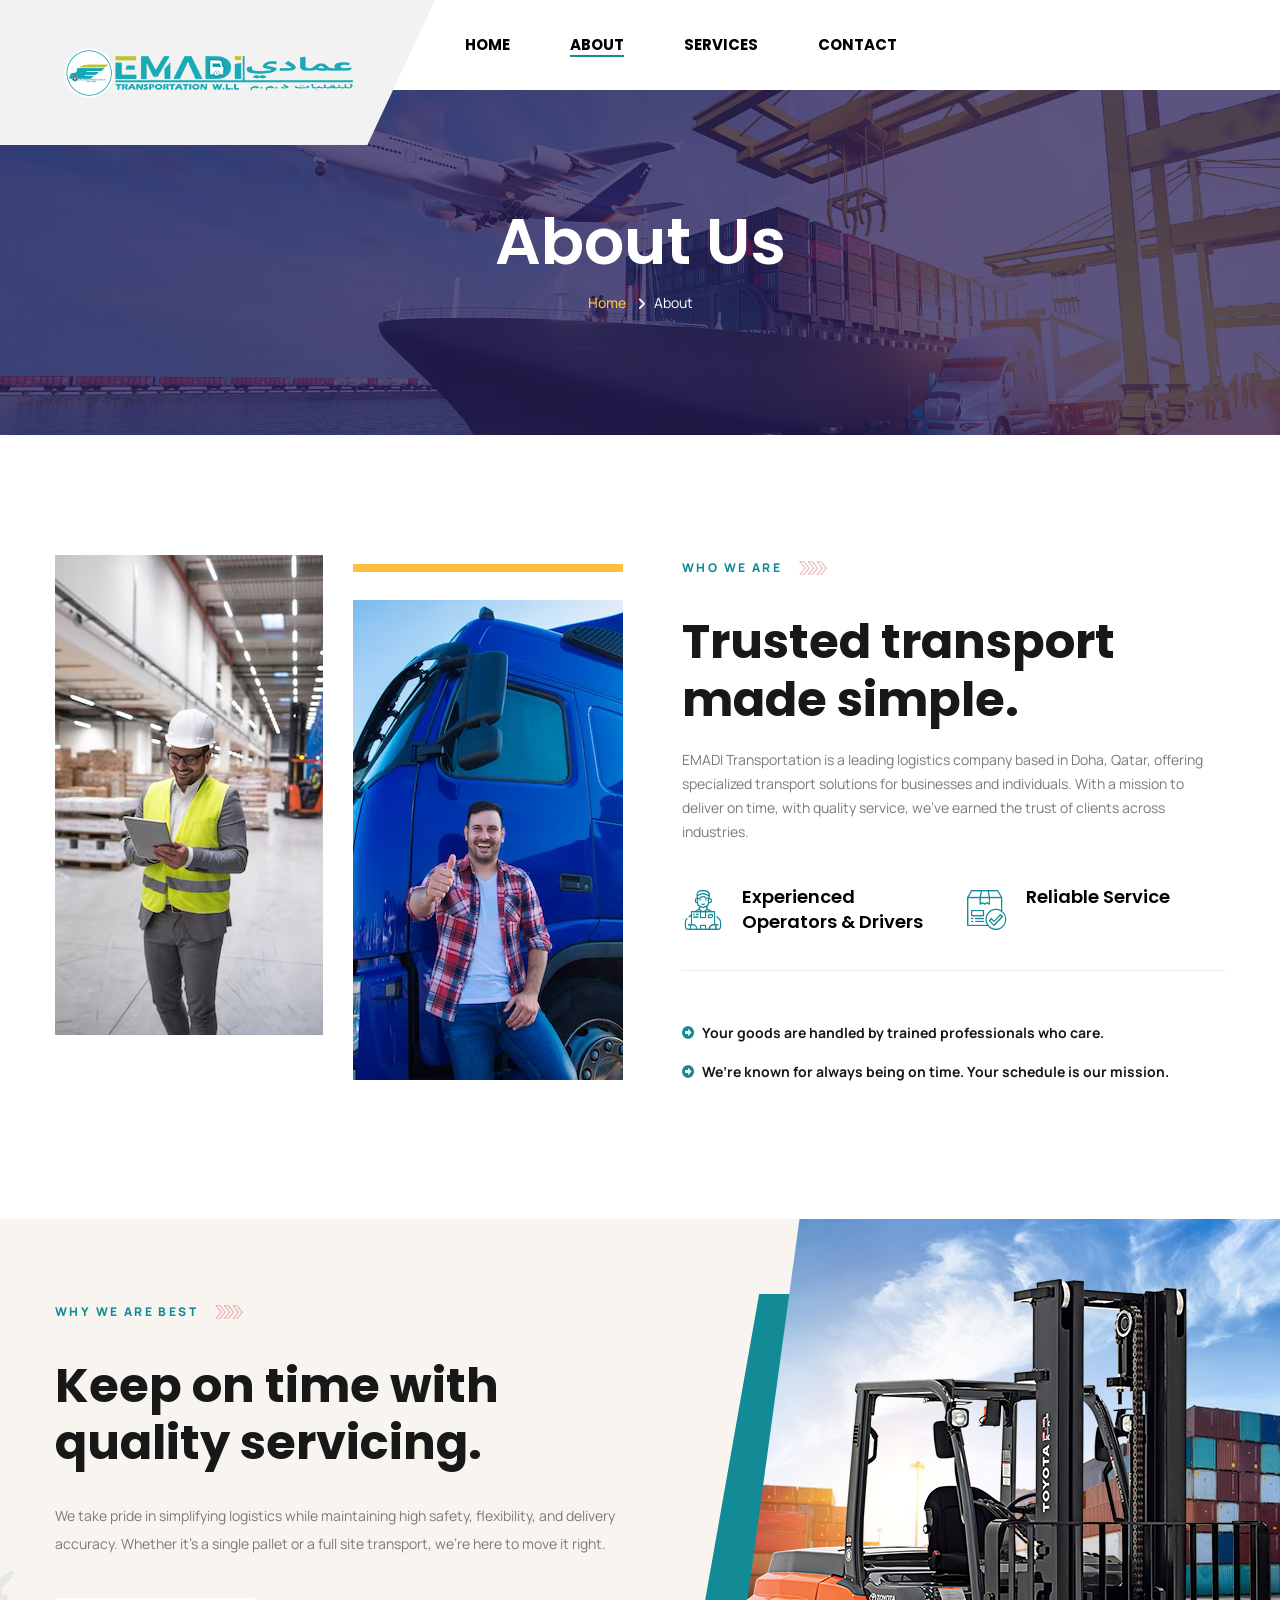
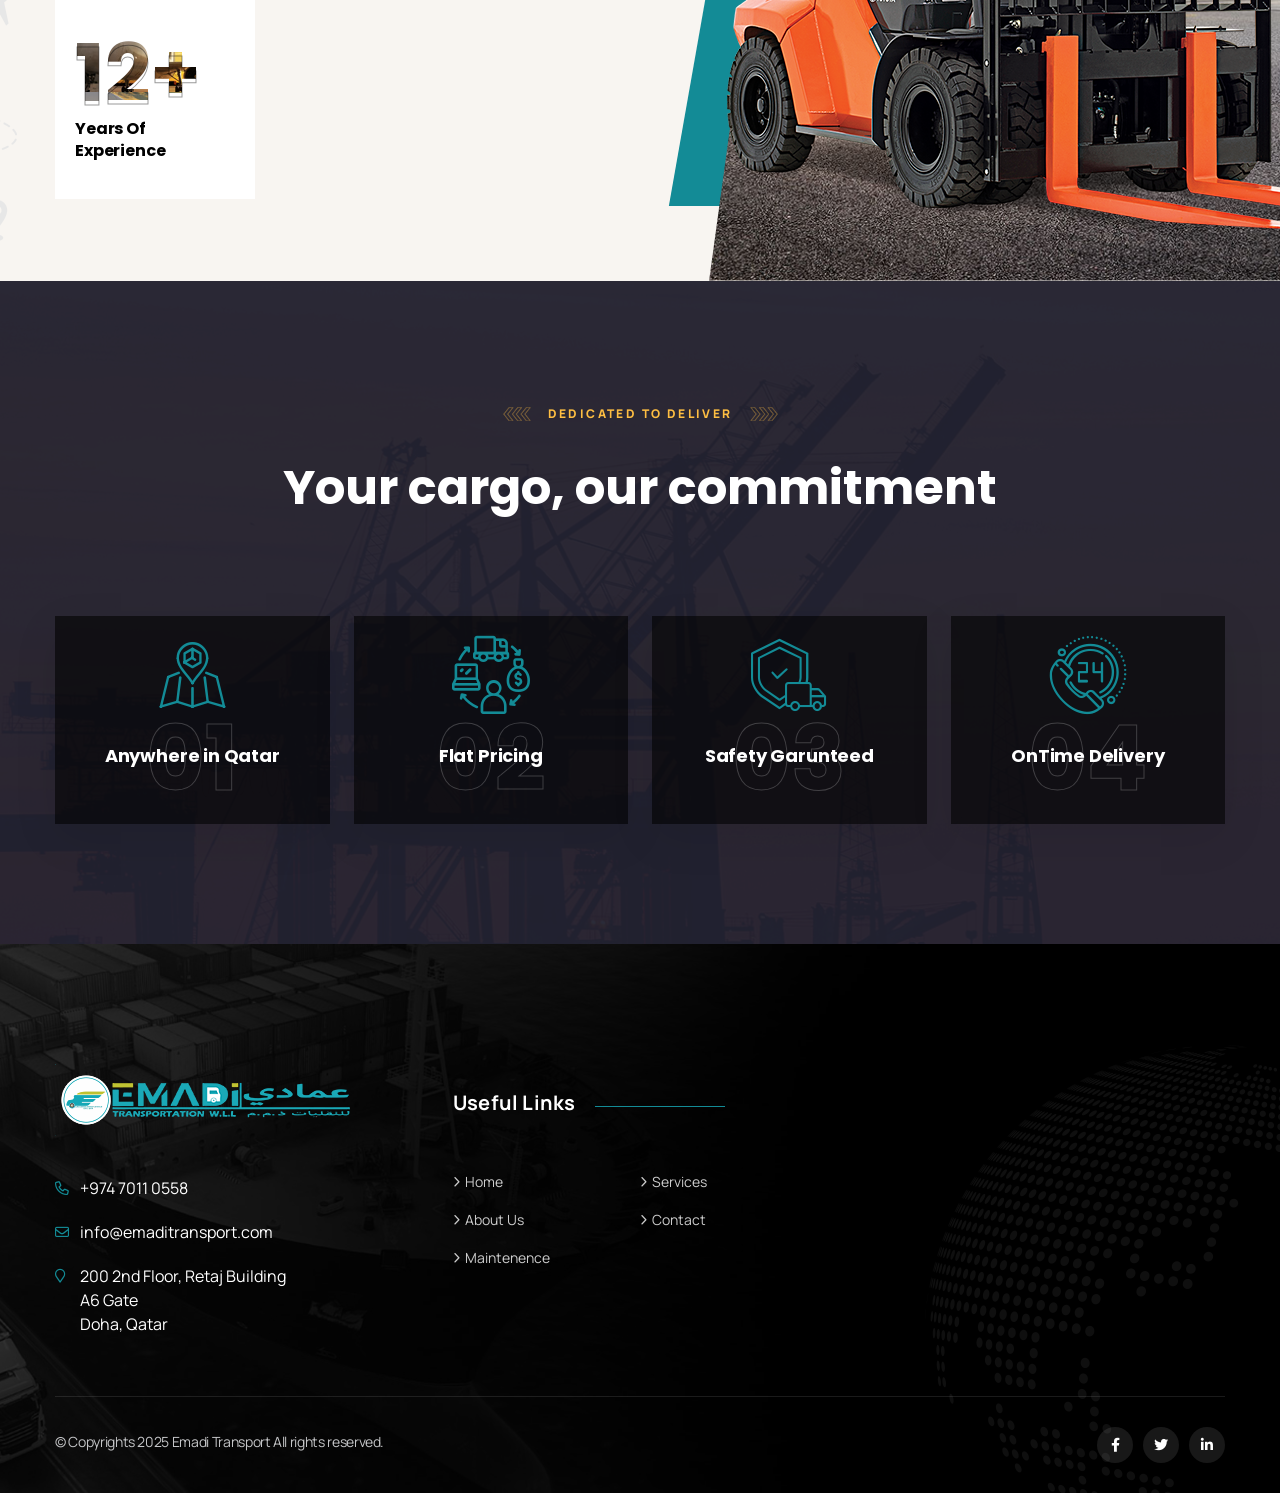
==== about.html @ 5b78f534 "feat: add about page" ====
<!DOCTYPE html>
<html lang="en">
<head>
<meta charset="utf-8">
<title>Emadi Transport | About</title>
<!-- Stylesheets -->
<link href="css/bootstrap.min.css" rel="stylesheet">
<link href="css/style.css" rel="stylesheet">

<link rel="shortcut icon" href="images/favicon.png" type="image/x-icon">
<link rel="icon" href="images/favicon.png" type="image/x-icon">

<!-- Responsive -->
<meta http-equiv="X-UA-Compatible" content="IE=edge">
<meta name="viewport" content="width=device-width, initial-scale=1.0, maximum-scale=1.0, user-scalable=0">
<!--[if lt IE 9]><script src="https://cdnjs.cloudflare.com/ajax/libs/html5shiv/3.7.3/html5shiv.js"></script><![endif]-->
<!--[if lt IE 9]><script src="js/respond.js"></script><![endif]-->
</head>

<body>

<div class="page-wrapper">

	<!-- Preloader -->
	<div class="preloader"></div>
	
	<!-- Main Header-->
	<header id="home" class="main-header header-style-one">
		<!-- Header Top -->
		<!-- <div class="header-top">
			<div class="inner-container">
				<div class="top-left">
					<ul class="useful-links">
						<li><a href="#">About</a></li>
						<li><a href="#">FAQ’S</a></li>
						<li><a href="#">News</a></li>
					</ul>
				</div>    
				<div class="top-right">
					<ul class="list-style-one">
						<li><i class="fa fa-clock"></i> Mon - Fri: 09.00am - 10.00 pm</li> 
						<li><i class="fa fa-envelope"></i> <a href="mailto:needhelp@company.com">needhelp@company.com</a></li>
					</ul>
					<ul class="social-icon-one">
						<li><a href="#"><span class="fab fa-twitter"></span></a></li>
						<li><a href="#"><span class="fab fa-facebook-f"></span></a></li>
						<li><a href="#"><span class="fab fa-linkedin-in"></span></a></li>
					</ul>
				</div>
			</div>
		</div> -->
		<!-- Header Top -->

		<!-- Header Lower -->
		<div class="header-lower">
			<!-- Main box -->
			<div class="main-box">
				<div class="logo-box">
					<div class="logo"><a href="index.html"><img src="images/logo.png" alt="Emadi Transport" title="Emadi"></a></div>
				</div>
				<!--Nav Box-->
				<div class="nav-outer">
					<nav class="nav main-menu">
						<ul class="navigation">
							<li><a href="index.html">Home</a></li>
							<li class="current"><a href="#">About</a></li>
							<li><a href="index.html#services">Services</a>
							<li><a href="#contact">Contact</a></li>
						</ul>
					</nav>      
					<div class="outer-box">
						<a href="tel:+97433719121" class="info-btn">
							<i class="icon fa fa-phone"></i>
							<small>Call Us Now</small> +974 33 71 91 21
						</a>
						<a href="page-contact.html" class="theme-btn btn-style-one"><span class="btn-title">gET A QUOTE <i class="lnr-icon-arrow-up"></i></span></a>
						<!-- Mobile Nav toggler -->
						<div class="mobile-nav-toggler"><span class="icon lnr-icon-bars"></span></div>
					</div>
				</div>
			</div>
		</div>
		<!-- End Header Lower -->

		<!-- Mobile Menu  -->
		<div class="mobile-menu">
			<div class="menu-backdrop"></div>
		
			<!--Here Menu Will Come Automatically Via Javascript / Same Menu as in Header-->
			<nav class="menu-box">
				<div class="upper-box">
					<div class="nav-logo"><a href="index.html"><img src="images/logo.png" alt="" title=""></a></div>
					<div class="close-btn"><i class="icon fa fa-times"></i></div>
				</div>
		
				<ul class="navigation clearfix">
					<!--Keep This Empty / Menu will come through Javascript-->
				</ul>
				<ul class="contact-list-one">
					<li>
						<!-- Contact Info Box -->
						<div class="contact-info-box">
							<i class="icon lnr-icon-phone-handset"></i>
							<span class="title">Call Now</span>
							<a href="tel:+97470110558">+974 7011 0558</a>
						</div>
					</li>
					<li>
						<!-- Contact Info Box -->
						<div class="contact-info-box">
							<span class="icon lnr-icon-envelope1"></span>
							<span class="title">Send Email</span>
							<a href="mailto:info@emaditransport.com">info@emaditransport.com</a>
						</div>
					</li>
				</ul>
		
		
				<ul class="social-links">
					<li><a href="#"><i class="fab fa-twitter"></i></a></li>
					<li><a href="#"><i class="fab fa-facebook-f"></i></a></li>
					<li><a href="#"><i class="fab fa-instagram"></i></a></li>
				</ul>
			</nav>
		</div><!-- End Mobile Menu -->


		<!-- Sticky Header  -->
		<div class="sticky-header">
			<div class="auto-container">
				<div class="inner-container">
					<!--Logo-->
					<div class="logo">
						<a href="index.html" title=""><img src="images/logo.png" alt="Emadi Transport" title=""></a>
					</div>
		
					<!--Right Col-->
					<div class="nav-outer">
						<!-- Main Menu -->
						<nav class="main-menu">
							<div class="navbar-collapse show collapse clearfix">
								<ul class="navigation clearfix">
									<!--Keep This Empty / Menu will come through Javascript-->
								</ul>
							</div>
						</nav><!-- Main Menu End-->
		
						<!--Mobile Navigation Toggler-->
						<div class="mobile-nav-toggler"><span class="icon lnr-icon-bars"></span></div>
					</div>
				</div>
			</div>
		</div><!-- End Sticky Menu -->
	</header>
	<!--End Main Header -->

	<!-- Start main-content -->
	<section class="page-title" style="background-image: url(images/background/page-title.jpg);">
		<div class="auto-container">
			<div class="title-outer">
				<h1 class="title">About Us</h1>
				<ul class="page-breadcrumb">
					<li><a href="index.html">Home</a></li>
					<li>About</li>
				</ul>
			</div>
		</div>
	</section>
	<!-- end main-content -->

	<!-- About Section -->
	<section class="about-section-two">
		<div class="anim-icons">
			<figure class="icon float-img"><img src="images/resource/shipping2.png" alt=""></figure>
		</div>
		<div class="auto-container">
			<div class="row">
				<div class="content-column col-xl-6 col-lg-7 order-2 wow fadeInRight" data-wow-delay="600ms">
					<div class="inner-column">
						<div class="sec-title">
							<span class="sub-title">Who We Are</span>
							<h2>Trusted transport made simple.</h2>
							<div class="text">EMADI Transportation is a leading logistics company based in Doha, Qatar, offering specialized transport solutions for businesses and individuals. With a mission to deliver on time, with quality service, we’ve earned the trust of clients across industries.</div>
						</div>

						<div class="row">
							<div class="col-lg-6">
								<div class="info-box">
									<i class="icon flaticon-delivery-man-2"></i>    
									<h6 class="title">Experienced Operators & Drivers</h6>
								</div>
							</div>
							<div class="col-lg-6">
								<div class="info-box">
									<i class="icon flaticon-delivery-box-4"></i>
									<h6 class="title">Reliable Service</h6>
								</div>
							</div>
						</div>
						
						<div class="other-info">
							<ul class="list-style-two">
								<li><i class="fa fa-arrow-alt-circle-right"></i> Your goods are handled by trained professionals who care.</li>
								<li><i class="fa fa-arrow-alt-circle-right"></i> We’re known for always being on time. Your schedule is our mission.</li>
							</ul>
						</div>
					</div>
				</div>

				<!-- Image Column -->
				<div class="image-column col-xl-6 col-lg-5">
					<div class="inner-column wow fadeInLeft">
						<figure class="image-1 overlay-anim wow fadeInUp"><img src="images/resource/about2-1.jpg" alt=""></figure>
						<figure class="image-2 overlay-anim wow fadeInRight"><img src="images/resource/about2-2.jpg" alt=""></figure>
						<!-- <div class="exp-box bounce-y">
							<span class="count">9k+</span>
							<span class="title">Shipping Done</span>
						</div> -->
					</div>
				</div>
			</div>
		</div>
	</section>
	<!--Emd About Section -->

	<!-- Why Choose Us Two -->
	<section class="why-choose-us-two">
		<div class="left-bg-shape"></div>
		<div class="right-bg-image"><img src="images/resource/image-4.jpg" alt=""></div>

		<div class="anim-icons">
			<span class="icon icon-plane-5"></span>
		</div>
		
		<div class="auto-container">
			<div class="outer-box">
				<div class="row">
					<!-- Content Column -->
					<div class="content-column col-xl-6">
						<div class="inner-column wow fadeInLeft">
							<div class="sec-title">
								<span class="sub-title">Why we are Best</span>
								<h2>Keep on time with quality servicing.</h2>
								<div class="text">We take pride in simplifying logistics while maintaining high safety, flexibility, and delivery accuracy. Whether it’s a single pallet or a full site transport, we’re here to move it right.</div>
							</div>
	
							<div class="skills-outer">
								<div class="exp-box">
									<span class="count" data-text="12+"><span class="txt">12+</span></span>
									<h6 class="title">Years Of Experience</h6>
								</div>
							</div>
						</div>
					</div>

					<!-- Image Column -->
					<div class="image-column col-xl-6">
						<div class="image-box">
							<figure class="image"><img src="images/resource/image-2.png" alt=""></figure>
						</div>
					</div>
				</div>
	
			</div>
		</div>
	</section>
	<!-- End Why Choose Us -->

	<!-- Features Section Two -->
	<section class="features-section-two">
		<div class="bg bg-image" style="background-image: url(./images/background/4.jpg)"></div>
		<div class="auto-container">
			<div class="sec-title text-center light">
				<span class="sub-title">Dedicated to deliver</span>
				<h2>Your cargo, our commitment</h2>
			</div>
			<div class="row">
				<!-- Feature Block Two -->
				<div class="feature-block-two col-lg-3 col-md-6">
					<div class="inner-box">
						<span class="count">01</span>
						<i class="icon flaticon-maps"></i>
						<h6 class="title">Anywhere in Qatar</h6>
					</div>
				</div>
	
				<!-- Feature Block Two -->
				<div class="feature-block-two col-lg-3 col-md-6">
					<div class="inner-box">
						<span class="count">02</span>
						<i class="icon flaticon-logistics-9"></i>
						<h6 class="title">Flat Pricing</h6>
					</div>
				</div>
	
				<!-- Feature Block Two -->
				<div class="feature-block-two col-lg-3 col-md-6">
					<div class="inner-box">
						<span class="count">03</span>
						<i class="icon flaticon-delivery-8"></i>
						<h6 class="title">Safety Garunteed</h6>
					</div>
				</div>
	
				<!-- Feature Block Two -->
				<div class="feature-block-two col-lg-3 col-md-6">
					<div class="inner-box">
						<span class="count">04</span>
						<i class="icon flaticon-24-hours-3"></i>
						<h6 class="title">OnTime Delivery</h6>
					</div>
				</div>
			</div>
		</div>
	</section>
	<!--Emd Features Section Two -->

	<!-- Main Footer -->
	<footer class="main-footer pull-up">
		<div class="bg bg-image" style="background-image: url(./images/background/2.jpg)"></div>

		<!--Widgets Section-->
		<div class="pt-120">
			<div class="auto-container">
				<div class="row">
					<!--Footer Column-->
					<div class="footer-column col-xl-4 col-lg-4">
						<div class="footer-widget about-widget">
							<div class="logo"><a href="index.html"><img src="images/logo.png" alt=""></a></div>
							<ul class="contact-info-list">
								<li><i class="far fa-phone"></i> <a href="tel:+97470110558">+974 7011 0558</a><br></li>
								<li><i class="far fa-envelope"></i> <a href="mailto:info@emaditransport.com">info@emaditransport.com</a><br></li>
								<li><i class="far fa-map-marker"></i> 200 2nd Floor, Retaj Building <br>A6 Gate <br>Doha, Qatar</li>
							</ul>
						</div>
					</div>
	
					<!--Footer Column-->
					<div class="footer-column col-xl-4 col-lg-4">
						<div class="footer-widget links-widget">
							<h5 class="widget-title">Useful Links</h5>
							<div class="widget-content">
								<ul class="user-links two-column">
									<li><a href="index.html">Home</a></li>
									<li><a href="#">Services</a></li>
									<li><a href="#">About Us</a></li>
									<li><a href="page-contact.html">Contact</a></li>
									<li><a href="#">Maintenence</a></li>
								</ul>
							</div>
						</div>
					</div>					
				</div>
			</div>
		</div>
	
		<!--Footer Bottom-->
		<div class="footer-bottom">
			<div class="auto-container">
				<div class="inner-container">
					<div class="copyright-text">&copy; Copyrights 2025  <a href="index.html">Emadi Transport</a> All rights reserved.</div>
					<ul class="social-icon-two">
						<li><a href="#"><i class="fab fa-facebook-f"></i></a></li>
						<li><a href="#"><i class="fab fa-twitter"></i></a></li>
						<li><a href="#"><i class="fab fa-linkedin-in"></i></a></li>
					</ul>
				</div>
			</div>
		</div>
	</footer>
	<!--End Main Footer -->

</div>
<!-- End Page Wrapper -->


<!-- Scroll To Top -->
<div class="scroll-to-top scroll-to-target" data-target="html"><span class="fa fa-angle-up"></span></div>


<script src="js/jquery.js"></script>
<script src="js/popper.min.js"></script>
<script src="js/bootstrap.min.js"></script>
<script src="js/jquery.fancybox.js"></script>
<script src="js/jquery-ui.js"></script>
<script src="js/wow.js"></script>
<script src="js/appear.js"></script>
<script src="js/select2.min.js"></script>
<script src="js/swiper.min.js"></script>
<script src="js/owl.js"></script>
<script src="js/script.js"></script>
</body>
</html>
---- css/style.css ----
/* Emadi Transport | Logistic & Transport

Client Name: Emadi Transport
Version: 1.0.0
License: copyright commercial

/************ TABLE OF CONTENTS ***************
1. Fonts
2. Reset
3. Global Settings
4. Main Header / TWO / Three
5. Sticky Header 
6. Mobile Menu
7. Hidden Sidebar style
8. Section Title
9. Banner Section / Two / Three
10. Project Section / Two 
11. Features Section / Two / Three
12. About Section / Two / Three
13. Services Section / Two / Three
14. Call To Action / Two
15. FAQ's Sectiom / Two
16. Fun Fact Section / Two
17. Testimonial Section / Two
18. Pricing Section
19. team Section
20. Tracking Section
21. Quote Section / Two
22, Work Section
23. Why Choose Us / Two / Three / Four
24. News Section / Two / Three
25. Clients Section / Two
26. Main Footer
**********************************************/
@import url("https://fonts.googleapis.com/css2?family=Manrope:wght@300;400;500;600;700;800&family=Poppins:wght@300;400;500;600;700;800;900&display=swap");
@import url("animate.css");
@import url("owl.css");
@import url("swiper.min.css");
@import url("jquery.fancybox.min.css");
@import url("jquery-ui.css");
@import url("linear.css");
@import url("select2.min.css");
@import url("fontawesome.css");
@import url("flaticon-set-logistics.css");
@import url("tm-bs-mp.css");
@import url("tm-utility-classes.css");
:root {
  --theme-color-light: #ffffff;
  --theme-color-dark: #181818;
  --theme-color1: #138b96;
  /* --theme-color1: #ca1f26; */
  --theme-color2: #febe42;
  --theme-color3: #ff9205;
  --bg-theme-color1: var(--theme-color1);
  --bg-theme-color2: var(--theme-color2);
  --bg-theme-color3: var(--theme-color3);
  --text-color-bg-theme-color1: #fff;
  --text-color-bg-theme-color2: #222;
  --text-color-bg-theme-color3: #fff;
  --text-color: #7a7a7a;
  --headings-color: #000000;
  --link-color: var(--theme-color-dark);
  --link-hover-color: var(--theme-color-dark);
  --gradient-1: linear-gradient(45deg, rgba(255,170,23,.65), #101010, #101010, #101010);
  --text-font: "Manrope", sans-serif;
  --title-font: "Poppins", sans-serif;
  --body-font-size: 14px;
  --body-line-height: 24px;
  --body-font-weight: 400;
  --line-height-heading-h1: 1em;
  --line-height-heading: 1.2em;
  --line-height-heading-small: 1.4em;
  --h1-font-size: 72px;
  --h2-font-size: 48px;
  --h3-font-size: 36px;
  --h4-font-size: 26px;
  --h5-font-size: 22px;
  --h6-font-size: 18px;
  --h1-font-weight: 600;
  --h2-font-weight: 700;
  --h3-font-weight: 700;
  --h4-font-weight: 700;
  --h5-font-weight: 700;
  --h6-font-weight: 700;
  --sec-title-subtitle-color: var(--theme-color1);
  --sec-title-subtitle-font-size: 12px;
  --sec-title-subtitle-font-family: var(--text-font);
  --sec-title-subtitle-font-weight: 800;
  --sec-title-subtitle-line-height: 20px;
  --sec-title-color: var(--theme-color-dark);
  --sec-title-font-size: var(--h2-font-size);
  --sec-title-font-family: var(--title-font);
  --sec-title-font-weight: 700;
  --theme-light-background: #f8f6f1;
  --theme-light-background-text-color: var(--headings-color);
  --theme-black: #131313;
  --container-width: 1200px;
  --small-container-width: 1000px;
  --large-container-width: 1310px;
  --container-pt: 120px;
  --container-pb: 120px;
}

/*
 * typography.scss
 * -----------------------------------------------
*/
::-moz-selection {
  background: var(--theme-color-dark);
  color: #fff;
  text-shadow: none;
}
::selection {
  background: var(--theme-color-dark);
  color: #fff;
  text-shadow: none;
}

:active,
:focus {
  outline: none !important;
}

::-webkit-input-placeholder {
  color: #7c858c;
}

::-moz-input-placeholder {
  color: #7c858c;
}

::-ms-input-placeholder {
  color: #7c858c;
}

body {
  background-color: #fff;
  background-attachment: fixed;
  -ms-word-wrap: break-word;
  word-wrap: break-word;
  counter-reset: my-sec-counter;
  -webkit-font-smoothing: antialiased;
  -moz-font-smoothing: antialiased;
  color: var(--text-color);
  font-size: var(--body-font-size);
  font-family: var(--text-font);
  font-weight: var(--body-font-weight);
  line-height: var(--body-line-height);
}

p, .text {
  color: var(--text-color);
  font-size: var(--body-font-size);
  font-family: var(--text-font);
  font-weight: var(--body-font-weight);
  line-height: var(--body-line-height);
}

/* -------- Headings ---------- */
h1, h2, h3, h4, h5, h6 {
  color: var(--headings-color);
  font-family: var(--title-font);
  position: relative;
  line-height: var(--line-height-heading-);
}
h1 small,
h1 .small, h2 small,
h2 .small, h3 small,
h3 .small, h4 small,
h4 .small, h5 small,
h5 .small, h6 small,
h6 .small {
  font-weight: normal;
  line-height: 1;
  color: var(--headings-color);
}
h1 a, h2 a, h3 a, h4 a, h5 a, h6 a {
  color: inherit;
  font-weight: inherit;
}

h1,
h2,
h3,
h4,
h5,
h6 {
  margin-bottom: 1rem;
}

h1 {
  font-size: var(--h1-font-size);
  font-weight: var(--h1-font-weight);
  line-height: var(--line-height-heading-h1);
}

h2 {
  font-size: var(--h2-font-size);
  font-weight: var(--h2-font-weight);
  line-height: var(--line-height-heading);
}

h3 {
  font-size: var(--h3-font-size);
  font-weight: var(--h3-font-weight);
  line-height: var(--line-height-heading);
}

h4 {
  font-size: var(--h4-font-size);
  font-weight: var(--h4-font-weight);
  line-height: var(--line-height-heading);
}

h5 {
  font-size: var(--h5-font-size);
  font-weight: var(--h5-font-weight);
  line-height: var(--line-height-heading);
}

h6 {
  font-size: var(--h6-font-size);
  font-weight: var(--h6-font-weight);
  line-height: var(--line-height-heading-small);
}

/* -------- Body Text ---------- */
table p {
  margin-bottom: 0;
}

p {
  margin-bottom: 20px;
}
p a:not(.button):not(.btn):hover, p a:not(.button):not(.btn):focus {
  text-decoration: underline;
}

/* -------- other ---------- */
a {
  color: var(--link-color);
  text-decoration: none;
  font-weight: var(--body-font-weight);
  cursor: pointer;
  -webkit-transition: all 0.3s ease;
  transition: all 0.3s ease;
}
a:hover, a:focus {
  color: inherit;
  text-decoration: none;
  outline: none;
}
a b, a strong {
  -webkit-transition: all 0.3s ease;
  transition: all 0.3s ease;
}
a img {
  border: none;
}

pre,
ul,
ol,
dl,
dd,
blockquote,
address,
table,
fieldset {
  margin-bottom: 10px;
}

ol, ul {
  list-style-position: inside;
  margin: 0;
  padding: 0;
}

b, strong {
  color: #333;
  font-weight: var(--body-font-weight-bold);
}

iframe {
  border: none !important;
}

/*
 * container.scss
 * -----------------------------------------------
*/
.container .container {
  width: 100%;
}

.container .container,
.container .container-fluid,
.container-fluid .container,
.container-fluid .container-fluid {
  padding-left: 0;
  padding-right: 0;
}

section > .container,
section > .container-fluid {
  padding-top: var(--container-pt);
  padding-bottom: var(--container-pt);
}

@media (min-width: 1400px) {
  .container, .container-lg, .container-md, .container-sm, .container-xl, .container-xxl {
    max-width: var(--container-width);
  }
}
/*=== Default Form ===*/
.form-control, .input-text {
  height: calc(2.25rem + 27px);
  padding: 14px 30px;
  outline: 0;
  background-color: #f4f5f8;
  border: 1px solid #f4f5f8;
  color: #686a6f;
  font-size: 0.9rem;
  width: 100%;
}
.form-control::-webkit-input-placeholder, .input-text::-webkit-input-placeholder {
  color: #686a6f;
  opacity: 1;
}
.form-control::-moz-placeholder, .input-text::-moz-placeholder {
  color: #686a6f;
  opacity: 1;
}
.form-control:-ms-input-placeholder, .input-text:-ms-input-placeholder {
  color: #686a6f;
  opacity: 1;
}
.form-control::-ms-input-placeholder, .input-text::-ms-input-placeholder {
  color: #686a6f;
  opacity: 1;
}
.form-control::placeholder, .input-text::placeholder {
  color: #686a6f;
  opacity: 1;
}
.form-control:-ms-input-placeholder, .input-text:-ms-input-placeholder {
  color: #686a6f;
}
.form-control::-ms-input-placeholder, .input-text::-ms-input-placeholder {
  color: #686a6f;
}

textarea.form-control {
  height: auto;
  padding-top: 15px;
  padding-bottom: 15px;
}

/* -------- Dark Theme Styling ---------- */
.dark-layout {
  background-color: var(--theme-color-dark) !important;
  --sec-title-color: var(--theme-color-light);
}
.dark-layout .sticky-header .main-menu .navigation > li > a,
.dark-layout h1, .dark-layout h2, .dark-layout h3, .dark-layout h4, .dark-layout h5, .dark-layout h6 {
  color: var(--theme-color-light);
}
.dark-layout .preloader {
  background-color: var(--theme-color-dark);
}
.dark-layout .preloader:after {
  background-image: url(../images/logo.png);
}
.dark-layout .sticky-header {
  background-color: var(--theme-color-dark);
}
.dark-layout .hidden-bar .upper-box {
  border-bottom: 1px solid rgba(0, 0, 0, 0.1);
}
.dark-layout .hidden-bar .social-links {
  border-top: 1px solid rgba(0, 0, 0, 0.1);
}
.dark-layout .hidden-bar .social-links li {
  border-right: 1px solid rgba(0, 0, 0, 0.1);
}

/*
 *	boxed-layout.scss
 * -----------------------------------------------
*/
.tm-boxed-layout {
  background-color: #444;
  padding-top: 40px;
  padding-bottom: 40px;
  padding-left: 15px;
  padding-right: 15px;
}
@media (max-width: 767.98px) {
  .tm-boxed-layout {
    padding-left: 0;
    padding-right: 0;
  }
}
.tm-boxed-layout.layer-overlay:before, .faqs-section .tm-boxed-layout.layer-overlay.bg-image:after {
  z-index: -1;
}
.tm-boxed-layout .page-wrapper {
  margin: 0 auto;
  overflow: hidden;
}
@media (min-width: 1200px) {
  .tm-boxed-layout .page-wrapper {
    width: 1170px;
  }
}
.tm-boxed-layout .container .container {
  width: 100%;
}
@media (min-width: 1200px) {
  .tm-boxed-layout .container {
    width: 1140px;
  }
}
@media (min-width: 1000px) {
  .tm-boxed-layout.tm-container-970px .page-wrapper {
    width: 970px;
  }
}
.tm-boxed-layout.tm-container-970px .container,
.tm-boxed-layout.tm-container-970px .container-fluid {
  padding-left: 20px;
  padding-right: 20px;
}
.tm-boxed-layout.tm-container-970px .container .container,
.tm-boxed-layout.tm-container-970px .container .container-fluid,
.tm-boxed-layout.tm-container-970px .container-fluid .container,
.tm-boxed-layout.tm-container-970px .container-fluid .container-fluid {
  padding-left: 0;
  padding-right: 0;
}
@media (min-width: 1300px) {
  .tm-boxed-layout.tm-container-1230px .page-wrapper {
    width: 1230px;
  }
}
.tm-boxed-layout.tm-container-1230px .container,
.tm-boxed-layout.tm-container-1230px .container-fluid {
  width: 100%;
  padding-left: 20px;
  padding-right: 20px;
}
.tm-boxed-layout.tm-container-1230px .container .container,
.tm-boxed-layout.tm-container-1230px .container .container-fluid,
.tm-boxed-layout.tm-container-1230px .container-fluid .container,
.tm-boxed-layout.tm-container-1230px .container-fluid .container-fluid {
  padding-left: 0;
  padding-right: 0;
}
@media (min-width: 1400px) {
  .tm-boxed-layout.tm-container-1300px .page-wrapper {
    width: 1300px;
  }
}
.tm-boxed-layout.tm-container-1300px .container,
.tm-boxed-layout.tm-container-1300px .container-fluid {
  width: 100%;
  padding-left: 20px;
  padding-right: 20px;
}
.tm-boxed-layout.tm-container-1300px .container .container,
.tm-boxed-layout.tm-container-1300px .container .container-fluid,
.tm-boxed-layout.tm-container-1300px .container-fluid .container,
.tm-boxed-layout.tm-container-1300px .container-fluid .container-fluid {
  padding-left: 0;
  padding-right: 0;
}
@media (min-width: 1400px) {
  .tm-boxed-layout.tm-container-1340px .page-wrapper {
    width: 1340px;
  }
}
.tm-boxed-layout.tm-container-1340px .container,
.tm-boxed-layout.tm-container-1340px .container-fluid {
  width: 100%;
  padding-left: 20px;
  padding-right: 20px;
}
.tm-boxed-layout.tm-container-1340px .container .container,
.tm-boxed-layout.tm-container-1340px .container .container-fluid,
.tm-boxed-layout.tm-container-1340px .container-fluid .container,
.tm-boxed-layout.tm-container-1340px .container-fluid .container-fluid {
  padding-left: 0;
  padding-right: 0;
}
@media (min-width: 1400px) {
  .tm-boxed-layout.tm-container-1440px .page-wrapper {
    width: 1440px;
  }
}
.tm-boxed-layout.tm-container-1440px .container,
.tm-boxed-layout.tm-container-1440px .container-fluid {
  width: 100%;
  padding-left: 20px;
  padding-right: 20px;
}
.tm-boxed-layout.tm-container-1440px .container .container,
.tm-boxed-layout.tm-container-1440px .container .container-fluid,
.tm-boxed-layout.tm-container-1440px .container-fluid .container,
.tm-boxed-layout.tm-container-1440px .container-fluid .container-fluid {
  padding-left: 0;
  padding-right: 0;
}
@media (min-width: 1560px) {
  .tm-boxed-layout.tm-container-1500px .page-wrapper {
    width: 1500px;
  }
}
.tm-boxed-layout.tm-container-1500px .container,
.tm-boxed-layout.tm-container-1500px .container-fluid {
  width: 100%;
  padding-left: 20px;
  padding-right: 20px;
}
.tm-boxed-layout.tm-container-1500px .container .container,
.tm-boxed-layout.tm-container-1500px .container .container-fluid,
.tm-boxed-layout.tm-container-1500px .container-fluid .container,
.tm-boxed-layout.tm-container-1500px .container-fluid .container-fluid {
  padding-left: 0;
  padding-right: 0;
}
@media (min-width: 1660px) {
  .tm-boxed-layout.tm-container-1600px .page-wrapper {
    width: 1600px;
  }
}
.tm-boxed-layout.tm-container-1600px .container,
.tm-boxed-layout.tm-container-1600px .container-fluid {
  width: 100%;
  padding-left: 20px;
  padding-right: 20px;
}
.tm-boxed-layout.tm-container-1600px .container .container,
.tm-boxed-layout.tm-container-1600px .container .container-fluid,
.tm-boxed-layout.tm-container-1600px .container-fluid .container,
.tm-boxed-layout.tm-container-1600px .container-fluid .container-fluid {
  padding-left: 0;
  padding-right: 0;
}
.tm-boxed-layout.tm-container-100pr .page-wrapper {
  width: 95%;
}
.tm-boxed-layout.tm-container-100pr .page-wrapper .container,
.tm-boxed-layout.tm-container-100pr .page-wrapper .container-fluid {
  width: 100%;
}
.tm-boxed-layout.container-shadow .page-wrapper {
  -webkit-box-shadow: 0 0 25px 0 #777;
          box-shadow: 0 0 25px 0 #777;
}
.tm-boxed-layout .header,
.tm-boxed-layout section,
.tm-boxed-layout .footer {
  background-color: #fff;
}
.tm-boxed-layout .header .navbar-default {
  background-color: #fff;
  border-color: #fff;
  padding: 0;
}
.tm-boxed-layout .header .navbar-default .navbar-nav > li > a {
  padding: 30px 5px;
}
.tm-boxed-layout .header .navbar-default .navbar-collapse {
  background-color: #fff;
  border-color: #fff;
  margin-right: 30px;
}
.tm-boxed-layout .header #header-logo {
  margin: 0;
  padding-top: 27px;
}
.tm-boxed-layout .header-style-one .logo-box,
.tm-boxed-layout .header-style-three .logo-box {
  min-width: auto;
  min-height: auto;
  margin-bottom: 0;
}
.tm-boxed-layout .header-style-three .logo-box {
  margin-right: 0;
}
.tm-boxed-layout .banner-section .slide-item {
  min-height: 540px;
}
.tm-boxed-layout .banner-section .slide-item .content-box {
  padding: 150px 0 220px;
}
.tm-boxed-layout .banner-section-two .content-box {
  padding: 250px 0 150px;
}
.tm-boxed-layout .banner-section-three .content-box {
  padding: 250px 0 150px;
}
.tm-boxed-layout .banner-section-four .content-box {
  padding: 130px 0;
}

@media (max-width: 1200px) {
  .tm-boxed-layout {
    padding-top: 15px;
  }
  .tm-boxed-layout .header .navbar-default .navbar-nav > li > a {
    padding: 10px;
  }
  .tm-boxed-layout .header .navbar-default .navbar-collapse {
    margin-right: 15px;
  }
  .tm-boxed-layout .navbar-header {
    padding: 15px 0;
  }
  .tm-boxed-layout .navbar-collapse .navbar-nav li a .caret {
    margin-right: 0;
  }
}
/*** 

====================================================================
Reset
====================================================================

***/
* {
  margin: 0px;
  padding: 0px;
  border: none;
  outline: none;
  font-size: 100%;
}

/*** 

====================================================================
Global Settings
====================================================================

***/
textarea {
  overflow: hidden;
  resize: none;
}

button {
  outline: none !important;
  cursor: pointer;
}

img {
  display: inline-block;
  max-width: 100%;
  height: auto;
}

ul,
li {
  list-style: none;
  padding: 0px;
  margin: 0px;
}

.title a {
  color: inherit;
}

.color1 {
  color: var(--theme-color1);
}

.color2 {
  color: var(--theme-color2);
}

.color3 {
  color: var(--theme-color3);
}

.page-wrapper {
  position: relative;
  margin: 0 auto;
  width: 100%;
  min-width: 300px;
  overflow: hidden;
  z-index: 99;
  background-color: #ffffff;
}

.large-container {
  position: static;
  max-width: var(--large-container-width);
  padding: 0px 15px;
  margin: 0 auto;
  width: 100%;
}

.auto-container {
  position: static;
  max-width: var(--container-width);
  padding: 0px 15px;
  margin: 0 auto;
  width: 100%;
}

.small-container {
  position: static;
  max-width: var(--small-container-width);
  padding: 0px 15px;
  margin: 0 auto;
  width: 100%;
}

.pull-right {
  float: right;
}

.pull-left {
  float: left;
}

.dropdown-toggle::after {
  display: none;
}

/*=======================
    Preloader
=======================*/
.preloader {
  position: fixed;
  left: 0px;
  top: 0px;
  width: 100%;
  height: 100%;
  z-index: 999999;
  background-color: #ffffff;
}

.preloader:after {
  position: absolute;
  left: 50%;
  top: 50%;
  width: 150px;
  margin-left: -75px;
  margin-top: -110px;
  height: 150px;
  background-position: center center;
  background-repeat: no-repeat;
  -webkit-animation: zoom-two 1.5s infinite linear;
          animation: zoom-two 1.5s infinite linear;
  background-image: url(../images/favicon.png);
  content: "";
}

.preloader:before, .faqs-section .preloader.bg-image:after {
  position: absolute;
  top: 50%;
  left: 0;
  right: 0;
  width: 100%;
  text-align: center;
  margin: 0 auto;
  margin-top: 20px;
  color: var(--theme-color-dark);
  font-weight: 600;
  font-size: 14px;
  font-family: var(--title-font);
  letter-spacing: 2px;
  text-transform: uppercase;
  content: "Loading";
  -webkit-transition: none;
  transition: none;
}

/*=======================
Scroll To Top style
=======================*/
.scroll-to-top {
  position: fixed;
  right: 20px;
  bottom: 20px;
  width: 40px;
  font-size: 16px;
  line-height: 40px;
  color: #ffffff;
  text-align: center;
  cursor: pointer;
  background-color: var(--theme-color1);
  z-index: 100;
  display: none;
  border-radius: 50%;
  margin: 0 auto;
  -webkit-box-shadow: 0 0 5px rgba(0, 0, 0, 0.1);
  box-shadow: 0 0 5px rgba(0, 0, 0, 0.1);
  -webkit-transition: all 300ms ease;
  transition: all 300ms ease;
}

.scroll-to-top:hover {
  background: var(--theme-color3);
  color: #ffffff;
}

.link-style-one {
  position: relative;
  display: -webkit-inline-box;
  display: -ms-inline-flexbox;
  display: inline-flex;
  -webkit-box-align: center;
      -ms-flex-align: center;
          align-items: center;
  font-size: 12px;
  line-height: 20px;
  font-weight: 600;
  overflow: hidden;
  letter-spacing: 0.01em;
  text-transform: uppercase;
  font-family: var(--title-font);
  color: var(--theme-color-dark);
}
.link-style-one:before, .faqs-section .link-style-one.bg-image:after {
  position: absolute;
  left: 0;
  right: 18px;
  bottom: 2px;
  height: 1px;
  background-color: var(--bg-theme-color1);
  content: "";
  -webkit-transition: all 300ms ease;
  transition: all 300ms ease;
}
.link-style-one i {
  position: relative;
  top: 1px;
  display: block;
  font-size: 14px;
  margin-left: 5px;
  -webkit-transform: rotate(45deg);
          transform: rotate(45deg);
}
.link-style-one:hover {
  color: var(--theme-color1);
}
.link-style-one:hover:before, .faqs-section .link-style-one.bg-image:hover:after {
  right: 100%;
}

/*=== List Style One ===*/
.list-style-one {
  position: relative;
  display: -webkit-box;
  display: -ms-flexbox;
  display: flex;
  padding: 15px 0;
}
.list-style-one li {
  position: relative;
  font-size: 12px;
  line-height: 20px;
  font-weight: 400;
  color: #bdbdbd;
  margin-left: 40px;
  display: -webkit-box;
  display: -ms-flexbox;
  display: flex;
  -webkit-box-align: center;
      -ms-flex-align: center;
          align-items: center;
}
.list-style-one li i {
  margin-right: 10px;
  color: var(--theme-color1);
  font-size: 14px;
  line-height: 20px;
}
.list-style-one li a {
  display: block;
  color: #bdbdbd;
  -webkit-transition: all 300ms ease;
  transition: all 300ms ease;
}
.list-style-one li a:hover {
  color: var(--theme-color1);
}

/*=== List Style Two ===*/
.list-style-two {
  position: relative;
  display: -webkit-box;
  display: -ms-flexbox;
  display: flex;
  -webkit-box-orient: vertical;
  -webkit-box-direction: normal;
      -ms-flex-direction: column;
          flex-direction: column;
  -ms-flex-wrap: wrap;
      flex-wrap: wrap;
}
.list-style-two li {
  position: relative;
  font-size: 14px;
  line-height: 24px;
  padding-left: 20px;
  font-weight: 700;
  color: var(--theme-color-dark);
  -webkit-transition: all 300ms ease;
  transition: all 300ms ease;
  margin-bottom: 15px;
}
.list-style-two li i {
  position: absolute;
  left: 0px;
  top: 0px;
  color: var(--theme-color1);
  font-size: 12px;
  line-height: 24px;
  -webkit-transition: all 300ms ease;
  transition: all 300ms ease;
}
.list-style-two li a {
  display: inline-block;
  font-weight: inherit;
  -webkit-transition: all 300ms ease;
  transition: all 300ms ease;
}
.list-style-two li a:hover {
  color: var(--theme-color1);
}

/*=== List Style Three ===*/
.list-style-three {
  position: relative;
}
.list-style-three li {
  position: relative;
  padding: 15px 30px;
  padding-left: 55px;
  font-size: 16px;
  line-height: 30px;
  font-weight: 700;
  color: var(--theme-color-dark);
  letter-spacing: -0.04em;
  background-color: #ebf1f5;
  margin-bottom: 8px;
}
.list-style-three li i {
  position: absolute;
  left: 30px;
  top: 15px;
  font-size: 15px;
  line-height: 30px;
  color: var(--theme-color1);
}
.list-style-three.dark li {
  background-color: rgba(0, 0, 0, 0.5);
  font-size: 14px;
  line-height: 28px;
  color: #fff;
  font-weight: 400;
}
.list-style-three.dark li i {
  font-size: 12px;
}
.list-style-three.two-column {
  display: -webkit-box;
  display: -ms-flexbox;
  display: flex;
  -ms-flex-wrap: wrap;
      flex-wrap: wrap;
}
.list-style-three.two-column li {
  max-width: 50%;
  margin-right: 30px;
}
@media (max-width: 575.98px) {
  .list-style-three.two-column li {
    max-width: 100%;
    margin-right: 0;
    width: 100%;
  }
}

/*=== List Style Four ===*/
.list-style-four {
  position: relative;
}
.list-style-four li {
  position: relative;
  font-size: 20px;
  line-height: 26px;
  font-weight: 600;
  color: #2e2d2d;
  padding-left: 45px;
  margin-bottom: 18px;
}
.list-style-four li:before, .list-style-four .faqs-section li.bg-image:after, .faqs-section .list-style-four li.bg-image:after {
  position: relative;
  height: 30px;
  width: 30px;
  position: absolute;
  left: 0;
  top: 0;
  content: "\f00c";
  color: #ffffff;
  text-align: center;
  font-size: 14px;
  line-height: 30px;
  font-weight: 700;
  font-family: "Font Awesome 6 Pro";
  background: var(--gradient-1);
  border-radius: 50%;
}
.list-style-four li a {
  display: inline-block;
  color: #ffffff;
  -webkit-transition: all 300ms ease;
  transition: all 300ms ease;
}
.list-style-four li a:hover {
  color: #ffffff;
}

/*Social Icon One*/
.social-icon-one {
  position: relative;
  display: -webkit-box;
  display: -ms-flexbox;
  display: flex;
  -ms-flex-wrap: wrap;
      flex-wrap: wrap;
}
.social-icon-one li {
  position: relative;
}
.social-icon-one li a {
  position: relative;
  display: block;
  line-height: 50px;
  height: 50px;
  width: 50px;
  text-align: center;
  font-size: 14px;
  color: #bdbdbd;
  border-left: 1px solid rgba(255, 255, 255, 0.1);
  -webkit-transition: all 300ms ease;
  transition: all 300ms ease;
}
.social-icon-one li a:hover {
  color: var(--theme-color2);
}

/*Social Icon Two*/
.social-icon-two {
  position: relative;
  display: -webkit-box;
  display: -ms-flexbox;
  display: flex;
}
.social-icon-two li {
  position: relative;
  display: -webkit-box;
  display: -ms-flexbox;
  display: flex;
  margin-left: 10px;
}
.social-icon-two li:first-child {
  margin-left: 0;
}
.social-icon-two li a {
  position: relative;
  display: block;
  line-height: 36px;
  height: 36px;
  width: 36px;
  border-radius: 50%;
  text-align: center;
  font-size: 14px;
  color: #ffffff;
  background-color: var(--theme-color-dark);
  border-radius: 50px;
  -webkit-transition: all 300ms ease;
  transition: all 300ms ease;
}
.social-icon-two li a i {
  position: relative;
}
.social-icon-two li a::before, .social-icon-two li .faqs-section a.bg-image:after, .faqs-section .social-icon-two li a.bg-image:after {
  position: absolute;
  left: 0;
  top: 0;
  height: 100%;
  width: 100%;
  -webkit-transform: scale(0);
          transform: scale(0);
  background-color: var(--theme-color1);
  content: "";
  -webkit-transition: all 300ms ease;
  transition: all 300ms ease;
  border-radius: 50px;
}
.social-icon-two li a:hover {
  color: #fff;
}
.social-icon-two li a:hover:before, .social-icon-two li .faqs-section a.bg-image:hover:after, .faqs-section .social-icon-two li a.bg-image:hover:after {
  -webkit-transform: scale(1);
          transform: scale(1);
}

/*Social Icon Three*/
.social-icon-three {
  position: relative;
  display: -webkit-box;
  display: -ms-flexbox;
  display: flex;
  -webkit-box-align: center;
      -ms-flex-align: center;
          align-items: center;
}
.social-icon-three li {
  position: relative;
  margin-right: 30px;
}
.social-icon-three li a {
  position: relative;
  display: block;
  font-size: 18px;
  line-height: 24px;
  color: #ffffff;
  letter-spacing: 0.05em;
  background: transparent;
  font-weight: 400;
  -webkit-transition: all 300ms ease;
  transition: all 300ms ease;
  font-family: var(--title-font);
}
.social-icon-three li a:before, .social-icon-three li .faqs-section a.bg-image:after, .faqs-section .social-icon-three li a.bg-image:after {
  position: absolute;
  left: 50%;
  top: 50%;
  height: 2px;
  width: 0;
  background-color: #ffffff;
  content: "";
  -webkit-transition: all 300ms ease;
  transition: all 300ms ease;
}
.social-icon-three li a:hover:before, .social-icon-three li .faqs-section a.bg-image:hover:after, .faqs-section .social-icon-three li a.bg-image:hover:after {
  left: 0;
  width: 100%;
}

/*Social Icon Four*/
.social-icon-four {
  position: relative;
  display: -webkit-box;
  display: -ms-flexbox;
  display: flex;
  -webkit-box-align: center;
      -ms-flex-align: center;
          align-items: center;
}
.social-icon-four li {
  position: relative;
  margin: 0 12px;
}
.social-icon-four li a {
  position: relative;
  display: block;
  font-size: 14px;
  line-height: 30px;
  color: var(--theme-color-dark);
  -webkit-transition: all 300ms ease;
  transition: all 300ms ease;
}
.social-icon-four li a:hover {
  color: var(--theme-color3);
}

/*Social Icon Five*/
.social-icon-five {
  position: relative;
  display: -webkit-box;
  display: -ms-flexbox;
  display: flex;
  -webkit-box-align: center;
      -ms-flex-align: center;
          align-items: center;
}
.social-icon-five li {
  position: relative;
  margin-right: 7px;
}
.social-icon-five li a {
  position: relative;
  display: block;
  height: 34px;
  width: 34px;
  border: 1px solid rgba(135, 140, 143, 0.32);
  font-size: 12px;
  text-align: center;
  line-height: 32px;
  color: #bcb5b5;
  border-radius: 50%;
  -webkit-transition: all 300ms ease;
  transition: all 300ms ease;
}
.social-icon-five li a:hover {
  color: var(--theme-color3);
}

.bg {
  position: absolute;
  left: 0;
  top: 0;
  height: 100%;
  width: 100%;
  background-repeat: no-repeat;
  background-position: center;
  background-size: cover;
}

.bg-pattern-1 {
  background-image: url(../images/icons/pattern-1.jpg);
}

.bg-pattern-2 {
  background-image: url(../images/icons/pattern-2.png);
}

.bg-pattern-3 {
  background-image: url(../images/icons/pattern-3.png);
}

.bg-pattern-4 {
  background-image: url(../images/icons/pattern-4.jpg);
}

.bg-pattern-5 {
  background-image: url(../images/icons/pattern-5.png);
}

.devider {
  position: absolute;
  padding: 0;
  margin: 0;
  width: 80%;
  left: 0;
  right: 0;
  top: 0;
  margin: 0 auto;
  border-top: 1px solid rgba(255, 255, 255, 0.1);
}
@media (max-width: 1199.98px) {
  .devider {
    width: 100%;
  }
}

/*======================
    Tabs Box
======================*/
.tabs-box {
  position: relative;
}

.tabs-box .tab {
  display: none;
}

.tabs-box .active-tab {
  display: block;
}

.play-btn {
  position: relative;
}
.play-btn:hover .icon {
  background-color: var(--theme-color1);
  color: var(--theme-color-dark);
}
.play-btn .icon {
  position: absolute;
  left: 50%;
  top: 50%;
  height: 90px;
  width: 90px;
  border-radius: 50%;
  font-size: 24px;
  color: var(--theme-color1);
  -webkit-transform: translate(-50%, -50%);
          transform: translate(-50%, -50%);
  display: -webkit-box;
  display: -ms-flexbox;
  display: flex;
  -webkit-box-align: center;
      -ms-flex-align: center;
          align-items: center;
  -webkit-box-pack: center;
      -ms-flex-pack: center;
          justify-content: center;
  -webkit-transition: all 300ms ease;
  transition: all 300ms ease;
}
.play-btn .circle-text img {
  position: relative;
  display: inline-block;
  -webkit-animation: fa-spin 60s infinite linear;
          animation: fa-spin 60s infinite linear;
}

/*======================
    Media Play Button 
======================*/
.play-now {
  position: relative;
  display: block;
  z-index: 9;
  -webkit-transition: all 300ms ease;
  transition: all 300ms ease;
}

.play-now .icon {
  position: relative;
  display: inline-block;
  height: 85px;
  width: 85px;
  text-align: center;
  line-height: 85px;
  background-color: #ffffff;
  color: var(--bg-theme-color2);
  z-index: 1;
  font-size: 18px;
  display: block;
  border-radius: 50%;
  -webkit-box-shadow: 0 0px 10px 0 rgba(255, 255, 255, 0.3);
          box-shadow: 0 0px 10px 0 rgba(255, 255, 255, 0.3);
  -webkit-transform-origin: center;
          transform-origin: center;
}

.play-now .ripple,
.play-now .ripple:before,
.play-now .ripple:after {
  position: absolute;
  top: 50%;
  left: 50%;
  height: 70px;
  width: 70px;
  -webkit-transform: translate(-50%, -50%);
          transform: translate(-50%, -50%);
  border-radius: 50%;
  -webkit-box-shadow: 0 0 0 0 rgba(233, 35, 47, 0.6);
          box-shadow: 0 0 0 0 rgba(233, 35, 47, 0.6);
  -webkit-animation: ripple 3s infinite;
          animation: ripple 3s infinite;
}
.play-now .ripple.light,
.play-now .ripple:before.light,
.play-now .faqs-section .ripple.light.bg-image:after,
.faqs-section .play-now .ripple.light.bg-image:after,
.play-now .ripple:after.light {
  -webkit-box-shadow: 0 0 0 0 rgb(255, 255, 255);
          box-shadow: 0 0 0 0 rgb(255, 255, 255);
}

.play-now .ripple.light,
.play-now .ripple.light:before,
.play-now .ripple.light:after {
  -webkit-box-shadow: 0 0 0 0 rgb(255, 255, 255);
          box-shadow: 0 0 0 0 rgb(255, 255, 255);
}

.play-now .ripple:before, .play-now .faqs-section .ripple.bg-image:after, .faqs-section .play-now .ripple.bg-image:after {
  -webkit-animation-delay: 0.9s;
  animation-delay: 0.9s;
  content: "";
  position: absolute;
}

.play-now .ripple:after {
  -webkit-animation-delay: 0.6s;
  animation-delay: 0.6s;
  content: "";
  position: absolute;
}

@-webkit-keyframes ripple {
  70% {
    -webkit-box-shadow: 0 0 0 50px rgba(233, 35, 47, 0);
    box-shadow: 0 0 0 50px rgba(233, 35, 47, 0);
  }
  100% {
    -webkit-box-shadow: 0 0 0 0 rgba(233, 35, 47, 0);
    box-shadow: 0 0 0 0 rgba(233, 35, 47, 0);
  }
}

@keyframes ripple {
  70% {
    -webkit-box-shadow: 0 0 0 50px rgba(233, 35, 47, 0);
    box-shadow: 0 0 0 50px rgba(233, 35, 47, 0);
  }
  100% {
    -webkit-box-shadow: 0 0 0 0 rgba(233, 35, 47, 0);
    box-shadow: 0 0 0 0 rgba(233, 35, 47, 0);
  }
}
.play-now-two {
  height: 150px;
  width: 150px;
  background-color: rgba(21, 21, 21, 0.5);
  border-radius: 50%;
  display: -webkit-box;
  display: -ms-flexbox;
  display: flex;
  -webkit-box-align: center;
      -ms-flex-align: center;
          align-items: center;
  -webkit-box-pack: center;
      -ms-flex-pack: center;
          justify-content: center;
  font-size: 34px;
  color: #ffffff;
  -webkit-transition: all 300ms ease;
  transition: all 300ms ease;
  -webkit-animation: zoom-one 3s infinite linear;
          animation: zoom-one 3s infinite linear;
}
.play-now-two:hover {
  color: #ff9205;
  background-color: #ffffff;
}

/*========================
  Select2 Dropdown Plugin
========================*/
.select2-dropdown {
  border: 1px solid #eee;
}

.select2-results__option {
  padding: 0 10px;
  color: #7c858c;
  border: 0;
}

.select2-container--default .select2-selection--single .select2-selection__rendered {
  color: #7c858c;
  padding-left: 0;
}

.select2-container--default .select2-results__option--highlighted[aria-selected] {
  background-color: var(--bg-theme-color1);
}

.select2-container--default .select2-search--dropdown .select2-search__field {
  height: 30px;
}

.select2-container--default .select2-selection--single .select2-selection__arrow {
  bottom: 1px;
  height: auto;
  width: 40px;
  display: -webkit-box;
  display: -ms-flexbox;
  display: flex;
  -webkit-box-align: center;
      -ms-flex-align: center;
          align-items: center;
  -webkit-box-pack: center;
      -ms-flex-pack: center;
          justify-content: center;
  font-size: 12px;
  color: #7c858c;
}

.select2-container--default .select2-selection--single .select2-selection__arrow:before, .select2-container--default .select2-selection--single .faqs-section .select2-selection__arrow.bg-image:after, .faqs-section .select2-container--default .select2-selection--single .select2-selection__arrow.bg-image:after {
  position: relative;
  content: "\f107";
  font-family: "Font Awesome 6 Pro";
}

.select2-container--default .select2-selection--single .select2-selection__arrow b {
  display: none;
}

.select2-container--default .select2-selection--single {
  border-radius: 0;
}

.default-navs .owl-next,
.default-navs .owl-prev {
  display: block;
  margin: 0px 5px;
  height: 65px;
  width: 65px;
  color: var(--theme-color1);
  border-radius: 50%;
  -webkit-box-shadow: 0 0px 30px rgba(0, 0, 0, 0.1);
          box-shadow: 0 0px 30px rgba(0, 0, 0, 0.1);
  border: 1px solid #ffffff;
  font-size: 16px;
  line-height: 63px;
  font-weight: 700;
  text-align: center;
  -webkit-transition: all 500ms ease;
  transition: all 500ms ease;
}
.default-navs .owl-next span,
.default-navs .owl-prev span {
  display: inline-block;
  background: var(--gradient-1);
  -webkit-background-clip: text;
  -webkit-text-fill-color: transparent;
  background-clip: text;
}
.default-navs .owl-next:hover,
.default-navs .owl-prev:hover {
  -webkit-box-shadow: 0;
          box-shadow: 0;
  border: 1px solid var(--bg-theme-color2);
}

.default-dots .owl-dots {
  position: absolute;
  left: 0;
  bottom: 0;
  width: 100%;
  display: -webkit-box;
  display: -ms-flexbox;
  display: flex;
  -webkit-box-pack: center;
      -ms-flex-pack: center;
          justify-content: center;
  -webkit-box-align: center;
      -ms-flex-align: center;
          align-items: center;
}
.default-dots .owl-dots .owl-dot {
  height: 5px;
  width: 40px;
  margin: 0 5px;
  border: 1px solid #d7d7d7;
}
@media (max-width: 575.98px) {
  .default-dots .owl-dots .owl-dot {
    width: 20px;
  }
}
.default-dots .owl-dots .owl-dot.active {
  background-color: var(--theme-color1);
  border: 1px solid var(--theme-color1);
}

/*==========================
	Nav Style One
===========================*/
.nav-style-one {
  position: relative;
  display: -webkit-box;
  display: -ms-flexbox;
  display: flex;
  -webkit-box-align: center;
      -ms-flex-align: center;
          align-items: center;
  z-index: 9;
}
.nav-style-one .next,
.nav-style-one .prev {
  margin-right: 38px;
  padding: 18px 25px;
  padding-left: 0;
  display: -webkit-box;
  display: -ms-flexbox;
  display: flex;
}
.nav-style-one .next .icon,
.nav-style-one .prev .icon {
  position: relative;
  display: inline-block;
}
.nav-style-one .next .icon:before, .nav-style-one .next .faqs-section .icon.bg-image:after, .faqs-section .nav-style-one .next .icon.bg-image:after,
.nav-style-one .prev .icon:before,
.nav-style-one .prev .faqs-section .icon.bg-image:after,
.faqs-section .nav-style-one .prev .icon.bg-image:after {
  position: absolute;
  top: 0;
  margin-top: -20px;
  right: -25px;
  height: 52px;
  width: 52px;
  border: 1px dotted #fff;
  border-radius: 100px;
  content: "";
  z-index: -1;
  -webkit-transition: all 300ms ease;
  transition: all 300ms ease;
}
.nav-style-one .next:hover .icon:before, .nav-style-one .next:hover .faqs-section .icon.bg-image:after, .faqs-section .nav-style-one .next:hover .icon.bg-image:after,
.nav-style-one .prev:hover .icon:before,
.nav-style-one .prev:hover .faqs-section .icon.bg-image:after,
.faqs-section .nav-style-one .prev:hover .icon.bg-image:after {
  background-color: rgba(255, 255, 255, 0.15);
  width: 125px;
}
.nav-style-one .prev {
  margin-right: 0;
  padding-left: 25px;
  padding-right: 0;
}
.nav-style-one .prev .icon:before, .nav-style-one .prev .faqs-section .icon.bg-image:after, .faqs-section .nav-style-one .prev .icon.bg-image:after {
  left: -25px;
  right: auto;
}
.nav-style-one .swiper-button-disabled {
  opacity: 0.5;
  pointer-events: none;
}
.nav-style-one.dark .next .icon:before, .nav-style-one.dark .next .faqs-section .icon.bg-image:after, .faqs-section .nav-style-one.dark .next .icon.bg-image:after,
.nav-style-one.dark .prev .icon:before,
.nav-style-one.dark .prev .faqs-section .icon.bg-image:after,
.faqs-section .nav-style-one.dark .prev .icon.bg-image:after {
  border: 1px solid #797979;
}

/*==========================
	Default Tabs
===========================*/
.default-tabs {
  position: relative;
  overflow: hidden;
  margin-bottom: 30px;
}

.default-tabs .tab-buttons {
  position: relative;
  margin-bottom: 30px;
}

.default-tabs .tab-buttons li {
  position: relative;
  float: left;
  font-weight: 600;
  font-size: 18px;
  padding: 15px 35px;
  color: var(--theme-color1);
  line-height: 20px;
  border-radius: 5px;
  background-color: #ffffff;
  cursor: pointer;
  margin-right: 20px;
  -webkit-box-shadow: 0 10px 30px rgba(0, 0, 0, 0.05);
          box-shadow: 0 10px 30px rgba(0, 0, 0, 0.05);
  -webkit-transition: all 300ms ease;
  transition: all 300ms ease;
}
.default-tabs .tab-buttons li:last-child {
  margin-right: 0;
}

.default-tabs .tab-buttons li.active-btn {
  background: var(--gradient-1);
  color: #ffffff;
}

.default-tabs .tabs-content {
  position: relative;
  width: 100%;
}

.blockquote-style-one {
  position: relative;
  font-size: 14px;
  line-height: 24px;
  color: var(--theme-color-dark);
  padding: 0 0 0 25px;
  background-color: #fff;
  -webkit-box-shadow: none;
          box-shadow: none;
  font-family: var(--title-font);
  font-weight: 600;
  margin-bottom: 30px;
}
.blockquote-style-one:before, .faqs-section .blockquote-style-one.bg-image:after {
  position: absolute;
  left: 0;
  top: 3px;
  bottom: 3px;
  width: 3px;
  z-index: 2;
  background-color: var(--theme-color1);
  content: "";
}

.theme-btn {
  display: -webkit-inline-box;
  display: -ms-inline-flexbox;
  display: inline-flex;
  -webkit-box-pack: center;
      -ms-flex-pack: center;
          justify-content: center;
  text-align: center;
  white-space: nowrap;
  -webkit-transition: all 0.3s ease;
  transition: all 0.3s ease;
  font-family: var(--title-font);
}
.theme-btn .btn-title {
  position: relative;
  display: -webkit-box;
  display: -ms-flexbox;
  display: flex;
  -webkit-box-align: center;
      -ms-flex-align: center;
          align-items: center;
}

/*Btn Style One*/
.btn-style-one {
  position: relative;
  font-size: 14px;
  line-height: 20px;
  padding: 20px 35px;
  font-weight: 600;
  overflow: hidden;
  z-index: 0;
  text-transform: uppercase;
  color: var(--theme-color-light);
  background: var(--theme-color1);
}
.btn-style-one::after {
  position: absolute;
  left: 3px;
  bottom: 3px;
  border-right: 41px solid transparent;
  border-bottom: 41px solid var(--theme-color2);
  content: "";
  opacity: 0.2;
}
.btn-style-one:before, .faqs-section .btn-style-one.bg-image:after {
  position: absolute;
  left: 0;
  top: 0%;
  height: 100%;
  width: 100%;
  content: "";
  z-index: -1;
  background: var(--theme-color2);
  -webkit-transform: scale(0, 1);
          transform: scale(0, 1);
  -webkit-transform-origin: bottom right;
          transform-origin: bottom right;
  transition: -webkit-transform 500ms cubic-bezier(0.86, 0, 0.07, 1);
  -webkit-transition: -webkit-transform 500ms cubic-bezier(0.86, 0, 0.07, 1);
  transition: transform 500ms cubic-bezier(0.86, 0, 0.07, 1);
  transition: transform 500ms cubic-bezier(0.86, 0, 0.07, 1), -webkit-transform 500ms cubic-bezier(0.86, 0, 0.07, 1);
  -webkit-transition-timing-function: cubic-bezier(0.86, 0, 0.07, 1);
          transition-timing-function: cubic-bezier(0.86, 0, 0.07, 1);
}
.btn-style-one i {
  position: relative;
  top: 1px;
  display: block;
  margin-left: 10px;
  -webkit-transform: rotate(45deg);
          transform: rotate(45deg);
}
.btn-style-one:hover:before, .faqs-section .btn-style-one.bg-image:hover:after {
  -webkit-transform-origin: top left;
          transform-origin: top left;
  -webkit-transform: scale(1, 1);
          transform: scale(1, 1);
}
.btn-style-one:hover {
  color: #ffffff;
}

/*Btn Style Two*/
.btn-style-two {
  position: relative;
  font-size: 14px;
  line-height: 20px;
  padding: 20px 35px;
  font-weight: 600;
  overflow: hidden;
  text-transform: uppercase;
  color: var(--theme-color-dark);
  background: var(--theme-color2);
}
.btn-style-two::after {
  position: absolute;
  left: 3px;
  bottom: 3px;
  border-right: 41px solid transparent;
  border-bottom: 41px solid var(--theme-color1);
  content: "";
  opacity: 0.2;
}
.btn-style-two:before, .faqs-section .btn-style-two.bg-image:after {
  position: absolute;
  left: 0;
  top: 0%;
  height: 100%;
  width: 100%;
  content: "";
  background: var(--theme-color1);
  -webkit-transform: scale(0, 1);
          transform: scale(0, 1);
  -webkit-transform-origin: bottom right;
          transform-origin: bottom right;
  transition: -webkit-transform 500ms cubic-bezier(0.86, 0, 0.07, 1);
  -webkit-transition: -webkit-transform 500ms cubic-bezier(0.86, 0, 0.07, 1);
  transition: transform 500ms cubic-bezier(0.86, 0, 0.07, 1);
  transition: transform 500ms cubic-bezier(0.86, 0, 0.07, 1), -webkit-transform 500ms cubic-bezier(0.86, 0, 0.07, 1);
  -webkit-transition-timing-function: cubic-bezier(0.86, 0, 0.07, 1);
          transition-timing-function: cubic-bezier(0.86, 0, 0.07, 1);
}
.btn-style-two i {
  position: relative;
  top: 1px;
  display: block;
  margin-left: 10px;
  -webkit-transform: rotate(45deg);
          transform: rotate(45deg);
}
.btn-style-two:hover:before, .faqs-section .btn-style-two.bg-image:hover:after {
  -webkit-transform-origin: top left;
          transform-origin: top left;
  -webkit-transform: scale(1, 1);
          transform: scale(1, 1);
}
.btn-style-two:hover {
  color: #ffffff;
  -webkit-box-shadow: 0 10px 30px rgba(0, 0, 0, 0.1);
          box-shadow: 0 10px 30px rgba(0, 0, 0, 0.1);
}
.btn-style-two.light-bg:before, .faqs-section .btn-style-two.light-bg.bg-image:after {
  background-color: #ffffff;
}
.btn-style-two.light-bg:hover {
  color: var(--theme-color1);
}

/*Btn Style Three*/
.btn-style-three {
  position: relative;
  font-size: 14px;
  line-height: 20px;
  padding: 15px 40px;
  font-weight: 500;
  overflow: hidden;
  text-transform: uppercase;
  letter-spacing: 0.1em;
  color: var(--theme-color-light);
  background: var(--theme-color1);
}
.btn-style-three:before, .faqs-section .btn-style-three.bg-image:after {
  position: absolute;
  left: 0;
  top: 0%;
  height: 100%;
  width: 100%;
  content: "";
  background: var(--theme-color-dark);
  -webkit-transform: scale(0, 1);
          transform: scale(0, 1);
  -webkit-transform-origin: bottom right;
          transform-origin: bottom right;
  transition: -webkit-transform 500ms cubic-bezier(0.86, 0, 0.07, 1);
  -webkit-transition: -webkit-transform 500ms cubic-bezier(0.86, 0, 0.07, 1);
  transition: transform 500ms cubic-bezier(0.86, 0, 0.07, 1);
  transition: transform 500ms cubic-bezier(0.86, 0, 0.07, 1), -webkit-transform 500ms cubic-bezier(0.86, 0, 0.07, 1);
  -webkit-transition-timing-function: cubic-bezier(0.86, 0, 0.07, 1);
          transition-timing-function: cubic-bezier(0.86, 0, 0.07, 1);
}
.btn-style-three i {
  margin-left: 5px;
}
.btn-style-three:hover:before, .faqs-section .btn-style-three.bg-image:hover:after {
  -webkit-transform-origin: top left;
          transform-origin: top left;
  -webkit-transform: scale(1, 1);
          transform: scale(1, 1);
}
.btn-style-three:hover {
  color: #ffffff;
}

.theme-btn.small {
  padding: 10px 40px;
  line-height: 20px;
  font-size: 12px;
}

/*** 

====================================================================
  Anim Icons
====================================================================

***/
.anim-icons {
  position: absolute;
  left: 0;
  top: 0;
  right: 0;
  height: 100%;
  width: 100%;
  max-width: 1170px;
  margin: 0 auto;
}

[text-split] {
  opacity: 0;
}

.word {
  overflow: hidden;
  padding-bottom: 0.1em;
  margin-bottom: -0.1em;
  -webkit-transform-origin: bottom;
          transform-origin: bottom;
}

.anim-icons.full-width {
  max-width: 100%;
}

.anim-icons .icon {
  position: absolute;
  background-position: center;
  background-repeat: no-repeat;
  background-size: 100%;
}

.icon-plane {
  height: 119px;
  width: 219px;
  background-image: url(../images/icons/icon-plane.png);
}

.icon-plane-2 {
  height: 640px;
  width: 106px;
  background-image: url(../images/icons/icon-plane-2.png);
}

.icon-plane-3 {
  width: 301px;
  height: 336px;
  background-image: url(../images/icons/icon-plane-3.png);
}

.icon-plane-4 {
  width: 1627px;
  height: 272px;
  background-image: url(../images/icons/icon-plane-4.png);
}

.icon-plane-5 {
  width: 242px;
  height: 270px;
  background-image: url(../images/icons/icon-plane-5.png);
}

.icon-plane-6 {
  width: 162px;
  height: 976px;
  background-image: url(../images/icons/icon-plane-6.png);
}

.icon-plane-7 {
  width: 373px;
  height: 194px;
  background-image: url(../images/icons/icon-plane-7.png);
}

.icon-lines {
  width: 653px;
  height: 471px;
  background-image: url(../images/icons/icon-lines.png);
}

.bounce-y {
  -webkit-animation: bounce-y 10s infinite linear;
          animation: bounce-y 10s infinite linear;
}

.bounce-x {
  -webkit-animation: bounce-x 10s infinite linear;
          animation: bounce-x 10s infinite linear;
}

.zoom-one {
  -webkit-animation: zoom-one 10s infinite linear;
          animation: zoom-one 10s infinite linear;
}

.zoom-two {
  -webkit-animation: zoom-two 5s infinite linear;
          animation: zoom-two 5s infinite linear;
}

@-webkit-keyframes float {
  0% {
    -webkit-transform: translateY(0);
            transform: translateY(0);
  }
  50% {
    -webkit-transform: translateY(-10px);
            transform: translateY(-10px);
  }
  100% {
    -webkit-transform: translateY(0);
            transform: translateY(0);
  }
}

@keyframes float {
  0% {
    -webkit-transform: translateY(0);
            transform: translateY(0);
  }
  50% {
    -webkit-transform: translateY(-10px);
            transform: translateY(-10px);
  }
  100% {
    -webkit-transform: translateY(0);
            transform: translateY(0);
  }
}
@-webkit-keyframes bounce-y {
  0% {
    -webkit-transform: translateY(0);
            transform: translateY(0);
  }
  50% {
    -webkit-transform: translateY(-30px);
            transform: translateY(-30px);
  }
  100% {
    -webkit-transform: translateY(0);
            transform: translateY(0);
  }
}
@keyframes bounce-y {
  0% {
    -webkit-transform: translateY(0);
            transform: translateY(0);
  }
  50% {
    -webkit-transform: translateY(-30px);
            transform: translateY(-30px);
  }
  100% {
    -webkit-transform: translateY(0);
            transform: translateY(0);
  }
}
@-webkit-keyframes bounce-x {
  0% {
    -webkit-transform: translateX(0);
            transform: translateX(0);
  }
  50% {
    -webkit-transform: translateX(30px);
            transform: translateX(30px);
  }
  100% {
    -webkit-transform: translateX(0);
            transform: translateX(0);
  }
}
@keyframes bounce-x {
  0% {
    -webkit-transform: translateX(0);
            transform: translateX(0);
  }
  50% {
    -webkit-transform: translateX(30px);
            transform: translateX(30px);
  }
  100% {
    -webkit-transform: translateX(0);
            transform: translateX(0);
  }
}
@-webkit-keyframes zoom-one {
  0% {
    -webkit-transform: scale(0.95);
            transform: scale(0.95);
  }
  50% {
    -webkit-transform: scale(1.05);
            transform: scale(1.05);
  }
  100% {
    -webkit-transform: scale(0.95);
            transform: scale(0.95);
  }
}
@keyframes zoom-one {
  0% {
    -webkit-transform: scale(0.95);
            transform: scale(0.95);
  }
  50% {
    -webkit-transform: scale(1.05);
            transform: scale(1.05);
  }
  100% {
    -webkit-transform: scale(0.95);
            transform: scale(0.95);
  }
}
@-webkit-keyframes zoom-two {
  0% {
    -webkit-transform: scale(1);
            transform: scale(1);
  }
  50% {
    -webkit-transform: scale(0.95);
            transform: scale(0.95);
  }
  100% {
    -webkit-transform: scale(1);
            transform: scale(1);
  }
}
@keyframes zoom-two {
  0% {
    -webkit-transform: scale(1);
            transform: scale(1);
  }
  50% {
    -webkit-transform: scale(0.95);
            transform: scale(0.95);
  }
  100% {
    -webkit-transform: scale(1);
            transform: scale(1);
  }
}
.overlay-anim {
  position: relative;
}
.overlay-anim:after {
  background: rgba(255, 255, 255, 0.3);
  content: "";
  position: absolute;
  left: 0;
  top: 0;
  width: 100%;
  height: 0;
  opacity: 1;
  z-index: 9;
  pointer-events: none;
}
.overlay-anim:hover:after {
  height: 100%;
  opacity: 0;
  -webkit-transition: all 400ms linear;
  transition: all 400ms linear;
}

.circle {
  position: fixed;
  width: 10px;
  height: 10px;
  left: -10px;
  top: -10px;
  border-radius: 100%;
  z-index: 1;
  pointer-events: none;
  z-index: 10000;
  -webkit-transform: scale(1);
          transform: scale(1);
}
@supports (mix-blend-mode: difference) {
  .circle {
    background-color: white;
    mix-blend-mode: difference;
  }
}
@media only screen and (max-width: 1023px) {
  .circle {
    display: none !important;
  }
}

.circle-follow {
  position: fixed;
  mix-blend-mode: difference;
  width: 30px;
  height: 30px;
  left: -21px;
  top: -21px;
  border-radius: 100%;
  z-index: 1;
  -webkit-user-select: none;
     -moz-user-select: none;
      -ms-user-select: none;
          user-select: none;
  pointer-events: none;
  z-index: 10000;
  -webkit-transform: scale(1);
          transform: scale(1);
}
@supports (mix-blend-mode: difference) {
  .circle-follow {
    border: 1px solid #fff;
    mix-blend-mode: difference;
  }
}
@media only screen and (max-width: 1023px) {
  .circle-follow {
    display: none !important;
  }
}

/*** 

====================================================================
  Search Popup
====================================================================

***/
.search-popup {
  position: fixed;
  left: 0;
  top: 0;
  height: 100vh;
  width: 100%;
  z-index: 99;
  opacity: 0;
  visibility: hidden;
  -webkit-transition: all 500ms ease;
  transition: all 500ms ease;
  overflow: hidden;
  -webkit-transform: scale(0.95);
          transform: scale(0.95);
}
.search-popup .search-back-drop {
  position: absolute;
  left: 0;
  top: 0;
  height: 100%;
  width: 100%;
  background-color: var(--theme-color-dark);
  opacity: 0.95;
}
.search-popup .close-search {
  position: absolute;
  top: 30px;
  right: 30px;
  font-size: 26px;
  color: var(--theme-color-light);
  z-index: 3;
  border-radius: 50%;
  background-color: transparent;
  -webkit-transition: all 500ms ease;
  transition: all 500ms ease;
}
.search-popup .search-inner {
  position: relative;
  display: block;
  top: 40%;
  height: auto;
  z-index: 1;
  width: calc(100% - 60px);
  max-width: 800px;
  margin: auto;
  opacity: 0;
  -webkit-transform: translateY(-50px);
          transform: translateY(-50px);
  -webkit-transition: all 300ms ease;
  transition: all 300ms ease;
}
.search-popup .form-group {
  position: relative;
  display: -webkit-box;
  display: -ms-flexbox;
  display: flex;
  -webkit-box-align: center;
      -ms-flex-align: center;
          align-items: center;
}
.search-popup .form-group input[type=search],
.search-popup .form-group input[type=text] {
  position: relative;
  display: block;
  line-height: 20px;
  font-size: 16px;
  width: 100%;
  height: 50px;
  border: 1px solid #e1e6dc;
  padding: 15px 20px;
  color: #707070;
  background: #ffffff;
  border-radius: 5px;
  -webkit-transition: all 500ms ease;
  transition: all 500ms ease;
}
.search-popup .form-group input[type=search]:focus,
.search-popup .form-group input[type=text]:focus {
  border-color: var(--border-theme-color2);
}
.search-popup .form-group button {
  position: absolute;
  right: 5px;
  top: 5px;
  height: 40px;
  width: 40px;
  display: block;
  font-size: 18px;
  color: var(--theme-color-dark);
  line-height: 40px;
  border-radius: 5px;
  font-weight: normal;
  background: #ffffff;
  -webkit-transition: all 500ms ease;
  transition: all 500ms ease;
}
.search-popup .form-group button:hover {
  color: var(--theme-color-dark);
}
.search-popup textarea::-webkit-input-placeholder, .search-popup input::-webkit-input-placeholder {
  color: inherit;
}
.search-popup textarea::-moz-placeholder, .search-popup input::-moz-placeholder {
  color: inherit;
}
.search-popup textarea:-ms-input-placeholder, .search-popup input:-ms-input-placeholder {
  color: inherit;
}
.search-popup textarea::-ms-input-placeholder, .search-popup input::-ms-input-placeholder {
  color: inherit;
}
.search-popup textarea::placeholder,
.search-popup input::placeholder {
  color: inherit;
}

.moblie-search-active .search-popup {
  opacity: 1;
  visibility: visible;
  -webkit-transform: scale(1);
          transform: scale(1);
  border-radius: 0%;
}
.moblie-search-active .search-popup .search-inner {
  opacity: 1;
  -webkit-transform: translateY(0);
          transform: translateY(0);
  -webkit-transition-delay: 500ms;
          transition-delay: 500ms;
}

/*** 

====================================================================
Main Header
====================================================================

***/
.header-span {
  position: relative;
  height: 110px;
  display: block;
  width: 100%;
}

.main-header {
  position: relative;
  width: 100%;
  z-index: 999;
}

.header-top {
  position: relative;
  display: -webkit-box;
  display: -ms-flexbox;
  display: flex;
}
.header-top .inner-container {
  position: relative;
  display: -webkit-box;
  display: -ms-flexbox;
  display: flex;
  -webkit-box-align: center;
      -ms-flex-align: center;
          align-items: center;
  -webkit-box-pack: justify;
      -ms-flex-pack: justify;
          justify-content: space-between;
  width: 100%;
  padding: 0 60px;
  padding-right: 0;
  background-color: var(--theme-color-dark);
}
@media (max-width: 1199.98px) {
  .header-top .inner-container {
    padding: 0 20px;
  }
}
.header-top .top-left {
  position: relative;
  display: -webkit-box;
  display: -ms-flexbox;
  display: flex;
  -webkit-box-align: center;
      -ms-flex-align: center;
          align-items: center;
}
.header-top .top-right {
  position: relative;
  display: -webkit-box;
  display: -ms-flexbox;
  display: flex;
  -webkit-box-align: center;
      -ms-flex-align: center;
          align-items: center;
}
.header-top .top-right .social-icon-one {
  margin-left: 40px;
}
@media (max-width: 1199.98px) {
  .header-top .top-right .social-icon-one {
    display: none;
  }
}
.header-top .useful-links {
  display: -webkit-box;
  display: -ms-flexbox;
  display: flex;
  -webkit-box-align: center;
      -ms-flex-align: center;
          align-items: center;
  padding: 15px 0;
}
.header-top .useful-links li {
  position: relative;
  margin-right: 30px;
  font-size: 12px;
  font-weight: 500;
  color: #bdbdbd;
  line-height: 20px;
  font-family: var(--title-font);
}
.header-top .useful-links li a {
  color: #bdbdbd;
  -webkit-transition: all 300ms ease;
  transition: all 300ms ease;
}
.header-top .useful-links li a:hover {
  color: var(--theme-color1);
}

.main-header .logo {
  position: relative;
  display: block;
}
.main-header .logo img {
  max-width: 100%;
  height: auto;
}
.main-header .main-box {
  position: relative;
  left: 0px;
  top: 0px;
  display: -webkit-box;
  display: -ms-flexbox;
  display: flex;
  -webkit-box-align: center;
      -ms-flex-align: center;
          align-items: center;
  -webkit-transition: all 300ms ease;
  transition: all 300ms ease;
}
.main-header .main-box .nav-outer {
  position: relative;
  display: -webkit-box;
  display: -ms-flexbox;
  display: flex;
  -webkit-box-align: center;
      -ms-flex-align: center;
          align-items: center;
  -webkit-box-pack: justify;
      -ms-flex-pack: justify;
          justify-content: space-between;
  width: 100%;
}

.main-menu {
  position: relative;
}
@media only screen and (max-width: 1023px) {
  .main-menu {
    display: none;
  }
}

.main-menu .navbar-header {
  display: none;
}

.main-menu .navbar-collapse {
  padding: 0px;
}

.main-menu .navigation {
  position: relative;
  margin: 0px;
}

.main-menu .navigation > li {
  position: relative;
  float: left;
  padding: 20px 0px;
  margin-right: 60px;
  -webkit-transition: all 300ms ease;
  transition: all 300ms ease;
}
.main-menu .navigation > li:last-child {
  margin-right: 0;
}
.main-menu .navigation > li:before, .main-menu .faqs-section .navigation > li.bg-image:after, .faqs-section .main-menu .navigation > li.bg-image:after {
  position: absolute;
  left: 50%;
  top: 50%;
  margin-top: 10px;
  height: 2px;
  width: 0%;
  background-color: var(--theme-color1);
  z-index: 3;
  content: "";
  -webkit-transition: all 300ms ease;
  transition: all 300ms ease;
}
.main-menu .navigation > li:hover:before, .main-menu .faqs-section .navigation > li.bg-image:hover:after, .faqs-section .main-menu .navigation > li.bg-image:hover:after, .main-menu .navigation > li.current:before, .main-menu .faqs-section .navigation > li.current.bg-image:after, .faqs-section .main-menu .navigation > li.current.bg-image:after {
  left: 0;
  width: 100%;
}
.main-menu .navigation > li > a {
  position: relative;
  display: block;
  text-align: center;
  opacity: 1;
  color: #000000;
  font-size: 15px;
  line-height: 30px;
  font-weight: 700;
  text-transform: uppercase;
  padding: 0;
  display: -webkit-box;
  display: -ms-flexbox;
  display: flex;
  -webkit-transition: all 300ms ease;
  transition: all 300ms ease;
  font-family: var(--title-font);
}
.main-menu .navigation > li > a .icon {
  position: relative;
  font-size: 20px;
  line-height: 24px;
  margin-left: 10px;
}
.main-menu .navigation > li.dropdown > a {
  padding-right: 14px;
  margin-right: -14px;
}
.main-menu .navigation > li.dropdown > a:after {
  content: "\f067";
  position: absolute;
  right: 0;
  top: 50%;
  width: 10px;
  height: 20px;
  display: block;
  line-height: 24px;
  font-size: 12px;
  z-index: 5;
  font-family: "Font Awesome 6 Pro";
  font-weight: 900;
  margin-top: -2px;
  -webkit-transform: translateY(-50%);
          transform: translateY(-50%);
}
.main-menu .navigation > li.dropdown:hover > ul {
  visibility: visible;
  opacity: 1;
  top: 100%;
  margin-top: 0;
  -webkit-transition: all 300ms ease;
  transition: all 300ms ease;
}

.main-menu .navigation > li > ul {
  position: absolute;
  left: 0px;
  top: 100%;
  width: 220px;
  z-index: 100;
  padding: 10px 0 0;
  background-color: #ffffff;
  margin-top: 30px;
  opacity: 0;
  display: none;
  -webkit-box-shadow: 0 0 3px rgba(0, 0, 0, 0.1);
          box-shadow: 0 0 3px rgba(0, 0, 0, 0.1);
  -webkit-box-shadow: 2px 2px 5px 1px rgba(0, 0, 0, 0.05), -2px 0px 5px 1px rgba(0, 0, 0, 0.05);
          box-shadow: 2px 2px 5px 1px rgba(0, 0, 0, 0.05), -2px 0px 5px 1px rgba(0, 0, 0, 0.05);
}
.main-menu .navigation > li > ul.from-right {
  left: auto;
  right: 0px;
}
.main-menu .navigation > li > ul > li {
  position: relative;
  width: 100%;
  border-bottom: 1px solid #ebf1f5;
}
.main-menu .navigation > li > ul > li:last-child {
  border-bottom: none;
}
.main-menu .navigation > li > ul > li > a {
  position: relative;
  display: block;
  padding: 10px 0px;
  line-height: 29px;
  font-weight: 400;
  font-size: 16px;
  color: var(--theme-color-dark);
  text-align: left;
  margin: 0 30px;
  text-transform: capitalize;
  -webkit-transition: all 200ms ease;
  transition: all 200ms ease;
}
.main-menu .navigation > li > ul > li:hover > a {
  color: var(--theme-color1);
}
.main-menu .navigation > li > ul > li.dropdown > a:after {
  font-family: "Font Awesome 6 Pro";
  content: "\f105";
  position: absolute;
  right: 0;
  top: 11px;
  display: block;
  line-height: 24px;
  font-size: 11px;
  font-weight: 900;
  z-index: 5;
}
.main-menu .navigation > li > ul > li.dropdown:hover > ul {
  visibility: visible;
  opacity: 1;
  top: 0px;
  margin-top: 20px;
  -webkit-transition: all 300ms ease;
  transition: all 300ms ease;
}

.main-menu .navigation > li > ul > li > ul {
  position: absolute;
  left: 100%;
  top: 0px;
  width: 220px;
  z-index: 100;
  display: none;
  background-color: var(--theme-color-light);
  opacity: 0;
  padding: 10px 0 0;
  margin-top: 10px;
  -webkit-transform: translateY(-30px);
          transform: translateY(-30px);
  -webkit-box-shadow: 2px 2px 5px 1px rgba(0, 0, 0, 0.05), -2px 0px 5px 1px rgba(0, 0, 0, 0.05);
          box-shadow: 2px 2px 5px 1px rgba(0, 0, 0, 0.05), -2px 0px 5px 1px rgba(0, 0, 0, 0.05);
}
.main-menu .navigation > li > ul > li > ul > li {
  position: relative;
  border-bottom: 1px solid #ebf1f5;
  width: 100%;
}
.main-menu .navigation > li > ul > li > ul > li:last-child {
  border-bottom: none;
}
.main-menu .navigation > li > ul > li > ul > li > a {
  position: relative;
  display: block;
  padding: 10px 0;
  line-height: 24px;
  font-weight: 400;
  font-size: 16px;
  color: var(--theme-color-dark);
  text-align: left;
  margin: 0 30px;
  text-transform: capitalize;
  -webkit-transition: all 300ms ease;
  transition: all 300ms ease;
}
.main-menu .navigation > li > ul > li > ul > li > a:hover {
  color: var(--theme-color1);
}

.main-menu .navigation li.dropdown .dropdown-btn {
  position: absolute;
  right: 10px;
  top: 8px;
  width: 34px;
  height: 30px;
  border: 1px solid var(--theme-color-light);
  text-align: center;
  font-size: 16px;
  line-height: 26px;
  color: var(--theme-color-light);
  cursor: pointer;
  z-index: 5;
  display: none;
}

.main-header .outer-box {
  position: relative;
  display: -webkit-box;
  display: -ms-flexbox;
  display: flex;
  -webkit-box-pack: end;
      -ms-flex-pack: end;
          justify-content: flex-end;
  -webkit-box-align: center;
      -ms-flex-align: center;
          align-items: center;
  height: 100%;
  padding: 0;
}
@media only screen and (max-width: 1023px) {
  .main-header .outer-box {
    padding: 20px 0;
    overflow: hidden;
  }
}
.main-header .outer-box .theme-btn {
  margin-left: 35px;
}

.main-header .ui-btn-outer {
  display: -webkit-box;
  display: -ms-flexbox;
  display: flex;
  -webkit-box-align: center;
      -ms-flex-align: center;
          align-items: center;
}

.main-header .ui-btn {
  position: relative;
  display: block;
  line-height: 30px;
  text-align: center;
  background: none;
  font-size: 22px;
  color: var(--theme-color-dark);
  margin-left: 15px;
  -webkit-transition: all 300ms ease;
  transition: all 300ms ease;
}
.main-header .ui-btn:hover {
  color: var(--theme-color1);
}

.main-header .cart-btn .count {
  position: absolute;
  right: 50%;
  top: -10px;
  font-size: 10px;
  height: 21px;
  width: 21px;
  margin-right: -20px;
  line-height: 21px;
  text-align: center;
  border-radius: 50%;
  color: #ffffff;
  background-color: var(--theme-color1);
}

.main-header .info-btn {
  position: relative;
  display: -webkit-box;
  display: -ms-flexbox;
  display: flex;
  -webkit-box-pack: center;
      -ms-flex-pack: center;
          justify-content: center;
  -webkit-box-orient: vertical;
  -webkit-box-direction: normal;
      -ms-flex-direction: column;
          flex-direction: column;
  font-size: 15px;
  padding-left: 70px;
  color: var(--theme-color-dark);
  text-align: left;
  font-weight: 700;
  line-height: 20px;
  min-height: 62px;
  font-family: var(--title-font);
}
.main-header .info-btn small {
  display: block;
  font-size: 12px;
  line-height: 1em;
  font-weight: 400;
  color: #868686;
  margin-bottom: 0px;
}
.main-header .info-btn i {
  position: absolute;
  left: 0;
  top: 50%;
  margin-top: -24px;
  line-height: 48px;
  height: 48px;
  width: 48px;
  text-align: center;
  border-radius: 50%;
  font-size: 22px;
  color: #fff;
  background-color: var(--theme-color1);
}
.main-header .info-btn i:after {
  position: absolute;
  top: -7px;
  right: -7px;
  bottom: -7px;
  left: -7px;
  background-color: var(--theme-color1);
  opacity: 0.1;
  border-radius: 50%;
  content: "";
}
.main-header .info-btn:hover {
  color: var(--bg-theme-color1);
}

.contact-list {
  position: relative;
  display: -webkit-box;
  display: -ms-flexbox;
  display: flex;
  -webkit-box-align: center;
      -ms-flex-align: center;
          align-items: center;
}
.contact-list li {
  position: relative;
  padding-left: 65px;
  margin-left: 35px;
}
.contact-list li .icon {
  position: absolute;
  left: 0;
  top: 0;
  height: 50px;
  width: 50px;
  background-color: rgba(255, 255, 255, 0.05);
  display: -webkit-box;
  display: -ms-flexbox;
  display: flex;
  -webkit-box-align: center;
      -ms-flex-align: center;
          align-items: center;
  -webkit-box-pack: center;
      -ms-flex-pack: center;
          justify-content: center;
  font-size: 20px;
  color: var(--theme-color1);
}
.contact-list li .title {
  font-size: 16px;
  line-height: 20px;
  color: #ffffff;
  font-weight: 600;
  font-family: var(--text-font);
  margin-bottom: 2px;
}
.contact-list li .text {
  font-size: 16px;
  line-height: 24px;
  color: #cecece;
}
.contact-list li .text a {
  color: inherit;
}

/*** 

====================================================================
Header Style One
====================================================================

***/
@media (max-width: 991.98px) {
  .header-style-one .header-top {
    display: none;
  }
}
.header-style-one .logo-box {
  position: relative;
  min-width: 435px;
  min-height: 145px;
  display: -webkit-box;
  display: -ms-flexbox;
  display: flex;
  -webkit-box-align: center;
      -ms-flex-align: center;
          align-items: center;
  -webkit-box-pack: center;
      -ms-flex-pack: center;
          justify-content: center;
  padding: 20px 20px;
  padding-right: 40px;
  margin-right: 30px;
  margin-bottom: -55px;
}
@media (max-width: 1199.98px) {
  .header-style-one .logo-box {
    min-width: 270px;
    min-height: 80px;
    margin-bottom: 0;
  }
  .header-style-one .logo-box::before, .header-style-one .faqs-section .logo-box.bg-image:after, .faqs-section .header-style-one .logo-box.bg-image:after {
    display: none;
  }
}
@media (max-width: 991.98px) {
  .header-style-one .logo-box {
    min-width: 180px;
    padding: 10px 10px;
  }
  .header-style-one .logo-box .logo img {
    max-height: 70px;
  }
}
.header-style-one .logo-box:before, .header-style-one .faqs-section .logo-box.bg-image:after, .faqs-section .header-style-one .logo-box.bg-image:after {
  position: absolute;
  right: 0;
  top: 0;
  height: 100%;
  width: 100%;
  background-color: #f2f2f2;
  -webkit-transform: skew(-25deg);
          transform: skew(-25deg);
  -webkit-transform-origin: right top;
          transform-origin: right top;
  content: "";
}
@media (max-width: 991.98px) {
  .header-style-one .main-box .nav-outer {
    -webkit-box-pack: end;
        -ms-flex-pack: end;
            justify-content: flex-end;
    padding-right: 20px;
  }
}
.header-style-one .outer-box {
  display: -webkit-box;
  display: -ms-flexbox;
  display: flex;
  -webkit-box-align: center;
      -ms-flex-align: center;
          align-items: center;
}
.header-style-one .outer-box .ui-btn {
  text-align: center;
  min-width: 80px;
  margin: 0;
}
.header-style-one .outer-box .ui-btn:before, .header-style-one .outer-box .faqs-section .ui-btn.bg-image:after, .faqs-section .header-style-one .outer-box .ui-btn.bg-image:after {
  position: absolute;
  left: 0;
  top: 50%;
  margin-top: -45px;
  height: 90px;
  background-color: #e5e5e5;
  width: 1px;
  content: "";
}
.header-style-one .outer-box .ui-btn:last-child::after {
  position: absolute;
  right: 0;
  top: 50%;
  margin-top: -45px;
  height: 90px;
  background-color: #e5e5e5;
  width: 1px;
  content: "";
}
@media (max-width: 767.98px) {
  .header-style-one .outer-box .ui-btn {
    display: none;
  }
}
.header-style-one .theme-btn {
  line-height: 30px;
  padding: 30px 30px;
  margin-left: 60px;
}
@media only screen and (max-width: 1400px) {
  .header-style-one .theme-btn {
    display: none;
  }
}
.header-style-one .info-btn {
  margin-left: 40px;
}
@media only screen and (max-width: 1699px) {
  .header-style-one .info-btn {
    display: none;
  }
}
.header-style-one .sticky-header .main-menu .navigation > li.current > a,
.header-style-one .sticky-header .main-menu .navigation > li:hover > a {
  color: var(--theme-color-dark);
}

/*** 

====================================================================
    Header Style Two
====================================================================

***/
.header-style-two {
  position: absolute;
  left: 0;
  top: 0;
  width: 100%;
}
.header-style-two .header-top .inner-container {
  padding: 0;
  overflow: hidden;
  padding-right: 70px;
}
@media (max-width: 1199.98px) {
  .header-style-two .header-top .inner-container {
    padding-right: 20px;
  }
}
@media (max-width: 991.98px) {
  .header-style-two .header-top .inner-container {
    margin-left: -15px;
    margin-right: -15px;
    width: auto;
  }
  .header-style-two .header-top .inner-container .contact-list {
    display: none;
  }
}
.header-style-two .header-top .logo-box {
  position: relative;
  display: -webkit-box;
  display: -ms-flexbox;
  display: flex;
  -webkit-box-align: center;
      -ms-flex-align: center;
          align-items: center;
  -webkit-box-pack: center;
      -ms-flex-pack: center;
          justify-content: center;
  padding: 25px 25px 10px;
  padding-right: 55px;
  margin-right: 30px;
  min-height: 130px;
}
@media (max-width: 1199.98px) {
  .header-style-two .header-top .logo-box {
    margin-right: 0;
    padding: 10px 15px;
    min-height: 80px;
    margin-bottom: 0;
  }
  .header-style-two .header-top .logo-box img {
    max-width: 200px;
  }
  .header-style-two .header-top .logo-box::before, .header-style-two .header-top .faqs-section .logo-box.bg-image:after, .faqs-section .header-style-two .header-top .logo-box.bg-image:after {
    display: none;
  }
}
.header-style-two .header-top .logo-box:before, .header-style-two .header-top .faqs-section .logo-box.bg-image:after, .faqs-section .header-style-two .header-top .logo-box.bg-image:after {
  position: absolute;
  right: 0;
  top: 0;
  height: 100%;
  width: 100%;
  background-color: var(--theme-color1);
  -webkit-transform: skew(-18deg);
          transform: skew(-18deg);
  -webkit-transform-origin: right top;
          transform-origin: right top;
  content: "";
}
.header-style-two .main-box {
  -webkit-box-pack: justify;
      -ms-flex-pack: justify;
          justify-content: space-between;
  padding: 0 45px;
  padding-right: 0;
  background-color: #fff;
}
@media (max-width: 1199.98px) {
  .header-style-two .main-box {
    padding-left: 25px;
  }
}
@media (max-width: 991.98px) {
  .header-style-two .main-box {
    display: none;
  }
}
.header-style-two .main-box .main-menu .navigation > li {
  margin-right: 60px;
  padding: 23px 0px;
}
.header-style-two .main-box .main-menu .navigation > li > a {
  color: var(--theme-color-dark);
}
.header-style-two .ui-btn {
  text-align: center;
  min-width: 90px;
  margin: 0;
}
.header-style-two .ui-btn:before, .header-style-two .faqs-section .ui-btn.bg-image:after, .faqs-section .header-style-two .ui-btn.bg-image:after {
  position: absolute;
  left: 0;
  top: 50%;
  margin-top: -38px;
  height: 76px;
  background-color: #e5e5e5;
  width: 1px;
  content: "";
}
.header-style-two .social-icon-one {
  margin-right: 30px;
}
.header-style-two .social-icon-one li {
  width: 35px;
}
.header-style-two .social-icon-one li a {
  color: var(--theme-color-dark);
}
.header-style-two .social-icon-one li a:hover {
  color: var(--theme-color1);
}
.header-style-two .sticky-header .main-menu .navigation > li.current > a,
.header-style-two .sticky-header .main-menu .navigation > li:hover > a {
  color: var(--theme-color-dark);
}

/*** 

====================================================================
    Header Style Three
====================================================================

***/
.header-style-three {
  position: absolute;
  left: 0;
  top: 0;
  width: 100%;
}
.header-style-three .header-lower {
  background-color: rgba(0, 0, 0, 0.7);
}
.header-style-three .logo-box {
  position: relative;
  min-width: 435px;
  min-height: 150px;
  display: -webkit-box;
  display: -ms-flexbox;
  display: flex;
  -webkit-box-align: center;
      -ms-flex-align: center;
          align-items: center;
  -webkit-box-pack: center;
      -ms-flex-pack: center;
          justify-content: center;
  padding: 20px 20px;
  padding-right: 40px;
  margin-right: 30px;
  margin-bottom: -40px;
}
@media only screen and (max-width: 1400px) {
  .header-style-three .logo-box {
    background-color: #f2f2f2;
    padding: 10px 15px;
    min-width: auto;
    min-height: auto;
    margin-bottom: 0;
    margin-right: 40px;
  }
  .header-style-three .logo-box::before, .header-style-three .faqs-section .logo-box.bg-image:after, .faqs-section .header-style-three .logo-box.bg-image:after {
    display: none;
  }
}
@media only screen and (max-width: 1400px) and (max-width: 575.98px) {
  .header-style-three .logo-box {
    margin-right: 0;
  }
}
.header-style-three .logo-box:before, .header-style-three .faqs-section .logo-box.bg-image:after, .faqs-section .header-style-three .logo-box.bg-image:after {
  position: absolute;
  right: 0;
  top: 0;
  height: 100%;
  width: 100%;
  background-color: #f2f2f2;
  -webkit-transform: skew(-25deg);
          transform: skew(-25deg);
  -webkit-transform-origin: right top;
          transform-origin: right top;
  content: "";
}
.header-style-three .main-box {
  -webkit-box-pack: justify;
      -ms-flex-pack: justify;
          justify-content: space-between;
}
.header-style-three .main-box .main-menu .navigation > li {
  margin-right: 60px;
  padding: 23px 0px;
}
@media only screen and (max-width: 1400px) {
  .header-style-three .main-box .main-menu .navigation > li {
    margin-right: 50px;
  }
}
.header-style-three .main-box .main-menu .navigation > li > a {
  color: var(--theme-color-light);
}
@media (max-width: 991.98px) {
  .header-style-three .main-box .nav-outer {
    -webkit-box-pack: end;
        -ms-flex-pack: end;
            justify-content: flex-end;
    padding-right: 20px;
  }
}
.header-style-three .outer-box {
  display: -webkit-box;
  display: -ms-flexbox;
  display: flex;
  -webkit-box-align: center;
      -ms-flex-align: center;
          align-items: center;
}
.header-style-three .outer-box .ui-btn {
  text-align: center;
  min-width: 80px;
  margin: 0;
  color: rgba(255, 255, 255, 0.6);
}
@media (max-width: 575.98px) {
  .header-style-three .outer-box .ui-btn {
    display: none;
  }
}
.header-style-three .outer-box .ui-btn:before, .header-style-three .outer-box .faqs-section .ui-btn.bg-image:after, .faqs-section .header-style-three .outer-box .ui-btn.bg-image:after {
  position: absolute;
  left: 0;
  top: 50%;
  margin-top: -45px;
  height: 90px;
  background-color: #fff;
  opacity: 0.1;
  width: 1px;
  content: "";
}
.header-style-three .outer-box .ui-btn:last-child::after {
  position: absolute;
  right: 0;
  top: 50%;
  margin-top: -45px;
  height: 90px;
  background-color: #fff;
  opacity: 0.1;
  width: 1px;
  content: "";
}
.header-style-three .theme-btn {
  line-height: 30px;
  padding: 40px 30px;
  margin-left: 60px;
}
@media only screen and (max-width: 1400px) {
  .header-style-three .theme-btn {
    display: none;
  }
}
.header-style-three .info-btn {
  margin-left: 40px;
  color: #fff;
}
@media only screen and (max-width: 1699px) {
  .header-style-three .info-btn {
    display: none;
  }
}
.header-style-three .info-btn small {
  color: #ffffff;
}
.header-style-three .sticky-header .main-menu .navigation > li.current > a,
.header-style-three .sticky-header .main-menu .navigation > li:hover > a {
  color: var(--theme-color-dark);
}

/*** 

====================================================================
Sticky Header
====================================================================

***/
.sticky-header {
  position: fixed;
  visibility: hidden;
  opacity: 0;
  left: 0px;
  top: 0px;
  width: 100%;
  padding: 0px 0px;
  z-index: 99999;
  background: #ffffff;
  -webkit-box-shadow: 0 0 20px rgba(0, 0, 0, 0.05);
  box-shadow: 0 0 20px rgba(0, 0, 0, 0.05);
}

.sticky-header.fixed-header {
  opacity: 1;
  z-index: 9999;
  visibility: visible;
}

.sticky-header .logo {
  padding: 10px 0;
}
.sticky-header .logo img {
  max-height: 40px;
}
.sticky-header .nav-outer {
  position: relative;
  background: none;
}
.sticky-header .inner-container {
  position: relative;
  display: -webkit-box;
  display: -ms-flexbox;
  display: flex;
  -webkit-box-align: center;
      -ms-flex-align: center;
          align-items: center;
  -webkit-box-pack: justify;
      -ms-flex-pack: justify;
          justify-content: space-between;
}

.sticky-header .main-menu .navigation > li {
  margin: 0;
  margin-left: 60px;
  padding: 20px 0;
}

.sticky-header .main-menu .navigation > li.current > a,
.sticky-header .main-menu .navigation > li:hover > a {
  color: var(--theme-color-light);
}

.sticky-header .outer-box,
.sticky-header .navbar-header {
  display: none;
}

.sticky-header .mobile-nav-toggler {
  color: var(--theme-color-dark);
}

@media only screen and (min-width: 768px) {
  .main-menu .navigation > li > ul,
.main-menu .navigation > li > ul > li > ul {
    display: block !important;
    visibility: hidden;
    opacity: 0;
  }
}
/*** 

====================================================================
      Mobile Menu
====================================================================

***/
.mobile-nav-toggler {
  position: relative;
  font-size: 28px;
  line-height: 20px;
  cursor: pointer;
  color: var(--theme-color1);
  display: none;
  top: 0;
  margin-left: 20px;
  -webkit-box-ordinal-group: 9;
      -ms-flex-order: 8;
          order: 8;
}
@media only screen and (max-width: 1023px) {
  .mobile-nav-toggler {
    display: block;
  }
}

.mobile-menu {
  position: fixed;
  right: 0;
  top: 0;
  width: 300px;
  max-width: 100%;
  height: 100%;
  opacity: 0;
  visibility: hidden;
  z-index: 999999;
}
.mobile-menu .menu-backdrop {
  position: fixed;
  right: 0;
  top: 0;
  width: 100%;
  height: 100%;
  z-index: 1;
  background: rgba(0, 0, 0, 0.7);
  opacity: 0;
  visibility: hidden;
}
.mobile-menu .upper-box {
  position: relative;
  display: -webkit-box;
  display: -ms-flexbox;
  display: flex;
  -webkit-box-align: center;
  -ms-flex-align: center;
  align-items: center;
  -webkit-box-pack: justify;
  -ms-flex-pack: justify;
  justify-content: space-between;
  width: 100%;
  padding: 20px 20px;
}
.mobile-menu .close-btn {
  position: relative;
  top: -10px;
  text-align: center;
  font-size: 18px;
  color: #ffffff;
  cursor: pointer;
  z-index: 10;
  -webkit-transition: all 0.5s ease;
  transition: all 0.5s ease;
  -webkit-transform: translateY(-50px);
          transform: translateY(-50px);
}
.mobile-menu .close-btn:hover {
  opacity: 0.5;
}
.mobile-menu .nav-logo {
  position: relative;
  text-align: left;
  width: 100%;
}
.mobile-menu .nav-logo img {
  max-height: 40px;
}
.mobile-menu .menu-box {
  position: relative;
  display: -webkit-box;
  display: -ms-flexbox;
  display: flex;
  -webkit-box-orient: vertical;
  -webkit-box-direction: normal;
      -ms-flex-direction: column;
          flex-direction: column;
  -webkit-box-pack: start;
      -ms-flex-pack: start;
          justify-content: flex-start;
  left: 0px;
  top: 0px;
  width: 100%;
  height: 100%;
  max-height: 100%;
  overflow-y: auto;
  background: var(--theme-color-dark);
  padding: 0px 0px;
  z-index: 5;
  opacity: 0;
  visibility: hidden;
  border-radius: 0px;
  -webkit-transform: translateX(101%);
          transform: translateX(101%);
}

.mobile-menu-visible {
  overflow: hidden;
}
.mobile-menu-visible .mobile-menu {
  opacity: 1;
  visibility: visible;
}
.mobile-menu-visible .mobile-menu .menu-backdrop {
  opacity: 1;
  visibility: visible;
  -webkit-transition: all 0.4s ease;
  transition: all 0.4s ease;
}
.mobile-menu-visible .mobile-menu .menu-box {
  opacity: 1;
  visibility: visible;
  -webkit-transition: all 0.4s ease 200ms;
  transition: all 0.4s ease 200ms;
  -webkit-transform: translateX(0%);
          transform: translateX(0%);
}
.mobile-menu-visible .mobile-menu .close-btn {
  -webkit-transform: translateY(0px);
          transform: translateY(0px);
}
.mobile-menu-visible .scroll-to-top {
  opacity: 0;
  visibility: hidden;
}

.mobile-menu .navigation {
  position: relative;
  display: block;
  width: 100%;
  border-top: 1px solid rgba(255, 255, 255, 0.1);
}
.mobile-menu .navigation li {
  position: relative;
  display: block;
  border-bottom: 1px solid rgba(255, 255, 255, 0.1);
}
.mobile-menu .navigation li > ul > li:last-child {
  border-bottom: none;
}
.mobile-menu .navigation li > ul > li:first-child {
  border-top: 1px solid rgba(255, 255, 255, 0.1);
}
.mobile-menu .navigation li > a {
  position: relative;
  display: block;
  line-height: 24px;
  padding: 10px 20px;
  font-size: 16px;
  color: #ffffff;
  font-weight: 400;
  text-transform: capitalize;
}
.mobile-menu .navigation li:hover > a, .mobile-menu .navigation li.current > a {
  color: #ffffff;
}
.mobile-menu .navigation li.dropdown .dropdown-btn {
  position: absolute;
  right: 0px;
  top: 0px;
  width: 44px;
  height: 44px;
  text-align: center;
  font-size: 16px;
  line-height: 44px;
  color: #ffffff;
  cursor: pointer;
  z-index: 5;
}
.mobile-menu .navigation li.dropdown .dropdown-btn:after {
  content: "";
  position: absolute;
  left: 0px;
  top: 10px;
  width: 1px;
  height: 24px;
  border-left: 1px solid rgba(255, 255, 255, 0.1);
}
.mobile-menu .navigation li.dropdown .dropdown-btn.active i:before, .mobile-menu .navigation li.dropdown .dropdown-btn.active .faqs-section i.bg-image:after, .faqs-section .mobile-menu .navigation li.dropdown .dropdown-btn.active i.bg-image:after {
  content: "\f106";
}

.mobile-menu .navigation li > ul,
.mobile-menu .navigation li > ul > li > ul {
  display: none;
}

.mobile-menu .navigation li > ul > li {
  padding-left: 20px;
}

.contact-list-one {
  position: relative;
  padding: 30px 20px 20px;
}
.contact-list-one li {
  position: relative;
  margin-bottom: 20px;
}
.contact-list-one li:last-child {
  margin-right: 0;
}
.contact-list-one li .contact-info-box {
  position: relative;
  padding-left: 54px;
  font-size: 14px;
  line-height: 24px;
  color: #ffffff;
}
.contact-list-one li .contact-info-box a {
  color: #ffffff;
  -webkit-transition: all 300ms ease;
  transition: all 300ms ease;
}
.contact-list-one li .contact-info-box .icon {
  position: absolute;
  left: 0;
  top: 0;
  font-size: 34px;
  line-height: 50px;
  color: #ffffff;
}
.contact-list-one li .contact-info-box .title {
  display: block;
  font-size: 12px;
  color: #b2c1c0;
  font-weight: 400;
  text-transform: uppercase;
}

.mobile-menu .social-links {
  position: relative;
  display: -webkit-box;
  display: -ms-flexbox;
  display: flex;
  -webkit-box-align: center;
      -ms-flex-align: center;
          align-items: center;
  -webkit-box-pack: justify;
      -ms-flex-pack: justify;
          justify-content: space-between;
  background: var(--theme-color-dark);
  width: 100%;
  border-top: 1px solid rgba(255, 255, 255, 0.1);
  margin-top: auto;
}
.mobile-menu .social-links li {
  position: relative;
  text-align: center;
  width: 100%;
  border-right: 1px solid rgba(255, 255, 255, 0.1);
}
.mobile-menu .social-links li a {
  position: relative;
  display: block;
  line-height: 50px;
  height: 50px;
  font-size: 14px;
  text-align: center;
  color: #ffffff;
  -webkit-transition: all 300ms ease;
  transition: all 300ms ease;
}
.mobile-menu .social-links li a:hover {
  color: var(--theme-color2);
}

/***

====================================================================
  Hidden Sidebar style
====================================================================

***/
.toggle-hidden-bar {
  position: relative;
  height: 24px;
  min-width: 38px;
}
.toggle-hidden-bar .line {
  position: absolute;
  left: 0;
  top: 10px;
  height: 3px;
  width: 100%;
  background-color: #ffffff;
}
.toggle-hidden-bar .line:nth-child(1) {
  width: 24px;
  top: 0;
}
.toggle-hidden-bar .line:nth-child(3) {
  width: 24px;
  left: auto;
  right: 0;
  top: 21px;
}

.hidden-bar {
  position: fixed;
  right: 0;
  top: 0px;
  height: 100%;
  overflow-y: auto;
  z-index: 99999;
  max-width: 320px;
  width: 100%;
  opacity: 0;
  -webkit-transform: translateX(100%);
          transform: translateX(100%);
  visibility: hidden;
  background: #ffffff;
  -webkit-transition: all 0.5s ease;
  transition: all 0.5s ease;
}
.hidden-bar::-webkit-scrollbar {
  width: 2px;
}
.hidden-bar::-webkit-scrollbar-track {
  -webkit-box-shadow: inset 0 0 2px #cecece;
  box-shadow: inset 0 0 2px #cecece;
  border-radius: 10px;
}
.hidden-bar::-webkit-scrollbar-thumb {
  background: #7a7a7a;
  border-radius: 10px;
}
.hidden-bar::-webkit-scrollbar-thumb:hover {
  background: #7a7a7a;
}
.hidden-bar .inner-box {
  position: relative;
  width: 100%;
  display: -webkit-box;
  display: -ms-flexbox;
  display: flex;
  -webkit-box-align: center;
      -ms-flex-align: center;
          align-items: center;
  -webkit-box-orient: vertical;
  -webkit-box-direction: normal;
      -ms-flex-direction: column;
          flex-direction: column;
  background-color: var(--theme-color-dark);
  height: 100%;
}
.hidden-bar .upper-box {
  position: relative;
  display: -webkit-box;
  display: -ms-flexbox;
  display: flex;
  -webkit-box-align: center;
      -ms-flex-align: center;
          align-items: center;
  -webkit-box-pack: justify;
      -ms-flex-pack: justify;
          justify-content: space-between;
  width: 100%;
  padding: 30px 30px 25px;
  border-bottom: 1px solid rgba(255, 255, 255, 0.2);
}
.hidden-bar .upper-box .close-btn {
  position: relative;
  top: -5px;
  text-align: center;
  font-size: 18px;
  line-height: 30px;
  color: var(--theme-color1);
  cursor: pointer;
  z-index: 10;
  -webkit-transition: all 0.5s ease;
  transition: all 0.5s ease;
}
.hidden-bar .upper-box .close-btn:hover {
  opacity: 0.5;
}
.hidden-bar .upper-box .nav-logo {
  position: relative;
  text-align: left;
  width: 100%;
}
.hidden-bar .upper-box .nav-logo img {
  max-height: 40px;
}
.hidden-bar .text-box {
  position: relative;
  padding: 25px 30px 25px;
}

.contact-list-two {
  position: relative;
  padding: 30px 30px 20px;
}
.contact-list-two li {
  position: relative;
  margin-bottom: 20px;
}
.contact-list-two li:last-child {
  margin-right: 0;
}
.contact-list-two li .contact-info-box {
  position: relative;
  padding-left: 54px;
  font-size: 14px;
  line-height: 24px;
  color: var(--theme-color1);
}
.contact-list-two li .contact-info-box a {
  color: var(--theme-color1);
  -webkit-transition: all 300ms ease;
  transition: all 300ms ease;
}
.contact-list-two li .contact-info-box .icon {
  position: absolute;
  left: 0;
  top: 0;
  font-size: 34px;
  line-height: 50px;
  color: var(--theme-color-light);
}
.contact-list-two li .contact-info-box .title {
  display: block;
  font-size: 12px;
  color: var(--theme-color-light);
  font-weight: 700;
  text-transform: uppercase;
}

.hidden-bar-back-drop {
  position: absolute;
  left: 0;
  top: 0;
  height: 100%;
  width: 100%;
  background-color: rgba(0, 0, 0, 0.5);
  z-index: 999;
  opacity: 0;
  visibility: hidden;
  -webkit-transition: all 0.5s ease;
  transition: all 0.5s ease;
}

.active-hidden-bar .hidden-bar {
  -webkit-transform: translateX(0);
  transform: translateX(0);
  opacity: 1;
  visibility: visible;
}

.active-hidden-bar .hidden-bar-back-drop {
  opacity: 1;
  visibility: visible;
}

.hidden-bar .social-links {
  position: relative;
  display: -webkit-box;
  display: -ms-flexbox;
  display: flex;
  -webkit-box-align: center;
      -ms-flex-align: center;
          align-items: center;
  -webkit-box-pack: justify;
      -ms-flex-pack: justify;
          justify-content: space-between;
  background: var(--theme-color-dark);
  width: 100%;
  border-top: 1px solid rgba(255, 255, 255, 0.2);
  margin-top: auto;
}
.hidden-bar .social-links li {
  position: relative;
  text-align: center;
  width: 100%;
  border-right: 1px solid rgba(255, 255, 255, 0.2);
}
.hidden-bar .social-links li a {
  position: relative;
  display: block;
  line-height: 50px;
  height: 50px;
  font-size: 14px;
  text-align: center;
  color: var(--theme-color-light);
  -webkit-transition: all 300ms ease;
  transition: all 300ms ease;
}
.hidden-bar .social-links li a:hover {
  color: var(--theme-color1);
}

/*** 

====================================================================
Section Title
====================================================================

***/
.sec-title {
  position: relative;
  margin-bottom: 60px;
}
.sec-title .sub-title {
  position: relative;
  font-size: var(--sec-title-subtitle-font-size);
  line-height: var(--sec-title-subtitle-line-height);
  font-weight: var(--sec-title-subtitle-font-weight);
  font-family: var(--sec-title-subtitle-font-family);
  color: var(--sec-title-subtitle-color);
  display: inline-block;
  text-transform: uppercase;
  letter-spacing: 0.2em;
  padding-right: 45px;
  margin-bottom: 35px;
}
.sec-title .sub-title::after {
  position: absolute;
  right: 0;
  top: 0;
  height: 100%;
  width: 28px;
  background-image: url(../images/icons/title-after.png);
  background-repeat: no-repeat;
  background-position: center;
  content: "";
}
.sec-title h1 {
  position: relative;
  font-size: var(--h1-font-size);
  font-weight: 900;
  line-height: 1em;
  margin-bottom: 0;
}
@media (max-width: 1199.98px) {
  .sec-title h1 {
    font-size: 84px;
  }
}
@media (max-width: 991.98px) {
  .sec-title h1 {
    font-size: 72px;
  }
}
@media (max-width: 767.98px) {
  .sec-title h1 {
    font-size: 68px;
  }
}
@media (max-width: 575.98px) {
  .sec-title h1 {
    font-size: 54px;
  }
}
.sec-title h2 {
  position: relative;
  font-size: var(--sec-title-font-size);
  color: var(--sec-title-color);
  font-family: var(--sec-title-font-family);
  font-weight: var(--sec-title-font-weight);
  line-height: 1.2em;
  margin-bottom: 0;
}
@media (max-width: 575.98px) {
  .sec-title h2 {
    font-size: 36px;
  }
}
.sec-title .text {
  font-size: 14px;
  line-height: 28px;
  color: #7a7a7a;
  margin-top: 30px;
}
.sec-title.text-center .sub-title {
  padding-left: 45px;
}
.sec-title.text-center .sub-title::before, .sec-title.text-center .faqs-section .sub-title.bg-image:after, .faqs-section .sec-title.text-center .sub-title.bg-image:after {
  position: absolute;
  left: 0;
  top: 0;
  height: 100%;
  width: 28px;
  background-image: url(../images/icons/title-before.png);
  background-repeat: no-repeat;
  background-position: center;
  content: "";
}
.sec-title.light .sub-title {
  color: var(--theme-color2);
}
.sec-title.light .sub-title::before, .sec-title.light .faqs-section .sub-title.bg-image:after, .faqs-section .sec-title.light .sub-title.bg-image:after {
  background-image: url(../images/icons/title-before-light.png);
}
.sec-title.light .sub-title::after {
  background-image: url(../images/icons/title-after-light.png);
}
.sec-title.light .text,
.sec-title.light h2,
.sec-title.light h1 {
  color: #fff;
}

/*** 

====================================================================
    Banner Section
====================================================================

***/
.banner-section {
  position: relative;
  padding: 260px 80px 400px;
  margin-bottom: 100px;
}
@media (max-width: 1199.98px) {
  .banner-section {
    padding: 250px 0px 350px;
  }
}
@media (max-width: 991.98px) {
  .banner-section {
    padding: 120px 0px 250px;
  }
}
.banner-section .bg-image {
  -webkit-clip-path: polygon(0% 0%, 100% 0, 100% 86%, 0% 100%);
          clip-path: polygon(0% 0%, 100% 0, 100% 86%, 0% 100%);
}
.banner-section .bottom-lines {
  position: absolute;
  left: 0;
  bottom: -100px;
  width: 100%;
  height: 260px;
  background-image: url(../images/main-slider/lines.png);
  background-repeat: no-repeat;
  background-position: center;
  background-size: cover;
}
@media (max-width: 991.98px) {
  .banner-section .bottom-lines {
    display: none;
  }
}
.banner-section .content-box {
  position: relative;
  padding-left: 320px;
  z-index: 3;
}
@media (max-width: 991.98px) {
  .banner-section .content-box {
    padding-left: 0;
    text-align: center;
  }
}
.banner-section .content-box .title {
  color: #fff;
  line-height: 1.25em;
  position: relative;
  top: -20px;
}
@media (max-width: 767.98px) {
  .banner-section .content-box .title {
    font-size: 64px;
  }
}
@media (max-width: 575.98px) {
  .banner-section .content-box .title {
    font-size: 48px;
  }
  .banner-section .content-box .title br {
    display: none;
  }
}
.banner-section .content-box .icon-plane {
  position: absolute;
  left: 50%;
  margin-left: 140px;
  bottom: 0;
}
.banner-section .info-box {
  position: absolute;
  left: 0;
  top: 0;
  height: 375px;
  width: 270px;
  background-color: var(--theme-color1);
  text-align: center;
  -webkit-box-orient: vertical;
  -webkit-box-direction: normal;
      -ms-flex-direction: column;
          flex-direction: column;
  padding: 35px 30px;
  -webkit-clip-path: polygon(23% 0, 100% 0, 100% 100%, 0 100%, 0 16%);
          clip-path: polygon(23% 0, 100% 0, 100% 100%, 0 100%, 0 16%);
}
@media (max-width: 991.98px) {
  .banner-section .info-box {
    position: relative;
    display: inline-block;
    margin-bottom: 50px;
  }
}
@media (max-width: 767.98px) {
  .banner-section .info-box {
    height: auto;
  }
}
.banner-section .info-box .icon {
  position: relative;
  display: block;
  font-size: 84px;
  line-height: 1em;
  color: #fff;
  margin-bottom: 20px;
}
@media (max-width: 767.98px) {
  .banner-section .info-box .icon {
    font-size: 64px;
  }
}
.banner-section .info-box .count {
  display: block;
  font-size: 100px;
  line-height: 1em;
  color: #fff;
  font-weight: 700;
  margin-bottom: 10px;
}
@media (max-width: 767.98px) {
  .banner-section .info-box .count {
    font-size: 74px;
  }
}
.banner-section .info-box .text {
  font-size: 24px;
  line-height: 1.2em;
  color: #fff;
}
@media (max-width: 767.98px) {
  .banner-section .info-box .text {
    font-size: 20px;
  }
}

/*** 

====================================================================
    Banner Section Two
====================================================================

***/
.banner-section-two {
  position: relative;
  padding: 315px 0 0;
  height: 1156px;
}
@media (max-width: 991.98px) {
  .banner-section-two {
    height: auto;
    padding: 200px 0 250px;
  }
}
.banner-section-two .bottom-shape {
  position: absolute;
  left: 0;
  bottom: 0;
  width: 100%;
  height: 172px;
  background-image: url(../images/main-slider/bottom-shape.png);
  background-repeat: no-repeat;
  background-position: center;
  background-size: cover;
}
.banner-section-two .content-box {
  position: relative;
  z-index: 3;
}
.banner-section-two .content-box .title-box {
  position: relative;
  padding: 50px 45px 40px;
  margin-bottom: 55px;
}
@media (max-width: 767.98px) {
  .banner-section-two .content-box .title-box {
    padding-right: 0;
  }
}
.banner-section-two .content-box .title-box:before, .banner-section-two .content-box .faqs-section .title-box.bg-image:after, .faqs-section .banner-section-two .content-box .title-box.bg-image:after {
  position: absolute;
  left: 0;
  top: 0;
  height: 100%;
  width: 200px;
  border: 10px solid var(--theme-color2);
  border-right: 0;
  content: "";
}
.banner-section-two .content-box .sub-title {
  display: block;
  font-size: 12px;
  color: var(--theme-color1);
  font-weight: 600;
  text-transform: uppercase;
  letter-spacing: 0.2em;
  margin-bottom: 16px;
}
.banner-section-two .content-box .title {
  position: relative;
  color: var(--theme-color-light);
  font-size: 72px;
  line-height: 90px;
  font-weight: 600;
  margin-bottom: 0px;
}
@media (max-width: 767.98px) {
  .banner-section-two .content-box .title {
    font-size: 42px;
    line-height: 1.2em;
  }
}
.banner-section-two .content-box .icon-plane {
  position: absolute;
  left: 50%;
  bottom: 25px;
  margin-left: -160px;
}
@media (max-width: 767.98px) {
  .banner-section-two .content-box .icon-plane {
    display: none;
  }
}
.banner-section-two .image-box {
  position: absolute;
  left: 50%;
  bottom: 35px;
  margin-right: -505px;
  margin-left: 230px;
}
@media (max-width: 1199.98px) {
  .banner-section-two .image-box {
    display: none;
  }
}
.banner-section-two .image-box .image {
  margin-bottom: 0;
}
.banner-section-two .image-box .image img {
  height: 100%;
}

/*** 

====================================================================
    Banner Section Three
====================================================================

***/
.banner-section-three {
  position: relative;
  padding: 330px 80px 200px;
  min-height: 1080px;
}
@media (max-width: 1199.98px) {
  .banner-section-three {
    padding: 250px 0 150px;
    min-height: auto;
  }
  .banner-section-three .bottom-shape {
    display: none;
  }
}
@media (max-width: 575.98px) {
  .banner-section-three {
    padding: 200px 0 120px;
  }
}
.banner-section-three .bottom-shape {
  position: absolute;
  left: 0;
  bottom: 0;
  width: 100%;
  height: 410px;
  background-image: url(../images/main-slider/bottom-shape2.png);
  background-repeat: no-repeat;
  background-position: center;
  background-size: cover;
}
.banner-section-three .content-box {
  position: relative;
  margin-right: -120px;
  z-index: 3;
}
@media (max-width: 1199.98px) {
  .banner-section-three .content-box {
    margin-right: 0;
    text-align: center;
  }
}
.banner-section-three .content-box .title {
  position: relative;
  color: #fff;
  line-height: 1.25em;
  margin-bottom: 60px;
}
@media (max-width: 767.98px) {
  .banner-section-three .content-box .title {
    font-size: 54px;
  }
}
@media (max-width: 575.98px) {
  .banner-section-three .content-box .title {
    font-size: 42px;
  }
}
.banner-section-three .exp-box {
  position: absolute;
  right: -90px;
  top: -40px;
  margin-left: 70px;
  height: 125px;
  width: 125px;
  background-color: var(--theme-color-light);
  display: -webkit-box;
  display: -ms-flexbox;
  display: flex;
  -webkit-box-pack: center;
      -ms-flex-pack: center;
          justify-content: center;
  -webkit-box-align: center;
      -ms-flex-align: center;
          align-items: center;
  -webkit-box-orient: vertical;
  -webkit-box-direction: normal;
      -ms-flex-direction: column;
          flex-direction: column;
  border-radius: 50%;
}
@media (max-width: 1199.98px) {
  .banner-section-three .exp-box {
    display: none;
  }
}
.banner-section-three .exp-box:before, .banner-section-three .faqs-section .exp-box.bg-image:after, .faqs-section .banner-section-three .exp-box.bg-image:after {
  position: absolute;
  right: 12px;
  bottom: 12px;
  height: 15px;
  width: 15px;
  background-color: #fff;
  content: "";
}
.banner-section-three .exp-box .count {
  display: block;
  font-size: 30px;
  line-height: 1em;
  color: var(--theme-color-dark);
  font-weight: 700;
  margin-top: 5px;
}
.banner-section-three .exp-box .text {
  font-size: 10px;
  line-height: 1.2em;
  text-transform: uppercase;
  letter-spacing: 0.1em;
}
.banner-section-three .image-column {
  position: relative;
}
@media (max-width: 1199.98px) {
  .banner-section-three .image-column {
    display: none;
  }
}
.banner-section-three .image-column .image {
  margin-right: -320px;
  margin-bottom: -200px;
}

/***

====================================================================
    Project Section
====================================================================

***/
.project-section {
  position: relative;
  padding: 100px 0 190px;
  background-color: #212121;
}
.project-section .outer-box {
  margin: 0 -400px;
}
@media only screen and (max-width: 1699px) {
  .project-section .outer-box {
    margin: 0 -200px;
  }
}
@media (max-width: 1199.98px) {
  .project-section .outer-box {
    margin: 0 -100px;
  }
}
@media (max-width: 991.98px) {
  .project-section .outer-box {
    margin: 0;
  }
}
.project-section .sec-title {
  margin-bottom: 70px;
}

.project-block {
  position: relative;
  margin-bottom: 40px;
}
.project-block .inner-box {
  position: relative;
  padding-bottom: 50px;
}
.project-block .inner-box:hover .image-box .image:before, .project-block .inner-box:hover .image-box .faqs-section .image.bg-image:after, .faqs-section .project-block .inner-box:hover .image-box .image.bg-image:after {
  height: 100%;
}
.project-block .inner-box:hover .image-box .image a img {
  -webkit-transform: scale(1.1);
          transform: scale(1.1);
}
.project-block .inner-box:hover .icon {
  background-color: var(--bg-theme-color2);
  color: var(--theme-color-dark);
}
.project-block .image-box {
  position: relative;
  overflow: hidden;
  -webkit-transition: all 300ms ease;
  transition: all 300ms ease;
}
.project-block .image-box .image {
  position: relative;
  margin-bottom: 0px;
}
.project-block .image-box .image::before, .project-block .image-box .faqs-section .image.bg-image:after, .faqs-section .project-block .image-box .image.bg-image:after {
  position: absolute;
  left: 0;
  bottom: 0;
  width: 100%;
  height: 0;
  z-index: 2;
  pointer-events: none;
  background: -webkit-gradient(linear, left top, left bottom, from(transparent), to(#261c58));
  background: linear-gradient(transparent, #261c58);
  content: "";
  -webkit-transition: all 300ms ease;
  transition: all 300ms ease;
}
.project-block .image-box .image a {
  display: block;
  width: 100%;
}
.project-block .image-box .image img {
  -webkit-transition: all 300ms ease;
  transition: all 300ms ease;
  width: 100%;
  height: 100%;
  -o-object-fit: cover;
     object-fit: cover;
}
.project-block .content-box {
  position: absolute;
  right: 0;
  left: 35px;
  bottom: 0;
  padding: 30px 35px 25px;
  background-color: #fff;
  z-index: 3;
  border-bottom: 5px solid var(--theme-color1);
}
@media (max-width: 575.98px) {
  .project-block .content-box {
    left: 0;
  }
}
.project-block .content-box .title {
  font-weight: 700;
  margin-bottom: 0;
}
.project-block .content-box .title a:hover {
  color: var(--theme-color1);
}
.project-block .content-box .cat {
  font-size: 14px;
  font-weight: 400;
  font-family: var(--title-font);
  color: var(--theme-color1);
}
.project-block .content-box .icon {
  position: absolute;
  right: 28px;
  bottom: 0;
  height: 65px;
  width: 80px;
  font-size: 17px;
  color: #fff;
  background-color: var(--bg-theme-color1);
  display: -webkit-box;
  display: -ms-flexbox;
  display: flex;
  -webkit-box-align: center;
      -ms-flex-align: center;
          align-items: center;
  -webkit-box-pack: center;
      -ms-flex-pack: center;
          justify-content: center;
}
.project-block .content-box .icon i:before, .project-block .content-box .icon .faqs-section i.bg-image:after, .faqs-section .project-block .content-box .icon i.bg-image:after {
  position: relative;
  display: block;
  font-weight: 200;
  -webkit-transform: rotate(35deg);
          transform: rotate(35deg);
}
@media (max-width: 991.98px) {
  .project-block .content-box .icon {
    right: 10px;
    height: 45px;
    width: 50px;
  }
}

/***

====================================================================
    Project Section Two
====================================================================

***/
.project-section-two {
  position: relative;
  padding: 100px 0 120px;
}
.project-section-two .outer-box {
  margin: 0 -400px;
}
@media only screen and (max-width: 1699px) {
  .project-section-two .outer-box {
    margin: 0 -100px;
  }
}
@media (max-width: 991.98px) {
  .project-section-two .outer-box {
    margin: 0;
  }
}
.project-section-two .sec-title {
  margin-bottom: 70px;
}
.project-section-two .sec-title .text {
  margin-top: 60px;
  padding-left: 15px;
  max-width: 400px;
}
@media (max-width: 991.98px) {
  .project-section-two .sec-title .text {
    max-width: 100%;
    padding-left: 0;
    margin-top: 30px;
  }
}
.project-section-two .project-block .inner-box:hover .content-box {
  border-bottom-color: var(--theme-color1);
}
.project-section-two .project-block .inner-box:hover .content-box .icon {
  background-color: var(--bg-theme-color1);
  color: #fff;
}
.project-section-two .project-block .content-box {
  border-bottom-color: #f9f9f9;
}
.project-section-two .project-block .content-box .icon {
  color: #000;
  background-color: #f9f9f9;
  font-weight: 900;
}

/*** 

====================================================================
    Features Section
====================================================================

***/
.features-section {
  position: relative;
  padding: 180px 0 70px;
  overflow: hidden;
}
.features-section .bg {
  background-position: right top;
  background-repeat: no-repeat;
  background-size: auto;
  top: -30px;
  right: -30px;
}
.features-section .content-column {
  margin-bottom: 50px;
}
.features-section .content-column .inner-column {
  position: relative;
}
.features-section .content-column .content-box {
  position: relative;
  padding-left: 300px;
}
@media (max-width: 767.98px) {
  .features-section .content-column .content-box {
    padding-left: 0;
  }
}
.features-section .content-column .content-box .text {
  font-size: 14px;
  line-height: 28px;
  color: #7a7a7a;
  margin-bottom: 30px;
}
.features-section .content-column .image-box {
  position: absolute;
  left: 0;
  top: 0;
}
@media (max-width: 767.98px) {
  .features-section .content-column .image-box {
    position: relative;
    margin-bottom: 20px;
  }
}
.features-section .content-column .image-box .image {
  position: relative;
  margin-bottom: 0;
}
.features-section .content-column .image-box .image img {
  width: 100%;
}
.features-section .content-column .image-box .info-box {
  position: absolute;
  right: 0;
  bottom: 0;
  padding: 25px 20px;
  background-color: var(--bg-theme-color2);
}
.features-section .content-column .image-box .info-box .count {
  font-size: 48px;
  display: block;
  font-weight: 600;
  color: var(--theme-color-dark);
  line-height: 1em;
  margin-bottom: 5px;
}
.features-section .content-column .image-box .info-box .sub-title {
  font-size: 14px;
  line-height: 28px;
  color: #393939;
}
.features-section .tabs-column {
  margin-bottom: 50px;
}
.features-section .tabs-column .inner-column {
  padding-right: 100px;
}
@media (max-width: 1199.98px) {
  .features-section .tabs-column .inner-column {
    padding-right: 50px;
  }
}
@media (max-width: 991.98px) {
  .features-section .tabs-column .inner-column {
    padding-right: 0;
  }
}
.features-section .tabs-column .tab-btns .tab-btn {
  position: relative;
  padding: 10px 10px;
  padding-left: 100px;
  background-color: #f7f7f7;
  font-size: 16px;
  color: #000000;
  font-weight: 600;
  font-family: var(--title-font);
  display: -webkit-box;
  display: -ms-flexbox;
  display: flex;
  -webkit-box-align: center;
      -ms-flex-align: center;
          align-items: center;
  cursor: pointer;
  min-height: 90px;
  margin-bottom: 20px;
}
.features-section .tabs-column .tab-btns .tab-btn:last-child {
  margin-bottom: 0;
}
@media (max-width: 991.98px) {
  .features-section .tabs-column .tab-btns .tab-btn:after, .features-section .tabs-column .tab-btns .tab-btn::before {
    display: none;
  }
}
.features-section .tabs-column .tab-btns .tab-btn .sub-icon {
  margin-left: 10px;
  font-size: 12px;
}
.features-section .tabs-column .tab-btns .tab-btn:hover {
  color: #fff;
  background-color: var(--bg-theme-color1);
}
.features-section .tabs-column .tab-btns .tab-btn:hover .icon {
  background-color: var(--theme-color-dark);
  color: #fff;
}
.features-section .tabs-column .tab-btns .tab-btn:hover:before, .features-section .tabs-column .tab-btns .faqs-section .tab-btn.bg-image:hover:after, .faqs-section .features-section .tabs-column .tab-btns .tab-btn.bg-image:hover:after {
  background-color: var(--theme-color-dark);
}
.features-section .tabs-column .tab-btns .tab-btn.active-btn {
  color: #fff;
  background-color: var(--bg-theme-color1);
}
.features-section .tabs-column .tab-btns .tab-btn.active-btn .icon {
  background-color: var(--theme-color-dark);
  color: #fff;
}
.features-section .tabs-column .tab-btns .tab-btn.active-btn:before, .features-section .tabs-column .tab-btns .faqs-section .tab-btn.active-btn.bg-image:after, .faqs-section .features-section .tabs-column .tab-btns .tab-btn.active-btn.bg-image:after {
  background-color: var(--theme-color-dark);
}
.features-section .tabs-column .tab-btns .tab-btn.active-btn:after {
  border-left: 20px solid var(--theme-color-dark);
  opacity: 1;
}
.features-section .tabs-column .tab-btns .tab-btn:before, .features-section .tabs-column .tab-btns .faqs-section .tab-btn.bg-image:after, .faqs-section .features-section .tabs-column .tab-btns .tab-btn.bg-image:after {
  position: absolute;
  left: 100%;
  top: 50%;
  content: "";
  height: 74px;
  margin-top: -37px;
  width: 5px;
  background-color: var(--bg-theme-color1);
  -webkit-transition: all 300ms ease;
  transition: all 300ms ease;
}
.features-section .tabs-column .tab-btns .tab-btn:after {
  position: absolute;
  left: 100%;
  top: 50%;
  margin-top: -37px;
  margin-left: 5px;
  content: "";
  border-top: 37px solid transparent;
  border-bottom: 37px solid transparent;
  opacity: 0;
  -webkit-transition: all 300ms ease;
  transition: all 300ms ease;
}
.features-section .tabs-column .tab-btns .tab-btn .icon {
  position: absolute;
  left: 10px;
  top: 10px;
  height: 70px;
  width: 70px;
  background-color: #fff;
  display: -webkit-box;
  display: -ms-flexbox;
  display: flex;
  -webkit-box-align: center;
      -ms-flex-align: center;
          align-items: center;
  -webkit-box-pack: center;
      -ms-flex-pack: center;
          justify-content: center;
  color: var(--theme-color1);
  font-size: 36px;
  -webkit-transition: all 300ms ease;
  transition: all 300ms ease;
}

/*** 

====================================================================
    Features Section Two
====================================================================

***/
.features-section-two {
  position: relative;
  padding: 120px 0 90px;
}
.features-section-two .bg-image:before, .features-section-two .faqs-section .bg-image:after, .faqs-section .features-section-two .bg-image:after {
  position: absolute;
  left: 0;
  top: 0;
  height: 100%;
  width: 100%;
  background-color: #232331;
  opacity: 0.96;
  content: "";
}
.features-section-two .sec-title {
  margin-bottom: 100px;
}

.feature-block-two {
  position: relative;
  margin-bottom: 30px;
}
.feature-block-two .inner-box {
  position: relative;
  padding: 20px 30px 20px;
  background-color: rgba(0, 0, 0, 0.6);
  text-align: center;
  -webkit-box-shadow: 0 14px 43px rgba(0, 0, 0, 0.08);
          box-shadow: 0 14px 43px rgba(0, 0, 0, 0.08);
}
.feature-block-two .inner-box:hover .icon {
  color: var(--theme-color2);
  -webkit-transform: scaleX(-1);
          transform: scaleX(-1);
}
.feature-block-two .count {
  position: absolute;
  left: 0;
  right: 0;
  bottom: 20px;
  text-align: center;
  font-size: 90px;
  line-height: 1em;
  font-weight: 700;
  opacity: 0.2;
  font-family: var(--title-font);
  color: transparent;
  -webkit-text-stroke-width: 1px;
  -webkit-text-stroke-color: var(--theme-color-light);
  -webkit-transition: all 300ms ease;
  transition: all 300ms ease;
}
.feature-block-two .icon {
  display: block;
  font-size: 78px;
  line-height: 1em;
  color: var(--theme-color1);
  -webkit-transition: all 300ms ease;
  transition: all 300ms ease;
}
.feature-block-two .title {
  position: relative;
  padding: 20px 0;
  color: #fff;
  letter-spacing: -0.01em;
}

/*** 

====================================================================
    Features Section Three
====================================================================

***/
.features-section-three {
  position: relative;
  padding: 120px 0 80px;
  background-color: #f1f1f1;
}
.features-section-three.pull-up {
  padding-top: 195px;
  margin-top: -95px;
}

.feature-block-three {
  position: relative;
  margin-bottom: 40px;
}
.feature-block-three .inner-box {
  position: relative;
  padding-left: 130px;
}
@media (max-width: 575.98px) {
  .feature-block-three .inner-box {
    padding-left: 0;
    text-align: center;
  }
}
.feature-block-three .inner-box:hover .icon-box .icon {
  background-color: var(--bg-theme-color1);
  color: #fff;
}
.feature-block-three .inner-box:hover .icon-box:after {
  background-color: var(--bg-theme-color2);
  right: -8px;
  bottom: -8px;
}
.feature-block-three .icon-box {
  position: absolute;
  left: 0;
  top: 0;
  margin-bottom: 25px;
}
@media (max-width: 575.98px) {
  .feature-block-three .icon-box {
    position: relative;
    display: inline-block;
  }
}
.feature-block-three .icon-box:after {
  position: absolute;
  left: 20px;
  top: 7px;
  right: -4px;
  bottom: -4px;
  -webkit-clip-path: polygon(35% 0, 100% 0, 100% 100%, 0 100%);
          clip-path: polygon(35% 0, 100% 0, 100% 100%, 0 100%);
  background-color: var(--bg-theme-color1);
  -webkit-transition: all 300ms ease;
  transition: all 300ms ease;
  content: "";
}
.feature-block-three .icon-box .icon {
  position: relative;
  height: 87px;
  width: 95px;
  display: -webkit-box;
  display: -ms-flexbox;
  display: flex;
  -webkit-box-align: center;
      -ms-flex-align: center;
          align-items: center;
  -webkit-box-pack: center;
      -ms-flex-pack: center;
          justify-content: center;
  z-index: 3;
  font-size: 42px;
  font-weight: 600;
  color: var(--theme-color1);
  line-height: 1em;
  background-color: #fff;
  -webkit-box-shadow: 0 4px 70px rgba(0, 0, 0, 0.1);
          box-shadow: 0 4px 70px rgba(0, 0, 0, 0.1);
  -webkit-transition: all 300ms ease;
  transition: all 300ms ease;
}
.feature-block-three .title {
  font-size: 18px;
  line-height: 26px;
  font-weight: 700;
  margin-bottom: 10px;
}
.feature-block-three .text {
  font-size: 14px;
  line-height: 28px;
}

/*** 

====================================================================
		About Section
====================================================================

***/
.about-section {
  position: relative;
  padding: 120px 0 110px;
}
.about-section .bg {
  max-height: 800px;
}
@media (max-width: 767.98px) {
  .about-section .bg {
    max-height: 1200px;
  }
}
.about-section .outer-box {
  position: relative;
}
.about-section .outer-box::before, .about-section .faqs-section .outer-box.bg-image:after, .faqs-section .about-section .outer-box.bg-image:after {
  position: absolute;
  left: 0;
  top: 0;
  height: 100%;
  width: 100%;
  width: auto;
  right: -375px;
  background-color: #fff;
  content: "";
}
@media (max-width: 991.98px) {
  .about-section .outer-box::before, .about-section .faqs-section .outer-box.bg-image:after, .faqs-section .about-section .outer-box.bg-image:after {
    display: none;
  }
}
.about-section .outer-box::after {
  position: absolute;
  top: 0px;
  right: -560px;
  height: 709px;
  width: 916px;
  background-image: url(../images/icons/dots.png);
  background-repeat: no-repeat;
  content: "";
}
.about-section .fact-counter {
  padding: 90px 0 60px;
}
.about-section .content-column {
  position: relative;
  margin-bottom: 50px;
  z-index: 1;
}
.about-section .content-column .inner-column {
  position: relative;
  padding-top: 105px;
}
.about-section .content-column .sec-title {
  margin-bottom: 40px;
}
.about-section .content-column .info-box {
  position: relative;
  padding-left: 220px;
  padding-bottom: 60px;
  border-bottom: 1px solid #e1e1e1;
  margin-bottom: 20px;
}
@media (max-width: 767.98px) {
  .about-section .content-column .info-box {
    padding-left: 0;
  }
}
.about-section .content-column .exp-box {
  position: absolute;
  left: 0;
  top: 0;
  max-width: 200px;
}
@media (max-width: 767.98px) {
  .about-section .content-column .exp-box {
    position: relative;
    margin-bottom: 30px;
  }
}
.about-section .content-column .exp-box .count {
  position: relative;
  display: inline-block;
  margin-bottom: 5px;
}
.about-section .content-column .exp-box .count:before, .about-section .content-column .exp-box .faqs-section .count.bg-image:after, .faqs-section .about-section .content-column .exp-box .count.bg-image:after {
  position: absolute;
  left: 0;
  top: 32px;
  font-size: 100px;
  font-family: var(--title-font);
  font-weight: 700;
  color: var(--theme-color1);
  content: attr(data-text);
  color: transparent;
  -webkit-text-stroke-width: 1px;
  -webkit-text-stroke-color: #000;
  opacity: 0.4;
}
.about-section .content-column .exp-box .count .txt {
  font-size: 100px;
  line-height: 85px;
  background-image: url(../images/resource/count-bg.jpg);
  font-family: var(--title-font);
  font-weight: 700;
  -webkit-background-clip: text;
  -webkit-text-fill-color: transparent;
}
.about-section .content-column .blockquote-style-one {
  margin-bottom: 10px;
}
.about-section .content-column .other-info {
  position: relative;
  padding-left: 230px;
}
.about-section .content-column .other-info .list-style-two {
  padding-left: 35px;
  padding-top: 15px;
  border-left: 1px solid #e1e1e1;
}
@media (max-width: 575.98px) {
  .about-section .content-column .other-info .list-style-two {
    padding-left: 0;
    border-left: 0;
  }
}
@media (max-width: 767.98px) {
  .about-section .content-column .other-info {
    padding-left: 0;
  }
}
.about-section .content-column .author-info {
  position: absolute;
  left: 0;
  top: 25px;
  padding-left: 80px;
  padding-top: 15px;
}
@media (max-width: 575.98px) {
  .about-section .content-column .author-info {
    position: relative;
    top: 0;
    margin-top: 20px;
    margin-bottom: 20px;
  }
}
.about-section .content-column .author-info .thumb {
  position: absolute;
  left: 0;
  top: 0;
  height: 56px;
  width: 56px;
  border-radius: 50%;
  overflow: hidden;
}
.about-section .content-column .author-info .name {
  display: block;
  font-size: 16px;
  line-height: 1em;
  font-weight: 700;
  color: var(--theme-color-dark);
  margin-bottom: 5px;
}
.about-section .content-column .author-info .designation {
  display: block;
  font-size: 12px;
  color: #4c4d56;
  line-height: 1em;
}
.about-section .content-column .author-info .sign {
  display: block;
  margin-top: 15px;
  margin-left: -10px;
}
.about-section .image-column {
  position: relative;
  margin-bottom: 0px;
}
.about-section .image-column .inner-column {
  position: relative;
}
@media (max-width: 991.98px) {
  .about-section .image-column .inner-column {
    text-align: center;
  }
}
.about-section .image-column .play-now {
  position: absolute;
  left: 220px;
  top: 200px;
}
@media (max-width: 991.98px) {
  .about-section .image-column .play-now {
    left: 50%;
    top: 50%;
    -webkit-transform: translate(-50%, -50%);
            transform: translate(-50%, -50%);
    margin: 0;
  }
}
.about-section .image-column .play-now .icon {
  height: 105px;
  width: 105px;
  line-height: 105px;
  color: #fff;
  background-color: var(--theme-color1);
}
.about-section .image-column .image-1 {
  position: relative;
  display: inline-block;
  margin-bottom: 0;
}
.about-section .image-column .image-1::before, .about-section .image-column .faqs-section .image-1.bg-image:after, .faqs-section .about-section .image-column .image-1.bg-image:after {
  position: absolute;
  right: -60px;
  bottom: 0;
  height: 170px;
  width: 16px;
  background-color: var(--theme-color2);
  content: "";
}
@media (max-width: 1199.98px) {
  .about-section .image-column .image-1::before, .about-section .image-column .faqs-section .image-1.bg-image:after, .faqs-section .about-section .image-column .image-1.bg-image:after {
    display: none;
  }
}
.about-section .image-column .image-2 {
  position: absolute;
  right: 30px;
  top: 70px;
  overflow: hidden;
  margin-bottom: 0;
  border: 10px solid #fff;
}
@media (max-width: 1199.98px) {
  .about-section .image-column .image-2 {
    display: none;
  }
}

/*** 

====================================================================
    About Section Two
====================================================================

***/
.about-section-two {
  position: relative;
  padding: 120px 0 70px;
}
.about-section-two .float-img {
  right: -375px;
  bottom: 60px;
}
.about-section-two .content-column {
  position: relative;
  margin-bottom: 50px;
}
@media (max-width: 991.98px) {
  .about-section-two .content-column {
    -webkit-box-ordinal-group: 1 !important;
        -ms-flex-order: 0 !important;
            order: 0 !important;
  }
}
.about-section-two .content-column .inner-column {
  padding-left: 30px;
}
@media (max-width: 1199.98px) {
  .about-section-two .content-column .inner-column {
    padding-left: 0;
  }
}
.about-section-two .content-column .sec-title {
  margin-bottom: 40px;
}
.about-section-two .content-column .sec-title .text {
  margin-top: 20px;
  line-height: 24px;
}
.about-section-two .content-column .info-box {
  position: relative;
  padding-left: 60px;
  min-height: 50px;
  margin-bottom: 30px;
}
.about-section-two .content-column .info-box:hover .icon {
  color: var(--theme-color2);
  -webkit-transform: scaleX(-1);
          transform: scaleX(-1);
}
.about-section-two .content-column .info-box .icon {
  position: absolute;
  left: 0;
  top: 5px;
  font-size: 42px;
  line-height: 1em;
  color: var(--theme-color1);
  -webkit-transition: all 300ms ease;
  transition: all 300ms ease;
}
.about-section-two .content-column .info-box .title {
  font-weight: 600;
  font-family: var(--title-font);
  margin-bottom: 0;
}
.about-section-two .content-column .other-info {
  padding-top: 50px;
  margin-top: 5px;
  border-top: 1px solid #ebebeb;
}
@media (max-width: 1199.98px) {
  .about-section-two .content-column .other-info {
    padding-top: 30px;
  }
}
.about-section-two .image-column {
  position: relative;
  margin-bottom: 50px;
}
.about-section-two .image-column .inner-column {
  position: relative;
  display: -webkit-box;
  display: -ms-flexbox;
  display: flex;
}
@media (max-width: 991.98px) {
  .about-section-two .image-column .inner-column {
    -webkit-box-pack: center;
        -ms-flex-pack: center;
            justify-content: center;
  }
}
.about-section-two .image-column .image-1 {
  position: relative;
  display: inline-block;
  margin-right: 30px;
  margin-bottom: 0;
}
.about-section-two .image-column .image-2 {
  overflow: hidden;
  padding-top: 45px;
  margin-bottom: 0;
}
.about-section-two .image-column .image-2:before, .about-section-two .image-column .faqs-section .image-2.bg-image:after, .faqs-section .about-section-two .image-column .image-2.bg-image:after {
  position: absolute;
  left: 0;
  top: 9px;
  height: 8px;
  width: 100%;
  background-color: var(--theme-color2);
  content: "";
}
.about-section-two .image-column .exp-box {
  position: absolute;
  left: 50%;
  top: 50%;
  margin-left: -90px;
  margin-top: -95px;
  height: 140px;
  width: 140px;
  z-index: 2;
  background-color: #fff;
  border-radius: 50%;
  display: -webkit-box;
  display: -ms-flexbox;
  display: flex;
  -webkit-box-align: center;
      -ms-flex-align: center;
          align-items: center;
  -webkit-box-pack: center;
      -ms-flex-pack: center;
          justify-content: center;
  -webkit-box-orient: vertical;
  -webkit-box-direction: normal;
      -ms-flex-direction: column;
          flex-direction: column;
}
.about-section-two .image-column .exp-box::before, .about-section-two .image-column .faqs-section .exp-box.bg-image:after, .faqs-section .about-section-two .image-column .exp-box.bg-image:after {
  position: absolute;
  left: 10px;
  top: 10px;
  bottom: 10px;
  right: 10px;
  border: 2px dashed var(--theme-color2);
  border-radius: 50%;
  z-index: 2;
  content: "";
}
.about-section-two .image-column .exp-box:after {
  position: absolute;
  right: 10px;
  bottom: 10px;
  height: 40px;
  width: 40px;
  z-index: -1;
  background-color: #fff;
  content: "";
}
.about-section-two .image-column .exp-box .count {
  display: block;
  font-size: 40px;
  font-family: var(--title-font);
  text-transform: uppercase;
  color: var(--theme-color1);
  font-weight: 600;
}
.about-section-two .image-column .exp-box .title {
  display: block;
  font-size: 14px;
  font-family: var(--title-font);
  font-weight: 600;
  color: var(--theme-color-dark);
  margin-top: 10px;
}

/*** 

====================================================================
    About Section Three
====================================================================

***/
.about-section-three {
  position: relative;
  padding: 110px 0;
  z-index: 2;
}
.about-section-three .icon-lines {
  left: -560px;
  top: -180px;
}
.about-section-three .float-image {
  right: -400px;
  bottom: 50px;
  z-index: 2;
}
@media (max-width: 1199.98px) {
  .about-section-three .float-image {
    display: none;
  }
}
.about-section-three .content-column {
  position: relative;
  margin-bottom: 50px;
  z-index: 1;
}
@media (max-width: 991.98px) {
  .about-section-three .content-column {
    -webkit-box-ordinal-group: 1 !important;
        -ms-flex-order: 0 !important;
            order: 0 !important;
  }
}
.about-section-three .content-column .inner-column {
  position: relative;
  padding-left: 45px;
  max-width: 640px;
}
@media (max-width: 991.98px) {
  .about-section-three .content-column .inner-column {
    padding-left: 0;
  }
}
.about-section-three .content-column .sec-title {
  margin-bottom: 60px;
}
@media (max-width: 575.98px) {
  .about-section-three .content-column .sec-title {
    margin-bottom: 30px;
  }
}
.about-section-three .content-column .sec-title .text {
  margin-top: 25px;
}
.about-section-three .content-column .exp-box {
  position: absolute;
  left: 0;
  top: 0;
  width: 270px;
  background-color: var(--theme-color2);
  margin-left: -72px;
  padding: 40px 20px 30px;
  padding-left: 100px;
}
@media (max-width: 991.98px) {
  .about-section-three .content-column .exp-box {
    margin-left: 0;
  }
}
@media (max-width: 575.98px) {
  .about-section-three .content-column .exp-box {
    position: relative;
    margin-bottom: 30px;
    width: 100%;
  }
}
.about-section-three .content-column .exp-box .icon {
  position: absolute;
  left: 30px;
  top: 45px;
  font-size: 54px;
  color: var(--theme-color-dark);
}
.about-section-three .content-column .exp-box .count {
  position: relative;
  display: block;
  font-size: 48px;
  color: var(--theme-color-dark);
  line-height: 1em;
  font-weight: 500;
  margin-bottom: 8px;
}
.about-section-three .content-column .exp-box .title {
  font-size: 14px;
  font-weight: 400;
  color: #393939;
  letter-spacing: -0.04em;
}
.about-section-three .content-column .other-info {
  position: relative;
  padding-left: 230px;
}
@media (max-width: 991.98px) {
  .about-section-three .content-column .other-info {
    padding-left: 300px;
  }
}
@media (max-width: 575.98px) {
  .about-section-three .content-column .other-info {
    padding-left: 0;
  }
}
.about-section-three .content-column .other-info .list-style-two {
  padding-top: 25px;
}
@media (max-width: 575.98px) {
  .about-section-three .content-column .other-info .list-style-two {
    padding-top: 0;
  }
}
.about-section-three .image-column {
  position: relative;
  margin-bottom: 0px;
}
.about-section-three .image-column .inner-column {
  position: relative;
  margin-left: -24px;
}
@media (max-width: 1199.98px) {
  .about-section-three .image-column .inner-column {
    margin-left: 0;
  }
}
@media (max-width: 991.98px) {
  .about-section-three .image-column .inner-column {
    display: block;
    max-width: 400px;
    width: 100%;
    margin: 30px auto 0;
  }
}
.about-section-three .image-column .icon {
  position: absolute;
  left: 120px;
  top: 155px;
  height: 105px;
  width: 105px;
  display: -webkit-inline-box;
  display: -ms-inline-flexbox;
  display: inline-flex;
  -webkit-box-align: center;
      -ms-flex-align: center;
          align-items: center;
  -webkit-box-pack: center;
      -ms-flex-pack: center;
          justify-content: center;
  font-size: 48px;
  color: #fff;
  background-color: var(--theme-color1);
  border-radius: 50%;
}
.about-section-three .image-column .image-1 {
  position: relative;
  display: inline-block;
  margin-bottom: 0;
  max-width: 400px;
}
.about-section-three .image-column .image-2 {
  position: absolute;
  left: -100px;
  bottom: 90px;
  overflow: hidden;
  margin-bottom: 0;
}
@media (max-width: 1199.98px) {
  .about-section-three .image-column .image-2 {
    display: none;
  }
}

/*** 

====================================================================
    Services Section
====================================================================

***/
.services-section {
  position: relative;
  padding: 50px 0 120px;
  z-index: 2;
}
.services-section .float-img {
  position: absolute;
  right: -410px;
  bottom: -55px;
}
.services-section .icon-plane-2 {
  right: -320px;
  top: -60px;
}

.service-block {
  position: relative;
  margin-bottom: 30px;
  z-index: 1;
}
.service-block .inner-box {
  position: relative;
  overflow: hidden;
  height: 100%;
  -webkit-transition: all 300ms ease;
  transition: all 300ms ease;
  padding-bottom: 20px;
}
.service-block .inner-box:hover .icon {
  background-color: var(--theme-color2);
  color: var(--theme-color-dark);
}
.service-block .inner-box:hover .icon:after {
  border-top: 14px solid #db9f29;
}
.service-block .inner-box:hover .content-box .inner {
  height: auto;
}
.service-block .image {
  position: relative;
  padding: 30px 20px;
  margin-bottom: 20px;
}
@media (max-width: 575.98px) {
  .service-block .image {
    padding: 0;
  }
}
.service-block .image:before, .service-block .faqs-section .image.bg-image:after, .faqs-section .service-block .image.bg-image:after {
  position: absolute;
  right: 0;
  top: 0;
  height: 100%;
  width: 270px;
  background-color: #f8f5f1;
  -webkit-clip-path: polygon(44% 0, 100% 0, 100% 100%, 0 100%);
          clip-path: polygon(44% 0, 100% 0, 100% 100%, 0 100%);
  content: "";
}
.service-block .image img {
  position: relative;
  width: 100%;
}
.service-block .content-box {
  position: absolute;
  left: 50px;
  right: 50px;
  bottom: 20px;
  padding: 22px 25px 25px 60px;
  margin-left: 27px;
  background-color: #ffffff;
  -webkit-box-shadow: 0 5px 30px rgba(0, 0, 0, 0.08);
          box-shadow: 0 5px 30px rgba(0, 0, 0, 0.08);
}
@media (max-width: 575.98px) {
  .service-block .content-box {
    left: 10px;
    right: 10px;
  }
}
.service-block .content-box .inner {
  position: relative;
  display: none;
  overflow: hidden;
}
.service-block .content-box .icon {
  position: absolute;
  left: -27px;
  top: 0;
  background-color: var(--theme-color1);
  display: -webkit-box;
  display: -ms-flexbox;
  display: flex;
  -webkit-box-align: center;
      -ms-flex-align: center;
          align-items: center;
  -webkit-box-pack: center;
      -ms-flex-pack: center;
          justify-content: center;
  height: 72px;
  width: 70px;
  color: #ffffff;
  font-size: 42px;
  line-height: 1em;
  z-index: 2;
  -webkit-transition: all 200ms ease;
  transition: all 200ms ease;
}
.service-block .content-box .icon:after {
  position: absolute;
  left: 0;
  bottom: -14px;
  border-left: 27px solid transparent;
  border-top: 14px solid #a81017;
  content: "";
  -webkit-transition: all 300ms ease;
  transition: all 300ms ease;
}
.service-block .title {
  position: relative;
  font-weight: 800;
  z-index: 2;
  margin-bottom: 12px;
}
.service-block .title:hover {
  color: var(--theme-color1);
}
.service-block .text {
  position: relative;
  font-size: 14px;
  line-height: 24px;
  z-index: 2;
  margin-bottom: 15px;
  -webkit-transition: all 300ms ease;
  transition: all 300ms ease;
}
.service-block .read-more {
  position: relative;
  display: -webkit-inline-box;
  display: -ms-inline-flexbox;
  display: inline-flex;
  font-size: 12px;
  line-height: 20px;
  text-transform: uppercase;
  color: var(--theme-color-dark);
  font-weight: 800;
  z-index: 2;
  margin-bottom: 10px;
  -webkit-transition: all 300ms ease;
  transition: all 300ms ease;
}
.service-block .read-more:hover {
  color: var(--theme-color2);
}
.service-block .read-more::before, .service-block .faqs-section .read-more.bg-image:after, .faqs-section .service-block .read-more.bg-image:after {
  position: absolute;
  left: 0;
  bottom: 0px;
  right: 20px;
  border-bottom: 1px solid var(--theme-color1);
  content: "";
}
.service-block .read-more i {
  font-size: 14px;
  margin-left: 10px;
  -webkit-transform: rotate(45deg);
          transform: rotate(45deg);
}

/***

====================================================================
    Services Section
====================================================================

***/
.services-section-two {
  position: relative;
  padding: 90px 0 120px;
  z-index: 2;
}
.services-section-two .icon-plane-4 {
  left: -150px;
  bottom: 200px;
}
.services-section-two .sec-title .title-column {
  text-align: right;
}
@media (max-width: 991.98px) {
  .services-section-two .sec-title .title-column {
    text-align: center;
  }
}
.services-section-two .sec-title .text {
  margin-left: 30px;
  border-left: 3px solid var(--theme-color1);
  padding-left: 20px;
  padding-bottom: 5px;
  max-width: 400px;
  margin-top: 15px;
  line-height: 24px;
}
@media (max-width: 991.98px) {
  .services-section-two .sec-title .text {
    margin-left: 0;
    border-left: 0;
    padding-left: 0;
    margin: 30px auto 0;
    max-width: 500px;
    text-align: center;
  }
}
.services-section-two .carousel-outer {
  margin: 0 -15px;
}
.services-section-two .carousel-outer .service-block-two {
  padding: 0 15px;
}

.service-block-two {
  position: relative;
  margin-bottom: 50px;
  z-index: 1;
}
.service-block-two .inner-box {
  position: relative;
  overflow: hidden;
  height: 100%;
  -webkit-transition: all 300ms ease;
  transition: all 300ms ease;
}
@media (max-width: 1199.98px) {
  .service-block-two .inner-box {
    max-width: 365px;
    margin: 0 auto 45px;
  }
}
.service-block-two .inner-box:hover .image::before, .service-block-two .inner-box:hover .faqs-section .image.bg-image:after, .faqs-section .service-block-two .inner-box:hover .image.bg-image:after {
  visibility: hidden;
  height: 0;
}
.service-block-two .inner-box:hover .icon {
  background-color: var(--theme-color2);
  color: var(--theme-color-dark);
}
.service-block-two .inner-box:hover .content-box .text,
.service-block-two .inner-box:hover .content-box .title {
  color: #fff;
}
.service-block-two .inner-box:hover .content-box .count {
  color: transparent;
  -webkit-text-stroke-width: 1px;
  -webkit-text-stroke-color: rgba(255, 255, 255, 0.2);
}
.service-block-two .image {
  position: relative;
  -webkit-clip-path: polygon(10% 0, 100% 0, 90% 100%, 0 100%);
          clip-path: polygon(10% 0, 100% 0, 90% 100%, 0 100%);
  margin-bottom: 0px;
  background-image: url(../images/icons/service-bg.jpg);
}
.service-block-two .image:before, .service-block-two .faqs-section .image.bg-image:after, .faqs-section .service-block-two .image.bg-image:after {
  position: absolute;
  left: 0;
  bottom: 0;
  height: 100%;
  width: 100%;
  background-color: #fff;
  border: 1px solid #f0f0f0;
  border-bottom: 4px solid var(--theme-color1);
  z-index: 2;
  content: "";
  -webkit-transition: all 300ms ease;
  transition: all 300ms ease;
}
.service-block-two .image img {
  position: relative;
  width: 100%;
  opacity: 0.3;
  height: 290px;
  -o-object-fit: cover;
     object-fit: cover;
}
.service-block-two .content-box {
  position: absolute;
  left: 0;
  top: 0;
  height: 100%;
  width: 100%;
  padding: 0 60px 20px;
}
.service-block-two .content-box .count {
  position: absolute;
  right: 50px;
  top: 30px;
  font-size: 90px;
  line-height: 1em;
  font-weight: 700;
  font-family: var(--title-font);
  color: transparent;
  -webkit-text-stroke-width: 1px;
  -webkit-text-stroke-color: rgba(0, 0, 0, 0.2);
}
@media (max-width: 575.98px) {
  .service-block-two .content-box .count {
    right: 40px;
    font-size: 64px;
  }
}
.service-block-two .content-box .icon {
  position: relative;
  left: -35px;
  background-color: var(--theme-color1);
  display: -webkit-box;
  display: -ms-flexbox;
  display: flex;
  -webkit-box-align: center;
      -ms-flex-align: center;
          align-items: center;
  -webkit-box-pack: center;
      -ms-flex-pack: center;
          justify-content: center;
  height: 88px;
  width: 111px;
  color: var(--theme-color1);
  font-size: 54px;
  line-height: 1em;
  background-color: #f9f9f9;
  -webkit-clip-path: polygon(10% 0, 100% 0, 90% 100%, 0 100%);
          clip-path: polygon(10% 0, 100% 0, 90% 100%, 0 100%);
  z-index: 2;
  margin-bottom: 45px;
  -webkit-transition: all 200ms ease;
  transition: all 200ms ease;
}
.service-block-two .title {
  position: relative;
  font-weight: 800;
  z-index: 2;
  margin-bottom: 12px;
}
.service-block-two .title:hover {
  color: var(--theme-color1);
}
.service-block-two .text {
  position: relative;
  font-size: 14px;
  line-height: 24px;
  z-index: 2;
  -webkit-transition: all 300ms ease;
  transition: all 300ms ease;
}

/***

====================================================================
    Services Section Three
====================================================================

***/
.services-section-three {
  position: relative;
  padding: 100px 0 125px;
  z-index: 2;
}
.services-section-three .icon-plane-6 {
  top: 130px;
  right: -240px;
  width: 106px;
  background-position: left top;
}
.services-section-three .title-column .sec-title {
  padding-top: 20px;
}
.services-section-three .title-column .sec-title .text {
  line-height: 24px;
}
.services-section-three .title-column .sec-title .link-style-one {
  margin-top: 20px;
}
.services-section-three .content-column .inner-column {
  position: relative;
  padding: 35px 60px 35px;
  padding-right: 250px;
  background-color: #f3f1ef;
}
@media (max-width: 1199.98px) {
  .services-section-three .content-column .inner-column {
    padding-top: 60px;
    padding-bottom: 60px;
  }
}
@media (max-width: 575.98px) {
  .services-section-three .content-column .inner-column {
    padding-right: 0;
    padding: 30px 30px;
    text-align: center;
  }
}
.services-section-three .content-column .inner-column:before, .services-section-three .content-column .faqs-section .inner-column.bg-image:after, .faqs-section .services-section-three .content-column .inner-column.bg-image:after {
  position: absolute;
  left: 0;
  bottom: 100%;
  height: 185px;
  width: 100%;
  -webkit-clip-path: polygon(100% 0, 0% 100%, 100% 100%);
          clip-path: polygon(100% 0, 0% 100%, 100% 100%);
  background-color: #f3f1ef;
  content: "";
}
@media (max-width: 1199.98px) {
  .services-section-three .content-column .inner-column:before, .services-section-three .content-column .faqs-section .inner-column.bg-image:after, .faqs-section .services-section-three .content-column .inner-column.bg-image:after {
    display: none;
  }
}
.services-section-three .content-column .inner-column:after {
  position: absolute;
  top: 100%;
  left: 0;
  width: 100%;
  height: 380px;
  background-color: #f3f1ef;
  content: "";
}
.services-section-three .content-column .exp-box {
  position: relative;
}
.services-section-three .content-column .exp-box .icon {
  position: relative;
  display: block;
  left: 15px;
  top: 0px;
  font-size: 76px;
  color: var(--theme-color1);
  margin-bottom: 50px;
}
@media (max-width: 575.98px) {
  .services-section-three .content-column .exp-box .icon {
    left: 0;
    margin-bottom: 20px;
  }
}
.services-section-three .content-column .exp-box .fade-icon {
  position: absolute;
  left: -5px;
  top: -20px;
  font-size: 130px;
  color: #e9e8e6;
}
@media (max-width: 575.98px) {
  .services-section-three .content-column .exp-box .fade-icon {
    display: none;
  }
}
.services-section-three .content-column .exp-box .title {
  font-size: 20px;
  line-height: 34px;
  color: #000000;
  font-weight: 600;
}
.services-section-three .content-column .fact-counter {
  position: absolute;
  top: 0;
  right: 30px;
  max-width: 220px;
  width: 100%;
  padding-top: 25px;
}
@media (max-width: 1199.98px) {
  .services-section-three .content-column .fact-counter {
    top: 30px;
  }
}
@media (max-width: 575.98px) {
  .services-section-three .content-column .fact-counter {
    position: relative;
    margin: 0 auto;
    top: 0;
    right: 0;
  }
}
.services-section-three .content-column .fact-counter .counter-block-two {
  margin-bottom: 25px;
  border-bottom: 1px solid #e1e1e1;
  padding-bottom: 25px;
}
.services-section-three .content-column .fact-counter .counter-block-two:last-child {
  border-bottom: 0;
}
.services-section-three .content-column .fact-counter .counter-block-two .inner {
  padding: 0;
}
.services-section-three .content-column .fact-counter .counter-block-two .inner:before, .services-section-three .content-column .fact-counter .counter-block-two .faqs-section .inner.bg-image:after, .faqs-section .services-section-three .content-column .fact-counter .counter-block-two .inner.bg-image:after {
  display: none;
}
.services-section-three .services-outer {
  position: relative;
  margin-right: 30px;
  margin-left: -30px;
  padding: 0 15px;
  background-color: #fff;
}
@media (max-width: 1199.98px) {
  .services-section-three .services-outer {
    margin: 0;
    padding: 0;
  }
}
.services-section-three .services-outer .row {
  margin: 0;
}
.services-section-three .services-outer .row > div {
  padding: 30px 15px;
  background-color: #fff;
}
@media (max-width: 575.98px) {
  .services-section-three .services-outer .row > div {
    padding: 15px 15px;
  }
}

.service-block-three {
  position: relative;
  z-index: 1;
}
.service-block-three .inner-box {
  position: relative;
  overflow: hidden;
  height: 100%;
  -webkit-transition: all 300ms ease;
  transition: all 300ms ease;
}
.service-block-three .inner-box:hover .content-box .inner {
  height: auto;
}
.service-block-three .image-box {
  position: relative;
}
.service-block-three .image-box .image {
  position: relative;
  background-color: #000;
  margin-bottom: 0;
}
.service-block-three .image-box .image:before, .service-block-three .image-box .faqs-section .image.bg-image:after, .faqs-section .service-block-three .image-box .image.bg-image:after {
  position: absolute;
  left: 0;
  top: 0;
  height: 100%;
  width: 100%;
  background: -webkit-gradient(linear, left top, left bottom, from(transparent), to(#000));
  background: linear-gradient(to bottom, transparent, #000);
  content: "";
  opacity: 0.7;
}
.service-block-three .image-box .image img {
  width: 100%;
  min-height: 260px;
  -o-object-fit: cover;
     object-fit: cover;
}
.service-block-three .content-box {
  position: absolute;
  left: 0;
  bottom: 0px;
  width: 100%;
  padding: 30px 50px 20px;
}
@media (max-width: 575.98px) {
  .service-block-three .content-box {
    padding: 30px 30px 20px;
  }
}
.service-block-three .content-box:before, .service-block-three .faqs-section .content-box.bg-image:after, .faqs-section .service-block-three .content-box.bg-image:after {
  position: absolute;
  left: 0;
  top: 0;
  height: 100%;
  width: 100%;
  height: 315px;
  width: 120%;
  margin-top: -10px;
  -webkit-clip-path: polygon(0 0, 0% 100%, 100% 100%);
          clip-path: polygon(0 0, 0% 100%, 100% 100%);
  background-color: var(--bg-theme-color1);
  opacity: 0.6;
  content: "";
}
.service-block-three .content-box:after {
  position: absolute;
  left: 0;
  top: 0;
  height: 100%;
  width: 100%;
  height: 315px;
  width: 120%;
  margin-top: 20px;
  -webkit-clip-path: polygon(0 0, 0% 100%, 100% 100%);
          clip-path: polygon(0 0, 0% 100%, 100% 100%);
  background-color: var(--bg-theme-color1);
  content: "";
}
.service-block-three .content-box .inner {
  position: relative;
  display: none;
  overflow: hidden;
}
.service-block-three .content-box .icon {
  position: relative;
  color: var(--theme-color1);
  background-color: var(--theme-color-light);
  display: -webkit-box;
  display: -ms-flexbox;
  display: flex;
  -webkit-box-align: center;
      -ms-flex-align: center;
          align-items: center;
  -webkit-box-pack: center;
      -ms-flex-pack: center;
          justify-content: center;
  height: 72px;
  width: 70px;
  font-size: 42px;
  line-height: 1em;
  z-index: 2;
  margin-bottom: 15px;
  -webkit-transition: all 200ms ease;
  transition: all 200ms ease;
}
.service-block-three .title {
  position: relative;
  font-weight: 700;
  z-index: 2;
  font-size: 17px;
  color: var(--theme-color-light);
  margin-bottom: 15px;
}
.service-block-three .title:hover {
  color: var(--theme-color2);
}
.service-block-three .text {
  position: relative;
  font-size: 14px;
  line-height: 24px;
  color: var(--theme-color-light);
  z-index: 2;
  margin-bottom: 15px;
  -webkit-transition: all 300ms ease;
  transition: all 300ms ease;
}

/*** 

====================================================================
		Call To Action
====================================================================

***/
.call-to-action {
  position: relative;
  z-index: 2;
}
.call-to-action.pull-y {
  margin-top: -80px;
  margin-bottom: -60px;
}
.call-to-action .outer-box {
  background-color: var(--bg-theme-color1);
  display: -webkit-box;
  display: -ms-flexbox;
  display: flex;
  -webkit-box-pack: justify;
      -ms-flex-pack: justify;
          justify-content: space-between;
  padding: 40px 55px;
}
@media (max-width: 991.98px) {
  .call-to-action .outer-box {
    -webkit-box-orient: vertical;
    -webkit-box-direction: normal;
        -ms-flex-direction: column;
            flex-direction: column;
    -webkit-box-align: center;
        -ms-flex-align: center;
            align-items: center;
    text-align: center;
  }
}
.call-to-action .outer-box .title-box {
  position: relative;
  display: -webkit-box;
  display: -ms-flexbox;
  display: flex;
  -webkit-box-align: center;
      -ms-flex-align: center;
          align-items: center;
  margin-right: -60px;
}
@media (max-width: 991.98px) {
  .call-to-action .outer-box .title-box {
    -webkit-box-orient: vertical;
    -webkit-box-direction: normal;
        -ms-flex-direction: column;
            flex-direction: column;
    margin-right: 0;
  }
}
.call-to-action .outer-box .title-box .title {
  font-size: 20px;
  line-height: 30px;
  font-weight: 400;
  color: #fff;
  margin-bottom: 0;
}
@media (max-width: 991.98px) {
  .call-to-action .outer-box .title-box .title {
    margin: 20px 0;
  }
  .call-to-action .outer-box .title-box .title br {
    display: none;
  }
}
.call-to-action .outer-box .image-box {
  position: relative;
  display: -webkit-box;
  display: -ms-flexbox;
  display: flex;
  -webkit-box-align: center;
      -ms-flex-align: center;
          align-items: center;
  margin-right: 40px;
  margin-bottom: 0;
}
@media (max-width: 991.98px) {
  .call-to-action .outer-box .image-box {
    margin-right: 0;
  }
}
.call-to-action .outer-box .image-box img {
  border-radius: 50%;
  display: inline-block;
  border: 3px solid #fff;
  height: 48px;
  width: 48px;
  margin-right: -10px;
}
.call-to-action .btn-column .btn-box img {
  position: relative;
}
@media (max-width: 1199.98px) {
  .call-to-action .btn-column .btn-box img {
    display: none;
  }
}
.call-to-action .btn-column .theme-btn {
  font-size: 18px;
  margin-left: 10px;
}

/*** 

====================================================================
		Call To Action Two
====================================================================

***/
.call-to-action-two {
  position: relative;
  z-index: 2;
}
.call-to-action-two .bg-image:before, .call-to-action-two .faqs-section .bg-image:after, .faqs-section .call-to-action-two .bg-image:after {
  position: absolute;
  left: 0;
  top: 0;
  height: 100%;
  width: 100%;
  background-color: rgba(33, 33, 33, 0.6);
  content: "";
}
.call-to-action-two .upper-box {
  position: relative;
  padding: 120px 0 0;
}
.call-to-action-two .upper-box .title-column {
  margin-bottom: 130px;
}
.call-to-action-two .upper-box .title-column .inner-column {
  position: relative;
  padding: 45px 45px;
  padding-right: 0;
}
@media (max-width: 991.98px) {
  .call-to-action-two .upper-box .title-column .inner-column {
    text-align: center;
    padding: 0 20px;
  }
  .call-to-action-two .upper-box .title-column .inner-column::before, .call-to-action-two .upper-box .title-column .faqs-section .inner-column.bg-image:after, .faqs-section .call-to-action-two .upper-box .title-column .inner-column.bg-image:after {
    display: none;
  }
}
.call-to-action-two .upper-box .title-column .inner-column::before, .call-to-action-two .upper-box .title-column .faqs-section .inner-column.bg-image:after, .faqs-section .call-to-action-two .upper-box .title-column .inner-column.bg-image:after {
  position: absolute;
  left: 0;
  top: 0;
  height: 100%;
  width: 200px;
  border: 10px solid var(--theme-color2);
  border-right: 0;
  content: "";
}
.call-to-action-two .upper-box .info-column .inner-column {
  position: relative;
  display: -webkit-box;
  display: -ms-flexbox;
  display: flex;
  -webkit-box-pack: end;
      -ms-flex-pack: end;
          justify-content: flex-end;
}
@media (max-width: 991.98px) {
  .call-to-action-two .upper-box .info-column .inner-column {
    margin: 0 -15px;
  }
}
.call-to-action-two .upper-box .info-column .info-box {
  position: relative;
  margin-top: 150px;
  background-color: var(--bg-theme-color1);
  max-width: 470px;
  padding: 75px 65px 80px;
  text-align: left;
  width: 100%;
  overflow: hidden;
}
@media (max-width: 1199.98px) {
  .call-to-action-two .upper-box .info-column .info-box {
    margin-top: 50px;
  }
}
@media (max-width: 991.98px) {
  .call-to-action-two .upper-box .info-column .info-box {
    max-width: 100%;
    padding: 40px 20px;
    margin-top: 0;
  }
}
.call-to-action-two .upper-box .info-column .info-box .inner {
  position: relative;
  padding-left: 100px;
}
@media (max-width: 991.98px) {
  .call-to-action-two .upper-box .info-column .info-box .inner {
    padding-left: 0;
    text-align: center;
  }
}
.call-to-action-two .upper-box .info-column .info-box .icon {
  position: absolute;
  left: 0;
  top: 0;
  font-size: 76px;
  color: var(--theme-color2);
}
@media (max-width: 991.98px) {
  .call-to-action-two .upper-box .info-column .info-box .icon {
    position: relative;
    display: block;
    margin-bottom: 20px;
  }
}
.call-to-action-two .upper-box .info-column .info-box .fade-icon {
  position: absolute;
  right: -100px;
  bottom: -120px;
  -webkit-transform: rotate(-30deg);
          transform: rotate(-30deg);
  line-height: 1em;
  font-size: 160px;
  color: var(--theme-color2);
  opacity: 0.1;
}
.call-to-action-two .upper-box .info-column .info-box .text {
  font-size: 18px;
  color: #fff;
  margin-bottom: 15px;
}
.call-to-action-two .upper-box .info-column .info-box .title {
  font-size: 30px;
  color: var(--theme-color-light);
  font-weight: 600;
}
.call-to-action-two .lower-content {
  position: relative;
}
@media (max-width: 991.98px) {
  .call-to-action-two .lower-content {
    margin: 0 -15px;
  }
}
.call-to-action-two .lower-content .bg {
  background-size: auto;
  background-position: right top;
}
.call-to-action-two .features-column .inner-column {
  position: relative;
  margin-right: -28px;
}
@media (max-width: 991.98px) {
  .call-to-action-two .features-column .inner-column {
    margin-right: 0;
  }
}
.call-to-action-two .video-box {
  position: relative;
}
.call-to-action-two .video-box .image {
  margin-bottom: 0;
}
.call-to-action-two .video-box .image img {
  width: 100%;
}
.call-to-action-two .video-box .play-now {
  position: absolute;
  left: 50%;
  top: 50%;
  -webkit-transform: translate(-50%, -50%);
          transform: translate(-50%, -50%);
}
.call-to-action-two .video-box .play-now .icon {
  color: var(--theme-color1);
}

.feature-block-four {
  position: relative;
}
.feature-block-four .inner-box {
  position: relative;
  display: -webkit-box;
  display: -ms-flexbox;
  display: flex;
  background-color: var(--theme-color-dark);
}
@media (max-width: 575.98px) {
  .feature-block-four .inner-box {
    -webkit-box-orient: vertical;
    -webkit-box-direction: normal;
        -ms-flex-direction: column;
            flex-direction: column;
  }
}
.feature-block-four .inner-box:hover .content-box .icon {
  -webkit-transform: scale(-1) rotate(180deg);
          transform: scale(-1) rotate(180deg);
}
.feature-block-four .image-box {
  position: relative;
  -webkit-box-flex: 0;
      -ms-flex: 0 0 50%;
          flex: 0 0 50%;
  width: 50%;
}
@media (max-width: 575.98px) {
  .feature-block-four .image-box {
    width: 100%;
    -webkit-box-ordinal-group: 1 !important;
        -ms-flex-order: 0 !important;
            order: 0 !important;
  }
}
.feature-block-four .image-box .image {
  margin-bottom: 0;
}
.feature-block-four .image-box .image img {
  height: 100%;
  width: 100%;
  min-height: 270px;
  -o-object-fit: cover;
     object-fit: cover;
}
.feature-block-four .content-box {
  position: relative;
  padding: 35px 45px;
  background-color: #212121;
}
@media (max-width: 575.98px) {
  .feature-block-four .content-box {
    -webkit-box-ordinal-group: 3 !important;
        -ms-flex-order: 2 !important;
            order: 2 !important;
    padding: 50px 20px;
  }
}
.feature-block-four .content-box .fade-icon {
  position: absolute;
  right: -20px;
  bottom: -40px;
  -webkit-transform: rotate(-30deg);
          transform: rotate(-30deg);
  line-height: 1em;
  font-size: 120px;
  color: var(--theme-color1);
  opacity: 0.1;
}
.feature-block-four .content-box .icon {
  position: relative;
  display: inline-block;
  font-size: 54px;
  line-height: 1em;
  color: var(--theme-color1);
  margin-bottom: 20px;
  -webkit-transition: all 300ms ease;
  transition: all 300ms ease;
}
.feature-block-four .content-box .title {
  color: #fff;
  margin-bottom: 15px;
}
.feature-block-four .content-box .text {
  font-size: 14px;
  color: #ffffff;
}
.feature-block-four.style-two .image-box {
  -webkit-box-ordinal-group: 3;
      -ms-flex-order: 2;
          order: 2;
}
.feature-block-four.style-two .content-box {
  background-color: var(--bg-theme-color2);
}
.feature-block-four.style-two .content-box .text,
.feature-block-four.style-two .content-box .title {
  color: var(--theme-color-dark);
}

/*** 

====================================================================
		FAQ's Sectiom
====================================================================

***/
.faqs-section {
  position: relative;
  padding: 120px 0 70px;
}
.faqs-section.pull-down {
  padding-bottom: 270px;
  margin-bottom: -170px;
}
.faqs-section .bg-image:before, .faqs-section .bg-image:after {
  position: absolute;
  left: 0;
  top: 0;
  height: 100%;
  width: 100%;
  content: "";
  background-color: #16161a;
  opacity: 0.9;
}
.faqs-section .bg-image:after {
  background-color: transparent;
  background-image: url(../images/icons/overlay.png);
  opacity: 0.3;
}
.faqs-section .sec-title {
  margin-bottom: 30px;
}
.faqs-section .info-box {
  position: relative;
  border-top: 1px solid rgba(255, 255, 255, 0.1);
  margin-top: 50px;
  padding-top: 40px;
  padding-left: 70px;
}
@media (max-width: 575.98px) {
  .faqs-section .info-box {
    padding-left: 0;
    text-align: center;
  }
  .faqs-section .info-box br {
    display: none;
  }
}
.faqs-section .info-box .icon {
  position: absolute;
  left: 0;
  top: 30px;
  font-size: 54px;
  color: var(--theme-color1);
}
@media (max-width: 575.98px) {
  .faqs-section .info-box .icon {
    position: relative;
    top: 0;
    display: inline-block;
    margin-bottom: 10px;
  }
}
.faqs-section .info-box .text {
  font-size: 14px;
  line-height: 24px;
  color: #fff;
}
.faqs-section .faq-column .inner-column {
  padding-left: 100px;
  padding-top: 10px;
}
@media (max-width: 1199.98px) {
  .faqs-section .faq-column .inner-column {
    padding-left: 0;
    padding-top: 40px;
  }
}

.accordion-box {
  position: relative;
}
.accordion-box .block {
  position: relative;
  margin-bottom: 20px;
  background-color: #fff;
}
.accordion-box .block .acc-btn {
  position: relative;
  font-size: 18px;
  line-height: 26px;
  color: #000;
  font-weight: 600;
  cursor: pointer;
  font-family: var(--title-font);
  padding: 15px 30px;
  padding-right: 70px;
  -webkit-transition: all 500ms ease;
  transition: all 500ms ease;
}
.accordion-box .block .acc-btn .icon {
  position: absolute;
  right: 0px;
  top: 0px;
  height: 56px;
  width: 56px;
  font-size: 14px;
  line-height: 56px;
  color: var(--theme-color-dark);
  background-color: #ebebeb;
  text-align: center;
  -webkit-transition: all 500ms ease;
  transition: all 500ms ease;
}
.accordion-box .block .acc-btn.active {
  color: var(--theme-color1);
}
.accordion-box .block .acc-btn.active .icon {
  font-size: 14px;
  color: #fff;
  background-color: var(--bg-theme-color1);
}
.accordion-box .block .acc-btn.active .icon:before, .accordion-box .block .acc-btn.active .faqs-section .icon.bg-image:after, .faqs-section .accordion-box .block .acc-btn.active .icon.bg-image:after {
  content: "\f106";
}
.accordion-box .block .acc-content {
  position: relative;
  display: none;
}
.accordion-box .block .acc-content .content {
  position: relative;
  padding: 0px 30px 25px;
}
.accordion-box .block .acc-content .content .text {
  display: block;
  font-size: 14px;
  line-height: 28px;
  color: #7a7a7a;
  margin-bottom: 0;
}
.accordion-box .block .acc-content.current {
  display: block;
}
.accordion-box.style-two .block {
  border: 1px solid #efefef;
}

.faq-block {
  position: relative;
  margin-bottom: 40px;
}
.faq-block .inner-box {
  padding-left: 70px;
  position: relative;
}
.faq-block .inner-box:hover .icon {
  background-color: var(--bg-theme-color1);
}
.faq-block .icon {
  position: absolute;
  left: 0;
  top: 0;
  display: -webkit-box;
  display: -ms-flexbox;
  display: flex;
  -webkit-box-align: center;
  -ms-flex-align: center;
  align-items: center;
  -webkit-box-pack: center;
  -ms-flex-pack: center;
  justify-content: center;
  height: 50px;
  width: 50px;
  color: #fff;
  background-color: var(--bg-theme-color2);
  border-radius: 50%;
  font-size: 14px;
  -webkit-transition: all 300ms ease;
  transition: all 300ms ease;
}
.faq-block h4 {
  font-size: 18px;
  line-height: 1.2em;
  color: var(--theme-color1);
  font-weight: 700;
  margin-bottom: 10px;
}
.faq-block .text {
  font-size: 16px;
  line-height: 30px;
  color: var(--theme-color4);
}

/*** 

====================================================================
	Faqs Section Two
====================================================================

***/
.faq-section-two {
  position: relative;
  padding: 160px 0 150px;
}
@media (max-width: 991.98px) {
  .faq-section-two {
    padding: 120px 0;
  }
}
@media (max-width: 991.98px) {
  .faq-section-two .faq-column {
    margin-bottom: 50px;
  }
}
.faq-section-two .faq-column .inner-column {
  padding-left: 70px;
  padding-right: 100px;
  padding-bottom: 10px;
  border-left: 8px solid var(--theme-color2);
}
@media (max-width: 1199.98px) {
  .faq-section-two .faq-column .inner-column {
    padding: 0;
    border: 0;
  }
}
.faq-section-two .float-image {
  position: absolute;
  right: -170px;
  bottom: 0;
}
@media (max-width: 1199.98px) {
  .faq-section-two .float-image {
    display: none;
  }
}

/*** 

====================================================================
    Fun Fact Section
====================================================================

***/
.fun-fact-section {
  position: relative;
  padding: 140px 0 0;
}
.fun-fact-section .title-column .inner-column {
  padding: 50px 35px;
  border-top: 8px solid #ebebeb;
}
@media (max-width: 1199.98px) {
  .fun-fact-section .title-column .inner-column {
    padding: 0;
    border-top: 0;
  }
}
@media (max-width: 767.98px) {
  .fun-fact-section .title-column .inner-column {
    text-align: center;
  }
}
.fun-fact-section .title-column .sec-title {
  margin-bottom: 50px;
}
.fun-fact-section .title-column .exp-box {
  position: relative;
  padding-left: 135px;
}
@media (max-width: 767.98px) {
  .fun-fact-section .title-column .exp-box {
    padding-left: 0;
    text-align: center;
  }
}
.fun-fact-section .title-column .exp-box .icon {
  position: absolute;
  left: 15px;
  top: 0px;
  font-size: 80px;
  color: var(--theme-color1);
}
@media (max-width: 767.98px) {
  .fun-fact-section .title-column .exp-box .icon {
    position: relative;
    display: inline-block;
    left: 0;
    margin-bottom: 20px;
  }
}
.fun-fact-section .title-column .exp-box .fade-icon {
  position: absolute;
  left: -5px;
  top: -20px;
  font-size: 130px;
  color: #f5f5f5;
}
@media (max-width: 767.98px) {
  .fun-fact-section .title-column .exp-box .fade-icon {
    display: none;
  }
}
.fun-fact-section .title-column .exp-box .title {
  font-size: 24px;
  line-height: 36px;
  color: #000000;
  font-weight: 600;
}
.fun-fact-section .content-column .fact-counter {
  padding-top: 30px;
}
@media (max-width: 991.98px) {
  .fun-fact-section .content-column .counter-block-two {
    margin-bottom: 0;
  }
  .fun-fact-section .content-column .counter-block-two .inner {
    padding: 30px 0;
  }
}
.fun-fact-section .content-column .fact-info-box {
  position: relative;
  background-color: var(--bg-theme-color2);
  padding: 30px 30px;
  margin-top: 20px;
  padding-right: 60px;
  left: -20px;
  margin-right: 30px;
}
.fun-fact-section .content-column .fact-info-box .text {
  font-size: 18px;
  line-height: 30px;
  color: var(--theme-color-dark);
  font-family: var(--title-font);
  font-weight: 600;
}
.fun-fact-section .content-column .fact-info-box .play-now {
  position: absolute;
  right: -37px;
  top: 50%;
  margin-top: -37px;
}
.fun-fact-section .content-column .fact-info-box .play-now .icon {
  height: 75px;
  width: 75px;
  line-height: 75px;
  font-size: 14px;
  color: var(--theme-color1);
  -webkit-box-shadow: 0 0 10px rgba(0, 0, 0, 0.1);
          box-shadow: 0 0 10px rgba(0, 0, 0, 0.1);
}

.counter-block {
  position: relative;
  margin-bottom: 50px;
}
@media (max-width: 767.98px) {
  .counter-block {
    margin-bottom: 0px;
  }
}
.counter-block .inner {
  position: relative;
  text-align: center;
  padding: 30px 0 50px;
}
@media (max-width: 767.98px) {
  .counter-block .inner {
    padding: 25px 0;
  }
}
.counter-block .inner:before, .counter-block .faqs-section .inner.bg-image:after, .faqs-section .counter-block .inner.bg-image:after {
  position: absolute;
  left: 0;
  top: 0;
  height: 100%;
  width: 100%;
  margin-left: 12px;
  border-right: 1px solid #cccccc;
  content: "";
}
.counter-block .inner:hover .count-text,
.counter-block .inner:hover .count-box {
  color: var(--theme-color1);
}
.counter-block .count-box {
  display: inline-block;
  font-size: 80px;
  font-weight: 700;
  line-height: 1em;
  color: transparent;
  -webkit-text-stroke-width: 1px;
  -webkit-text-stroke-color: var(--theme-color1);
  font-family: var(--title-font);
  -webkit-transition: all 300ms ease;
  transition: all 300ms ease;
}
.counter-block .count-box .count-text {
  font-size: 80px;
  font-weight: 700;
  line-height: 1em;
  font-family: var(--title-font);
}
.counter-block .counter-title {
  display: block;
  font-size: 18px;
  line-height: 24px;
  color: var(--theme-color-dark);
  font-weight: 700;
  margin-bottom: 0;
  margin-top: 5px;
}

.counter-block-two {
  position: relative;
  margin-bottom: 50px;
}
.counter-block-two:last-child .inner:before, .counter-block-two:last-child .faqs-section .inner.bg-image:after, .faqs-section .counter-block-two:last-child .inner.bg-image:after {
  border-right: 0;
}
.counter-block-two .inner {
  position: relative;
  text-align: center;
  padding: 30px 0 50px;
}
.counter-block-two .inner:before, .counter-block-two .faqs-section .inner.bg-image:after, .faqs-section .counter-block-two .inner.bg-image:after {
  position: absolute;
  left: 0;
  top: 0;
  height: 100%;
  width: 100%;
  margin-left: 12px;
  border-right: 1px solid #cccccc;
  content: "";
}
.counter-block-two .inner:hover .count-text,
.counter-block-two .inner:hover .count-box {
  color: var(--theme-color1);
}
.counter-block-two .count-box {
  display: inline-block;
  font-size: 60px;
  font-weight: 700;
  line-height: 1em;
  color: transparent;
  -webkit-text-stroke-width: 1px;
  -webkit-text-stroke-color: var(--theme-color1);
  font-family: var(--title-font);
  -webkit-transition: all 300ms ease;
  transition: all 300ms ease;
}
.counter-block-two .count-box .count-text {
  font-size: 60px;
  font-weight: 700;
  line-height: 1em;
  font-family: var(--title-font);
}
.counter-block-two .counter-title {
  display: block;
  font-size: 14px;
  line-height: 20px;
  color: var(--theme-color-dark);
  font-weight: 700;
  margin-bottom: 0;
  margin-top: 10px;
}

/*** 

====================================================================
    Fun Fact Section Two
====================================================================

***/
.fun-fact-section-two {
  position: relative;
  padding: 120px 0;
}
.fun-fact-section-two .outer-box {
  position: relative;
}
.fun-fact-section-two .outer-box .bg-image {
  position: absolute;
  left: -70px;
  right: -175px;
  height: 100%;
  background-repeat: no-repeat;
  background-position: center;
  background-size: cover;
  border-radius: 10px;
  overflow: hidden;
}
.fun-fact-section-two .image-column {
  position: relative;
}
@media (max-width: 1199.98px) {
  .fun-fact-section-two .image-column {
    display: none;
  }
}
.fun-fact-section-two .image-column .inner-column {
  position: relative;
  display: -webkit-box;
  display: -ms-flexbox;
  display: flex;
  -webkit-box-align: center;
      -ms-flex-align: center;
          align-items: center;
  -webkit-box-pack: end;
      -ms-flex-pack: end;
          justify-content: flex-end;
  -webkit-box-orient: vertical;
  -webkit-box-direction: normal;
      -ms-flex-direction: column;
          flex-direction: column;
  margin-right: -500px;
  margin-top: -40px;
}
.fun-fact-section-two .image-column .image {
  margin-bottom: 0;
}
.fun-fact-section-two .image-column .image img {
  width: 100%;
}
.fun-fact-section-two .content-column {
  position: relative;
}
.fun-fact-section-two .content-column .inner-column {
  position: relative;
  padding: 100px 10px 40px;
  padding-right: 55px;
}
@media (max-width: 1199.98px) {
  .fun-fact-section-two .content-column .inner-column {
    padding: 100px 0 60px;
  }
}
.fun-fact-section-two .content-column .sec-title {
  margin-bottom: 30px;
}
.fun-fact-section-two .content-column .sec-title .sub-title {
  color: #fff;
  margin-bottom: 10px;
}
.fun-fact-section-two .content-column .sec-title .text {
  color: #fff;
  margin-top: 25px;
  font-size: 16px;
  line-height: 30px;
}

.counter-block-three {
  position: relative;
  margin-bottom: 65px;
}
.counter-block-three .inner {
  position: relative;
  height: 170px;
  width: 100%;
  background-color: #fff;
  text-align: center;
  padding: 25px 20px;
  border-radius: 8px;
  -webkit-transition: all 300ms ease;
  transition: all 300ms ease;
}
.counter-block-three .inner:hover {
  -webkit-transform: translateY(-5px);
          transform: translateY(-5px);
}
.counter-block-three .inner:hover .icon {
  background-color: var(--bg-theme-color1);
  border-color: var(--theme-color-light);
}
.counter-block-three .icon {
  position: absolute;
  left: 0;
  right: 0;
  bottom: 0;
  display: -webkit-box;
  display: -ms-flexbox;
  display: flex;
  -webkit-box-align: center;
      -ms-flex-align: center;
          align-items: center;
  -webkit-box-pack: center;
      -ms-flex-pack: center;
          justify-content: center;
  height: 70px;
  width: 70px;
  background-color: #ff9305;
  color: #fff;
  font-size: 36px;
  font-weight: 600;
  border: 2px solid #fff;
  -webkit-transition: all 300ms ease;
  transition: all 300ms ease;
  border-radius: 50%;
  margin: 0 auto -35px;
  z-index: 1;
}
.counter-block-three .count-box {
  font-size: 46px;
  color: var(--theme-color-dark);
  font-weight: 700;
  line-height: 1em;
  text-transform: uppercase;
}
.counter-block-three .count-box .count-text {
  font-size: 46px;
  color: var(--theme-color-dark);
  font-weight: 700;
  line-height: 1em;
}
.counter-block-three .counter-title {
  display: inline-block;
  font-size: 16px;
  line-height: 21px;
  color: #767676;
  font-weight: 400;
  margin-top: 5px;
}

/*** 

====================================================================
	Testimonial Section
====================================================================

***/
.testimonial-section {
  position: relative;
  padding: 120px 0;
}
.testimonial-section .bg:before, .testimonial-section .faqs-section .bg.bg-image:after, .faqs-section .testimonial-section .bg.bg-image:after {
  position: absolute;
  left: 0;
  top: 0;
  height: 100%;
  width: 100%;
  background-color: #f9f9f9;
  opacity: 0.9;
  content: "";
}
.testimonial-section .bg.blackish:before, .testimonial-section .faqs-section .bg.blackish.bg-image:after, .faqs-section .testimonial-section .bg.blackish.bg-image:after {
  background-color: #000;
  opacity: 0.68;
}
.testimonial-section.pull-down {
  padding-bottom: 60px;
}
.testimonial-section.pull-down .bg {
  height: 1080px;
}
@media (max-width: 1199.98px) {
  .testimonial-section.pull-down {
    overflow: hidden;
  }
}
.testimonial-section .icon-plane-7 {
  right: -340px;
  bottom: 60px;
}
.testimonial-section .carousel-outer {
  position: relative;
  margin: 0 -15px;
}
.testimonial-section .sec-title {
  margin-bottom: 40px;
}

.testimonial-block {
  position: relative;
  overflow: hidden;
  padding: 15px 15px 0;
  margin-bottom: 50px;
}
.testimonial-block .inner-box {
  position: relative;
  padding-bottom: 28px;
  padding-top: 25px;
}
.testimonial-block .inner-box:hover .content-box .icon {
  color: var(--theme-color-dark);
  background-color: var(--bg-theme-color2);
}
.testimonial-block .inner-box:hover .content-box .icon:after {
  border-bottom-color: #e7a72c;
}
.testimonial-block .inner-box:hover .content-box .info-box {
  background-color: var(--bg-theme-color1);
}
.testimonial-block .inner-box:hover .content-box .info-box .designation {
  color: #fff;
}
.testimonial-block .content-box {
  position: relative;
  background-color: #fff;
  padding: 45px 40px 10px;
}
.testimonial-block .content-box .icon {
  position: absolute;
  right: 40px;
  top: -25px;
  width: 95px;
  height: 95px;
  display: -webkit-box;
  display: -ms-flexbox;
  display: flex;
  -webkit-box-align: center;
      -ms-flex-align: center;
          align-items: center;
  -webkit-box-pack: center;
      -ms-flex-pack: center;
          justify-content: center;
  background-color: var(--bg-theme-color1);
  font-size: 54px;
  color: #fff;
  -webkit-transition: all 300ms ease;
  transition: all 300ms ease;
}
@media (max-width: 575.98px) {
  .testimonial-block .content-box .icon {
    right: 20px;
    top: -10px;
    width: 60px;
    height: 60px;
    font-size: 24px;
  }
}
.testimonial-block .content-box .icon:after {
  position: absolute;
  left: 100%;
  top: 0;
  border-right: 20px solid transparent;
  border-bottom: 25px solid #a81017;
  content: "";
  -webkit-transition: all 300ms ease;
  transition: all 300ms ease;
}
@media (max-width: 575.98px) {
  .testimonial-block .content-box .icon:after {
    border-right: 10px solid transparent;
    border-bottom: 10px solid #a81017;
  }
}
.testimonial-block .content-box .reason {
  display: block;
  font-size: 18px;
  line-height: 30px;
  font-weight: 700;
  font-family: var(--title-font);
  color: var(--theme-color-dark);
  letter-spacing: -0.01em;
  margin-bottom: 2px;
}
.testimonial-block .content-box .rating {
  font-size: 12px;
  color: #f9b524;
}
.testimonial-block .content-box .rating i {
  margin-right: 7px;
}
.testimonial-block .content-box .text {
  position: relative;
  font-size: 18px;
  line-height: 36px;
  color: #393939;
  margin-top: 20px;
  margin-bottom: 30px;
}
@media (max-width: 991.98px) {
  .testimonial-block .content-box .text {
    font-size: 18px;
    line-height: 28px;
  }
}
.testimonial-block .info-box {
  position: relative;
  padding-left: 90px;
  background-color: var(--bg-theme-color2);
  min-height: 74px;
  border-radius: 100px;
  display: -webkit-box;
  display: -ms-flexbox;
  display: flex;
  -webkit-box-orient: vertical;
  -webkit-box-direction: normal;
      -ms-flex-direction: column;
          flex-direction: column;
  -webkit-box-pack: center;
      -ms-flex-pack: center;
          justify-content: center;
  margin-bottom: -37px;
  -webkit-transition: all 300ms ease;
  transition: all 300ms ease;
}
.testimonial-block .info-box .thumb {
  position: absolute;
  left: 3px;
  top: 3px;
  height: 68px;
  width: 68px;
  border-radius: 50%;
  border: 4px solid #fff;
  overflow: hidden;
}
.testimonial-block .info-box .name {
  color: #fff;
  margin-bottom: 5px;
}
.testimonial-block .info-box .designation {
  display: block;
  font-size: 14px;
  line-height: 1em;
  font-weight: 500;
  color: var(--theme-color1);
  margin-bottom: 0px;
  -webkit-transition: all 300ms ease;
  transition: all 300ms ease;
}

/*** 

====================================================================
	Testimonial Section Two
====================================================================

***/
.testimonial-section-two {
  position: relative;
}
.testimonial-section-two .outer-box {
  background-color: var(--bg-theme-color1);
}
.testimonial-section-two .image-column .image-box {
  position: relative;
  margin-left: -370px;
  display: -webkit-inline-box;
  display: -ms-inline-flexbox;
  display: inline-flex;
  height: 100%;
}
@media (max-width: 1199.98px) {
  .testimonial-section-two .image-column .image-box {
    margin-left: 0;
  }
}
@media (max-width: 991.98px) {
  .testimonial-section-two .image-column .image-box {
    display: none;
  }
}
.testimonial-section-two .image-column .image-box .image {
  margin-bottom: 0;
  height: 100%;
}
.testimonial-section-two .image-column .image-box .image img {
  min-height: 520px;
  height: 100%;
  -o-object-fit: cover;
     object-fit: cover;
}
.testimonial-section-two .image-column .image-box .quote-icon {
  position: absolute;
  right: -45px;
  top: 130px;
  height: 80px;
  width: 95px;
  background-color: var(--bg-theme-color2);
  -webkit-clip-path: polygon(0 0, 100% 0, 80% 100%, 0 100%);
          clip-path: polygon(0 0, 100% 0, 80% 100%, 0 100%);
  line-height: 80px;
  padding-left: 20px;
  font-size: 48px;
  color: #000;
}
@media (max-width: 991.98px) {
  .testimonial-section-two .carousel-column {
    -webkit-box-ordinal-group: 1 !important;
        -ms-flex-order: 0 !important;
            order: 0 !important;
  }
}
.testimonial-section-two .carousel-column .carousel-outer {
  position: relative;
  padding: 100px 0px 70px;
  max-width: 470px;
}
@media (max-width: 1199.98px) {
  .testimonial-section-two .carousel-column .carousel-outer {
    padding: 70px 70px;
    max-width: 100%;
  }
}
@media (max-width: 575.98px) {
  .testimonial-section-two .carousel-column .carousel-outer {
    padding: 40px 30px 100px;
    text-align: center;
  }
}
.testimonial-section-two .owl-dots {
  position: absolute;
  right: 0;
  bottom: 5px;
  display: -webkit-box;
  display: -ms-flexbox;
  display: flex;
  -webkit-box-align: center;
      -ms-flex-align: center;
          align-items: center;
  -webkit-box-pack: end;
      -ms-flex-pack: end;
          justify-content: flex-end;
}
@media (max-width: 575.98px) {
  .testimonial-section-two .owl-dots {
    -webkit-box-pack: center;
        -ms-flex-pack: center;
            justify-content: center;
    width: 100%;
    bottom: -60px;
  }
  .testimonial-section-two .owl-dots .owl-dot {
    margin: 0 3px;
  }
}
.testimonial-section-two .owl-dots .owl-dot {
  position: relative;
  margin-left: 7px;
  height: 15px;
  width: 15px;
  background-color: #fff;
  opacity: 0.6;
  border-radius: 50%;
  -webkit-transition: all 300ms ease;
  transition: all 300ms ease;
}
.testimonial-section-two .owl-dots .owl-dot.active {
  background-color: var(--bg-theme-color2);
  opacity: 1;
  -webkit-transform: scale(1.2);
          transform: scale(1.2);
}

.testimonial-block-two {
  position: relative;
  overflow: hidden;
}
.testimonial-block-two .inner-box {
  position: relative;
}
.testimonial-block-two .inner-box:hover .content-box .icon {
  color: var(--theme-color-dark);
  background-color: var(--bg-theme-color2);
}
.testimonial-block-two .inner-box:hover .content-box .icon:after {
  border-bottom-color: var(--theme-color2);
}
.testimonial-block-two .content-box {
  position: relative;
}
.testimonial-block-two .content-box .reason {
  display: block;
  font-size: 18px;
  line-height: 30px;
  font-weight: 700;
  font-family: var(--title-font);
  color: var(--theme-color-light);
  letter-spacing: -0.01em;
  margin-bottom: 2px;
}
.testimonial-block-two .content-box .rating {
  font-size: 12px;
  color: #f9b524;
}
.testimonial-block-two .content-box .rating i {
  margin-right: 7px;
}
.testimonial-block-two .content-box .text {
  position: relative;
  font-size: 24px;
  line-height: 42px;
  color: #ffffff;
  margin-top: 20px;
  margin-bottom: 40px;
}
@media (max-width: 575.98px) {
  .testimonial-block-two .content-box .text {
    font-size: 20px;
    line-height: 30px;
  }
}
.testimonial-block-two .info-box {
  position: relative;
  -webkit-transition: all 300ms ease;
  transition: all 300ms ease;
}
.testimonial-block-two .info-box .name {
  font-size: 24px;
  color: var(--theme-color-light);
  margin-bottom: 10px;
}
.testimonial-block-two .info-box .designation {
  display: block;
  font-size: 14px;
  line-height: 1em;
  font-weight: 400;
  color: var(--theme-color-light);
  margin-bottom: 0px;
  -webkit-transition: all 300ms ease;
  transition: all 300ms ease;
}

/*** 

====================================================================
    Pricing Section
====================================================================

***/
.pricing-section {
  position: relative;
  padding: 120px 0 90px;
}
.pricing-section .bg-shape {
  position: absolute;
  right: 0;
  top: 0;
  width: 574px;
  height: 553px;
  background-image: url(../images/icons/bg-shape3.png);
}
.pricing-section .icon-plane-6 {
  left: -300px;
  top: 260px;
}

.pricing-section .title-column {
  position: relative;
}
.pricing-section .title-column .list-style-three {
  margin-top: 40px;
  margin-bottom: 40px;
}
.pricing-section .title-column .text {
  font-size: 16px;
  line-height: 30px;
  color: #7c858c;
}

.pricing-block {
  position: relative;
  margin-bottom: 40px;
}
.pricing-block .inner-box {
  position: relative;
  padding: 60px 60px;
  background-color: #ffffff;
  -webkit-box-shadow: 0 10px 60px rgba(0, 0, 0, 0.1);
          box-shadow: 0 10px 60px rgba(0, 0, 0, 0.1);
  -webkit-transition: all 300ms ease;
  transition: all 300ms ease;
}
@media (max-width: 575.98px) {
  .pricing-block .inner-box {
    padding: 60px 30px;
  }
}
.pricing-block .inner-box:hover {
  -webkit-transform: translateY(-10px);
          transform: translateY(-10px);
  -webkit-box-shadow: 0 0px 5px rgba(0, 0, 0, 0.1);
          box-shadow: 0 0px 5px rgba(0, 0, 0, 0.1);
}
.pricing-block .title {
  position: relative;
  display: block;
  font-size: 20px;
  line-height: 1.2em;
  color: var(--theme-color1);
  font-weight: 700;
  font-family: var(--title-font);
  letter-spacing: -0.04em;
  margin-bottom: 8px;
}
.pricing-block .price-box {
  position: relative;
  display: -webkit-box;
  display: -ms-flexbox;
  display: flex;
  padding-bottom: 0px;
  border-bottom: 1px solid #dfe8ee;
}
.pricing-block .price-box .price {
  display: block;
  font-size: 50px;
  font-weight: 500;
  color: #0b3b5e;
  font-family: var(--text-font);
  letter-spacing: -0.04em;
}
.pricing-block .price-box .price sup {
  font-size: 60%;
}
.pricing-block .price-box .validaty {
  position: relative;
  top: 14px;
  font-size: 12px;
  text-transform: uppercase;
  color: #7c858c;
  margin-left: 10px;
}
.pricing-block .image {
  position: relative;
  margin-bottom: 0;
}
.pricing-block .features {
  position: relative;
  margin-bottom: 25px;
}
.pricing-block .features li {
  position: relative;
  display: block;
  font-size: 14px;
  line-height: 26px;
  color: #7c858c;
  font-weight: 400;
  padding-left: 25px;
  margin-bottom: 10px;
}
.pricing-block .features li:before, .pricing-block .features .faqs-section li.bg-image:after, .faqs-section .pricing-block .features li.bg-image:after {
  position: absolute;
  left: 0;
  top: 0px;
  font-size: 16px;
  line-height: 26px;
  content: "\f058";
  font-family: "Font Awesome 6 Pro";
  color: var(--theme-color1);
  font-weight: 900;
}
.pricing-block .features li a {
  color: #848484;
}

/***

====================================================================
    team Section
====================================================================

***/
.team-section {
  padding: 120px 0;
  overflow: hidden;
}
.team-section .carousel-outer {
  margin: 0 -15px;
}
.team-section .carousel-outer .team-block {
  padding: 0 15px 15px;
}

.team-block {
  position: relative;
  margin-bottom: 40px;
}
.team-block .inner-box {
  position: relative;
}
.team-block .inner-box:after {
  background: rgba(255, 255, 255, 0.3);
  content: "";
  position: absolute;
  top: 0;
  width: 100%;
  height: 0;
  opacity: 1;
  pointer-events: none;
}
.team-block .inner-box:hover:after {
  height: 100%;
  opacity: 0;
  -webkit-transition: all 400ms linear;
  transition: all 400ms linear;
}
.team-block .inner-box:hover .image img {
  -webkit-transform: scale(1.1);
          transform: scale(1.1);
}
.team-block .inner-box:hover .social-links {
  -webkit-transform: scaleY(1);
          transform: scaleY(1);
  opacity: 1;
  visibility: visible;
}
.team-block .image-box {
  position: relative;
}
.team-block .image-box .image {
  position: relative;
  overflow: hidden;
  margin-bottom: 0;
}
.team-block .image-box .image img {
  width: 100%;
  -webkit-transition: all 400ms ease;
  transition: all 400ms ease;
}
.team-block .info-box {
  position: relative;
  background-color: #ffffff;
  margin-top: -75px;
  margin-right: 60px;
  min-height: 110px;
  padding: 30px 74px 10px;
  -webkit-box-shadow: 0 7px 15px rgba(0, 0, 0, 0.1);
          box-shadow: 0 7px 15px rgba(0, 0, 0, 0.1);
}
@media (max-width: 991.98px) {
  .team-block .info-box {
    margin-right: 30px;
  }
}
.team-block .info-box::after {
  position: absolute;
  left: 7px;
  top: 20px;
  width: 1px;
  bottom: 44px;
  background-color: var(--theme-color-dark);
  -webkit-transform: skewX(-20deg);
          transform: skewX(-20deg);
  content: "";
}
.team-block .info-box:before, .team-block .faqs-section .info-box.bg-image:after, .faqs-section .team-block .info-box.bg-image:after {
  position: absolute;
  left: 14px;
  top: 20px;
  bottom: 15px;
  width: 30px;
  background-color: var(--bg-theme-color1);
  content: "";
  -webkit-transform: skewX(-20deg);
          transform: skewX(-20deg);
}
.team-block .info-box .name {
  display: block;
  font-size: 18px;
  font-weight: 700;
  letter-spacing: -0.01em;
  margin-bottom: 0;
}
.team-block .info-box .designation {
  font-size: 14px;
  color: var(--theme-color1);
  font-weight: 400;
  font-family: var(--title-font);
  letter-spacing: -0.01em;
}
.team-block .share-icon {
  position: absolute;
  right: 0;
  bottom: 0;
  height: 54px;
  width: 60px;
  line-height: 54px;
  text-align: center;
  font-size: 16px;
  color: #ffffff;
  background-color: var(--bg-theme-color1);
  -webkit-transition: all 300ms ease;
  transition: all 300ms ease;
}
.team-block .social-links {
  position: absolute;
  right: 0px;
  bottom: 54px;
  display: -webkit-box;
  display: -ms-flexbox;
  display: flex;
  -webkit-box-align: center;
      -ms-flex-align: center;
          align-items: center;
  -webkit-box-orient: vertical;
  -webkit-box-direction: normal;
      -ms-flex-direction: column;
          flex-direction: column;
  background-color: var(--bg-theme-color2);
  -webkit-transform: scaleY(0);
          transform: scaleY(0);
  -webkit-transform-origin: bottom;
          transform-origin: bottom;
  z-index: 3;
  visibility: hidden;
  opacity: 0;
  -webkit-transition: all 400ms ease;
  transition: all 400ms ease;
}
.team-block .social-links a {
  position: relative;
  height: 50px;
  width: 60px;
  display: block;
  font-size: 16px;
  line-height: 50px;
  text-align: center;
  color: #ffffff;
  -webkit-transition: all 300ms ease;
  transition: all 300ms ease;
}
.team-block .social-links a:hover {
  color: #ffffff;
  background-color: var(--theme-color1);
}

/*** 

====================================================================
	Tracking Section
====================================================================

***/
.tracking-section {
  position: relative;
}

.tracking-form {
  position: relative;
  display: -webkit-box;
  display: -ms-flexbox;
  display: flex;
  -webkit-box-align: center;
      -ms-flex-align: center;
          align-items: center;
  padding: 50px 50px 45px;
  border-radius: 10px;
  padding-right: 0;
}
@media (max-width: 1199.98px) {
  .tracking-form {
    padding-left: 0;
  }
}
@media (max-width: 991.98px) {
  .tracking-form {
    -webkit-box-orient: vertical;
    -webkit-box-direction: normal;
        -ms-flex-direction: column;
            flex-direction: column;
  }
}
.tracking-form::before, .faqs-section .tracking-form.bg-image:after {
  position: absolute;
  left: 0;
  top: 0;
  height: 100%;
  background-color: var(--bg-theme-color3);
  width: 1000%;
  -webkit-transform: skew(-12deg);
          transform: skew(-12deg);
  content: "";
}
@media (max-width: 1199.98px) {
  .tracking-form::before, .faqs-section .tracking-form.bg-image:after {
    -webkit-transform: none;
            transform: none;
    left: -15px;
  }
}
.tracking-form::after {
  position: absolute;
  left: 20px;
  top: 20px;
  height: 100%;
  background-color: var(--bg-theme-color3);
  width: 1000%;
  opacity: 0.1;
  -webkit-transform: skew(-12deg);
          transform: skew(-12deg);
  content: "";
}
.tracking-form .title {
  font-size: 30px;
  color: #ffffff;
  font-weight: 700;
  width: 100%;
  max-width: 220px;
  padding-left: 30px;
  padding-top: 10px;
  margin-bottom: 0;
}
@media (max-width: 1199.98px) {
  .tracking-form .title {
    padding-left: 0;
  }
}
@media (max-width: 991.98px) {
  .tracking-form .title {
    max-width: 100%;
    margin-bottom: 30px;
    padding: 0;
    margin: 0 0 30px;
    text-align: center;
  }
  .tracking-form .title br {
    display: none;
  }
}
.tracking-form form {
  position: relative;
  background: #ffffff;
  padding: 10px 10px;
  padding-left: 30px;
  border-radius: 10px;
  width: 100%;
  z-index: 9;
}
@media (max-width: 991.98px) {
  .tracking-form form {
    padding: 10px 20px 20px;
  }
}
.tracking-form .form-group {
  position: relative;
  text-align: left;
  margin-bottom: 0;
}
.tracking-form .form-group:first-child:before, .tracking-form .faqs-section .form-group.bg-image:first-child:after, .faqs-section .tracking-form .form-group.bg-image:first-child:after {
  position: absolute;
  height: 40px;
  border-right: 1px solid #d9d9d9;
  content: "";
  right: 10px;
  top: 10px;
}
@media (max-width: 991.98px) {
  .tracking-form .form-group:first-child:before, .tracking-form .faqs-section .form-group.bg-image:first-child:after, .faqs-section .tracking-form .form-group.bg-image:first-child:after {
    border-right: 0;
    height: 1px;
    bottom: 0;
    top: auto;
    right: 15px;
    left: 15px;
    z-index: 2;
    border-bottom: 1px solid #ddd;
  }
}
.tracking-form .form-group .theme-btn {
  max-width: 100%;
  min-width: 200px;
}
@media (max-width: 991.98px) {
  .tracking-form .form-group .theme-btn {
    width: 100%;
  }
}
.tracking-form .form-group .icon {
  position: absolute;
  left: 15px;
  top: 50%;
  margin-top: -15px;
  text-align: center;
  line-height: 30px;
  font-size: 18px;
  color: #5c6770;
  background: #ffffff;
  z-index: 9;
}
.tracking-form .form-group input,
.tracking-form .form-group select,
.tracking-form .form-group textarea {
  position: relative;
  display: block;
  width: 100%;
  height: 60px;
  font-size: 15px;
  color: #696969;
  line-height: 30px;
  font-weight: 400;
  background: #ffffff;
  padding: 15px 0px;
  padding-left: 35px;
  border: 0;
  border-radius: 0;
  -webkit-transition: all 300ms ease;
  transition: all 300ms ease;
}

/*** 

====================================================================
    Quote Section
====================================================================

***/
.quote-section {
  position: relative;
  z-index: 2;
}
.quote-section .outer-box {
  position: relative;
  background-color: #fff;
  padding-top: 120px;
}
.quote-section .outer-box .bg-image {
  width: 735px;
  right: -380px;
  left: auto;
}
@media (max-width: 991.98px) {
  .quote-section .outer-box .bg-image {
    display: none;
  }
}
@media (max-width: 1199.98px) {
  .quote-section .form-column .inner-column {
    margin-left: -70px;
  }
}
@media (max-width: 991.98px) {
  .quote-section .form-column .inner-column {
    margin-left: 0;
    margin-top: 50px;
  }
}
.quote-section .content-column .inner-column {
  position: relative;
  padding-top: 5px;
  padding-left: 60px;
}
.quote-section .content-column .inner-column .sec-title {
  margin-bottom: 30px;
}
@media (max-width: 1199.98px) {
  .quote-section .content-column .inner-column {
    padding: 0;
    padding-right: 70px;
  }
}
@media (max-width: 991.98px) {
  .quote-section .content-column .inner-column {
    padding-right: 0;
  }
}
.quote-section .content-column .info-box {
  position: relative;
  margin-bottom: 40px;
  text-align: center;
}
.quote-section .content-column .info-box:hover .icon {
  color: var(--theme-color2);
  -webkit-transform: scaleX(-1);
          transform: scaleX(-1);
}
.quote-section .content-column .info-box .icon {
  font-size: 42px;
  display: block;
  font-weight: 600;
  color: var(--theme-color1);
  line-height: 1em;
  margin-bottom: 10px;
  -webkit-transition: all 300ms ease;
  transition: all 300ms ease;
}
.quote-section .content-column .info-box .title {
  font-size: 18px;
  line-height: 26px;
  font-weight: 400;
  margin-bottom: 0;
}
.quote-section .content-column .other-info {
  position: relative;
  padding-top: 40px;
  border-top: 1px solid #ebebeb;
}
.quote-section .content-column .other-info .float-image {
  margin-top: 45px;
  position: relative;
  margin-left: -20px;
  margin-bottom: -20px;
}
@media (max-width: 991.98px) {
  .quote-section .content-column .other-info .float-image {
    display: none;
  }
}
.quote-section .content-column .contact-info {
  position: relative;
  padding-left: 100px;
  min-height: 80px;
}
@media (max-width: 767.98px) {
  .quote-section .content-column .contact-info {
    padding-left: 0;
    text-align: center;
  }
}
.quote-section .content-column .contact-info .icon {
  position: absolute;
  left: 0;
  top: 0;
  font-size: 76px;
  color: var(--theme-color2);
}
@media (max-width: 767.98px) {
  .quote-section .content-column .contact-info .icon {
    position: relative;
    display: inline-block;
    margin-bottom: 20px;
  }
}
.quote-section .content-column .contact-info .title {
  position: relative;
  display: block;
  font-size: 18px;
  color: var(--theme-color-dark);
  font-weight: 500;
  font-family: var(--title-font);
  line-height: 1.4em;
  margin-bottom: 15px;
}
.quote-section .content-column .contact-info .number {
  font-size: 30px;
  line-height: 1.2em;
  color: var(--theme-color1);
  font-weight: 700;
  letter-spacing: -0.01em;
  font-family: var(--title-font);
}
.quote-section .content-column .contact-info .number:hover {
  color: var(--theme-color-dark);
}

.quote-tabs {
  position: relative;
  padding: 45px 40px 70px;
  background-color: var(--bg-theme-color1);
  overflow: hidden;
}
@media (max-width: 575.98px) {
  .quote-tabs {
    padding: 25px 20px 40px;
  }
}
.quote-tabs:before, .faqs-section .quote-tabs.bg-image:after {
  position: absolute;
  left: -220px;
  bottom: -120px;
  height: 370px;
  width: 370px;
  background-color: rgba(255, 255, 255, 0.1);
  -webkit-transform: rotate(38deg);
          transform: rotate(38deg);
  content: "";
}
.quote-tabs .tab-btns {
  position: relative;
  display: -webkit-box;
  display: -ms-flexbox;
  display: flex;
  -webkit-box-align: center;
      -ms-flex-align: center;
          align-items: center;
  margin-bottom: 50px;
}
@media (max-width: 991.98px) {
  .quote-tabs .tab-btns {
    -webkit-box-orient: vertical;
    -webkit-box-direction: normal;
        -ms-flex-direction: column;
            flex-direction: column;
  }
}
.quote-tabs .tab-btns .tab-btn {
  position: relative;
  display: block;
  padding: 20px 20px;
  padding-left: 60px;
  font-size: 14px;
  color: #fff;
  font-weight: 700;
  line-height: 30px;
  font-family: var(--title-font);
  width: 100%;
  white-space: nowrap;
  cursor: pointer;
}
.quote-tabs .tab-btns .tab-btn .icon {
  position: absolute;
  left: 15px;
  top: 15px;
  color: var(--theme-color2);
  font-size: 36px;
  line-height: 40px;
  -webkit-transition: all 300ms ease;
  transition: all 300ms ease;
}
.quote-tabs .tab-btns .tab-btn:hover {
  background-color: #b0161c;
}
.quote-tabs .tab-btns .tab-btn.active-btn {
  background-color: #b0161c;
}
.quote-tabs .tab-btns .tab-btn.active-btn:before, .quote-tabs .tab-btns .faqs-section .tab-btn.active-btn.bg-image:after, .faqs-section .quote-tabs .tab-btns .tab-btn.active-btn.bg-image:after {
  width: 0;
  left: 50%;
}
.quote-tabs .tab-btns .tab-btn:before, .quote-tabs .tab-btns .faqs-section .tab-btn.bg-image:after, .faqs-section .quote-tabs .tab-btns .tab-btn.bg-image:after {
  position: absolute;
  left: 0;
  bottom: 0;
  content: "";
  height: 5px;
  width: 100%;
  background-color: var(--bg-theme-color2);
  -webkit-transition: all 300ms ease;
  transition: all 300ms ease;
}
@media (max-width: 991.98px) {
  .quote-tabs .tab-btns .tab-btn:before, .quote-tabs .tab-btns .faqs-section .tab-btn.bg-image:after, .faqs-section .quote-tabs .tab-btns .tab-btn.bg-image:after {
    height: 1px;
  }
}

.quote-form {
  position: relative;
}
.quote-form .form-group {
  position: relative;
  margin-bottom: 30px;
}
.quote-form .form-group:last-child {
  margin-bottom: 0;
}
.quote-form .form-group label {
  font-size: 16px;
  line-height: 20px;
  color: #ffffff;
  font-weight: 500;
  display: block;
  letter-spacing: 1px;
  margin-bottom: 20px;
}
.quote-form .form-group label.error {
  display: block;
  font-weight: 500;
  font-size: 13px;
  text-transform: capitalize;
  line-height: 24px;
  color: #ff0000;
  margin-bottom: 0;
}
.quote-form .form-group .select2-container--default .select2-selection--single,
.quote-form .form-group input:not([type=submit]),
.quote-form .form-group textarea,
.quote-form .form-group select {
  position: relative;
  display: block;
  height: 60px;
  width: 100%;
  padding: 15px 30px;
  font-size: 14px;
  color: #717070;
  line-height: 28px;
  font-weight: 400;
  background-color: #f6f6f6;
  border: 1px solid transparent;
  margin-bottom: 0;
  -webkit-transition: all 300ms ease;
  transition: all 300ms ease;
}
.quote-form .form-group ::-webkit-input-placeholder {
  color: #717070;
}
.quote-form .form-group input:focus,
.quote-form .form-group select:focus,
.quote-form .form-group textarea:focus {
  border-color: var(--theme-color2);
}
.quote-form .form-group textarea {
  height: 170px;
  resize: none;
}
.quote-form .form-group input[type=submit],
.quote-form .form-group button {
  margin-top: 10px;
  text-transform: uppercase;
}
@media (max-width: 991.98px) {
  .quote-form .form-group input[type=submit],
.quote-form .form-group button {
    width: 100%;
  }
}

/***==================================
    Range Slider One
==================================***/
.range-slider-one {
  position: relative;
  margin-bottom: 5px;
}
.range-slider-one .range-amount {
  position: absolute !important;
  right: 0;
  top: -35px;
  background: transparent !important;
  text-align: right;
  border: 0 !important;
  padding: 0 !important;
  max-width: 75px;
  color: #fff !important;
  width: auto !important;
  height: auto !important;
}
.range-slider-one .ui-widget.ui-widget-content {
  height: 10px;
  border: none;
  border-radius: 10px;
  background: rgb(255, 255, 255);
}
.range-slider-one .ui-slider .ui-slider-range {
  top: 0px;
  height: 10px;
  background: var(--bg-theme-color2);
}
.range-slider-one .ui-state-default {
  top: -5px;
  width: 20px;
  height: 20px;
  background: var(--bg-theme-color1);
  cursor: pointer;
  border-radius: 20px;
  border: 0;
}
.range-slider-one .ui-widget-content .ui-state-default {
  top: -5px;
  width: 20px;
  height: 20px;
  background: #ffffff;
  cursor: pointer;
  border-radius: 20px;
  border: 4px solid var(--theme-color2);
}
.range-slider-one .ui-slider-horizontal .ui-slider-handle:nth-child(2) {
  margin-left: 0 !important;
}
.range-slider-one .ui-slider-horizontal .ui-slider-handle:nth-child(3) {
  margin-left: -20px !important;
}

/*** 

====================================================================
    Quote Section Two
====================================================================

***/
.quote-section-two {
  position: relative;
  z-index: 2;
  padding: 120px 0 130px;
}
.quote-section-two .bg-image:before, .quote-section-two .faqs-section .bg-image:after, .faqs-section .quote-section-two .bg-image:after {
  position: absolute;
  left: 0;
  top: 0;
  height: 100%;
  width: 100%;
  content: "";
  background-color: #f9f9f9;
  opacity: 0.9;
}
@media (max-width: 1199.98px) {
  .quote-section-two .bg-image:before, .quote-section-two .faqs-section .bg-image:after, .faqs-section .quote-section-two .bg-image:after {
    opacity: 1;
  }
}
.quote-section-two .float-image {
  position: absolute;
  left: 90px;
  bottom: 0px;
  margin-bottom: 0;
}
@media (max-width: 1199.98px) {
  .quote-section-two .float-image {
    display: none;
  }
}
.quote-section-two .outer-box {
  position: relative;
  background-color: #fafafa;
}
@media (max-width: 1199.98px) {
  .quote-section-two .outer-box {
    background-color: transparent;
  }
}
@media (max-width: 991.98px) {
  .quote-section-two .content-column {
    -webkit-box-ordinal-group: 1 !important;
        -ms-flex-order: 0 !important;
            order: 0 !important;
  }
}
.quote-section-two .content-column .inner-column {
  position: relative;
  padding-left: 35px;
  padding-right: 60px;
  padding-top: 60px;
}
@media (max-width: 1199.98px) {
  .quote-section-two .content-column .inner-column {
    padding: 0;
  }
}
.quote-section-two .content-column .inner-column .sec-title {
  margin-bottom: 40px;
}
.quote-section-two .content-column .info-box {
  position: relative;
  margin-bottom: 40px;
  padding-left: 130px;
}
@media (max-width: 575.98px) {
  .quote-section-two .content-column .info-box {
    padding-left: 0;
    text-align: center;
  }
}
.quote-section-two .content-column .info-box:hover .icon {
  color: var(--theme-color2);
  background-color: var(--theme-color-dark);
}
.quote-section-two .content-column .info-box .icon {
  position: absolute;
  left: 0;
  top: 0;
  height: 87px;
  width: 95px;
  display: -webkit-box;
  display: -ms-flexbox;
  display: flex;
  -webkit-box-align: center;
      -ms-flex-align: center;
          align-items: center;
  -webkit-box-pack: center;
      -ms-flex-pack: center;
          justify-content: center;
  font-size: 42px;
  font-weight: 600;
  color: var(--theme-color1);
  line-height: 1em;
  margin-bottom: 10px;
  background-color: #fff;
  -webkit-box-shadow: 0 4px 70px rgba(0, 0, 0, 0.1);
          box-shadow: 0 4px 70px rgba(0, 0, 0, 0.1);
  -webkit-transition: all 300ms ease;
  transition: all 300ms ease;
}
@media (max-width: 575.98px) {
  .quote-section-two .content-column .info-box .icon {
    position: relative;
    display: -webkit-inline-box;
    display: -ms-inline-flexbox;
    display: inline-flex;
    margin-bottom: 15px;
  }
}
.quote-section-two .content-column .info-box .icon:after {
  position: absolute;
  left: 20px;
  top: 7px;
  right: -4px;
  bottom: -4px;
  -webkit-clip-path: polygon(35% 0, 100% 0, 100% 100%, 0 100%);
          clip-path: polygon(35% 0, 100% 0, 100% 100%, 0 100%);
  background-color: var(--bg-theme-color1);
  content: "";
  z-index: -1;
}
.quote-section-two .content-column .info-box .title {
  font-size: 18px;
  line-height: 26px;
  font-weight: 700;
  margin-bottom: 10px;
}
.quote-section-two .content-column .info-box .text {
  font-size: 14px;
  line-height: 28px;
}

/*** 

====================================================================
    Work Section
====================================================================

***/
.work-section {
  position: relative;
  padding: 120px 0 50px;
}
.work-section .icon-plane-3 {
  left: -350px;
  top: -50px;
}
.work-section .sec-title {
  margin-bottom: 125px;
}

.work-block {
  position: relative;
  z-index: 1;
  text-align: center;
  margin-bottom: 70px;
}
.work-block .inner-box {
  position: relative;
}
.work-block .inner-box:before, .work-block .faqs-section .inner-box.bg-image:after, .faqs-section .work-block .inner-box.bg-image:after {
  position: absolute;
  left: 100%;
  top: 10px;
  height: 25px;
  width: 134px;
  margin-left: -85px;
  background-image: url(../images/icons/arrow.png);
  content: "";
}
@media (max-width: 991.98px) {
  .work-block .inner-box:before, .work-block .faqs-section .inner-box.bg-image:after, .faqs-section .work-block .inner-box.bg-image:after {
    display: none;
  }
}
.work-block .inner-box:hover .icon-box::before, .work-block .inner-box:hover .faqs-section .icon-box.bg-image:after, .faqs-section .work-block .inner-box:hover .icon-box.bg-image:after {
  -webkit-transform: rotate(405deg);
          transform: rotate(405deg);
}
.work-block .inner-box:hover .icon-box .count {
  color: var(--theme-color-dark);
  background-color: var(--theme-color2);
}
.work-block .icon-box {
  position: relative;
  height: 95px;
  width: 95px;
  display: -webkit-box;
  display: -ms-flexbox;
  display: flex;
  -webkit-box-align: center;
      -ms-flex-align: center;
          align-items: center;
  -webkit-box-pack: center;
      -ms-flex-pack: center;
          justify-content: center;
  -webkit-transition: all 500ms ease;
  transition: all 500ms ease;
  border-radius: 50%;
  margin: 0 auto 40px;
  background-color: #ebebeb;
}
.work-block .icon-box:before, .work-block .faqs-section .icon-box.bg-image:after, .faqs-section .work-block .icon-box.bg-image:after {
  position: absolute;
  left: -10px;
  top: -10px;
  height: 115px;
  width: 115px;
  border-radius: 100px 100px;
  z-index: -1;
  border: 10px solid var(--theme-color1);
  border-right: 10px solid #fff;
  border-bottom: 10px solid #fff;
  -webkit-transition: all 300ms ease;
  transition: all 300ms ease;
  -webkit-transform: rotate(-45deg);
          transform: rotate(-45deg);
  content: "";
}
.work-block .icon-box .count {
  position: absolute;
  top: -32px;
  left: 50%;
  margin-left: -22px;
  height: 44px;
  width: 44px;
  font-size: 14px;
  color: #fff;
  background-color: var(--theme-color1);
  border: 4px solid #ffffff;
  border-radius: 50%;
  font-weight: 700;
  font-family: var(--title-font);
  display: -webkit-box;
  display: -ms-flexbox;
  display: flex;
  -webkit-box-align: center;
      -ms-flex-align: center;
          align-items: center;
  -webkit-box-pack: center;
      -ms-flex-pack: center;
          justify-content: center;
  -webkit-transition: all 300ms ease;
  transition: all 300ms ease;
}
.work-block .icon-box .icon {
  color: var(--theme-color1);
  font-size: 52px;
  -webkit-transition: all 300ms ease;
  transition: all 300ms ease;
}
.work-block .title {
  position: relative;
  font-size: 18px;
  color: var(--theme-color-dark);
  font-weight: 700;
  margin-bottom: 12px;
}
.work-block .text {
  max-width: 300px;
  font-size: 14px;
  line-height: 28px;
  margin: 0 auto;
}

.work-block:last-child .inner-box:before, .work-block:last-child .faqs-section .inner-box.bg-image:after, .faqs-section .work-block:last-child .inner-box.bg-image:after {
  display: none;
}

/***

====================================================================
    Why Choose Us
====================================================================

***/
.why-choose-us {
  position: relative;
  padding: 120px 0 90px;
  background-color: #212121;

}
.why-choose-us .icon-plane-3 {
  left: -350px;
  bottom: 130px;
}
.why-choose-us .outer-box {
  position: relative;
  padding-top: 90px;
}
.why-choose-us .outer-box .float-image {
  position: absolute;
  top: 120px;
  right: -410px;
}
.why-choose-us .outer-box .float-image img {
  position: relative;
}
.why-choose-us .outer-box .float-image:before, .why-choose-us .outer-box .faqs-section .float-image.bg-image:after, .faqs-section .why-choose-us .outer-box .float-image.bg-image:after {
  position: absolute;
  left: 160px;
  top: -45px;
  height: 700px;
  width: 515px;
  border: 10px solid #ebebeb;
  content: "";
}
@media (max-width: 991.98px) {
  .why-choose-us .outer-box .float-image {
    display: none;
  }
}
.why-choose-us .content-column {
  margin-bottom: 40px;
}
.why-choose-us .content-column .inner-column {
  position: relative;
}
.why-choose-us .content-column .sec-title {
  margin-bottom: 45px;
}

.feature-block {
  position: relative;
  margin-bottom: 30px;
}
.feature-block .inner-box {
  position: relative;
  padding: 20px 20px 20px;
  background-color: #fff;
  text-align: center;
  -webkit-box-shadow: 0 14px 43px rgba(0, 0, 0, 0.08);
          box-shadow: 0 14px 43px rgba(0, 0, 0, 0.08);
}
.feature-block .inner-box:hover .icon {
  -webkit-transform: scale(-1) rotate(180deg);
          transform: scale(-1) rotate(180deg);
  color: var(--theme-color2);
}
.feature-block .count {
  position: absolute;
  left: 0;
  right: 0;
  bottom: 20px;
  text-align: center;
  font-size: 90px;
  line-height: 1em;
  font-weight: 700;
  opacity: 0.2;
  font-family: var(--title-font);
  color: transparent;
  -webkit-text-stroke-width: 1px;
  -webkit-text-stroke-color: var(--theme-color-dark);
}
.feature-block .icon {
  position: relative;
  display: block;
  font-size: 78px;
  line-height: 1em;
  color: var(--theme-color1);
  -webkit-transition: all 300ms ease;
  transition: all 300ms ease;
}
.feature-block .title {
  position: relative;
  padding: 20px 0;
  letter-spacing: -0.01em;
}

/*================================
    Progress Bar
=================================*/
.skills {
  position: relative;
  margin-bottom: 50px;
}
.skills .skill-item {
  position: relative;
  margin-bottom: 35px;
}
.skills .skill-item:last-child {
  margin-bottom: 0px;
}
.skills .skill-item .skill-header {
  position: relative;
  margin-bottom: 12px;
}
.skills .skill-item .skill-header .skill-title {
  font-size: 14px;
  color: var(--theme-color-dark);
  font-weight: 700;
  font-family: var(--title-font);
}
.skills .skill-item .skill-bar {
  background-color: #fff;
  position: relative;
  width: 100%;
  height: 6px;
  border-radius: 6px;
}
.skills .skill-item .skill-bar .bar-inner {
  position: relative;
  width: 100%;
  height: 6px;
}
.skills .skill-item .skill-bar .bar-inner .bar {
  position: absolute;
  left: 0px;
  top: 0px;
  height: 6px;
  width: 0px;
  -webkit-transition: all 3000ms ease;
  transition: all 3000ms ease;
  background-color: var(--bg-theme-color1);
}
.skills .skill-item .skill-bar .bar-inner .skill-percentage {
  position: absolute;
  right: 0;
  bottom: 100%;
  margin-bottom: 17px;
  font-size: 12px;
  line-height: 16px;
  padding: 5px 7px;
  font-weight: 500;
  color: #212121;
  -webkit-transform: translateX(50%);
          transform: translateX(50%);
  background-color: var(--theme-color2);
}
.skills .skill-item .skill-bar .bar-inner .skill-percentage:before, .skills .skill-item .skill-bar .bar-inner .faqs-section .skill-percentage.bg-image:after, .faqs-section .skills .skill-item .skill-bar .bar-inner .skill-percentage.bg-image:after {
  position: absolute;
  left: 50%;
  top: 100%;
  margin-left: -9px;
  border-left: 9px solid transparent;
  border-right: 9px solid transparent;
  border-top: 10px solid var(--theme-color2);
  content: "";
}

/***

====================================================================
    Why Choose Us
====================================================================

***/
.why-choose-us-two {
  position: relative;
  padding: 80px 0 35px;
  background-color: #f8f5f1;
}
.why-choose-us-two .icon-plane-5 {
  left: -280px;
  bottom: 40px;
}
.why-choose-us-two .left-bg-shape {
  position: absolute;
  left: 0;
  top: 0;
  height: 100%;
  width: 100%;
}
.why-choose-us-two .left-bg-shape:before, .why-choose-us-two .faqs-section .left-bg-shape.bg-image:after, .faqs-section .why-choose-us-two .left-bg-shape.bg-image:after {
  position: absolute;
  left: 0;
  top: 0;
  height: 100%;
  width: 137px;
  background-color: var(--theme-color-dark);
  -webkit-clip-path: polygon(0 0, 100% 0, 20% 100%, 0 100%);
          clip-path: polygon(0 0, 100% 0, 20% 100%, 0 100%);
  overflow: visible;
  content: "";
}
.why-choose-us-two .left-bg-shape:after {
  position: absolute;
  top: 70px;
  left: 110px;
  margin-left: 30px;
  height: 255px;
  width: 10px;
  background-color: var(--bg-theme-color2);
  -webkit-transform: skew(-10deg);
          transform: skew(-10deg);
  z-index: 99;
  content: "";
}
@media only screen and (max-width: 1699px) {
  .why-choose-us-two .left-bg-shape {
    display: none;
  }
}
.why-choose-us-two .right-bg-image {
  position: absolute;
  right: -125px;
  left: 55.4%;
  top: 0;
  height: 100%;
  max-width: 830px;
}
@media (max-width: 1199.98px) {
  .why-choose-us-two .right-bg-image {
    display: none;
  }
}
.why-choose-us-two .right-bg-image:before, .why-choose-us-two .faqs-section .right-bg-image.bg-image:after, .faqs-section .why-choose-us-two .right-bg-image.bg-image:after {
  position: absolute;
  top: 75px;
  bottom: 75px;
  left: 5px;
  width: 100px;
  background-color: var(--bg-theme-color1);
  -webkit-transform: skew(-10deg);
          transform: skew(-10deg);
  content: "";
}
.why-choose-us-two .right-bg-image img {
  height: 100%;
  -o-object-fit: cover;
     object-fit: cover;
  -webkit-clip-path: polygon(13% 0, 100% 0, 100% 100%, 0 100%);
          clip-path: polygon(13% 0, 100% 0, 100% 100%, 0 100%);
}
.why-choose-us-two .image-column .image-box {
  position: relative;
  margin-right: -230px;
  padding-left: 75px;
  margin-top: -20px;
}
@media (max-width: 1199.98px) {
  .why-choose-us-two .image-column .image-box {
    margin: 0;
    padding-left: 0;
    margin-top: 30px;
    text-align: center;
    width: 100%;
  }
  .why-choose-us-two .image-column .image-box .image {
    display: inline-block;
  }
}
.why-choose-us-two .image-column .image-box .image {
  margin-bottom: 0;
}
.why-choose-us-two .content-column {
  margin-bottom: 50px;
}
.why-choose-us-two .content-column .inner-column {
  position: relative;
}
.why-choose-us-two .content-column .sec-title {
  margin-bottom: 60px;
}
.why-choose-us-two .skills-outer {
  position: relative;
  padding-left: 250px;
}
@media (max-width: 767.98px) {
  .why-choose-us-two .skills-outer {
    padding-left: 0;
  }
}
.why-choose-us-two .skills-outer .skills .skill-item .skill-bar .bar-inner .skill-percentage {
  background-color: var(--theme-color1);
  color: #fff;
}
.why-choose-us-two .skills-outer .skills .skill-item .skill-bar .bar-inner .skill-percentage:before, .why-choose-us-two .skills-outer .skills .skill-item .skill-bar .bar-inner .faqs-section .skill-percentage.bg-image:after, .faqs-section .why-choose-us-two .skills-outer .skills .skill-item .skill-bar .bar-inner .skill-percentage.bg-image:after {
  border-top-color: var(--theme-color1);
}
.why-choose-us-two .skills-outer .exp-box {
  position: absolute;
  left: 0;
  top: -20px;
  width: 200px;
  background-color: #fff;
  padding: 35px 20px 20px;
  min-height: 185px;
}
@media (max-width: 767.98px) {
  .why-choose-us-two .skills-outer .exp-box {
    position: relative;
    top: 0;
    display: block;
    width: 100%;
    text-align: center;
    margin-bottom: 50px;
  }
}
.why-choose-us-two .skills-outer .exp-box .count {
  position: relative;
  display: inline-block;
  margin-bottom: 5px;
}
.why-choose-us-two .skills-outer .exp-box .count:before, .why-choose-us-two .skills-outer .exp-box .faqs-section .count.bg-image:after, .faqs-section .why-choose-us-two .skills-outer .exp-box .count.bg-image:after {
  position: absolute;
  left: 0;
  top: 32px;
  font-size: 80px;
  font-family: var(--title-font);
  font-weight: 700;
  color: var(--theme-color1);
  content: attr(data-text);
  color: transparent;
  -webkit-text-stroke-width: 1px;
  -webkit-text-stroke-color: #000;
  opacity: 0.4;
}
.why-choose-us-two .skills-outer .exp-box .count .txt {
  font-size: 80px;
  line-height: 1em;
  background-image: url(../images/resource/count-bg.jpg);
  font-family: var(--title-font);
  font-weight: 700;
  -webkit-background-clip: text;
  -webkit-text-fill-color: transparent;
}
.why-choose-us-two .skills-outer .exp-box .title {
  font-size: 16px;
  letter-spacing: -0.01em;
}

/*** 

====================================================================
    Why Choose Us Three
====================================================================

***/
.why-choose-us-three {
  position: relative;
  padding: 120px 0 70px;
  background-color: #f8f5f1;
  z-index: 1;
}
@media (max-width: 991.98px) {
  .why-choose-us-three {
    padding-bottom: 0;
  }
}
.why-choose-us-three .bg-image {
  position: absolute;
  top: 0;
  right: 0;
  height: 100%;
  width: 50%;
  background-repeat: no-repeat;
  background-position: center;
  background-size: cover;
}
@media (max-width: 991.98px) {
  .why-choose-us-three .bg-image {
    display: none;
  }
}
.why-choose-us-three .bg-shape {
  position: absolute;
  top: 0;
  left: 0;
  height: 100%;
  width: 50%;
  background-repeat: no-repeat;
  background-position: center;
  background-size: cover;
}
@media (max-width: 991.98px) {
  .why-choose-us-three .bg-shape {
    display: none;
  }
}
.why-choose-us-three .bg-shape .shape {
  position: absolute;
  left: 0;
  right: 0px;
  height: 100%;
  background-repeat: no-repeat;
  background-position: center right;
  background-size: cover;
  margin-right: -275px;
}
.why-choose-us-three .float-image {
  position: absolute;
  left: -360px;
  bottom: -40px;
  z-index: 9;
}
@media (max-width: 991.98px) {
  .why-choose-us-three .float-image {
    display: none;
  }
}
.why-choose-us-three .content-column {
  position: relative;
}
.why-choose-us-three .content-column .sec-title {
  margin-bottom: 40px;
}
.why-choose-us-three .content-column .sec-title .sub-title {
  margin-bottom: 10px;
}
.why-choose-us-three .content-column .sec-title .text {
  color: #767676;
  font-size: 18px;
  line-height: 34px;
  padding-right: 70px;
  margin-top: 25px;
}
.why-choose-us-three .image-column {
  position: relative;
}
@media (max-width: 991.98px) {
  .why-choose-us-three .image-column {
    margin-top: 30px;
  }
}
.why-choose-us-three .image-column .image-box.hide-desktop {
  display: none;
  position: absolute;
  left: -5px;
  right: -5px;
  top: 0;
  height: 100%;
}
@media (max-width: 991.98px) {
  .why-choose-us-three .image-column .image-box.hide-desktop {
    display: block;
  }
}
.why-choose-us-three .image-column .image-box.hide-desktop img {
  width: 100%;
  height: 100%;
  -o-object-fit: cover;
     object-fit: cover;
}
.why-choose-us-three .image-column .inner-column {
  padding: 160px 0;
  display: -webkit-box;
  display: -ms-flexbox;
  display: flex;
  -webkit-box-pack: justify;
      -ms-flex-pack: justify;
          justify-content: space-between;
}
@media (max-width: 991.98px) {
  .why-choose-us-three .image-column .inner-column {
    -webkit-box-orient: vertical;
    -webkit-box-direction: normal;
        -ms-flex-direction: column;
            flex-direction: column;
    -webkit-box-align: center;
        -ms-flex-align: center;
            align-items: center;
    padding: 120px 0 50px;
  }
}
.why-choose-us-three .image-column .video-box {
  position: relative;
}
@media (max-width: 991.98px) {
  .why-choose-us-three .image-column .video-box {
    -webkit-transform: scale(0.7);
            transform: scale(0.7);
  }
}
.why-choose-us-three .image-column .video-box .arrow {
  position: relative;
  top: 5px;
  right: 140px;
}
.why-choose-us-three .image-column .info-box {
  position: relative;
  display: -webkit-box;
  display: -ms-flexbox;
  display: flex;
  height: 100%;
  background: #ffffff;
  padding: 30px 30px 30px 30px;
  border-radius: 5px;
  min-width: 270px;
  left: -20px;
  -webkit-box-shadow: 0 10px 60px rgba(0, 0, 0, 0.07);
          box-shadow: 0 10px 60px rgba(0, 0, 0, 0.07);
}
@media (max-width: 991.98px) {
  .why-choose-us-three .image-column .info-box {
    left: 0;
  }
}
.why-choose-us-three .image-column .info-box:before, .why-choose-us-three .image-column .faqs-section .info-box.bg-image:after, .faqs-section .why-choose-us-three .image-column .info-box.bg-image:after {
  position: absolute;
  right: 0;
  top: 100%;
  margin-top: -5px;
  border-left: 40px solid transparent;
  border-top: 30px solid #ffffff;
  content: "";
}
.why-choose-us-three .image-column .info-box .icon {
  position: absolute;
  left: 30px;
  top: 30px;
  color: var(--theme-color1);
  font-size: 62px;
  line-height: 65px;
}
.why-choose-us-three .image-column .info-box strong {
  position: relative;
  padding-left: 85px;
  font-size: 18px;
  line-height: 26px;
  color: var(--theme-color-dark);
  font-weight: 700;
  display: block;
  min-height: 65px;
  padding-top: 5px;
}

.feature-block-five {
  position: relative;
  margin-bottom: 40px;
}
.feature-block-five .inner-box {
  position: relative;
}
.feature-block-five .inner-box:hover .icon {
  color: var(--theme-color2);
}
.feature-block-five .icon {
  position: relative;
  display: block;
  font-size: 64px;
  color: var(--theme-color1);
  line-height: 1em;
  -webkit-transition: all 300ms ease;
  transition: all 300ms ease;
  margin-bottom: 5px;
}
.feature-block-five .icon::after {
  position: absolute;
  left: 10px;
  top: 20px;
  height: 65px;
  width: 65px;
  background-color: #efeae4;
  content: "";
  border-radius: 50%;
  z-index: -1;
}
.feature-block-five .title {
  position: relative;
  font-size: 20px;
  line-height: 30px;
  font-weight: 700;
  margin-bottom: 20px;
}
@media (max-width: 991.98px) {
  .feature-block-five .title br {
    display: none;
  }
}
.feature-block-five .text {
  font-size: 16px;
  line-height: 30px;
  color: #9898a0;
}
@media (max-width: 991.98px) {
  .feature-block-five .text br {
    display: none;
  }
}

/*** 

====================================================================
    Why Choose Us Four
====================================================================

***/
.why-choose-us-four {
  position: relative;
  overflow: hidden;
  padding: 110px 0 70px;
  z-index: 1;
}
@media (max-width: 991.98px) {
  .why-choose-us-four {
    padding: 120px 0 80px;
  }
}
.why-choose-us-four .bg-image:before, .why-choose-us-four .faqs-section .bg-image:after, .faqs-section .why-choose-us-four .bg-image:after {
  position: absolute;
  left: 0;
  top: 0;
  height: 100%;
  width: 100%;
  opacity: 0.97;
  background-color: #ebebeb;
  content: "";
}
.why-choose-us-four .bg-shape {
  position: absolute;
  right: 50%;
  top: 0;
  height: 767px;
  width: 905px;
  margin-right: 50px;
  background-image: url(../images/icons/bg-shape2.png);
  content: "";
}
@media (max-width: 991.98px) {
  .why-choose-us-four .bg-shape {
    display: none;
  }
}
.why-choose-us-four .content-column {
  position: relative;
}
@media (max-width: 991.98px) {
  .why-choose-us-four .content-column {
    -webkit-box-ordinal-group: 1 !important;
        -ms-flex-order: 0 !important;
            order: 0 !important;
  }
}
.why-choose-us-four .content-column .sec-title {
  margin-bottom: 45px;
}
.why-choose-us-four .content-column .sec-title .sub-title {
  margin-bottom: 30px;
}
.why-choose-us-four .content-column .skills {
  margin-bottom: 40px;
}
.why-choose-us-four .content-column .ceo-info {
  position: relative;
  padding-left: 140px;
  padding-top: 15px;
}
.why-choose-us-four .content-column .ceo-info .sign {
  position: absolute;
  left: 0;
  top: 0;
  width: 120px;
  min-height: 60px;
  padding-right: 20px;
  margin-right: 20px;
  padding-top: 10px;
  border-right: 1px solid #cccccc;
  overflow: hidden;
}
.why-choose-us-four .content-column .ceo-info .name {
  display: block;
  font-size: 16px;
  line-height: 1em;
  font-weight: 700;
  color: var(--theme-color-dark);
  margin-bottom: 5px;
}
.why-choose-us-four .content-column .ceo-info .designation {
  display: block;
  font-size: 12px;
  color: #4c4d56;
  line-height: 1em;
}
.why-choose-us-four .image-column {
  position: relative;
}
@media (max-width: 991.98px) {
  .why-choose-us-four .image-column {
    display: none;
  }
}
.why-choose-us-four .image-column .inner-column {
  position: relative;
  display: -webkit-box;
  display: -ms-flexbox;
  display: flex;
}
.why-choose-us-four .image-column .inner-column .image {
  margin-top: -60px;
  margin-bottom: -70px;
}
.why-choose-us-four .image-column .exp-box {
  position: absolute;
  left: 210px;
  top: 80px;
  height: 140px;
  width: 140px;
  z-index: 2;
  background-color: #fff;
  border-radius: 50%;
  display: -webkit-box;
  display: -ms-flexbox;
  display: flex;
  -webkit-box-align: center;
      -ms-flex-align: center;
          align-items: center;
  -webkit-box-pack: center;
      -ms-flex-pack: center;
          justify-content: center;
  -webkit-box-orient: vertical;
  -webkit-box-direction: normal;
      -ms-flex-direction: column;
          flex-direction: column;
}
.why-choose-us-four .image-column .exp-box::before, .why-choose-us-four .image-column .faqs-section .exp-box.bg-image:after, .faqs-section .why-choose-us-four .image-column .exp-box.bg-image:after {
  position: absolute;
  left: 10px;
  top: 10px;
  bottom: 10px;
  right: 10px;
  border: 2px dashed var(--theme-color2);
  border-radius: 50%;
  z-index: 2;
  content: "";
}
.why-choose-us-four .image-column .exp-box:after {
  position: absolute;
  right: 10px;
  bottom: 10px;
  height: 40px;
  width: 40px;
  z-index: -1;
  background-color: #fff;
  content: "";
}
.why-choose-us-four .image-column .exp-box .count {
  display: block;
  font-size: 40px;
  font-family: var(--title-font);
  text-transform: uppercase;
  color: var(--theme-color1);
  font-weight: 600;
}
.why-choose-us-four .image-column .exp-box .title {
  display: block;
  font-size: 14px;
  font-family: var(--title-font);
  font-weight: 600;
  color: var(--theme-color-dark);
  margin-top: 10px;
}

/*** 

====================================================================
    News Section
====================================================================

***/
.news-section {
  position: relative;
  padding: 120px 0 90px;
}

.news-block {
  position: relative;
  margin-bottom: 30px;
}
.news-block .inner-box {
  position: relative;
  -webkit-transition: all 300ms ease;
  transition: all 300ms ease;
}
.news-block .inner-box:hover .image-box .image a:after {
  left: 0;
  right: 0;
  opacity: 0;
  -webkit-transition: all 400ms linear;
  transition: all 400ms linear;
}
.news-block .inner-box:hover .image-box .image img {
  -webkit-transform: scale(1.1);
          transform: scale(1.1);
}
.news-block .image-box {
  position: relative;
}
.news-block .image-box .image {
  position: relative;
  overflow: hidden;
  margin-bottom: 0;
}
.news-block .image-box .image img {
  display: block;
  width: 100%;
  -webkit-transition: all 400ms ease;
  transition: all 400ms ease;
}
.news-block .image-box .image a:after {
  background: rgba(255, 255, 255, 0.3);
  bottom: 0;
  content: "";
  left: 50%;
  position: absolute;
  right: 51%;
  top: 0;
  opacity: 1;
  pointer-events: none;
  -webkit-transition: all 400ms linear;
  transition: all 400ms linear;
}
.news-block .content-box {
  position: relative;
}
.news-block .info-box {
  position: relative;
  display: -webkit-box;
  display: -ms-flexbox;
  display: flex;
  -webkit-box-align: end;
      -ms-flex-align: end;
          align-items: flex-end;
  margin-top: -40px;
  margin-bottom: 30px;
}
.news-block .info-box .date {
  position: relative;
  width: 72px;
  height: 66px;
  font-size: 12px;
  line-height: 20px;
  color: #fff;
  font-weight: 500;
  background-color: var(--theme-color1);
  text-transform: uppercase;
  font-family: var(--title-font);
  text-align: center;
  padding-top: 10px;
  -webkit-transition: all 400ms ease;
  transition: all 400ms ease;
}
@media (max-width: 575.98px) {
  .news-block .info-box .date {
    width: 60px;
  }
}
.news-block .info-box .date b {
  display: block;
  line-height: 1em;
  font-size: 30px;
  font-weight: 600;
  color: #fff;
}
.news-block .info-box .post-info {
  display: -webkit-box;
  display: -ms-flexbox;
  display: flex;
  -webkit-box-align: center;
      -ms-flex-align: center;
          align-items: center;
  -ms-flex-wrap: wrap;
      flex-wrap: wrap;
  background-color: #fff;
  padding: 14px 20px;
  -webkit-box-shadow: 0 10px 30px rgba(0, 0, 0, 0.1);
          box-shadow: 0 10px 30px rgba(0, 0, 0, 0.1);
}
.news-block .info-box .post-info li {
  position: relative;
  font-size: 14px;
  line-height: 30px;
  color: #7a7a7a;
  font-weight: 400;
  padding-right: 13px;
  margin-right: 13px;
}
.news-block .info-box .post-info li:before, .news-block .info-box .post-info .faqs-section li.bg-image:after, .faqs-section .news-block .info-box .post-info li.bg-image:after {
  position: absolute;
  right: -2px;
  top: 0;
  line-height: 30px;
  content: "-";
}
.news-block .info-box .post-info li i {
  font-size: 12px;
  color: var(--theme-color1);
  margin-right: 2px;
}
.news-block .info-box .post-info li:last-child {
  padding-right: 0;
  margin-right: 0;
}
.news-block .title {
  font-weight: 600;
  line-height: 40px;
  margin-bottom: 17px;
}
.news-block .title:hover {
  color: var(--theme-color1);
}
.news-block .read-more {
  position: relative;
  display: -webkit-inline-box;
  display: -ms-inline-flexbox;
  display: inline-flex;
  font-size: 12px;
  line-height: 20px;
  text-transform: uppercase;
  color: var(--theme-color-dark);
  font-weight: 800;
  z-index: 2;
  -webkit-transition: all 300ms ease;
  transition: all 300ms ease;
}
.news-block .read-more:hover {
  color: var(--theme-color2);
}
.news-block .read-more::before, .news-block .faqs-section .read-more.bg-image:after, .faqs-section .news-block .read-more.bg-image:after {
  position: absolute;
  left: 0;
  bottom: 0px;
  right: 20px;
  border-bottom: 1px solid var(--theme-color1);
  content: "";
}
.news-block .read-more i {
  font-size: 14px;
  margin-left: 10px;
  -webkit-transform: rotate(-45deg);
          transform: rotate(-45deg);
}

/*** 

====================================================================
    News Section Two
====================================================================

***/
.news-section-two {
  position: relative;
  padding: 120px 0 80px;
}
.news-section-two:before, .faqs-section .news-section-two.bg-image:after {
  position: absolute;
  left: 0;
  top: 0;
  height: 100%;
  max-height: 580px;
  width: 100%;
  background-color: #f8f5f1;
  background-image: url(../images/icons/bg-shape4.png);
  background-position: right top;
  background-repeat: no-repeat;
  content: "";
}
.news-section-two .icon-plane-6 {
  top: 110px;
  left: -270px;
}
.news-section-two .sec-title {
  margin-bottom: 80px;
}

.news-block-two {
  position: relative;
  margin-bottom: 30px;
}
.news-block-two .inner-box {
  position: relative;
  -webkit-transition: all 300ms ease;
  transition: all 300ms ease;
}
.news-block-two .inner-box:hover .image-box .image img {
  -webkit-transform: scale(1.1);
          transform: scale(1.1);
}
.news-block-two .inner-box:hover .content-box {
  background-color: #fff;
  -webkit-box-shadow: 0 10px 60px rgba(0, 0, 0, 0.1);
          box-shadow: 0 10px 60px rgba(0, 0, 0, 0.1);
}
.news-block-two .inner-box:hover .content-box .post-info li {
  color: var(--theme-color-dark);
}
.news-block-two .inner-box:hover .content-box .title {
  color: var(--theme-color-dark);
}
.news-block-two .inner-box:hover .content-box .read-more {
  opacity: 1;
  top: -20px;
  visibility: visible;
}
.news-block-two .image-box {
  position: relative;
}
.news-block-two .image-box .image {
  position: relative;
  overflow: hidden;
  border-radius: 10px;
  margin-bottom: 0;
}
.news-block-two .image-box .image img {
  display: block;
  width: 100%;
  -webkit-transition: all 400ms ease;
  transition: all 400ms ease;
}
.news-block-two .image-box .image a:after {
  position: absolute;
  left: 0;
  top: 0;
  height: 100%;
  width: 100%;
  content: "";
  pointer-events: none;
  background: -webkit-gradient(linear, left bottom, left top, from(#000), to(transparent));
  background: linear-gradient(to top, #000, transparent);
  opacity: 0.9;
  -webkit-transition: all 400ms linear;
  transition: all 400ms linear;
}
.news-block-two .image-box .date {
  position: absolute;
  top: 20px;
  left: 25px;
  width: 64px;
  height: 70px;
  font-size: 16px;
  line-height: 20px;
  color: #fff;
  font-weight: 400;
  background-color: var(--theme-color1);
  text-transform: uppercase;
  font-family: var(--title-font);
  text-align: center;
  border-radius: 10px;
  padding: 15px 10px;
  -webkit-transition: all 400ms ease;
  transition: all 400ms ease;
}
.news-block-two .image-box .date b {
  display: block;
  line-height: 1em;
  font-size: 30px;
  font-weight: 600;
  color: #fff;
}
.news-block-two .content-box {
  position: absolute;
  left: 0;
  bottom: 0;
  width: 100%;
  padding: 20px 30px 25px;
  border-radius: 0 0 10px 10px;
  -webkit-transition: all 300ms ease;
  transition: all 300ms ease;
}
.news-block-two .info-box {
  position: relative;
  display: -webkit-box;
  display: -ms-flexbox;
  display: flex;
  margin-bottom: 2px;
}
.news-block-two .info-box .post-info {
  display: -webkit-box;
  display: -ms-flexbox;
  display: flex;
  -webkit-box-align: center;
      -ms-flex-align: center;
          align-items: center;
  -ms-flex-wrap: wrap;
      flex-wrap: wrap;
}
.news-block-two .info-box .post-info li {
  position: relative;
  font-size: 14px;
  line-height: 30px;
  color: #fff;
  font-weight: 400;
  margin-right: 15px;
  -webkit-transition: all 300ms ease;
  transition: all 300ms ease;
}
.news-block-two .info-box .post-info li:before, .news-block-two .info-box .post-info .faqs-section li.bg-image:after, .faqs-section .news-block-two .info-box .post-info li.bg-image:after {
  position: absolute;
  right: -2px;
  top: 0;
  line-height: 30px;
  content: "";
}
.news-block-two .info-box .post-info li i {
  font-size: 12px;
  color: var(--theme-color3);
  margin-right: 5px;
}
.news-block-two .info-box .post-info li:last-child {
  padding-right: 0;
  margin-right: 0;
}
.news-block-two .title {
  font-weight: 600;
  line-height: 40px;
  color: #fff;
  margin-bottom: 0px;
}
.news-block-two .title:hover {
  color: var(--theme-color-dark);
}
.news-block-two .read-more {
  position: absolute;
  right: 20px;
  top: -30px;
  height: 40px;
  width: 40px;
  line-height: 40px;
  font-size: 14px;
  text-align: center;
  color: var(--theme-color-light);
  background-color: #ff9205;
  border-radius: 5px;
  z-index: 2;
  opacity: 0;
  visibility: hidden;
  -webkit-transition: all 300ms ease;
  transition: all 300ms ease;
}
.news-block-two .read-more:hover {
  background-color: var(--theme-color1);
}

/*** 

====================================================================
    Contact Section
====================================================================

***/
.contact-section {
  position: relative;
  padding: 120px 0 70px;
}
.contact-section .form-column {
  margin-bottom: 50px;
}
@media (max-width: 991.98px) {
  .contact-section .form-column {
    -webkit-box-ordinal-group: 1 !important;
        -ms-flex-order: 0 !important;
            order: 0 !important;
  }
}
.contact-section .form-column .contact-form {
  margin-top: 30px;
}
@media (max-width: 991.98px) {
  .contact-section .form-column .contact-form {
    margin-top: 0;
  }
}
.contact-section .image-column {
  position: relative;
}
@media (max-width: 991.98px) {
  .contact-section .image-column {
    display: none;
  }
}
.contact-section .image-column .inner-column {
  position: relative;
  display: inline-block;
}
.contact-section .image-column .image {
  position: relative;
  margin-bottom: 0;
}
.contact-section .image-column .image:before, .contact-section .image-column .faqs-section .image.bg-image:after, .faqs-section .contact-section .image-column .image.bg-image:after {
  position: absolute;
  left: 0;
  top: 0;
  height: 100%;
  width: 100%;
  margin-left: 40px;
  border-radius: 500px 500px 0 0;
  border: 1px solid #fff;
  content: "";
}
.contact-section .image-column .image img {
  position: relative;
  border-radius: 500px 500px 0 0;
}
.contact-section .image-column .rounded-text {
  position: absolute;
  right: -90px;
  top: 0px;
}
.contact-section .image-column .rounded-text .letter {
  position: absolute;
  left: 50%;
  top: 50%;
  -webkit-transform: translate(-50%, -50%);
          transform: translate(-50%, -50%);
  line-height: 1em;
  font-size: 160px;
  color: #fff;
  font-weight: 700;
}
.contact-section .image-column .rounded-text img {
  -webkit-animation: fa-spin 30s infinite linear;
          animation: fa-spin 30s infinite linear;
}

.contact-form {
  position: relative;
  background-color: #ffffff;
  padding: 50px 60px;
}
@media (max-width: 991.98px) {
  .contact-form {
    padding: 40px 20px;
  }
}
.contact-form .title-box {
  text-align: center;
}
.contact-form .title-box .title {
  font-size: 40px;
  font-weight: 700;
}
.contact-form .form-group {
  position: relative;
  margin-bottom: 10px;
}
.contact-form .form-group:last-child {
  margin-bottom: 0;
}
.contact-form .form-group label {
  font-size: 16px;
  line-height: 20px;
  color: #ffffff;
  font-weight: 500;
  display: block;
  letter-spacing: 1px;
  margin-bottom: 10px;
}
.contact-form .form-group label.error {
  display: block;
  font-weight: 500;
  font-size: 13px;
  text-transform: capitalize;
  line-height: 24px;
  color: #ff0000;
  margin-bottom: 0;
}
.contact-form .form-group .select2-container--default .select2-selection--single,
.contact-form .form-group input:not([type=submit]),
.contact-form .form-group textarea,
.contact-form .form-group select {
  position: relative;
  display: block;
  height: 60px;
  width: 100%;
  padding: 15px 30px;
  font-size: 14px;
  color: #717070;
  line-height: 28px;
  font-weight: 400;
  background-color: #f6f6f6;
  border: 1px solid transparent;
  margin-bottom: 0;
  -webkit-transition: all 300ms ease;
  transition: all 300ms ease;
}
.contact-form .form-group ::-webkit-input-placeholder {
  color: #717070;
}
.contact-form .form-group input:focus,
.contact-form .form-group select:focus,
.contact-form .form-group textarea:focus {
  border-color: var(--theme-color2);
}
.contact-form .form-group textarea {
  height: 170px;
  resize: none;
}
.contact-form .form-group input[type=submit],
.contact-form .form-group button {
  text-transform: unset;
  line-height: 30px;
  font-weight: 400;
}
@media (max-width: 991.98px) {
  .contact-form .form-group input[type=submit],
.contact-form .form-group button {
    width: 100%;
  }
}

/*** 

====================================================================
    Contact Section Two
====================================================================

***/
.contact-section-two {
  position: relative;
  padding: 120px 0 10px;
  background-color: var(--theme-color-dark);
}
.contact-section-two .sec-title {
  margin-bottom: 45px;
}
.contact-section-two .sec-title:before, .contact-section-two .faqs-section .sec-title.bg-image:after, .faqs-section .contact-section-two .sec-title.bg-image:after {
  position: absolute;
  left: -50px;
  top: -60px;
  height: 170px;
  width: 170px;
  background: linear-gradient(41deg, var(--theme-color1), transparent);
  opacity: 0.1;
  content: "";
  border-radius: 50%;
}
.contact-section-two .title-column {
  margin-bottom: 50px;
}
.contact-section-two .form-column {
  margin-bottom: 50px;
}

.contact-info-list {
  position: relative;
}
.contact-info-list li {
  position: relative;
  padding-left: 45px;
  margin-bottom: 45px;
}
.contact-info-list li .icon {
  position: absolute;
  left: 0;
  top: 12px;
  font-size: 28px;
  line-height: 30px;
  color: var(--theme-color1);
}
.contact-info-list li .title {
  display: block;
  font-size: 18px;
  color: #bbb4b4;
  font-weight: 400;
  line-height: 24px;
  margin-bottom: 7px;
}
.contact-info-list li .text {
  font-size: 20px;
  color: var(--theme-color-light);
  font-family: var(--title-font);
}
.contact-info-list li .text a {
  color: var(--theme-color-light);
}

.contact-form-two {
  position: relative;
}
.contact-form-two .form-group {
  position: relative;
  margin-bottom: 22px;
}
.contact-form-two .form-group:last-child {
  margin-bottom: 0;
}
.contact-form-two .form-group label {
  font-size: 16px;
  line-height: 20px;
  color: #ffffff;
  font-weight: 500;
  display: block;
  letter-spacing: 1px;
  margin-bottom: 15px;
}
.contact-form-two .form-group label.error {
  display: block;
  font-weight: 500;
  font-size: 13px;
  text-transform: capitalize;
  line-height: 24px;
  color: #ff0000;
  margin-bottom: 0;
}
.contact-form-two .form-group .select2-container--default .select2-selection--single,
.contact-form-two .form-group input:not([type=submit]),
.contact-form-two .form-group textarea,
.contact-form-two .form-group select {
  position: relative;
  display: block;
  height: 60px;
  width: 100%;
  padding: 15px 30px;
  font-size: 14px;
  color: #bbb4b4;
  line-height: 28px;
  font-weight: 500;
  text-transform: uppercase;
  background-color: transparent;
  border: 1px solid rgba(135, 140, 143, 0.2);
  margin-bottom: 0;
  -webkit-transition: all 300ms ease;
  transition: all 300ms ease;
}
.contact-form-two .form-group ::-webkit-input-placeholder {
  color: #bbb4b4;
}
.contact-form-two .form-group input:focus,
.contact-form-two .form-group select:focus,
.contact-form-two .form-group textarea:focus {
  border-color: var(--theme-color1);
}
.contact-form-two .form-group textarea {
  height: 190px;
  resize: none;
}
.contact-form-two .form-group input[type=submit],
.contact-form-two .form-group button {
  position: relative;
  display: block;
  width: 100%;
  padding: 15px 30px;
  font-size: 14px;
  color: #bbb4b4;
  line-height: 30px;
  font-weight: 500;
  text-transform: uppercase;
  background-color: transparent;
  border: 1px solid rgba(135, 140, 143, 0.2);
  font-family: var(--text-font);
  -webkit-transition: all 300ms ease;
  transition: all 300ms ease;
}
.contact-form-two .form-group input[type=submit]:before, .contact-form-two .form-group .faqs-section input[type=submit].bg-image:after, .faqs-section .contact-form-two .form-group input[type=submit].bg-image:after,
.contact-form-two .form-group button:before,
.contact-form-two .form-group .faqs-section button.bg-image:after,
.faqs-section .contact-form-two .form-group button.bg-image:after {
  position: absolute;
  left: 0;
  top: 0;
  height: 100%;
  width: 3px;
  background: var(--theme-color1);
  content: "";
  -webkit-transition: all 300ms ease-in-out;
  transition: all 300ms ease-in-out;
}
.contact-form-two .form-group input[type=submit]:hover,
.contact-form-two .form-group button:hover {
  color: var(--theme-color-light);
}
.contact-form-two .form-group input[type=submit]:hover:before, .contact-form-two .form-group .faqs-section input[type=submit].bg-image:hover:after, .faqs-section .contact-form-two .form-group input[type=submit].bg-image:hover:after,
.contact-form-two .form-group button:hover:before,
.contact-form-two .form-group .faqs-section button.bg-image:hover:after,
.faqs-section .contact-form-two .form-group button.bg-image:hover:after {
  width: 100%;
}

.contact-details-call {
  padding: 50px 60px;
  border-radius: 100px;
  background-color: #f3f3f3;
  -webkit-box-shadow: 0 10px 30px rgba(0, 0, 0, 0.1);
          box-shadow: 0 10px 30px rgba(0, 0, 0, 0.1);
}
.contact-details-call .contact-details__info {
  margin-top: 0;
}
.contact-details-call .contact-details__info .icon {
  background-color: #fff;
}
.contact-details-call .contact-details__info .icon span {
  color: var(--theme-color1);
}

/*** 

====================================================================
    Clients Section
====================================================================

***/
.clients-section {
  position: relative;
  z-index: 1;
}
.clients-section .outer-box {
  padding: 90px 0 0;
  border-top: 1px solid #ebebeb;
}
.clients-section .float-image {
  right: -370px;
  bottom: 95px;
}
.clients-section .sec-title h3 {
  font-size: 30px;
}

.client-block {
  position: relative;
  overflow: hidden;
  text-align: center;
  background-color: #f9f9f9;
  padding: 60px 20px;
  border-right: 1px solid #ebebeb;
}
.client-block a {
  position: relative;
  display: block;
  -webkit-transition: all 300ms ease;
  transition: all 300ms ease;
  text-align: center;
}
.client-block a:hover img {
  opacity: 1;
}
.client-block img {
  display: inline-block !important;
  width: auto !important;
  -webkit-transition: all 0.3s ease;
  transition: all 0.3s ease;
}

/***

====================================================================
    Products details
====================================================================

***/
.product-details .bxslider .image-box {
  position: relative;
  display: block;
  margin-right: 30px;
  margin-bottom: 10px;
}
.product-details .bxslider .image-box img {
  width: 100%;
}
.product-details .bxslider .thumb-box li {
  position: relative;
  display: inline-block;
  float: left;
  margin-right: 10px;
  margin-bottom: 15px;
  width: 100px;
  height: 100px;
}
.product-details .bxslider .thumb-box li:last-child {
  margin: 0px !important;
}
.product-details .bxslider .thumb-box li a {
  position: relative;
  display: inline-block;
}
.product-details .bxslider .thumb-box li a:before, .product-details .bxslider .thumb-box li .faqs-section a.bg-image:after, .faqs-section .product-details .bxslider .thumb-box li a.bg-image:after {
  position: absolute;
  content: "";
  left: 0px;
  top: 0px;
  width: 100%;
  height: 100%;
  opacity: 0;
  -webkit-transition: all 500ms ease;
  transition: all 500ms ease;
}
.product-details .bxslider .thumb-box li a.active:before, .product-details .bxslider .thumb-box li .faqs-section a.active.bg-image:after, .faqs-section .product-details .bxslider .thumb-box li a.active.bg-image:after {
  opacity: 1;
}
.product-details .bx-wrapper {
  margin-bottom: 30px;
}
.product-details .product-info .product-details__top {
  position: relative;
  display: block;
  margin-top: -8px;
}
.product-details .product-info .product-details__title {
  font-size: 40px;
  line-height: 44px;
  font-weight: 700;
  margin: 0;
}
.product-details .product-info .product-details__title span {
  position: relative;
  display: inline-block;
  color: var(--theme-color1);
  font-size: 20px;
  line-height: 26px;
  font-weight: 700;
  margin-left: 20px;
  letter-spacing: 0;
}
.product-details .product-info .product-details__reveiw {
  display: -webkit-box;
  display: -ms-flexbox;
  display: flex;
  -webkit-box-align: center;
      -ms-flex-align: center;
          align-items: center;
  margin-top: 22px;
  padding-bottom: 20px;
  margin-bottom: 31px;
  border-bottom: 1px solid #e0e4e8;
}
.product-details .product-info .product-details__reveiw i {
  font-size: 16px;
  color: var(--theme-color2);
}
.product-details .product-info .product-details__reveiw i + i {
  margin-left: 4px;
}
.product-details .product-info .product-details__reveiw span {
  position: relative;
  top: 1px;
  line-height: 1;
  font-size: 16px;
  color: var(--theme-color1);
  margin-left: 18px;
}
.product-details .product-info .product-details__quantity-title {
  margin: 0;
  color: #222;
  font-size: 20px;
  line-height: 30px;
  font-weight: 700;
  margin-right: 20px;
}
.product-details .product-info .product-details__buttons {
  position: relative;
  display: -webkit-box;
  display: -ms-flexbox;
  display: flex;
  -webkit-box-align: center;
      -ms-flex-align: center;
          align-items: center;
  margin-bottom: 30px;
  margin-top: 40px;
}
@media only screen and (max-width: 767px) {
  .product-details .product-info .product-details__buttons {
    display: block;
  }
}
.product-details .product-info .product-details__buttons-1 {
  position: relative;
  display: block;
}
@media only screen and (max-width: 767px) {
  .product-details .product-info .product-details__buttons-1 {
    margin-bottom: 10px;
    margin-right: 10px;
  }
}
.product-details .product-info .product-details__buttons-2 {
  position: relative;
  display: block;
  margin-left: 10px;
}
.product-details .product-info .product-details__buttons-2 .thm-btn {
  background-color: var(--theme-color2);
}
.product-details .product-info .product-details__buttons-2 .thm-btn:before, .product-details .product-info .product-details__buttons-2 .faqs-section .thm-btn.bg-image:after, .faqs-section .product-details .product-info .product-details__buttons-2 .thm-btn.bg-image:after {
  background-color: var(--theme-color1);
}
.product-details .product-info .product-details__buttons-2 .thm-btn:after {
  background-color: var(--theme-color1);
}
@media only screen and (max-width: 767px) {
  .product-details .product-info .product-details__buttons-2 {
    margin-left: 0;
    margin-top: 0;
  }
}
.product-details .product-info .product-details__social {
  position: relative;
  display: -webkit-box;
  display: -ms-flexbox;
  display: flex;
  -webkit-box-align: center;
      -ms-flex-align: center;
          align-items: center;
}
.product-details .product-info .product-details__social .title {
  position: relative;
  display: block;
}
.product-details .product-info .product-details__social .title h3 {
  color: #222;
  font-size: 20px;
  line-height: 20px;
  font-weight: 700;
}
.product-details .product-info .product-details__social .social-icon-one {
  margin-left: 30px;
}
@media only screen and (max-width: 767px) {
  .product-details .product-info .product-details__social {
    -webkit-box-orient: vertical;
    -webkit-box-direction: normal;
        -ms-flex-direction: column;
            flex-direction: column;
    -webkit-box-align: baseline;
        -ms-flex-align: baseline;
            align-items: baseline;
    -webkit-box-pack: start;
        -ms-flex-pack: start;
            justify-content: start;
  }
  .product-details .product-info .product-details__social .social-icon-one {
    margin-left: 0;
  }
}

.product-details__quantity {
  position: relative;
  display: -webkit-box;
  display: -ms-flexbox;
  display: flex;
  -webkit-box-align: center;
      -ms-flex-align: center;
          align-items: center;
  margin-top: 20px;
}
.product-details__quantity .quantity-box {
  position: relative;
  width: 98px;
  border-radius: 10px;
  height: 60px;
}
.product-details__quantity .quantity-box input {
  width: 98px;
  border-radius: 10px;
  height: 60px;
  border: 1px solid #e0e4e8;
  -webkit-appearance: textfield;
  -moz-appearance: textfield;
  padding-left: 30px;
  outline: none;
  font-size: 18px;
  font-weight: 500;
  color: var(--theme-color1);
}
.product-details__quantity .quantity-box button {
  width: 29px;
  height: 29px;
  background-color: transparent;
  color: var(--text-color-bg-theme-color1);
  font-size: 8px;
  position: absolute;
  top: 1px;
  right: 1px;
  background-color: var(--theme-color1);
  border: none;
  border-left: 1px solid #e0e4e8;
  border-top-right-radius: 10px;
  display: -webkit-box;
  display: -ms-flexbox;
  display: flex;
  -webkit-box-align: center;
      -ms-flex-align: center;
          align-items: center;
  -webkit-box-pack: center;
      -ms-flex-pack: center;
          justify-content: center;
  outline: none;
  -webkit-transition: all 300ms ease;
  transition: all 300ms ease;
}
.product-details__quantity .quantity-box button:hover {
  color: var(--text-color-bg-theme-color2);
  background-color: var(--theme-color2);
}
.product-details__quantity .quantity-box button.sub {
  bottom: 1px;
  top: auto;
  border-top-right-radius: 0px;
  border-bottom-right-radius: 10px;
}

.product-discription {
  position: relative;
  display: block;
}
.product-discription .product-description__title {
  font-size: 30px;
  margin-bottom: 27px;
}
.product-discription .product-description__text1 {
  font-size: 16px;
  line-height: 30px;
  margin: 0;
}
.product-discription .product-description__list {
  position: relative;
  display: block;
  margin-top: 30px;
  margin-bottom: 30px;
}
.product-discription .product-description__list ul {
  position: relative;
  display: block;
}
.product-discription .product-description__list ul li {
  position: relative;
  display: block;
  margin-bottom: 2px;
}
.product-discription .product-description__list ul li:last-child {
  margin-bottom: 0px;
}
.product-discription .product-description__list ul li p {
  margin: 0;
  font-weight: 600;
  color: var(--headings-color);
}
.product-discription .product-description__list ul li p span:before, .product-discription .product-description__list ul li p .faqs-section span.bg-image:after, .faqs-section .product-discription .product-description__list ul li p span.bg-image:after {
  position: relative;
  display: inline-block;
  color: var(--theme-color1);
  font-size: 17px;
  line-height: 17px;
  margin-right: 11px;
  top: 2px;
}
.product-discription .tabs-content .text p {
  margin-bottom: 17px;
}
.product-discription .tabs-content .text p:last-child {
  margin-bottom: 0px;
}
.product-discription .tab-btn-box {
  position: relative;
  display: block;
  width: 100%;
  margin-bottom: 60px;
}
.product-discription .tab-btn-box:before, .product-discription .faqs-section .tab-btn-box.bg-image:after, .faqs-section .product-discription .tab-btn-box.bg-image:after {
  position: absolute;
  content: "";
  background-color: #e1e8e4;
  width: 100%;
  height: 1px;
  left: 0px;
  top: 28px;
}
.product-discription .tab-btn-box .tab-btns li {
  position: relative;
  display: inline-block;
  font-size: 14px;
  text-transform: uppercase;
  color: #1e2434;
  text-align: center;
  padding: 14px 30px;
  background-color: #fff;
  border: 1px solid #e1e8e4;
  cursor: pointer;
  margin: 0px 8.5px;
  margin-bottom: 15px;
  -webkit-transition: all 500ms ease;
  transition: all 500ms ease;
}
.product-discription .tab-btn-box .tab-btns li.active-btn {
  color: var(--text-color-bg-theme-color1);
  background-color: var(--theme-color1);
}
.product-discription .tab-btn-box .tab-btns li:last-child {
  margin-bottom: 0;
}
.product-discription .single-comment-box .inner-box {
  position: relative;
  display: block;
  background-color: #f4f5f4;
  padding: 34px 30px 34px 125px;
}
.product-discription .single-comment-box .inner-box .comment-thumb {
  position: absolute;
  left: 30px;
  top: 40px;
  border-radius: 50%;
  width: 80px;
}
.product-discription .single-comment-box .inner-box .comment-thumb img {
  width: 100%;
  border-radius: 50%;
}
.product-discription .single-comment-box .inner-box .rating {
  position: relative;
  display: block;
  margin-bottom: 2px;
}
.product-discription .single-comment-box .inner-box .rating li {
  position: relative;
  display: inline-block;
  font-size: 12px;
  float: left;
  margin-right: 4px;
  color: #fdc009;
}
.product-discription .single-comment-box .inner-box .rating li:last-child {
  margin: 0px !important;
}
.product-discription .single-comment-box .inner-box h5 {
  display: block;
  font-size: 16px;
  line-height: 26px;
  font-weight: 600;
  text-transform: uppercase;
  margin-bottom: 16px;
}
.product-discription .single-comment-box .inner-box h5 span {
  font-weight: 400;
  text-transform: capitalize;
}
.product-discription .customer-comment {
  position: relative;
  display: block;
  margin-bottom: 60px;
}
.product-discription .comment-box {
  position: relative;
  display: block;
  background-color: #fff;
  padding: 51px 60px 60px 60px;
  -webkit-box-shadow: 0px 0px 30px 0px rgba(0, 0, 0, 0.1);
          box-shadow: 0px 0px 30px 0px rgba(0, 0, 0, 0.1);
}
.product-discription .comment-box h3 {
  display: block;
  font-size: 24px;
  line-height: 34px;
  font-weight: 600;
  text-transform: uppercase;
  margin-bottom: 23px;
}
.product-discription .comment-box .form-group {
  position: relative;
  margin-bottom: 15px;
}
.product-discription .comment-box .form-group label {
  position: relative;
  display: block;
  font-size: 18px;
  line-height: 28px;
  color: #707582;
  margin-bottom: 8px;
}
.product-discription .comment-box .column:last-child .form-group {
  margin-bottom: 0px;
}
.product-discription .comment-box .review-box {
  position: relative;
  display: block;
  margin-top: 8px;
}
.product-discription .comment-box .review-box p {
  position: relative;
  float: left;
  margin-right: 10px;
}
.product-discription .comment-box .review-box .rating {
  position: relative;
  float: left;
}
.product-discription .comment-box .review-box .rating li {
  position: relative;
  display: inline-block;
  font-size: 14px;
  line-height: 28px;
  float: left;
  margin-right: 4px;
  color: #fdc009;
}
.product-discription .comment-box .review-box .rating li:last-child {
  margin: 0px !important;
}
.product-discription .comment-box .custom-controls-stacked {
  position: relative;
  float: left;
}

.related-product h3 {
  margin-bottom: 30px;
}

@media only screen and (max-width: 767px) {
  .product-details__img {
    margin-bottom: 50px;
  }
  .product-details__title span {
    margin-left: 0;
    display: block;
  }
  .product-details__buttons {
    -webkit-box-orient: vertical;
    -webkit-box-direction: normal;
        -ms-flex-direction: column;
            flex-direction: column;
    -webkit-box-align: baseline;
        -ms-flex-align: baseline;
            align-items: baseline;
  }
  .product-details__buttons-2 {
    margin-left: 0;
    margin-top: 10px;
  }
  .product-details__social-link {
    margin-left: 0;
    margin-top: 20px;
  }
}
/***

====================================================================
 Categories Section
====================================================================

***/
.categories-section {
  position: relative;
  padding: 100px 0 70px;
}
.categories-section .bg-pattern {
  position: absolute;
  left: 0;
  top: -220px;
  width: 100%;
  height: 100%;
  content: "";
  background-image: url(../images/icons/pattern-7.png);
  background-repeat: no-repeat;
  background-position: left top;
  z-index: -1;
}
.categories-section:before, .faqs-section .categories-section.bg-image:after {
  position: absolute;
  left: 0;
  bottom: 0;
  height: 300px;
  width: 100%;
  background: var(--theme-color3);
  content: "";
  z-index: 1;
}
.categories-section:after {
  position: absolute;
  left: 0;
  bottom: -50px;
  height: 70px;
  width: 100%;
  z-index: 2;
  content: "";
  background-image: url(../images/icons/pattern-3.png);
  background-repeat: no-repeat;
  background-position: center bottom;
}

.category-block {
  position: relative;
  margin-bottom: 30px;
  z-index: 9;
}
.category-block .inner-box {
  position: relative;
  text-align: center;
  background: #ffffff;
  padding: 40px 30px 30px;
  border-radius: 10px;
  -webkit-box-shadow: 0 10px 20px rgba(0, 0, 0, 0.1);
  box-shadow: 0 10px 20px rgba(0, 0, 0, 0.1);
  -webkit-transition: all 300ms ease;
  transition: all 300ms ease;
}
.category-block .inner-box:before, .category-block .faqs-section .inner-box.bg-image:after, .faqs-section .category-block .inner-box.bg-image:after {
  position: absolute;
  top: 0;
  left: 0;
  width: 100%;
  height: 190px;
  background-repeat: no-repeat;
  background-position: center bottom;
  content: "";
}
.category-block .inner-box:hover {
  -webkit-transform: translateY(-20px);
  transform: translateY(-20px);
  -webkit-box-shadow: 0 10px 20px rgba(0, 0, 0, 0.2);
  box-shadow: 0 10px 20px rgba(0, 0, 0, 0.2);
}
.category-block .inner-box:hover .image img {
  -webkit-transform: rotate(10deg) scale(1.2);
  transform: rotate(10deg) scale(1.2);
}
.category-block .inner-box.cat-bg-1:before, .category-block .faqs-section .inner-box.cat-bg-1.bg-image:after, .faqs-section .category-block .inner-box.cat-bg-1.bg-image:after {
  background-image: url(../images/icons/cat-1-bg.png);
}
.category-block .inner-box.cat-bg-2:before, .category-block .faqs-section .inner-box.cat-bg-2.bg-image:after, .faqs-section .category-block .inner-box.cat-bg-2.bg-image:after {
  background-image: url(../images/icons/cat-2-bg.png);
}
.category-block .inner-box.cat-bg-3:before, .category-block .faqs-section .inner-box.cat-bg-3.bg-image:after, .faqs-section .category-block .inner-box.cat-bg-3.bg-image:after {
  background-image: url(../images/icons/cat-3-bg.png);
}
.category-block .inner-box.cat-bg-4:before, .category-block .faqs-section .inner-box.cat-bg-4.bg-image:after, .faqs-section .category-block .inner-box.cat-bg-4.bg-image:after {
  background-image: url(../images/icons/cat-4-bg.png);
}
.category-block .image {
  position: relative;
  display: inline-block;
  height: 180px;
  width: 180px;
  overflow: hidden;
  border-radius: 50%;
  margin-bottom: 15px;
}
.category-block .image img {
  -webkit-transition: all 300ms ease;
  transition: all 300ms ease;
}
.category-block h4 {
  font-size: 20px;
  color: var(--theme-color3);
  font-weight: 700;
  margin-bottom: 10px;
}
.category-block h4 a {
  -webkit-transition: all 300ms ease;
  transition: all 300ms ease;
}
.category-block h4 a:hover {
  color: var(--theme-color1);
}
.category-block p {
  font-size: 14px;
  color: #797f7d;
  line-height: 26px;
  margin-bottom: 0px;
}

/***

====================================================================
    Categories Section Two
====================================================================

***/
.categories-section-two {
  position: relative;
  padding: 120px 0 90px;
}

.category-block-two {
  position: relative;
  padding-top: 70px;
  margin-bottom: 30px;
  z-index: 9;
}
.category-block-two .inner-box {
  position: relative;
  text-align: center;
  background: #ffffff;
  border-radius: 10px;
  margin: 0 auto;
  padding: 18px;
}
.category-block-two .inner-box:before, .category-block-two .faqs-section .inner-box.bg-image:after, .faqs-section .category-block-two .inner-box.bg-image:after {
  position: absolute;
  left: 0;
  top: 0;
  bottom: 60px;
  width: 100%;
  border-radius: 10px;
  background: #e3eee5;
  content: "";
}
.category-block-two .inner-box:hover .image:before, .category-block-two .inner-box:hover .faqs-section .image.bg-image:after, .faqs-section .category-block-two .inner-box:hover .image.bg-image:after {
  left: 100%;
  -webkit-transition: all 1000ms ease;
  transition: all 1000ms ease;
}
.category-block-two .inner-box:hover .image img {
  -webkit-transform: scale(0.9);
  transform: scale(0.9);
}
.category-block-two .inner-box:hover h4 a {
  color: var(--theme-color1);
}
.category-block-two .content {
  position: relative;
  background: #ffffff;
  border-radius: 10px;
  padding: 0 40px 40px;
  z-index: 1;
  -webkit-box-shadow: 0 10px 60px rgba(0, 0, 0, 0.07);
  box-shadow: 0 10px 60px rgba(0, 0, 0, 0.07);
}
.category-block-two .content:before, .category-block-two .faqs-section .content.bg-image:after, .faqs-section .category-block-two .content.bg-image:after {
  position: absolute;
  top: -88px;
  left: 0;
  width: 180px;
  height: 180px;
  right: 0;
  margin: 0 auto;
  border-radius: 50%;
  background: #e3eee5;
  content: "";
}
.category-block-two .content:after {
  position: absolute;
  left: 0;
  bottom: 0px;
  width: 100%;
  font-size: 30px;
  line-height: 1em;
  color: #e8f3ea;
  height: 15px;
  overflow: hidden;
  text-transform: uppercase;
  letter-spacing: 0.1em;
  content: attr(data-text);
}
.category-block-two .image {
  position: relative;
  display: inline-block;
  overflow: hidden;
  margin-bottom: 25px;
  margin-top: -70px;
}
.category-block-two .image img {
  -webkit-transition: all 300ms ease;
  transition: all 300ms ease;
}
.category-block-two .image:before, .category-block-two .faqs-section .image.bg-image:after, .faqs-section .category-block-two .image.bg-image:after {
  position: absolute;
  left: 0;
  top: 0;
  height: 120%;
  width: 100%;
  background: -webkit-gradient(linear, left top, right top, from(rgba(255, 255, 255, 0)), to(rgb(255, 255, 255)));
  background: linear-gradient(to right, rgba(255, 255, 255, 0) 0%, rgb(255, 255, 255) 100%);
  filter: progid:DXImageTransform.Microsoft.gradient( startColorstr="#ffffff", endColorstr="#00ffffff",GradientType=1 );
  content: "";
  opacity: 0.3;
  left: -100%;
  pointer-events: none;
  z-index: 1;
}
.category-block-two h4 {
  font-size: 22px;
  color: var(--theme-color3);
  font-weight: 700;
  margin-bottom: 15px;
}
.category-block-two h4 a {
  color: var(--theme-color3);
  -webkit-transition: all 300ms ease;
  transition: all 300ms ease;
}
.category-block-two p {
  font-size: 16px;
  color: #797f7d;
  line-height: 26px;
  margin-bottom: 0px;
}
.category-block-two .link {
  position: relative;
  display: inline-block;
  height: 50px;
  width: 50px;
  background: #e8f3ea;
  border-radius: 50%;
  line-height: 50px;
  margin-top: 25px;
  color: #608174;
  -webkit-transition: all 300ms ease;
  transition: all 300ms ease;
}
.category-block-two .link:hover {
  -webkit-transform: rotate(270deg);
  transform: rotate(270deg);
}
.category-block-two.child-two .link {
  background: #f0e2e3;
}
.category-block-two.child-two .inner-box:before, .category-block-two.child-two .faqs-section .inner-box.bg-image:after, .faqs-section .category-block-two.child-two .inner-box.bg-image:after {
  background: #f0e2e3;
}
.category-block-two.child-two .inner-box:hover h4 a {
  color: #e69da2;
}
.category-block-two.child-two .content:before, .category-block-two.child-two .faqs-section .content.bg-image:after, .faqs-section .category-block-two.child-two .content.bg-image:after {
  background: #f0e2e3;
}
.category-block-two.child-two .content:after {
  color: #f0e2e3;
}
.category-block-two.child-three .link {
  background: #f1ede1;
}
.category-block-two.child-three .inner-box:before, .category-block-two.child-three .faqs-section .inner-box.bg-image:after, .faqs-section .category-block-two.child-three .inner-box.bg-image:after {
  background: #f1ede1;
}
.category-block-two.child-three .inner-box:hover h4 a {
  color: #c9b579;
}
.category-block-two.child-three .content:before, .category-block-two.child-three .faqs-section .content.bg-image:after, .faqs-section .category-block-two.child-three .content.bg-image:after {
  background: #f1ede1;
}
.category-block-two.child-three .content:after {
  color: #f1ede1;
}

/***

====================================================================
    Products Section
====================================================================

***/
.products-section {
  position: relative;
  padding: 120px 0;
}

.products-section .bg-image {
  position: absolute;
  left: 0;
  top: 0;
  height: 670px;
  width: 100%;
  background-repeat: no-repeat;
  background-position: center;
  background-size: cover;
  background-attachment: fixed;
}

.products-section .bg-image:before, .products-section .faqs-section .bg-image:after, .faqs-section .products-section .bg-image:after {
  position: absolute;
  left: 0;
  top: 0;
  height: 100%;
  width: 100%;
  background-color: #113629;
  opacity: 0.7;
  content: "";
}

.products-section .bg-image:after {
  position: absolute;
  left: 0;
  bottom: 0;
  height: 50px;
  width: 100%;
  background-image: url(../images/icons/pattern-8.png);
  background-position: center bottom;
  content: "";
}

.products-section .sec-title h2 {
  font-size: 60px;
}

.products-section .sec-title .theme-btn {
  margin-top: 30px;
}

.products-box {
  max-width: 1530px;
  position: relative;
  padding: 120px 60px 90px;
  margin: 120px auto 0;
  background-color: #f7f5ee;
  overflow: hidden;
  border-radius: 10px;
}

.products-box:before, .faqs-section .products-box.bg-image:after {
  position: absolute;
  left: -90px;
  bottom: 0;
  height: 70%;
  width: 100%;
  background: url(../images/icons/shape-7.png) top left no-repeat;
  content: "";
}

.products-box .sec-title {
  margin-bottom: 30px;
}

.products-box .outer-box {
  position: relative;
  padding-right: 400px;
}

.products-box .outer-box .banner-box-two {
  position: absolute;
  right: 0;
  top: 0;
}

.banner-box-two {
  position: relative;
}

.banner-box-two .inner-box:before, .banner-box-two .faqs-section .inner-box.bg-image:after, .faqs-section .banner-box-two .inner-box.bg-image:after {
  position: absolute;
  left: 0;
  top: 0;
  height: 100%;
  width: 100%;
  background: -webkit-gradient(linear, left top, left bottom, from(rgb(22, 67, 51)), to(rgba(229, 229, 229, 0)));
  background: linear-gradient(to bottom, rgb(22, 67, 51) 0%, rgba(229, 229, 229, 0) 100%);
  filter: progid:DXImageTransform.Microsoft.gradient( startColorstr="var(--theme-color3)", endColorstr="#00e5e5e5",GradientType=0 );
  content: "";
}

.banner-box-two .inner-box {
  position: relative;
  display: -webkit-box;
  display: -ms-flexbox;
  display: flex;
  -webkit-box-align: center;
  -ms-flex-align: center;
  align-items: center;
  -webkit-box-pack: center;
  -ms-flex-pack: center;
  justify-content: center;
  -webkit-box-orient: vertical;
  -webkit-box-direction: normal;
  -ms-flex-direction: column;
  flex-direction: column;
  max-width: 370px;
  background: var(--theme-color3);
  border-radius: 10px;
  min-height: 440px;
  text-align: center;
  overflow: hidden;
  padding: 20px 20px;
}

.banner-box-two .title {
  position: relative;
  display: -webkit-inline-box;
  display: -ms-inline-flexbox;
  display: inline-flex;
  -webkit-box-align: end;
  -ms-flex-align: end;
  align-items: flex-end;
  font-size: 20px;
  color: #ffffff;
  text-transform: uppercase;
  margin-bottom: 20px;
}

.banner-box-two .title strong {
  font-size: 60px;
  line-height: 1em;
  color: var(--theme-color2);
  font-weight: 400;
}

.banner-box-two h4 {
  font-size: 30px;
  line-height: 1.2em;
  color: #ffffff;
  font-weight: 700;
  text-transform: uppercase;
  letter-spacing: 0.1em;
  margin-bottom: 30px;
}

.product-block-two {
  position: relative;
  margin-bottom: 30px;
}

.product-block-two .inner-box {
  position: relative;
  border: 2px solid transparent;
  border-radius: 10px;
  background: #ffffff;
  padding: 20px 20px;
  padding-left: 150px;
  display: -webkit-box;
  display: -ms-flexbox;
  display: flex;
  -webkit-box-orient: vertical;
  -webkit-box-direction: normal;
  -ms-flex-direction: column;
  flex-direction: column;
  -webkit-box-pack: center;
  -ms-flex-pack: center;
  justify-content: center;
  min-height: 150px;
  -webkit-transition: all 300ms ease;
  transition: all 300ms ease;
}

.product-block-two .inner-box:hover {
  border: 2px solid var(--theme-color1);
}

.product-block-two .image {
  position: absolute;
  left: 20px;
  top: 20px;
  border-radius: 50%;
  overflow: hidden;
  height: 110px;
  width: 110px;
  border: 1px solid #e4e1d6;
  margin-bottom: 0px;
}

.product-block-two .image img {
  width: auto;
  -webkit-transition: all 300ms ease;
  transition: all 300ms ease;
}

.product-block-two .inner-box:hover .image img {
  -webkit-transform: scale(-1) rotate(180deg);
  transform: scale(-1) rotate(180deg);
}

.product-block-two h4 {
  display: block;
  font-size: 22px;
  color: var(--theme-color3);
  font-weight: 700;
  margin-bottom: 5px;
}

.product-block-two h4 a {
  color: var(--theme-color3);
  -webkit-transition: all 300ms ease;
  transition: all 300ms ease;
}

.product-block-two .price {
  display: block;
  font-size: 16px;
  line-height: 26px;
  color: var(--theme-color1);
  font-weight: 600;
}

.product-block-two .price del {
  display: inline-block;
  margin-left: 15px;
  font-size: 16px;
  color: #ff0000;
  line-height: 27px;
  opacity: 0.3;
}

.product-block-two .rating {
  position: relative;
  display: -webkit-box;
  display: -ms-flexbox;
  display: flex;
  -webkit-box-align: center;
  -ms-flex-align: center;
  align-items: center;
  font-size: 14px;
  color: #ffc737;
}

.products-carousel .owl-nav {
  display: none;
}

.products-carousel .owl-dots {
  position: absolute;
  right: 0;
  top: -80px;
  display: -webkit-box;
  display: -ms-flexbox;
  display: flex;
  -webkit-box-align: center;
  -ms-flex-align: center;
  align-items: center;
  z-index: 8;
}

.products-carousel .owl-dot {
  position: relative;
  height: 7px;
  width: 7px;
  display: block;
  background: #879d91;
  margin-right: 5px;
  border-radius: 5px;
  display: block;
  -webkit-transition: all 300ms ease;
  transition: all 300ms ease;
}

.products-carousel .owl-dot.active {
  background: var(--theme-color3);
}

/***

====================================================================
    Featured Products
====================================================================

***/
.featured-products {
  position: relative;
  padding: 120px 0 90px;
}

.featured-products .bg-shape {
  position: absolute;
  left: 0;
  top: 0;
  height: 100%;
  width: 100%;
  background: url(../images/icons/pattern-7.png) left bottom no-repeat;
  background-size: 700px;
}

/*=== Mixitup Gallery ===*/
.featured-products .filters {
  margin-bottom: 40px;
  text-align: center;
}

.featured-products .filters .filter-tabs {
  position: relative;
  display: inline-block;
}

.featured-products .filters li {
  position: relative;
  display: inline-block;
  line-height: 24px;
  padding: 0px 2px 10px;
  cursor: pointer;
  color: #797f7d;
  font-weight: 500;
  font-size: 18px;
  margin: 0 12px 0;
  -webkit-transition: all 300ms ease;
  transition: all 300ms ease;
}

.featured-products .filters li:last-child {
  margin-right: 0;
}

.featured-products .filters .filter.active,
.featured-products .filters .filter:hover {
  color: var(--theme-color1);
}

.featured-products .filters li:before, .featured-products .filters .faqs-section li.bg-image:after, .faqs-section .featured-products .filters li.bg-image:after {
  position: absolute;
  left: 0;
  bottom: 8px;
  height: 2px;
  width: 100%;
  content: "";
  background-color: var(--theme-color2);
  -webkit-transform: scale(0, 1);
  transform: scale(0, 1);
  -webkit-transform-origin: top right;
  transform-origin: top right;
  -webkit-transition: transform 500ms cubic-bezier(0.86, 0, 0.07, 1);
  -webkit-transition: -webkit-transform 500ms cubic-bezier(0.86, 0, 0.07, 1);
  transition: -webkit-transform 500ms cubic-bezier(0.86, 0, 0.07, 1);
  transition: transform 500ms cubic-bezier(0.86, 0, 0.07, 1);
  transition: transform 500ms cubic-bezier(0.86, 0, 0.07, 1), -webkit-transform 500ms cubic-bezier(0.86, 0, 0.07, 1); /* easeInOutQuint */
  -webkit-transition-timing-function: cubic-bezier(0.86, 0, 0.07, 1);
  transition-timing-function: cubic-bezier(0.86, 0, 0.07, 1); /* easeInOutQuint */
}

.featured-products .filters li.active:before, .featured-products .filters .faqs-section li.active.bg-image:after, .faqs-section .featured-products .filters li.active.bg-image:after,
.featured-products .filters li:hover:before,
.featured-products .filters .faqs-section li.bg-image:hover:after,
.faqs-section .featured-products .filters li.bg-image:hover:after {
  -webkit-transform: scale(1, 1);
  transform: scale(1, 1);
  -webkit-transform-origin: bottom left;
  transform-origin: bottom left;
}

.product-block {
  position: relative;
  margin-bottom: 30px;
}

.product-block.mix {
  display: none;
}

.product-block .inner-box {
  position: relative;
  border: 2px solid #e4e1d5;
  border-radius: 10px;
  text-align: center;
  background: #ffffff;
  overflow: hidden;
  -webkit-transition: all 300ms ease;
  transition: all 300ms ease;
}

.product-block .inner-box:hover {
  border: 2px solid var(--theme-color1);
  -webkit-box-shadow: 0px 10px 30px rgba(0, 0, 0, 0.1);
  box-shadow: 0px 10px 30px rgba(0, 0, 0, 0.1);
}

.product-block .image {
  position: relative;
  display: -webkit-box;
  display: -ms-flexbox;
  display: flex;
  -webkit-box-pack: center;
  -ms-flex-pack: center;
  justify-content: center;
  -webkit-box-align: center;
  -ms-flex-align: center;
  align-items: center;
  overflow: hidden;
  margin-bottom: 0px;
}

.product-block .image:before, .product-block .faqs-section .image.bg-image:after, .faqs-section .product-block .image.bg-image:after {
  position: absolute;
  left: 0;
  top: 0;
  height: 100%;
  width: 100%;
  background: -webkit-gradient(linear, left top, right top, from(rgba(255, 255, 255, 0)), to(rgb(255, 255, 255)));
  background: linear-gradient(to right, rgba(255, 255, 255, 0) 0%, rgb(255, 255, 255) 100%);
  filter: progid:DXImageTransform.Microsoft.gradient( startColorstr="#ffffff", endColorstr="#00ffffff",GradientType=1 );
  content: "";
  opacity: 0.3;
  left: -100%;
  pointer-events: none;
  z-index: 1;
}

.product-block .inner-box:hover .image:before, .product-block .inner-box:hover .faqs-section .image.bg-image:after, .faqs-section .product-block .inner-box:hover .image.bg-image:after {
  left: 100%;
  -webkit-transition: all 1000ms ease;
  transition: all 1000ms ease;
}

.product-block .image img {
  width: auto;
  -webkit-transition: all 300ms ease;
  transition: all 300ms ease;
}

.product-block .inner-box:hover .image img {
  -webkit-transform: scale(0.9);
  transform: scale(0.9);
}

.product-block .content {
  position: relative;
  padding: 30px 30px 30px;
}

.product-block h4 {
  display: block;
  font-size: 22px;
  color: var(--theme-color2);
  font-weight: 700;
  margin-bottom: 5px;
}

.product-block h4 a {
  color: var(--theme-color1);
  -webkit-transition: all 300ms ease;
  transition: all 300ms ease;
}

.product-block h4 a:hover {
  color: var(--theme-color2);
}

.product-block .price {
  display: block;
  font-size: 16px;
  line-height: 26px;
  color: var(--text-gray-silver);
  font-weight: 600;
}

.product-block .price del {
  display: inline-block;
  margin-left: 15px;
  font-size: 16px;
  color: #ff0000;
  line-height: 27px;
  opacity: 0.3;
}

.product-block .rating {
  position: relative;
  display: -webkit-box;
  display: -ms-flexbox;
  display: flex;
  -webkit-box-align: center;
  -ms-flex-align: center;
  align-items: center;
  -webkit-box-pack: center;
  -ms-flex-pack: center;
  justify-content: center;
  font-size: 14px;
  color: #ffc737;
}

.product-block .tag {
  position: absolute;
  top: 30px;
  left: 20px;
  font-size: 14px;
  line-height: 23px;
  color: #ffffff;
  background: #FD5F5C;
  font-weight: 400;
  padding: 0 12px;
  border-radius: 3px;
  z-index: 9;
  font-style: italic;
  text-transform: uppercase;
}

.product-block .icon-box {
  position: absolute;
  right: 20px;
  top: 30px;
  display: -webkit-box;
  display: -ms-flexbox;
  display: flex;
  -webkit-box-orient: vertical;
  -webkit-box-direction: normal;
  -ms-flex-direction: column;
  flex-direction: column;
  opacity: 0;
  visibility: hidden;
  -webkit-transition: all 300ms ease;
  transition: all 300ms ease;
}

.product-block .inner-box:hover .icon-box {
  top: 20px;
  opacity: 1;
  visibility: visible;
  -webkit-transition-delay: 300ms;
  transition-delay: 300ms;
}

.product-block .ui-btn {
  position: relative;
  display: block;
  height: 40px;
  width: 40px;
  font-size: 14px;
  line-height: 40px;
  text-align: center;
  color: #ffffff;
  z-index: 9;
  background-color: var(--theme-color1);
  color: var(--text-color-bg-theme-color1);
  cursor: pointer;
  border-radius: 50px;
  margin-bottom: 10px;
  -webkit-transition: all 300ms ease;
  transition: all 300ms ease;
}

.product-block .ui-btn:hover {
  background-color: var(--theme-color2);
  color: var(--text-color-bg-theme-color2);
}

.product-block .cat {
  display: block;
  font-size: 18px;
  color: #707070;
  font-style: italic;
  font-family: "Jost", sans-serif;
  margin-bottom: 5px;
}

/*
 * shop-catalog-layouts.scss
 * -----------------------------------------------
*/
table.tbl-shopping-cart .product-thumbnail, table.cart-total .product-thumbnail {
  min-width: 64px;
}
table.tbl-shopping-cart img, table.cart-total img {
  width: 64px;
  -webkit-box-shadow: none;
          box-shadow: none;
}
table.tbl-shopping-cart th,
table.tbl-shopping-cart td, table.cart-total th,
table.cart-total td {
  vertical-align: middle;
  border-left: 1px solid #e3e3e3;
  padding: 20px 30px;
}
table.tbl-shopping-cart .product-name a, table.cart-total .product-name a {
  color: var(--headings-color);
}
table.tbl-shopping-cart .product-name .variation, table.cart-total .product-name .variation {
  font-size: 0.9rem;
  list-style: none;
}
table.tbl-shopping-cart .product-remove a, table.cart-total .product-remove a {
  display: inline-block;
  width: 24px;
  height: 24px;
  line-height: 24px;
  border-radius: 24px;
  -webkit-transition: all 300ms ease-out;
  transition: all 300ms ease-out;
  background-color: #757575;
  color: #ffffff;
  text-align: center;
}
table.tbl-shopping-cart .coupon-form .apply-button, table.cart-total .coupon-form .apply-button {
  position: relative;
  display: inline-block;
  color: #1e2434;
  background: #f4f5f4;
  padding: 15px 29px;
  cursor: pointer;
  text-transform: uppercase;
  -webkit-transition: all 500ms ease;
  transition: all 500ms ease;
}
table.tbl-shopping-cart .coupon-form .apply-button:hover, table.cart-total .coupon-form .apply-button:hover {
  color: var(--text-color-bg-theme-color2);
  background-color: var(--theme-color2);
}

table.tbl-shopping-cart > thead > tr > th,
table.tbl-shopping-cart > tbody > tr > th,
table.tbl-shopping-cart > tfoot > tr > th {
  color: #444;
}

.payment-method .accordion-box .block {
  background: #f4f5f4;
  -webkit-box-shadow: none;
          box-shadow: none;
  margin-bottom: 20px;
}
.payment-method .accordion-box .block .acc-content .payment-info {
  position: relative;
  display: block;
  background-color: #fff;
  padding: 30px 30px 10px 30px;
}
.payment-method .accordion-box .block:last-child {
  margin-bottom: 0px;
}
.payment-method .accordion-box .block .acc-btn {
  padding: 19px 30px 22px 30px;
}
.payment-method .accordion-box .block .acc-btn .icon-outer {
  -webkit-transform: translateY(-50%);
          transform: translateY(-50%);
  position: absolute;
  top: 50%;
  right: 30px;
  height: auto;
  /* line-height: 65px; */
  font-size: 28px;
  color: #1e2434;
}
.payment-method .accordion-box .block .acc-btn.active .icon-outer {
  color: var(--text-color-bg-theme-color2);
}
.payment-method .payment-method h3 {
  margin-bottom: 32px;
}

.shop-sidebar {
  position: relative;
  display: block;
}
.shop-sidebar .sidebar-search {
  margin-bottom: 30px;
}
.shop-sidebar .sidebar-search .search-form .form-group {
  position: relative;
  margin: 0px;
}
.shop-sidebar .sidebar-search .search-form .form-group input[type=search] {
  position: relative;
  width: 100%;
  height: 52px;
  background-color: var(--theme-light-background);
  border: 1px solid var(--theme-light-background);
  border-radius: 5px;
  color: #646578;
  padding: 10px 60px 10px 20px;
  -webkit-transition: all 500ms ease;
  transition: all 500ms ease;
}
.shop-sidebar .sidebar-search .search-form .form-group button {
  position: absolute;
  display: inline-block;
  top: 5px;
  right: 5px;
  width: 42px;
  height: 42px;
  line-height: 42px;
  text-align: center;
  font-size: 18px;
  color: var(--text-color-bg-theme-color2);
  background-color: var(--theme-color2);
  cursor: pointer;
  border-radius: 3px;
  -webkit-transition: all 500ms ease;
  transition: all 500ms ease;
}
.shop-sidebar .sidebar-search .search-form .form-group button:hover {
  color: var(--text-color-bg-theme-color1);
  background-color: var(--theme-color1);
}
.shop-sidebar .sidebar-widget {
  position: relative;
  display: block;
  background-color: var(--theme-light-background);
  padding: 35px 30px 37px 30px;
  border-radius: 5px;
  margin-bottom: 30px;
}
.shop-sidebar .sidebar-widget:last-child {
  margin-bottom: 0px;
}
.shop-sidebar .sidebar-widget .widget-title {
  position: relative;
  display: block;
  margin-bottom: 16px;
}
.shop-sidebar .category-widget .category-list li {
  position: relative;
  display: block;
  margin-bottom: 14px;
}
.shop-sidebar .category-widget .category-list li:last-child {
  margin-bottom: 0px;
}
.shop-sidebar .category-widget .category-list li a {
  position: relative;
  display: inline-block;
  color: #646578;
  font-weight: 400;
  padding-left: 20px;
}
.shop-sidebar .category-widget .category-list li a:before, .shop-sidebar .category-widget .category-list li .faqs-section a.bg-image:after, .faqs-section .shop-sidebar .category-widget .category-list li a.bg-image:after {
  position: absolute;
  content: "\f0da";
  font-family: "Font Awesome 6 Pro";
  left: 0px;
  top: 0px;
  font-size: 16px;
  font-weight: 600;
  color: var(--theme-color2);
}
.shop-sidebar .category-widget .category-list li a:hover {
  color: var(--theme-color1);
}
.shop-sidebar .price-filters .widget-title {
  margin-bottom: 28px;
}
.shop-sidebar .post-widget {
  padding-bottom: 9px;
}
.shop-sidebar .post-widget .post {
  position: relative;
  padding-left: 90px;
  padding-bottom: 24px;
  margin-bottom: 23px;
  min-height: 108px;
  border-bottom: 1px solid #e1e1e1;
}
.shop-sidebar .post-widget .post:last-child {
  margin-bottom: 0px;
  border-bottom: none;
}
.shop-sidebar .post-widget .post .post-thumb {
  position: absolute;
  left: 0px;
  top: 7px;
  width: 70px;
  height: 70px;
  border: 1px solid #d0d4dd;
  border-radius: 5px;
  -webkit-transition: all 500ms ease;
  transition: all 500ms ease;
}
.shop-sidebar .post-widget .post .post-thumb img {
  width: 100%;
  border-radius: 5px;
}
.shop-sidebar .post-widget .post a {
  position: relative;
  display: inline-block;
  font-size: 16px;
  line-height: 26px;
  color: #646578;
  margin-bottom: 7px;
}
.shop-sidebar .post-widget .post .price {
  position: relative;
  display: block;
  font-size: 14px;
  line-height: 24px;
  font-family: "Poppins", sans-serif;
  font-weight: 600;
  color: #0a267a;
}
.shop-sidebar .post-widget .post:hover .post-thumb {
  border-color: var(--theme-color1);
}
.shop-sidebar .post-widget .post:hover a {
  color: var(--theme-color1);
}

.range-slider {
  position: relative;
}
.range-slider .title {
  line-height: 26px;
  position: relative;
  display: inline-block;
  margin-right: 4px;
}
.range-slider .title:before, .range-slider .faqs-section .title.bg-image:after, .faqs-section .range-slider .title.bg-image:after {
  position: absolute;
  content: "$";
  left: -5px;
  top: -19px;
  color: #646578;
  font-size: 18px;
}
.range-slider p {
  position: relative;
  display: inline-block;
  color: #646578;
  margin-right: 10px !important;
}
.range-slider .input {
  color: #646578;
  max-width: 75px;
  font-size: 18px;
  margin-top: 5px;
  position: relative;
  display: inline-block;
}
.range-slider .input input {
  background: none;
  color: #646578;
  font-size: 15px;
  text-align: left;
}
.range-slider .ui-widget.ui-widget-content {
  height: 4px;
  border: none;
  margin-bottom: 14px;
  background-color: #d0d4dd;
  border-radius: 2px;
}
.range-slider .ui-slider .ui-slider-range {
  top: 0px;
  height: 4px;
  background-color: var(--theme-color1);
}
.range-slider .ui-state-default {
  top: -5px;
  width: 14px;
  height: 14px;
  border: none;
  border-radius: 50%;
  cursor: pointer;
  margin-left: 0px;
  background-color: var(--theme-color1);
}
.range-slider .ui-state-default:before, .range-slider .faqs-section .ui-state-default.bg-image:after, .faqs-section .range-slider .ui-state-default.bg-image:after {
  position: absolute;
  content: "";
  background-color: #ffffff;
  width: 6px;
  height: 6px;
  left: 4px;
  top: 4px;
  border-radius: 50%;
}
.range-slider .ui-widget-content .ui-state-default {
  top: -5px;
  width: 14px;
  height: 14px;
  border: none;
  border-radius: 50%;
  cursor: pointer;
  margin-left: 0px;
  background-color: var(--theme-color1);
}
.range-slider .ui-widget-content .ui-state-default:before, .range-slider .ui-widget-content .faqs-section .ui-state-default.bg-image:after, .faqs-section .range-slider .ui-widget-content .ui-state-default.bg-image:after {
  position: absolute;
  content: "";
  background-color: #ffffff;
  width: 6px;
  height: 6px;
  left: 4px;
  top: 4px;
  border-radius: 50%;
}
.range-slider input[type=submit] {
  position: relative;
  display: block;
  background: var(--theme-color1);
  color: var(--text-color-bg-theme-color1);
  float: right;
  text-align: center;
  border: none;
  font-size: 14px;
  font-weight: 500;
  margin-top: 0;
  text-transform: capitalize;
  cursor: pointer;
  padding: 7px 20px;
  border-radius: 10px;
  -webkit-transition: all 500ms ease;
  transition: all 500ms ease;
}
.range-slider input[type=submit]:hover {
  color: var(--text-color-bg-theme-color2);
  background-color: var(--theme-color2);
}

/*** 

====================================================================
Page Title
====================================================================

***/
@-webkit-keyframes "ripple" {
  70% {
    -webkit-box-shadow: 0 0 0 70px rgba(255, 255, 255, 0);
    box-shadow: 0 0 0 70px rgba(255, 255, 255, 0);
  }
  100% {
    -webkit-box-shadow: 0 0 0 0 rgba(255, 255, 255, 0);
    box-shadow: 0 0 0 0 rgba(255, 255, 255, 0);
  }
}
@keyframes "ripple" {
  70% {
    -webkit-box-shadow: 0 0 0 70px rgba(255, 255, 255, 0);
    box-shadow: 0 0 0 70px rgba(255, 255, 255, 0);
  }
  100% {
    -webkit-box-shadow: 0 0 0 0 rgba(255, 255, 255, 0);
    box-shadow: 0 0 0 0 rgba(255, 255, 255, 0);
  }
}
.page-title {
  position: relative;
  background-repeat: no-repeat;
  background-position: center;
  background-size: cover;
  padding: 120px 0 120px;
  min-height: 250px;
  text-align: center;
}
@media only screen and (max-width: 768px) {
  .page-title {
    padding: 110px 0 110px;
  }
}
.page-title:before, .faqs-section .page-title.bg-image:after {
  position: absolute;
  left: 0;
  top: 0;
  height: 100%;
  width: 100%;
  background: #261c58;
  opacity: 0.75;
  content: "";
}
.page-title .title {
  font-size: 64px;
  color: #ffffff;
  margin-bottom: 17px;
}
.page-title .text {
  position: relative;
  color: #ffffff;
  font-size: 16px;
  line-height: 26px;
  letter-spacing: 0.05em;
  max-width: 520px;
}

.page-breadcrumb {
  position: relative;
  margin-top: 5px;
}
.page-breadcrumb li {
  position: relative;
  display: inline-block;
  margin-right: 12px;
  padding-right: 13px;
  color: #ffffff;
  font-size: 14px;
  font-weight: 400;
  text-transform: capitalize;
}
.page-breadcrumb li:after {
  position: absolute;
  content: "\f105";
  right: -6px;
  top: 1px;
  color: #ffffff;
  font-size: 14px;
  font-weight: 900;
  font-family: "Font Awesome 6 Pro";
  color: #ffffff;
}
.page-breadcrumb li:last-child {
  padding-right: 0px;
  margin-right: 0px;
}
.page-breadcrumb li:last-child::after {
  display: none;
}
.page-breadcrumb li a {
  color: var(--theme-color2);
  font-weight: 500;
  text-transform: capitalize;
  transition: all 0.3s ease;
  -moz-transition: all 0.3s ease;
  -webkit-transition: all 0.3s ease;
  -ms-transition: all 0.3s ease;
  -o-transition: all 0.3s ease;
}
.page-breadcrumb li a:hover {
  color: #ffffff;
}

.page-title.style-two {
  background-position: center center;
}
.page-title.style-two .page-breadcrumb-outer {
  position: absolute;
  left: 0;
  bottom: 0;
  width: 100%;
  padding: 10px 0;
  -webkit-transform: translateY(100%);
  transform: translateY(100%);
  z-index: 8;
}
.page-title.style-two .page-breadcrumb li {
  color: rgb(7, 7, 16);
  font-weight: 600;
}
.page-title.style-two .page-breadcrumb li:after {
  color: rgb(7, 7, 16);
}
.page-title.style-two .page-breadcrumb li a {
  color: rgba(7, 7, 16, 0.6);
}
.page-title.style-two .page-breadcrumb li a:hover {
  color: rgb(7, 7, 16);
}

.play-now {
  position: relative;
  display: block;
  z-index: 9;
  -webkit-transition: all 300ms ease;
  transition: all 300ms ease;
}
.play-now .icon {
  position: relative;
  display: inline-block;
  height: 70px;
  width: 70px;
  text-align: center;
  line-height: 70px;
  background-color: #ffffff;
  color: #ff6d2e;
  z-index: 1;
  padding-left: 0px;
  font-size: 14px;
  display: block;
  border-radius: 50%;
  -webkit-box-shadow: 0 0px 10px 0 rgba(255, 255, 255, 0.3);
  -ms-box-shadow: 0 0px 10px 0 rgba(255, 255, 255, 0.3);
  -o-box-shadow: 0 0px 10px 0 rgba(255, 255, 255, 0.3);
  box-shadow: 0 0px 10px 0 rgba(255, 255, 255, 0.3);
  -webkit-transform-origin: center;
  transform-origin: center;
}
.play-now .ripple {
  position: absolute;
  top: 50%;
  left: 50%;
  height: 70px;
  width: 70px;
  -webkit-transform: translate(-50%, -50%);
  transform: translate(-50%, -50%);
  border-radius: 50%;
  -webkit-box-shadow: 0 0 0 0 rgba(255, 255, 255, 0.6);
  -ms-box-shadow: 0 0 0 0 rgba(255, 255, 255, 0.6);
  -o-box-shadow: 0 0 0 0 rgba(255, 255, 255, 0.6);
  box-shadow: 0 0 0 0 rgba(255, 255, 255, 0.6);
  -webkit-animation: ripple 3s infinite;
  animation: ripple 3s infinite;
}
.play-now .ripple:before, .play-now .faqs-section .ripple.bg-image:after, .faqs-section .play-now .ripple.bg-image:after {
  position: absolute;
  top: 50%;
  left: 50%;
  height: 70px;
  width: 70px;
  -webkit-transform: translate(-50%, -50%);
  transform: translate(-50%, -50%);
  border-radius: 50%;
  -webkit-box-shadow: 0 0 0 0 rgba(255, 255, 255, 0.6);
  -ms-box-shadow: 0 0 0 0 rgba(255, 255, 255, 0.6);
  -o-box-shadow: 0 0 0 0 rgba(255, 255, 255, 0.6);
  box-shadow: 0 0 0 0 rgba(255, 255, 255, 0.6);
  -webkit-animation: ripple 3s infinite;
  animation: ripple 3s infinite;
  -webkit-animation-delay: 0.9s;
  animation-delay: 0.9s;
  content: "";
  position: absolute;
}
.play-now .ripple:after {
  position: absolute;
  top: 50%;
  left: 50%;
  height: 70px;
  width: 70px;
  -webkit-transform: translate(-50%, -50%);
  transform: translate(-50%, -50%);
  border-radius: 50%;
  -webkit-box-shadow: 0 0 0 0 rgba(255, 255, 255, 0.6);
  -ms-box-shadow: 0 0 0 0 rgba(255, 255, 255, 0.6);
  -o-box-shadow: 0 0 0 0 rgba(255, 255, 255, 0.6);
  box-shadow: 0 0 0 0 rgba(255, 255, 255, 0.6);
  -webkit-animation: ripple 3s infinite;
  animation: ripple 3s infinite;
  -webkit-animation-delay: 0.6s;
  animation-delay: 0.6s;
  content: "";
  position: absolute;
}

.background-image {
  position: absolute;
  left: 0;
  top: 0;
  height: 100%;
  width: 100%;
  background-repeat: repeat;
  background-position: center;
  background-size: cover;
}

.error-page__inner {
  position: relative;
  display: block;
  text-align: center;
}
.error-page__inner .error-page__title-box {
  position: relative;
  display: block;
}
.error-page__inner .error-page__title {
  position: relative;
  display: inline-block;
  font-size: 280px;
  line-height: 280px;
  margin-bottom: 0;
  color: var(--theme-color1);
}
.error-page__inner .error-page__sub-title {
  font-size: 40px;
  letter-spacing: 0.1em;
  text-transform: uppercase;
  line-height: 50px;
  margin-top: -16px;
}
.error-page__inner .error-page__text {
  font-size: 20px;
  line-height: 30px;
  text-align: center;
}
.error-page__inner .error-page__form {
  position: relative;
  display: block;
  margin: 42px auto 20px;
}
.error-page__inner .error-page__form input[type=search] {
  height: 60px;
  width: 100%;
  border: none;
  outline: none;
  background-color: #f5f5f5;
  font-size: 14px;
  color: #333;
  padding-left: 50px;
  padding-right: 75px;
  border-radius: 7px;
}
.error-page__inner .error-page__form button[type=submit] {
  background-color: transparent;
  font-size: 22px;
  position: absolute;
  top: 0;
  right: 0px;
  bottom: 0;
  width: 72px;
  outline: none;
  border: none;
  display: -webkit-box;
  display: -ms-flexbox;
  display: flex;
  -webkit-box-align: center;
  -ms-flex-align: center;
  align-items: center;
  padding: 0;
}
.error-page__inner .error-page__form-input {
  position: relative;
  display: block;
  max-width: 570px;
  width: 100%;
  margin: 0 auto;
}

/***
=============================================
    Services Details
=============================================
***/
.service-sidebar {
  position: relative;
  display: block;
  max-width: 365px;
  width: 100%;
}
.service-sidebar .service-sidebar-single {
  position: relative;
  display: block;
  margin-bottom: 30px;
}
.service-sidebar .service-sidebar-single-services {
  position: relative;
  display: block;
  background: #f6f4ec;
  border-radius: 10px;
  padding: 35px 30px 25px;
}
.service-sidebar .service-sidebar-single-services .title {
  position: relative;
  display: block;
  margin-bottom: 12px;
  padding-left: 20px;
}
.service-sidebar .service-sidebar-single-services .title h3 {
  color: var(--headings-color);
  font-size: 20px;
  line-height: 30px;
  letter-spacing: -0.02em;
}
.service-sidebar .service-sidebar-single-services ul {
  position: relative;
  display: block;
  margin-top: 10px;
}
.service-sidebar .service-sidebar-single-services ul li {
  position: relative;
  display: block;
  margin-bottom: 5px;
  margin-top: -10px;
}
.service-sidebar .service-sidebar-single-services ul li:last-child {
  margin-bottom: 0;
}
.service-sidebar .service-sidebar-single-services ul li a {
  position: relative;
  display: block;
  color: var(--agriox-color-1, #687469);
  font-size: 18px;
  padding: 22px 20px 22px;
  border-radius: 10px;
  background: transparent;
  -webkit-transition: all 300ms linear;
  transition: all 300ms linear;
  -webkit-transition-delay: 0.1s;
          transition-delay: 0.1s;
  z-index: 1;
  display: -webkit-box;
  display: -ms-flexbox;
  display: flex;
  -webkit-box-pack: justify;
      -ms-flex-pack: justify;
          justify-content: space-between;
  -webkit-box-align: center;
      -ms-flex-align: center;
          align-items: center;
}
.service-sidebar .service-sidebar-single-services ul li a:hover {
  color: var(--headings-color);
}
.service-sidebar .service-sidebar-single-services ul li a:hover::before, .service-sidebar .service-sidebar-single-services ul li .faqs-section a.bg-image:hover:after, .faqs-section .service-sidebar .service-sidebar-single-services ul li a.bg-image:hover:after {
  opacity: 1;
  -webkit-transform: perspective(400px) rotateX(0deg);
          transform: perspective(400px) rotateX(0deg);
  -webkit-transition: all 300ms linear;
  transition: all 300ms linear;
  -webkit-transition-delay: 0.1s;
          transition-delay: 0.1s;
}
.service-sidebar .service-sidebar-single-services ul li a:hover i {
  color: var(--theme-color1);
}
.service-sidebar .service-sidebar-single-services ul li a::before, .service-sidebar .service-sidebar-single-services ul li .faqs-section a.bg-image:after, .faqs-section .service-sidebar .service-sidebar-single-services ul li a.bg-image:after {
  position: absolute;
  top: 0;
  left: 0;
  bottom: 0;
  right: 0;
  content: "";
  z-index: -1;
  opacity: 1;
  -webkit-transform: perspective(400px) rotateX(90deg);
          transform: perspective(400px) rotateX(90deg);
  -webkit-transform-origin: bottom;
          transform-origin: bottom;
  -webkit-transition: all 300ms linear;
  transition: all 300ms linear;
  -webkit-transition-delay: 0.1s;
          transition-delay: 0.1s;
  background: #ffffff;
  -webkit-box-shadow: 0px 10px 60px 0px rgba(0, 0, 0, 0.05);
          box-shadow: 0px 10px 60px 0px rgba(0, 0, 0, 0.05);
  border-radius: 10px;
}
.service-sidebar .service-sidebar-single-services ul li a i {
  font-size: 16px;
}
.service-sidebar .service-sidebar-single-services ul li.current a::before, .service-sidebar .service-sidebar-single-services ul li.current .faqs-section a.bg-image:after, .faqs-section .service-sidebar .service-sidebar-single-services ul li.current a.bg-image:after {
  opacity: 1;
  -webkit-transform: perspective(400px) rotateX(0deg);
          transform: perspective(400px) rotateX(0deg);
  -webkit-transition: all 300ms linear;
  transition: all 300ms linear;
  -webkit-transition-delay: 0.1s;
          transition-delay: 0.1s;
}
.service-sidebar .service-sidebar-single-services ul li.current a i {
  color: var(--theme-color1);
}
.service-sidebar .service-sidebar-single-services ul li.current:first-child {
  margin-top: 20px;
}
.service-sidebar .service-sidebar-single-services ul li.current:last-child {
  margin-bottom: 35px;
}
.service-sidebar .service-sidebar-single-contact-box {
  position: relative;
  display: block;
  background-attachment: scroll;
  background-position: center center;
  background-repeat: no-repeat;
  background-size: cover;
  border-radius: 10px;
  padding: 50px 0px 44px;
  z-index: 1;
}
.service-sidebar .service-sidebar-single-contact-box::before, .service-sidebar .faqs-section .service-sidebar-single-contact-box.bg-image:after, .faqs-section .service-sidebar .service-sidebar-single-contact-box.bg-image:after {
  position: absolute;
  top: 0;
  left: 0;
  bottom: 0;
  right: 0;
  background: rgba(109, 140, 84, 0.93);
  border-radius: 10px;
  content: "";
  z-index: -1;
}
.service-sidebar .service-sidebar-single-contact-box .icon {
  position: relative;
  display: inline-block;
  width: 60px;
  height: 60px;
  text-align: center;
  -webkit-transition: all 500ms ease;
  transition: all 500ms ease;
  border-radius: 50%;
  background: var(--theme-color2);
}
.service-sidebar .service-sidebar-single-contact-box .icon:hover {
  background-color: var(--headings-color);
}
.service-sidebar .service-sidebar-single-contact-box .icon:hover span::before, .service-sidebar .service-sidebar-single-contact-box .icon:hover .faqs-section span.bg-image:after, .faqs-section .service-sidebar .service-sidebar-single-contact-box .icon:hover span.bg-image:after {
  color: #fff;
}
.service-sidebar .service-sidebar-single-contact-box .icon span::before, .service-sidebar .service-sidebar-single-contact-box .icon .faqs-section span.bg-image:after, .faqs-section .service-sidebar .service-sidebar-single-contact-box .icon span.bg-image:after {
  position: relative;
  display: inline-block;
  color: var(--headings-color);
  font-size: 30px;
  line-height: 60px;
  -webkit-transition: all 500ms ease;
  transition: all 500ms ease;
}
.service-sidebar .service-sidebar-single-contact-box .title {
  position: relative;
  display: block;
  margin-top: 20px;
  margin-bottom: 42px;
}
.service-sidebar .service-sidebar-single-contact-box .title h2 {
  color: #ffffff;
  font-size: 36px;
}
.service-sidebar .service-sidebar-single-contact-box .phone {
  font-size: 24px;
  line-height: 34px;
}
.service-sidebar .service-sidebar-single-contact-box .phone a {
  color: #ffffff;
  -webkit-transition: all 500ms ease;
  transition: all 500ms ease;
}
.service-sidebar .service-sidebar-single-contact-box .phone a:hover {
  color: var(--theme-color1);
}
.service-sidebar .service-sidebar-single-contact-box p {
  color: #ffffff;
  font-size: 14px;
  line-height: 22px;
}
.service-sidebar .service-sidebar-single-btn {
  position: relative;
  display: block;
}
.service-sidebar .service-sidebar-single-btn .thm-btn {
  font-size: 16px;
  padding: 13px 50px 28px;
}
.service-sidebar .service-sidebar-single-btn .thm-btn span::before, .service-sidebar .service-sidebar-single-btn .thm-btn .faqs-section span.bg-image:after, .faqs-section .service-sidebar .service-sidebar-single-btn .thm-btn span.bg-image:after {
  position: relative;
  display: inline-block;
  top: 13px;
  color: #334b35;
  font-size: 40px;
  padding-right: 25px;
  -webkit-transition: all 600ms ease;
  transition: all 600ms ease;
  font-weight: 500;
}
.service-sidebar .service-sidebar-single-btn .thm-btn:hover span::before, .service-sidebar .service-sidebar-single-btn .thm-btn:hover .faqs-section span.bg-image:after, .faqs-section .service-sidebar .service-sidebar-single-btn .thm-btn:hover span.bg-image:after {
  color: #ffffff;
}
.service-sidebar .banner-widget {
  position: relative;
  display: block;
  background: #fff;
  border-radius: 10px;
  overflow: hidden;
  -webkit-box-shadow: 0px 10px 30px 0px rgba(0, 0, 0, 0.08);
          box-shadow: 0px 10px 30px 0px rgba(0, 0, 0, 0.08);
}
.service-sidebar .banner-widget .widget-content {
  position: relative;
  display: block;
  width: 100%;
  padding: 45px 30px 40px 30px;
  background-size: cover;
  background-repeat: no-repeat;
}
.service-sidebar .banner-widget .widget-content .shape {
  position: absolute;
  left: 0px;
  top: 0px;
  height: 100%;
  width: 278px;
  background-repeat: no-repeat;
  background-size: cover;
}
.service-sidebar .banner-widget .content-box {
  position: relative;
  max-width: 200px;
  width: 100%;
}
.service-sidebar .banner-widget .content-box .icon-box {
  position: relative;
  display: inline-block;
  width: 60px;
  height: 60px;
  line-height: 60px;
  font-size: 40px;
  background-color: var(--theme-color2);
  color: var(--text-color-bg-theme-color2);
  text-align: center;
  border-radius: 5px;
  margin-bottom: 23px;
}
.service-sidebar .banner-widget .content-box .icon-box .icon-shape {
  position: absolute;
  top: -15px;
  right: -38px;
  width: 32px;
  height: 32px;
  background-repeat: no-repeat;
}
.service-sidebar .banner-widget .content-box h3 {
  display: block;
  font-size: 24px;
  line-height: 32px;
  color: #ffffff;
  font-weight: 600;
  text-transform: uppercase;
  margin-bottom: 22px;
}
.service-sidebar .banner-widget .content-box .theme-btn-two:hover {
  background: #0a267a;
}
.service-sidebar .service-sidebar-single-btn .theme-btn {
  padding: 20px 50px;
}
.service-sidebar .service-sidebar-single-btn .theme-btn .btn-title {
  display: -webkit-box;
  display: -ms-flexbox;
  display: flex;
  -webkit-box-align: center;
      -ms-flex-align: center;
          align-items: center;
  -webkit-box-pack: center;
      -ms-flex-pack: center;
          justify-content: center;
}
.service-sidebar .service-sidebar-single-btn .theme-btn span::before, .service-sidebar .service-sidebar-single-btn .theme-btn .faqs-section span.bg-image:after, .faqs-section .service-sidebar .service-sidebar-single-btn .theme-btn span.bg-image:after {
  position: relative;
  display: inline-block;
  font-size: 36px;
  padding-right: 25px;
  margin-top: 7px;
  -webkit-transition: all 600ms ease;
  transition: all 600ms ease;
  font-weight: 500;
}

.services-details__content .feature-list .single-item {
  position: relative;
  display: block;
  border: 1px solid #e1e8e4;
  padding: 16px 30px 16px 53px;
  margin-bottom: 20px;
  -webkit-transition: all 600ms ease;
  transition: all 600ms ease;
}
.services-details__content .feature-list .single-item .icon-box {
  color: var(--theme-color1);
  position: absolute;
  left: 20px;
  top: 16px;
  font-size: 18px;
  -webkit-transition: all 600ms ease;
  transition: all 600ms ease;
}
.services-details__content .feature-list .single-item .title {
  display: block;
  margin: 0;
  font-size: 16px;
  line-height: 32px;
  font-weight: 600;
  text-transform: uppercase;
}
.services-details__content .feature-list .single-item:hover {
  background-color: var(--theme-color2);
  color: var(--text-color-bg-theme-color2);
}
.services-details__content .feature-list .single-item:hover .icon-box {
  color: var(--text-color-bg-theme-color2);
}

.service-list li {
  position: relative;
  display: block;
  margin-bottom: 10px;
}
.service-list li:last-child {
  margin-bottom: 0px;
}
.service-list li a {
  position: relative;
  display: block;
  font-size: 18px;
  color: var(--headings-color);
  font-weight: 600;
  background-color: #fff;
  padding: 17px 20px 17px 50px;
  -webkit-box-shadow: 20px 5px 20px 0px rgba(0, 0, 0, 0.05);
          box-shadow: 20px 5px 20px 0px rgba(0, 0, 0, 0.05);
}
.service-list li a:hover, .service-list li a.current {
  color: var(--text-color-bg-theme-color1);
  background-color: var(--theme-color1);
  padding-left: 80px;
}
.service-list li a:hover i, .service-list li a.current i {
  width: 60px;
  color: var(--text-color-bg-theme-color2);
  background-color: var(--theme-color2);
}
.service-list li i {
  position: absolute;
  display: -webkit-box;
  display: -ms-flexbox;
  display: flex;
  -webkit-box-align: center;
      -ms-flex-align: center;
          align-items: center;
  -webkit-box-pack: center;
      -ms-flex-pack: center;
          justify-content: center;
  left: 0px;
  top: 0px;
  width: 30px;
  height: 100%;
  background-color: #f6f4ec;
  text-align: center;
  font-size: 16px;
  color: #707582;
  -webkit-transition: all 500ms ease;
  transition: all 500ms ease;
}

.sidebar-service-list {
  margin: 0;
}
.sidebar-service-list li + li {
  margin-top: 10px;
}
.sidebar-service-list li a {
  font-size: 18px;
  font-weight: 700;
  position: relative;
  -webkit-transition: all 500ms ease;
  transition: all 500ms ease;
  display: block;
  background-color: #f5faff;
  border-radius: 15px;
  padding: 19px 40px;
}
.sidebar-service-list li a:hover {
  color: var(--theme-color1);
}
.sidebar-service-list li a:hover i {
  -webkit-transform: translateY(-50%);
          transform: translateY(-50%);
  color: #fff;
  background-color: var(--theme-color1);
}
.sidebar-service-list li a i {
  height: 32px;
  width: 45px;
  position: absolute;
  top: 50%;
  right: 20px;
  -webkit-transform: translateY(-50%);
          transform: translateY(-50%);
  -webkit-transition: all 500ms ease;
  transition: all 500ms ease;
  color: #191825;
  background-color: #fff;
  text-align: center;
  display: -webkit-box;
  display: -ms-flexbox;
  display: flex;
  -webkit-box-align: center;
      -ms-flex-align: center;
          align-items: center;
  -webkit-box-pack: center;
      -ms-flex-pack: center;
          justify-content: center;
  font-size: 16px;
  border-radius: 15px;
}
.sidebar-service-list li.current a {
  color: var(--theme-color1);
}
.sidebar-service-list li.current a i {
  -webkit-transform: translateY(-50%);
          transform: translateY(-50%);
  color: #fff;
  background-color: var(--theme-color1);
}

.service-details-help {
  position: relative;
  display: block;
  padding: 57px 55px 50px;
  margin-top: 30px;
  text-align: center;
  z-index: 1;
  background-color: var(--theme-color1);
  border-radius: 15px;
  overflow: hidden;
}

.help-shape-1 {
  position: absolute;
  bottom: -215px;
  left: -95px;
  width: 220px;
  height: 500px;
  background-color: #303030;
  mix-blend-mode: soft-light;
  border-radius: 150px;
  -webkit-transform: rotate(45deg);
          transform: rotate(45deg);
  z-index: -1;
}

.help-shape-2 {
  position: absolute;
  top: -118px;
  right: -130px;
  width: 180px;
  height: 350px;
  background-color: #fff;
  mix-blend-mode: soft-light;
  border-radius: 186px;
  -webkit-transform: rotate(48deg);
          transform: rotate(48deg);
}

.help-icon {
  height: 73px;
  width: 73px;
  background-color: #fff;
  color: #191825;
  font-size: 32px;
  display: -webkit-box;
  display: -ms-flexbox;
  display: flex;
  -webkit-box-align: center;
      -ms-flex-align: center;
          align-items: center;
  -webkit-box-pack: center;
      -ms-flex-pack: center;
          justify-content: center;
  border-radius: 50%;
  margin: 0 auto 0;
  -webkit-transition: all 500ms ease;
  transition: all 500ms ease;
}
.help-icon:hover {
  background-color: #191825;
  color: #fff;
}

.help-title {
  font-size: 38px;
  color: #fff;
  line-height: 40px;
  margin-bottom: 21px;
  font-weight: 700;
}

.help-contact {
  position: relative;
  display: block;
  margin-top: 21px;
}
.help-contact p {
  font-size: 14px;
  color: #fff;
  margin: 0;
  line-height: 32px;
  font-weight: 600;
  opacity: 0.7;
}
.help-contact a {
  font-size: 30px;
  color: #fff;
  font-weight: 600;
  -webkit-transition: all 500ms ease;
  transition: all 500ms ease;
}
.help-contact a:hover {
  color: #191825;
}

/*--------------------------------------------------------------
# Project Details
--------------------------------------------------------------*/
.project-details__img {
  position: relative;
  display: block;
}
.project-details__img img {
  width: 100%;
  border-radius: 10px;
}

.project-details__content {
  position: relative;
  display: block;
}

.project-details__content-left {
  position: relative;
  display: block;
  margin-top: 31px;
}

.project-details__content-right {
  position: relative;
  display: block;
  margin-top: 40px;
}

.project-details__details-box {
  position: relative;
  border-radius: 10px;
  background-color: #f5f5f5;
  padding: 43px 50px 50px;
  z-index: 1;
}

.project-details__details-list {
  position: relative;
  display: block;
}
.project-details__details-list li {
  position: relative;
  display: block;
}
.project-details__details-list li + li {
  margin-top: 24px;
}

.project-details__client {
  font-size: 16px;
  color: #838d9e;
  line-height: 24px;
  margin: 0;
}

.project-details__name {
  font-size: 16px;
  line-height: 24px;
}

.project-details__social {
  position: relative;
  display: -webkit-box;
  display: -ms-flexbox;
  display: flex;
  -webkit-box-align: center;
      -ms-flex-align: center;
          align-items: center;
}
.project-details__social a {
  position: relative;
  height: 40px;
  width: 40px;
  display: -webkit-box;
  display: -ms-flexbox;
  display: flex;
  -webkit-box-align: center;
  -ms-flex-align: center;
  align-items: center;
  -webkit-box-pack: center;
  -ms-flex-pack: center;
  justify-content: center;
  text-align: center;
  background-color: var(--theme-color2);
  color: var(--text-color-bg-theme-color2);
  font-size: 15px;
  border-radius: 50%;
  overflow: hidden;
  -webkit-transition: all 500ms ease;
  transition: all 500ms ease;
  z-index: 1;
}
.project-details__social a:hover {
  background-color: var(--theme-color1);
  color: var(--text-color-bg-theme-color1);
}
.project-details__social a + a {
  margin-left: 10px;
}

.project-details__pagination-box {
  position: relative;
  display: block;
  text-align: center;
  border-top: 1px solid #ece9e0;
  border-bottom: 1px solid #ece9e0;
  padding: 30px 0;
  margin-top: 117px;
}

.project-details__pagination {
  position: relative;
  display: block;
}
.project-details__pagination li {
  display: -webkit-box;
  display: -ms-flexbox;
  display: flex;
  -webkit-box-align: center;
  -ms-flex-align: center;
  align-items: center;
}
.project-details__pagination li a {
  font-size: 14px;
  color: #757873;
  font-weight: 400;
  display: -webkit-box;
  display: -ms-flexbox;
  display: flex;
  -webkit-box-align: center;
  -ms-flex-align: center;
  align-items: center;
  -webkit-transition: all 500ms ease;
  transition: all 500ms ease;
}
.project-details__pagination li a:hover {
  color: var(--theme-color1);
}
.project-details__pagination li a:hover i {
  background-color: var(--theme-color1);
  color: var(--text-color-bg-theme-color1);
  border: 2px solid var(--theme-color1);
}
.project-details__pagination li .content {
  position: relative;
  display: block;
}
.project-details__pagination li.next {
  float: left;
  position: relative;
}
.project-details__pagination li.next i {
  position: relative;
  height: 52px;
  width: 52px;
  border: 2px solid var(--theme-color1);
  display: -webkit-box;
  display: -ms-flexbox;
  display: flex;
  -webkit-box-align: center;
  -ms-flex-align: center;
  align-items: center;
  -webkit-box-pack: center;
  -ms-flex-pack: center;
  justify-content: center;
  border-radius: 50%;
  color: var(--theme-color1);
  font-size: 16px;
  -webkit-transition: all 500ms ease;
  transition: all 500ms ease;
  margin-right: 20px;
  z-index: 1;
}
.project-details__pagination li.next .content {
  text-align: left;
}
.project-details__pagination li.previous {
  position: relative;
  float: right;
}
.project-details__pagination li.previous i {
  position: relative;
  height: 52px;
  width: 52px;
  border: 2px solid var(--theme-color1);
  display: -webkit-box;
  display: -ms-flexbox;
  display: flex;
  -webkit-box-align: center;
  -ms-flex-align: center;
  align-items: center;
  -webkit-box-pack: center;
  -ms-flex-pack: center;
  justify-content: center;
  border-radius: 50%;
  color: var(--theme-color1);
  font-size: 16px;
  -webkit-transition: all 500ms ease;
  transition: all 500ms ease;
  margin-left: 20px;
  z-index: 1;
}
.project-details__pagination li.previous .content {
  text-align: right;
}

/***

====================================================================
    Blog Details
====================================================================

***/
.blog-details {
  position: relative;
  display: block;
}

.blog-details__left {
  position: relative;
  display: block;
}

.blog-details__img {
  position: relative;
  display: block;
  border-radius: 10px;
}
.blog-details__img img {
  width: 100%;
  border-radius: 10px;
}

.blog-details__date {
  position: absolute;
  bottom: 0;
  right: 0;
  background-color: var(--theme-color1);
  text-align: center;
  padding: 21px 24px 20px;
  -webkit-box-align: center;
      -ms-flex-align: center;
          align-items: center;
  border-bottom-right-radius: 10px;
  border-top-left-radius: 10px;
  display: -webkit-box;
  display: -ms-flexbox;
  display: flex;
  -webkit-box-orient: vertical;
  -webkit-box-direction: normal;
      -ms-flex-direction: column;
          flex-direction: column;
}
.blog-details__date .day {
  font-size: 16px;
  color: #fff;
  font-weight: var(--body-font-weight-bold);
  line-height: 16px;
}
.blog-details__date .month {
  position: relative;
  display: block;
  font-size: 10px;
  font-weight: var(--body-font-weight-bold);
  color: #fff;
  line-height: 12px;
  text-transform: uppercase;
}

.blog-details__content {
  position: relative;
  display: block;
  margin-top: 22px;
}

.blog-details__meta {
  position: relative;
  display: -webkit-box;
  display: -ms-flexbox;
  display: flex;
  -webkit-box-align: center;
      -ms-flex-align: center;
          align-items: center;
}
.blog-details__meta li + li {
  margin-left: 18px;
}
.blog-details__meta li a {
  font-size: 15px;
  color: #777;
  font-weight: 500;
  -webkit-transition: all 500ms ease;
  transition: all 500ms ease;
}
.blog-details__meta li a:hover {
  color: var(--theme-color1);
}
.blog-details__meta li a i {
  color: var(--theme-color1);
  margin-right: 6px;
}

.blog-details__title {
  font-size: 30px;
  line-height: 40px;
  margin-top: 12px;
  margin-bottom: 21px;
  font-weight: var(--body-font-weight-bold);
}

.blog-details__bottom {
  display: -webkit-box;
  display: -ms-flexbox;
  display: flex;
  -webkit-box-align: center;
  -ms-flex-align: center;
  align-items: center;
  -webkit-box-pack: justify;
  -ms-flex-pack: justify;
  justify-content: space-between;
  -ms-flex-wrap: wrap;
  flex-wrap: wrap;
  padding: 30px 0 30px;
  margin-top: 49px;
  border-top: 1px solid #ece9e0;
}
@media only screen and (max-width: 767px) {
  .blog-details__bottom {
    gap: 30px;
  }
}
.blog-details__bottom p {
  margin: 0;
}

.blog-details__tags span {
  color: #0e2207;
  font-size: 20px;
  margin-right: 14px;
  font-weight: var(--body-font-weight-bold);
}
.blog-details__tags a {
  position: relative;
  font-size: 12px;
  background-color: var(--theme-color2);
  color: var(--text-color-bg-theme-color2);
  display: inline-block;
  padding: 5px 30px 5px;
  font-weight: var(--body-font-weight-bold);
  -webkit-transition: all 500ms ease;
  transition: all 500ms ease;
  border-radius: 35px;
}
.blog-details__tags a:hover {
  background-color: var(--theme-color1);
  color: var(--text-color-bg-theme-color1);
  text-decoration: none;
}
.blog-details__tags a + a {
  margin-left: 6px;
}

.blog-details__social-list {
  display: -webkit-box;
  display: -ms-flexbox;
  display: flex;
  -webkit-box-align: center;
  -ms-flex-align: center;
  align-items: center;
}
.blog-details__social-list a {
  position: relative;
  height: 43px;
  width: 43px;
  display: -webkit-box;
  display: -ms-flexbox;
  display: flex;
  -webkit-box-align: center;
  -ms-flex-align: center;
  align-items: center;
  -webkit-box-pack: center;
  -ms-flex-pack: center;
  justify-content: center;
  text-align: center;
  color: var(--theme-light-background-text-color);
  background-color: var(--theme-light-background);
  font-size: 15px;
  border-radius: 50%;
  overflow: hidden;
  -webkit-transition: all 500ms ease;
  transition: all 500ms ease;
  z-index: 1;
}
.blog-details__social-list a:hover {
  color: var(--text-color-bg-theme-color2);
}
.blog-details__social-list a:hover:after {
  opacity: 1;
  -webkit-transform: scaleY(1);
  transform: scaleY(1);
}
.blog-details__social-list a:after {
  position: absolute;
  content: "";
  top: 0;
  left: 0;
  right: 0;
  height: 100%;
  background-color: var(--theme-color2);
  -webkit-transition-delay: 0.1s;
  transition-delay: 0.1s;
  -webkit-transition-timing-function: ease-in-out;
  transition-timing-function: ease-in-out;
  -webkit-transition-duration: 0.4s;
  transition-duration: 0.4s;
  -webkit-transition-property: all;
  transition-property: all;
  opacity: 1;
  -webkit-transform-origin: top;
  transform-origin: top;
  -webkit-transform-style: preserve-3d;
  transform-style: preserve-3d;
  -webkit-transform: scaleY(0);
  transform: scaleY(0);
  z-index: -1;
}
.blog-details__social-list a + a {
  margin-left: 10px;
}

.blog-details__pagenation-box {
  position: relative;
  display: block;
  overflow: hidden;
  margin-bottom: 53px;
}

.blog-details__pagenation {
  position: relative;
  display: block;
}
.blog-details__pagenation li {
  position: relative;
  float: left;
  font-size: 20px;
  color: #0e2207;
  font-weight: var(--body-font-weight-bold);
  color: var(--theme-light-background-text-color);
  background-color: var(--theme-light-background);
  line-height: 30px;
  -webkit-transition: all 500ms ease;
  transition: all 500ms ease;
  max-width: 370px;
  width: 100%;
  padding-left: 60px;
  padding-right: 60px;
  padding-top: 52px;
  padding-bottom: 52px;
  border-radius: 10px;
}
.blog-details__pagenation li:hover {
  background-color: var(--theme-color2);
  color: var(--text-color-bg-theme-color2);
}
.blog-details__pagenation li + li {
  margin-left: 30px;
}

/* Nav Links */
.nav-links {
  display: -webkit-box;
  display: -ms-flexbox;
  display: flex;
  -webkit-box-pack: justify;
      -ms-flex-pack: justify;
          justify-content: space-between;
  margin-bottom: 53px;
}
@media only screen and (max-width: 767px) {
  .nav-links {
    -webkit-box-orient: vertical;
    -webkit-box-direction: normal;
        -ms-flex-direction: column;
            flex-direction: column;
    gap: 20px;
  }
}
.nav-links .prev {
  display: -webkit-box;
  display: -ms-flexbox;
  display: flex;
  -webkit-box-align: center;
      -ms-flex-align: center;
          align-items: center;
  height: 100%;
  width: calc(50% - 15px);
  margin-right: 30px;
}
@media only screen and (max-width: 767px) {
  .nav-links .prev {
    width: 100%;
  }
}
.nav-links .prev .thumb {
  margin-right: 20px;
}
.nav-links .next {
  display: -webkit-box;
  display: -ms-flexbox;
  display: flex;
  -webkit-box-align: center;
      -ms-flex-align: center;
          align-items: center;
  height: 100%;
  -webkit-box-orient: horizontal;
  -webkit-box-direction: reverse;
      -ms-flex-direction: row-reverse;
          flex-direction: row-reverse;
  width: calc(50% - 15px);
}
@media only screen and (max-width: 767px) {
  .nav-links .next {
    width: 100%;
  }
}
.nav-links .next .thumb {
  margin-left: 20px;
}
.nav-links > div {
  -webkit-transition: all 500ms ease;
  transition: all 500ms ease;
}
.nav-links > div .thumb {
  display: inline-block;
  min-width: 60px;
  width: 60px;
  height: 60px;
  overflow: hidden;
}
.nav-links > div .thumb a {
  display: inline-block;
}
.nav-links > div > a {
  display: inline-block;
  word-wrap: break-word;
  white-space: -moz-pre-wrap;
  white-space: pre-wrap;
  font-size: 20px;
  line-height: 1.637;
  font-weight: var(--body-font-weight-bold);
  -webkit-transition: all 500ms ease;
  transition: all 500ms ease;
  color: var(--theme-light-background-text-color);
  background-color: var(--theme-light-background);
  padding: 52px 50px;
  border-radius: 10px;
  width: 100%;
}
@media only screen and (max-width: 767px) {
  .nav-links > div > a {
    padding: 30px;
  }
}
.nav-links > div > a:hover {
  color: var(--text-color-bg-theme-color1);
  background-color: var(--theme-color1);
}

/*** 

====================================================================
Sidebar
====================================================================

***/
@media (max-width: 991px) {
  .sidebar {
    margin-top: 50px;
  }
}
.sidebar__single + .sidebar__single {
  margin-top: 30px;
}

.sidebar__title {
  margin: 0;
  font-size: 20px;
  margin-bottom: 5px;
  font-weight: var(--h4-font-weight);
}

.sidebar__search {
  position: relative;
  display: block;
}

.sidebar__search-form {
  position: relative;
}
.sidebar__search-form input[type=search] {
  display: block;
  border: none;
  outline: none;
  background-color: var(--theme-color2);
  color: var(--text-color-bg-theme-color2);
  font-size: 16px;
  font-weight: 500;
  padding-left: 50px;
  height: 74px;
  width: 100%;
  padding-right: 80px;
  border-radius: 10px;
}
.sidebar__search-form input[type=search]::-webkit-input-placeholder {
  color: var(--text-color-bg-theme-color2);
  opacity: 1;
}
.sidebar__search-form input[type=search]::-webkit-input-placeholder, .sidebar__search-form input[type=search]:-ms-input-placeholder, .sidebar__search-form input[type=search]::-ms-input-placeholder, .sidebar__search-form input[type=search]::placeholder {
  color: var(--text-color-bg-theme-color2);
  opacity: 1;
}
@media only screen and (max-width: 767px) {
  .sidebar__search-form input[type=search] {
    padding-left: 30px;
  }
}
.sidebar__search-form button[type=submit] {
  background-color: transparent;
  color: var(--text-color-bg-theme-color2);
  font-size: 22px;
  position: absolute;
  top: 0;
  right: 0;
  bottom: 0;
  width: 72px;
  outline: none;
  border: none;
  display: -webkit-box;
  display: -ms-flexbox;
  display: flex;
  -webkit-box-align: center;
  -ms-flex-align: center;
  align-items: center;
  padding: 0;
}
@media only screen and (max-width: 767px) {
  .sidebar__search-form button[type=submit] {
    width: 42px;
  }
}

.sidebar__post {
  position: relative;
  display: block;
  padding: 46px 30px 30px;
  color: var(--theme-light-background-text-color);
  background-color: var(--theme-light-background);
  border-radius: 10px;
  overflow: hidden;
  z-index: 1;
}
@media only screen and (max-width: 767px) {
  .sidebar__post {
    padding: 30px;
  }
}
.sidebar__post .sidebar__title {
  margin-left: 20px;
}
@media only screen and (max-width: 767px) {
  .sidebar__post .sidebar__title {
    margin-left: 0;
  }
}
.sidebar__post .sidebar__post-list {
  margin: 0;
}
.sidebar__post .sidebar__post-list li {
  display: -webkit-box;
  display: -ms-flexbox;
  display: flex;
  -webkit-box-align: center;
  -ms-flex-align: center;
  align-items: center;
  padding: 16px 20px 17px;
  -webkit-transition: all 500ms ease;
  transition: all 500ms ease;
}
@media only screen and (max-width: 767px) {
  .sidebar__post .sidebar__post-list li {
    padding: 16px 0;
  }
}
.sidebar__post .sidebar__post-list li:hover {
  background-color: #ffffff;
  border-radius: 10px;
}
.sidebar__post .sidebar__post-list li + li {
  margin-top: 11px;
}
.sidebar__post .sidebar__post-list .sidebar__post-image {
  margin-right: 20px;
  -webkit-box-flex: 70px;
      -ms-flex: 70px 0 0px;
          flex: 70px 0 0;
}
.sidebar__post .sidebar__post-list .sidebar__post-image > img {
  width: 80px;
  border-radius: 10px;
}
.sidebar__post .sidebar__post-list .sidebar__post-content {
  position: relative;
  top: -3px;
}
.sidebar__post .sidebar__post-list .sidebar__post-content h3 {
  font-size: 18px;
  margin: 0;
  line-height: 26px;
  letter-spacing: 0;
}
.sidebar__post .sidebar__post-list .sidebar__post-content h3 a {
  color: #0e2207;
  -webkit-transition: all 500ms ease;
  transition: all 500ms ease;
  display: block;
  font-size: 16px;
  font-weight: 700;
  line-height: 24px;
}
.sidebar__post .sidebar__post-list .sidebar__post-content-meta {
  font-size: 14px;
  font-weight: 500;
  color: #757873 !important;
  -webkit-transition: all 500ms ease;
  transition: all 500ms ease;
}
.sidebar__post .sidebar__post-list .sidebar__post-content-meta i {
  color: var(--theme-color2);
  font-size: 14px;
  padding-right: 3px;
}

.sidebar__category {
  position: relative;
  display: block;
  color: var(--theme-light-background-text-color);
  background-color: var(--theme-light-background);
  border-radius: 10px;
  padding: 45px 30px 38px;
  overflow: hidden;
  z-index: 1;
}
@media only screen and (max-width: 767px) {
  .sidebar__category {
    padding: 30px 15px 30px;
  }
}
.sidebar__category .sidebar__title {
  padding-left: 20px;
  margin-bottom: 9px;
}
.sidebar__category-list {
  margin: 0;
}
.sidebar__category-list li + li {
  margin-top: 4px;
}
.sidebar__category-list li a {
  color: #757873;
  font-size: 16px;
  position: relative;
  -webkit-transition: all 500ms ease;
  transition: all 500ms ease;
  display: block;
  background: none;
  padding: 12px 20px;
  font-weight: 500;
  border-radius: 10px;
}
.sidebar__category-list li a:hover {
  background-color: rgb(255, 255, 255);
  -webkit-box-shadow: 0px 10px 60px 0px rgba(0, 0, 0, 0.05);
          box-shadow: 0px 10px 60px 0px rgba(0, 0, 0, 0.05);
  color: #0e2207;
  text-shadow: 1px 0 0 rgba(14, 34, 7, 0.5);
}
.sidebar__category-list li a:hover span {
  color: #ffcd1e;
  -webkit-transform: translateY(-50%) scale(1);
  transform: translateY(-50%) scale(1);
}
.sidebar__category-list li a span {
  position: absolute;
  top: 50%;
  right: 20px;
  -webkit-transform: translateY(-50%) scale(0);
  transform: translateY(-50%) scale(0);
  -webkit-transition: all 500ms ease;
  transition: all 500ms ease;
  color: var(--theme-color2);
  text-align: center;
  display: -webkit-box;
  display: -ms-flexbox;
  display: flex;
  -webkit-box-align: center;
  -ms-flex-align: center;
  align-items: center;
  -webkit-box-pack: center;
  -ms-flex-pack: center;
  justify-content: center;
  font-size: 16px;
}
.sidebar__category-list li.active a {
  background-color: rgb(255, 255, 255);
  -webkit-box-shadow: 0px 10px 60px 0px rgba(0, 0, 0, 0.05);
          box-shadow: 0px 10px 60px 0px rgba(0, 0, 0, 0.05);
  color: #0e2207;
  border-radius: 10px;
  text-shadow: 1px 0 0 rgba(14, 34, 7, 0.5);
}
.sidebar__category-list li.active a span {
  -webkit-transform: translateY(-50%) scale(1);
  transform: translateY(-50%) scale(1);
  color: #ffcd1e;
}

.sidebar__tags {
  position: relative;
  display: block;
  color: var(--theme-light-background-text-color);
  background-color: var(--theme-light-background);
  padding: 46px 45px 50px;
  border-radius: 10px;
  overflow: hidden;
  z-index: 1;
}
@media only screen and (max-width: 767px) {
  .sidebar__tags {
    padding: 30px;
  }
}
.sidebar__tags .sidebar__title {
  margin-left: 5px;
  margin-bottom: 25px;
}

.sidebar__tags-list {
  margin-top: -10px;
}
.sidebar__tags-list a {
  font-size: 14px;
  color: #0e2207;
  -webkit-transition: all 0.4s ease;
  transition: all 0.4s ease;
  background: #ffffff;
  display: inline-block;
  padding: 5px 28px 5px;
  margin-left: 5px;
  border-radius: 30px;
}
.sidebar__tags-list a:hover {
  color: var(--text-color-bg-theme-color1);
  background: var(--theme-color1);
}
.sidebar__tags-list a + a {
  margin-left: 5px;
  margin-top: 10px;
}

.sidebar__comments {
  position: relative;
  display: block;
  color: var(--theme-light-background-text-color);
  background-color: var(--theme-light-background);
  padding: 46px 50px 43px;
  border-radius: 10px;
  overflow: hidden;
  z-index: 1;
}
@media only screen and (max-width: 767px) {
  .sidebar__comments {
    padding: 30px;
  }
}
.sidebar__comments .sidebar__title {
  margin-bottom: 25px;
}

.sidebar__comments-list {
  position: relative;
  display: block;
}
.sidebar__comments-list li {
  position: relative;
  display: block;
  padding-left: 65px;
}
.sidebar__comments-list li:hover .sidebar__comments-icon {
  background-color: var(--theme-color2);
  color: var(--text-color-bg-theme-color2);
}
.sidebar__comments-list li + li {
  margin-top: 23px;
}

.sidebar__comments-icon {
  height: 45px;
  width: 45px;
  background-color: var(--theme-color1);
  border-radius: 50%;
  font-size: 15px;
  color: var(--text-color-bg-theme-color1);
  display: -webkit-box;
  display: -ms-flexbox;
  display: flex;
  -webkit-box-align: center;
  -ms-flex-align: center;
  align-items: center;
  -webkit-box-pack: center;
  -ms-flex-pack: center;
  justify-content: center;
  position: absolute;
  top: 0;
  left: 0;
  -webkit-transition: all 0.4s ease;
  transition: all 0.4s ease;
}

.sidebar__comments-text-box p {
  font-size: 15px;
  margin: 0;
  line-height: 26px;
  font-weight: 500;
}
.sidebar__comments-text-box p span {
  color: #0e2207;
}
.sidebar__comments-text-box h5 {
  font-size: 15px;
  margin: 0;
  line-height: 26px;
  color: #757873;
  font-weight: 500;
  letter-spacing: 0;
}

/*** 

====================================================================
    Comments
====================================================================

***/
.comment-one .comment-one__title {
  margin-bottom: 30px;
}
.comment-one .comment-one__single {
  display: -webkit-box;
  display: -ms-flexbox;
  display: flex;
  border-bottom: 1px solid #ece9e0;
  padding-bottom: 60px;
  margin-bottom: 60px;
  -webkit-box-align: top;
      -ms-flex-align: top;
          align-items: top;
}
@media only screen and (max-width: 767px) {
  .comment-one .comment-one__single {
    -webkit-box-orient: vertical;
    -webkit-box-direction: normal;
        -ms-flex-direction: column;
            flex-direction: column;
  }
}
.comment-one .comment-one__content {
  position: relative;
  margin-left: 45px;
}
@media only screen and (max-width: 767px) {
  .comment-one .comment-one__content {
    margin-top: 20px;
    margin-left: 0;
  }
}
.comment-one .comment-one__content h3 {
  margin: 0;
  font-size: 20px;
  color: var(--theme-black);
  margin-bottom: 24px;
}
.comment-one .comment-one__content p {
  font-size: 16px;
  font-weight: 500;
}
.comment-one .comment-one__btn {
  padding: 5px 30px;
  position: absolute;
  top: 0;
  right: 0;
  font-size: 14px;
}
.comment-one .comment-one__image {
  position: relative;
  display: block;
  border-radius: 50%;
  -webkit-box-flex: 100px;
      -ms-flex: 100px 0 0px;
          flex: 100px 0 0;
}
.comment-one .comment-one__image img {
  border-radius: 50%;
}

.comment-form .comment-form__title {
  margin-top: -7px;
}

/*--------------------------------------------------------------
# Team Details
--------------------------------------------------------------*/
.team-details {
  position: relative;
  display: block;
}

.team-details__top {
  padding: 0 0 120px;
}

.team-details-shape-1 {
  position: absolute;
  bottom: -270px;
  right: 0;
  opacity: 0.5;
  z-index: 2;
}
.team-details-shape-1 img {
  width: auto;
}

.team-details__top-left {
  position: relative;
  display: block;
  margin-right: 20px;
}

.team-details__top-img {
  position: relative;
  display: block;
  border-radius: 30px;
}
.team-details__top-img img {
  width: 100%;
  border-radius: 30px;
}

.team-details__big-text {
  font-size: 80px;
  line-height: 80px;
  text-transform: uppercase;
  color: #eef0f6;
  letter-spacing: 0.35em;
  font-weight: 400;
  position: absolute;
  -webkit-transform: rotate(-90deg);
  transform: rotate(-90deg);
  top: 209px;
  left: -325px;
}

.team-details__top-right {
  position: relative;
  display: block;
  margin-left: 50px;
}
@media only screen and (max-width: 991px) {
  .team-details__top-right {
    margin-top: 70px;
    margin-left: 0;
  }
}

.team-details__top-content {
  position: relative;
  display: block;
  margin-top: -11px;
}

.team-details__top-name {
  font-size: 40px;
  font-weight: 700;
  line-height: 50px;
  margin-bottom: 3px;
}

.team-details__top-title {
  font-size: 16px;
  color: var(--theme-color1);
}

.team-details__social {
  position: relative;
  display: -webkit-box;
  display: -ms-flexbox;
  display: flex;
  -webkit-box-align: center;
  -ms-flex-align: center;
  align-items: center;
  margin-top: 20px;
  margin-bottom: 28px;
}
.team-details__social a {
  position: relative;
  height: 40px;
  width: 40px;
  display: -webkit-box;
  display: -ms-flexbox;
  display: flex;
  -webkit-box-align: center;
  -ms-flex-align: center;
  align-items: center;
  -webkit-box-pack: center;
  -ms-flex-pack: center;
  justify-content: center;
  text-align: center;
  background-color: var(--theme-color2);
  color: var(--text-color-bg-theme-color2);
  font-size: 15px;
  border-radius: 50%;
  -webkit-transition: all 500ms ease;
  transition: all 500ms ease;
}
.team-details__social a:hover {
  background-color: var(--theme-color1);
  color: var(--text-color-bg-theme-color1);
}
.team-details__social a + a {
  margin-left: 10px;
}

.team-details__top-text-1 {
  font-size: 30px;
  line-height: 45px;
  font-weight: 400;
  margin-bottom: 30px;
}

.team-details__top-text-2 {
  padding-top: 23px;
  padding-bottom: 35px;
}

.team-details__bottom {
  position: relative;
  display: block;
  border-top: 1px solid #e4e5ea;
  padding-top: 110px;
}

.team-details__bottom-left {
  position: relative;
  display: block;
  margin-right: 70px;
}

.team-details__bottom-left-title {
  font-size: 36px;
  font-weight: 700;
  line-height: 46px;
}

.team-details__bottom-left-text {
  padding-top: 30px;
}

.team-details__bottom-right {
  position: relative;
  display: block;
  margin-left: 70px;
  margin-top: 1px;
}
@media only screen and (max-width: 991px) {
  .team-details__bottom-right {
    margin-left: 0;
  }
}

.team-details__progress {
  position: relative;
  display: block;
  width: 100%;
}
.team-details__progress .bar {
  position: relative;
  width: 100%;
  height: 13px;
  background-color: #eef0f6;
  border-radius: 7px;
  margin-bottom: 22px;
}
.team-details__progress .bar-inner {
  position: relative;
  display: block;
  width: 0px;
  height: 13px;
  border-radius: 7px;
  background-color: var(--theme-color1);
  -webkit-transition: all 1500ms ease;
  transition: all 1500ms ease;
}
.team-details__progress .count-text {
  position: absolute;
  right: 0px;
  bottom: 21px;
  color: var(--theme-color1);
  line-height: 24px;
  font-size: 14px;
  text-align: center;
  font-weight: 500;
  opacity: 0;
  -webkit-transition: all 500ms ease;
  transition: all 500ms ease;
}
.team-details__progress .bar-inner.counted .count-text {
  opacity: 1;
}
.team-details__progress .bar.marb-0 {
  margin-bottom: 0;
}

.team-details__progress-single {
  position: relative;
  display: block;
}

.team-details__progress-title {
  font-size: 16px;
  font-weight: 700;
  line-height: 28px;
  margin-bottom: 6px;
}

.team-contact-form {
  background-color: #eef0f6;
}
.team-contact-form input[type=text],
.team-contact-form input[type=email] {
  background-color: #fff;
}
.team-contact-form textarea {
  background-color: #fff;
  height: 180px;
}

/***

====================================================================
        Contact
====================================================================

***/
.contact-details__info {
  position: relative;
  display: block;
  margin-top: 41px;
}
.contact-details__info li {
  position: relative;
  display: -webkit-box;
  display: -ms-flexbox;
  display: flex;
  -webkit-box-align: center;
  -ms-flex-align: center;
  align-items: center;
}
.contact-details__info li .icon {
  height: 80px;
  width: 80px;
  border-radius: 50%;
  background-color: var(--theme-color2);
  display: -webkit-box;
  display: -ms-flexbox;
  display: flex;
  -webkit-box-align: center;
  -ms-flex-align: center;
  align-items: center;
  -webkit-box-pack: center;
  -ms-flex-pack: center;
  justify-content: center;
  -webkit-transition: all 500ms ease;
  transition: all 500ms ease;
}
.contact-details__info li .icon span {
  color: var(--text-color-bg-theme-color2);
  font-size: 25px;
  -webkit-transition: all 500ms ease;
  transition: all 500ms ease;
}
.contact-details__info li:hover .icon {
  background-color: var(--theme-color1);
}
.contact-details__info li:hover .icon span {
  color: var(--text-color-bg-theme-color1);
}
.contact-details__info li .text {
  margin-left: 30px;
}
.contact-details__info li .text p {
  font-size: 14px;
  line-height: 24px;
}
.contact-details__info li .text a {
  font-size: 18px;
  -webkit-transition: all 500ms ease;
  transition: all 500ms ease;
}
.contact-details__info li .text span {
  font-size: 20px;
}
.contact-details__info li + li {
  margin-top: 30px;
}

/***

==================================================================
	Main Footer
==================================================================

***/
.main-footer {
  position: relative;
  background-color: #000;
}
.main-footer:before, .faqs-section .main-footer.bg-image:after {
  position: absolute;
  right: -5px;
  top: 100px;
  height: 590px;
  width: 360px;
  background-image: url(../images/icons/footer-map.png);
  background-repeat: no-repeat;
  background-position: center right;
  z-index: 3;
  content: "";
}
.main-footer .bg-image:before, .main-footer .faqs-section .bg-image:after, .faqs-section .main-footer .bg-image:after {
  position: absolute;
  left: 0;
  top: 0;
  height: 100%;
  width: 100%;
  background-color: #000;
  opacity: 0.75;
  content: "";
}
.main-footer.pull-up .widgets-section {
  padding: 190px 0 40px;
  margin-top: -110px;
}
.main-footer .widgets-section {
  position: relative;
  padding: 100px 0 55px;
}
.main-footer .footer-column {
  position: relative;
  margin-bottom: 40px;
}
.main-footer .footer-widget {
  position: relative;
}
.main-footer .widget-title {
  position: relative;
  display: inline-block;
  font-size: 20px;
  color: var(--theme-color-light);
  line-height: 1.2em;
  font-family: var(--text-font);
  letter-spacing: 0.01em;
  font-weight: 700;
  margin-top: 27px;
  margin-bottom: 55px;
}
.main-footer .widget-title:before, .main-footer .faqs-section .widget-title.bg-image:after, .faqs-section .main-footer .widget-title.bg-image:after {
  position: absolute;
  left: 100%;
  top: 15px;
  width: 130px;
  height: 1px;
  margin-left: 20px;
  background-color: var(--theme-color1);
  content: "";
}
.main-footer .logo {
  margin-bottom: 40px;
}
.main-footer .contact-info-list {
  position: relative;
}
.main-footer .contact-info-list li {
  position: relative;
  font-size: 16px;
  line-height: 24px;
  color: #ffffff;
  padding-left: 25px;
  margin-bottom: 20px;
}
.main-footer .contact-info-list li a {
  color: inherit;
}
.main-footer .contact-info-list li i {
  position: absolute;
  left: 0;
  top: 0;
  line-height: 24px;
  font-size: 14px;
  color: var(--theme-color1);
}

/*=== User LInks ===*/
.user-links {
  position: relative;
}
.user-links li {
  position: relative;
  font-size: 14px;
  line-height: 24px;
  color: rgba(255, 255, 255, 0.8);
  font-weight: 400;
  padding-left: 12px;
  margin-bottom: 14px;
}
.user-links li:before, .user-links .faqs-section li.bg-image:after, .faqs-section .user-links li.bg-image:after {
  position: absolute;
  left: 0;
  top: 0;
  font-size: 14px;
  color: rgba(255, 255, 255, 0.8);
  font-family: "Font Awesome 6 Pro";
  content: "\f105";
}
.user-links li a {
  position: relative;
  display: inline-block;
  color: inherit;
  -webkit-transition: all 300ms ease;
  transition: all 300ms ease;
}
.user-links li a:hover {
  color: var(--theme-color-light);
}
.user-links li a:before, .user-links li .faqs-section a.bg-image:after, .faqs-section .user-links li a.bg-image:after {
  position: absolute;
  left: 0;
  bottom: 0;
  width: 0;
  height: 1px;
  background-color: var(--bg-theme-color1);
  content: "";
  -webkit-transition: all 300ms ease;
  transition: all 300ms ease;
}
.user-links li a:hover:before, .user-links li .faqs-section a.bg-image:hover:after, .faqs-section .user-links li a.bg-image:hover:after {
  width: 100%;
}
.user-links.two-column {
  display: -webkit-box;
  display: -ms-flexbox;
  display: flex;
  -ms-flex-wrap: wrap;
      flex-wrap: wrap;
}
.user-links.two-column li {
  -webkit-box-flex: 0;
      -ms-flex: 0 0 50%;
          flex: 0 0 50%;
  width: 50%;
  padding-right: 15px;
}

/* Subscribe Form */
.subscribe-form {
  position: relative;
  padding: 30px 30px 45px;
  background-color: rgba(255, 255, 255, 0.1);
}
.subscribe-form .text {
  font-size: 14px;
  line-height: 24px;
  color: #ffffff;
  margin-bottom: 20px;
}
.subscribe-form .form-group {
  position: relative;
  margin-bottom: 0;
}
.subscribe-form .form-group > .icon {
  position: absolute;
  left: 12px;
  top: 0;
  font-size: 16px;
  color: #333;
  line-height: 40px;
  z-index: 2;
  pointer-events: none;
}
.subscribe-form .form-group input[type=text],
.subscribe-form .form-group input[type=email] {
  position: relative;
  display: block;
  height: 40px;
  width: 100%;
  font-size: 12px;
  line-height: 20px;
  color: #000;
  padding: 10px 40px;
  padding-right: 60px;
  background-color: #FFFFFF;
  -webkit-transition: all 300ms ease;
  transition: all 300ms ease;
}
.subscribe-form .form-group input[type=text]::-webkit-input-placeholder, .subscribe-form .form-group input[type=email]::-webkit-input-placeholder {
  color: #707070;
}
.subscribe-form .form-group input[type=text]::-moz-placeholder, .subscribe-form .form-group input[type=email]::-moz-placeholder {
  color: #707070;
}
.subscribe-form .form-group input[type=text]:-ms-input-placeholder, .subscribe-form .form-group input[type=email]:-ms-input-placeholder {
  color: #707070;
}
.subscribe-form .form-group input[type=text]::-ms-input-placeholder, .subscribe-form .form-group input[type=email]::-ms-input-placeholder {
  color: #707070;
}
.subscribe-form .form-group input[type=text]::placeholder,
.subscribe-form .form-group input[type=email]::placeholder {
  color: #707070;
}
.subscribe-form .form-group .theme-btn {
  position: absolute;
  right: 0px;
  top: 0;
  height: 40px;
  width: 48px;
  line-height: 40px;
  font-size: 14px;
  color: #ffffff;
  display: block;
  background: var(--bg-theme-color1);
}
.subscribe-form .form-group .theme-btn:hover {
  color: #FFFFFF;
}

/*=== Footer Bottom ===*/
.footer-bottom {
  position: relative;
  width: 100%;
}
.footer-bottom .inner-container {
  position: relative;
  display: -webkit-box;
  display: -ms-flexbox;
  display: flex;
  border-top: 1px solid rgba(255, 255, 255, 0.1);
  padding: 30px 0;
  -webkit-box-pack: justify;
      -ms-flex-pack: justify;
          justify-content: space-between;
}
@media (max-width: 767.98px) {
  .footer-bottom .inner-container {
    -webkit-box-orient: vertical;
    -webkit-box-direction: normal;
        -ms-flex-direction: column;
            flex-direction: column;
    -webkit-box-align: center;
        -ms-flex-align: center;
            align-items: center;
    text-align: center;
  }
}
.footer-bottom .copyright-text {
  position: relative;
  font-size: 14px;
  line-height: 30px;
  color: #c4c5c7;
  font-weight: 400;
  letter-spacing: -0.025em;
  margin-bottom: 0px;
}
@media (max-width: 767.98px) {
  .footer-bottom .copyright-text {
    -webkit-box-ordinal-group: 3;
        -ms-flex-order: 2;
            order: 2;
    line-height: 24px;
    margin-top: 10px;
  }
}
.footer-bottom .copyright-text a {
  color: inherit;
}
.footer-bottom .copyright-text a:hover {
  color: var(--theme-color-light);
}
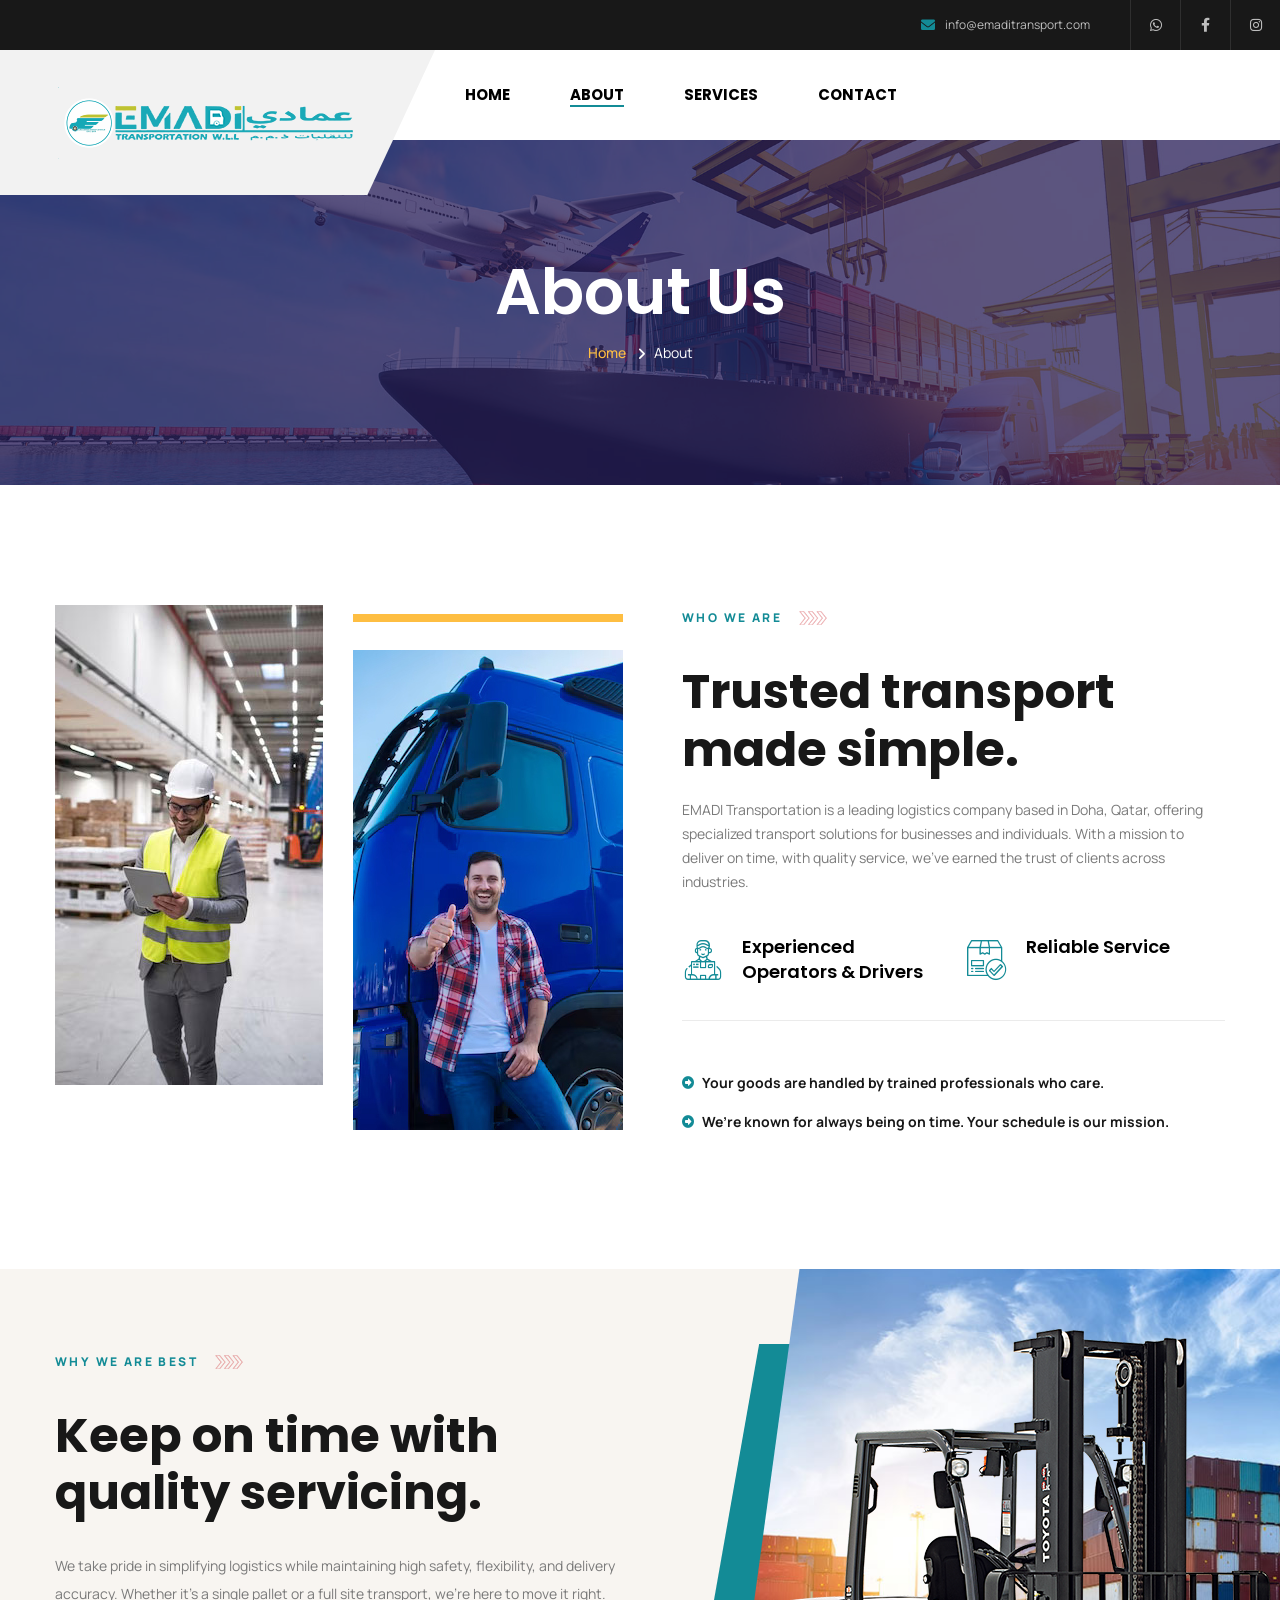
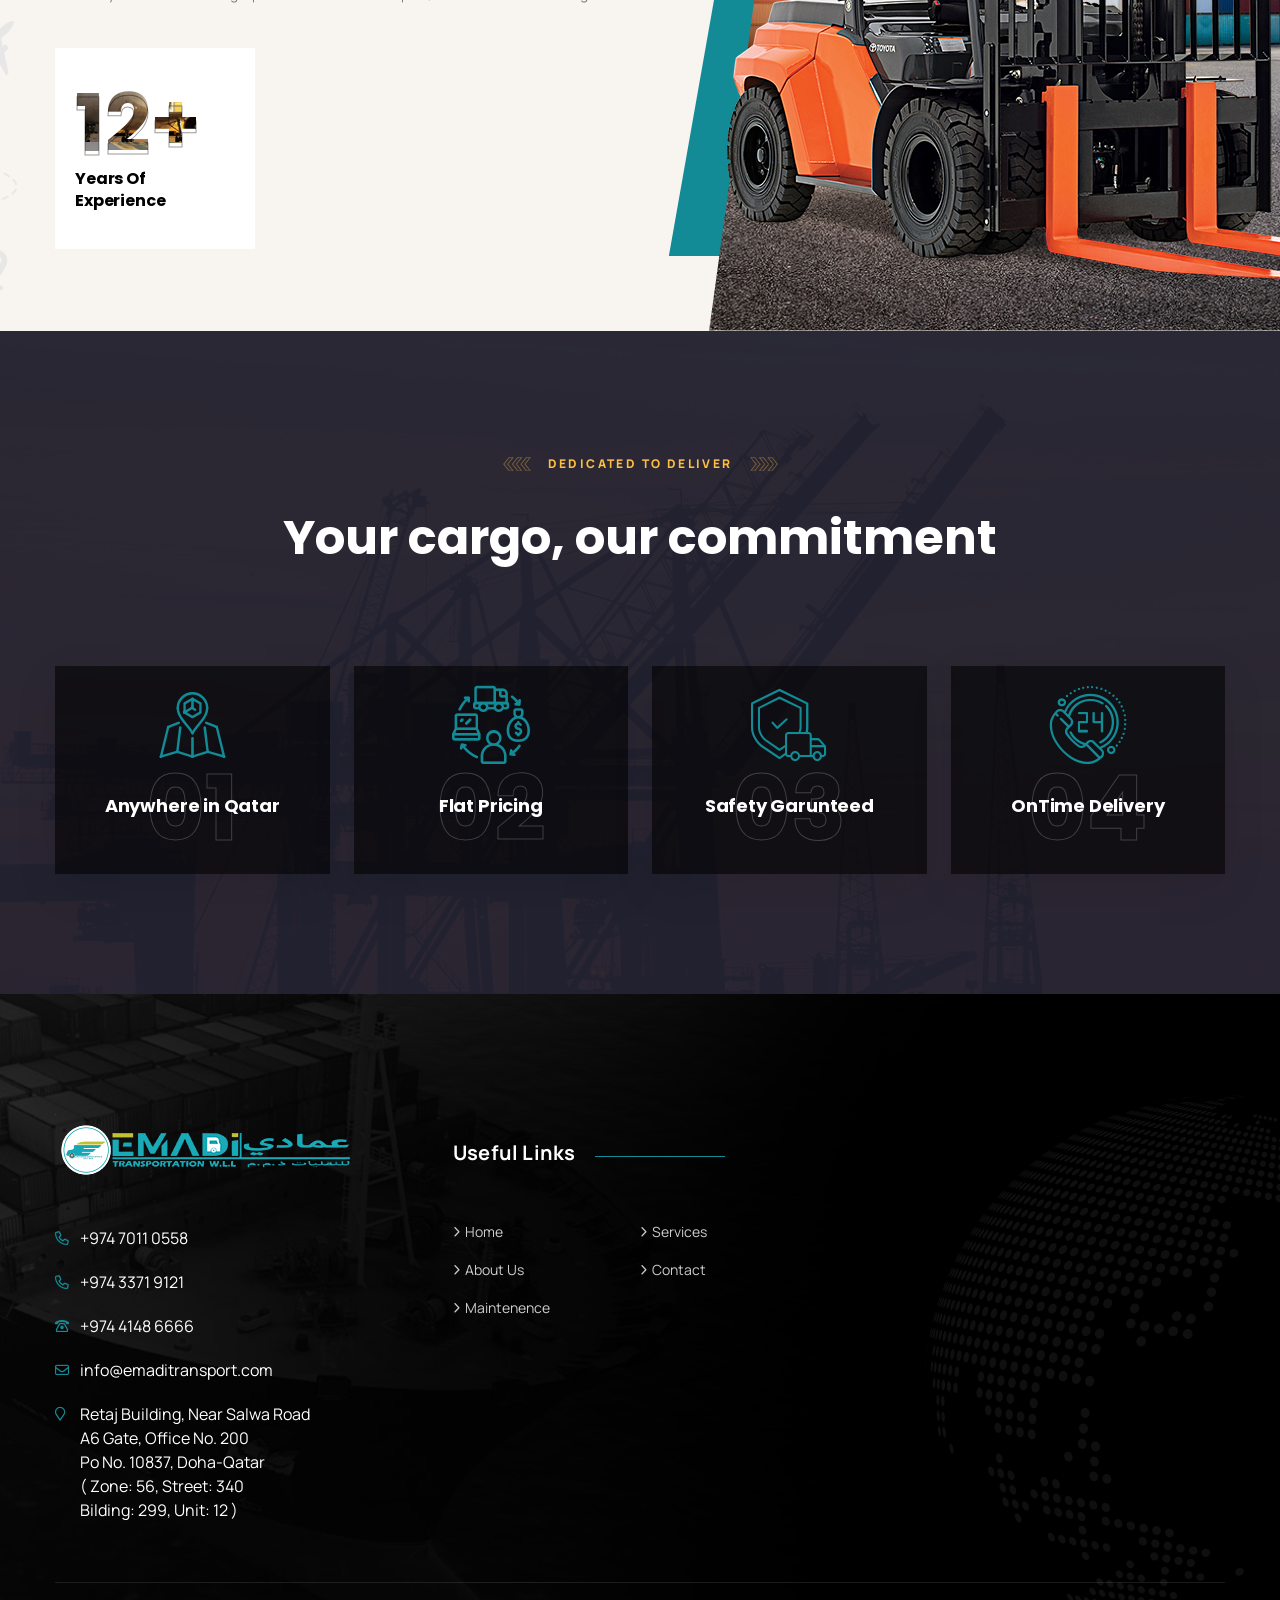
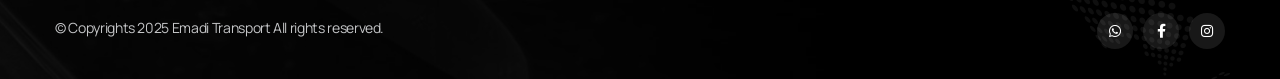
==== commit 3348f756: "fix: update social links and footer in about page" ====
--- a/about.html
+++ b/about.html
@@ -27,28 +27,22 @@
 	<!-- Main Header-->
 	<header id="home" class="main-header header-style-one">
 		<!-- Header Top -->
-		<!-- <div class="header-top">
+		<div class="header-top">
 			<div class="inner-container">
 				<div class="top-left">
-					<ul class="useful-links">
-						<li><a href="#">About</a></li>
-						<li><a href="#">FAQ’S</a></li>
-						<li><a href="#">News</a></li>
-					</ul>
 				</div>    
 				<div class="top-right">
 					<ul class="list-style-one">
-						<li><i class="fa fa-clock"></i> Mon - Fri: 09.00am - 10.00 pm</li> 
-						<li><i class="fa fa-envelope"></i> <a href="mailto:needhelp@company.com">needhelp@company.com</a></li>
+						<li><i class="fa fa-envelope"></i> <a href="mailto:info@emaditransport.com.com">info@emaditransport.com</a></li>
 					</ul>
 					<ul class="social-icon-one">
-						<li><a href="#"><span class="fab fa-twitter"></span></a></li>
-						<li><a href="#"><span class="fab fa-facebook-f"></span></a></li>
-						<li><a href="#"><span class="fab fa-linkedin-in"></span></a></li>
+						<li><a href="https://api.whatsapp.com/send?phone=97470110558"><span class="fab fa-whatsapp"></span></a></li>
+						<li><a href="https://www.facebook.com/share/1GnEACLFyc"><span class="fab fa-facebook-f"></span></a></li>
+						<li><a href="https://www.instagram.com/emadi_transportation"><span class="fab fa-instagram"></span></a></li>
 					</ul>
 				</div>
 			</div>
-		</div> -->
+		</div>
 		<!-- Header Top -->
 
 		<!-- Header Lower -->
@@ -65,15 +59,15 @@
 							<li><a href="index.html">Home</a></li>
 							<li class="current"><a href="#">About</a></li>
 							<li><a href="index.html#services">Services</a>
-							<li><a href="#contact">Contact</a></li>
+							<li><a href="contact.html">Contact</a></li>
 						</ul>
 					</nav>      
 					<div class="outer-box">
-						<a href="tel:+97433719121" class="info-btn">
+						<a href="tel:+97470110558" class="info-btn">
 							<i class="icon fa fa-phone"></i>
-							<small>Call Us Now</small> +974 33 71 91 21
+							<small>Call Us Now</small> +974 7011 0558
 						</a>
-						<a href="page-contact.html" class="theme-btn btn-style-one"><span class="btn-title">gET A QUOTE <i class="lnr-icon-arrow-up"></i></span></a>
+						<a href="contact.html" class="theme-btn btn-style-one"><span class="btn-title">gET A QUOTE <i class="lnr-icon-arrow-up"></i></span></a>
 						<!-- Mobile Nav toggler -->
 						<div class="mobile-nav-toggler"><span class="icon lnr-icon-bars"></span></div>
 					</div>
@@ -117,9 +111,9 @@
 		
 		
 				<ul class="social-links">
-					<li><a href="#"><i class="fab fa-twitter"></i></a></li>
-					<li><a href="#"><i class="fab fa-facebook-f"></i></a></li>
-					<li><a href="#"><i class="fab fa-instagram"></i></a></li>
+					<li><a href="https://api.whatsapp.com/send?phone=97470110558"><i class="fab fa-whatsapp"></i></a></li>
+					<li><a href="https://www.facebook.com/share/1GnEACLFyc"><i class="fab fa-facebook-f"></i></a></li>
+					<li><a href="https://www.instagram.com/emadi_transportation"><i class="fab fa-instagram"></i></a></li>
 				</ul>
 			</nav>
 		</div><!-- End Mobile Menu -->
@@ -329,8 +323,16 @@
 							<div class="logo"><a href="index.html"><img src="images/logo.png" alt=""></a></div>
 							<ul class="contact-info-list">
 								<li><i class="far fa-phone"></i> <a href="tel:+97470110558">+974 7011 0558</a><br></li>
+								<li><i class="far fa-phone"></i> <a href="tel:+97433719121">+974 3371 9121</a><br></li>
+								<li><i class="far fa-phone-rotary"></i> <a href="tel:+97441486666">+974 4148 6666</a><br></li>
 								<li><i class="far fa-envelope"></i> <a href="mailto:info@emaditransport.com">info@emaditransport.com</a><br></li>
-								<li><i class="far fa-map-marker"></i> 200 2nd Floor, Retaj Building <br>A6 Gate <br>Doha, Qatar</li>
+								<li><i class="far fa-map-marker"></i>
+									Retaj Building, Near Salwa Road <br>
+									A6 Gate, Office No. 200 <br>
+									Po No. 10837, Doha-Qatar <br>
+									( Zone: 56, Street: 340 <br>
+									  Bilding: 299, Unit: 12 ) 
+								</li>
 							</ul>
 						</div>
 					</div>
@@ -342,9 +344,9 @@
 							<div class="widget-content">
 								<ul class="user-links two-column">
 									<li><a href="index.html">Home</a></li>
-									<li><a href="#">Services</a></li>
+									<li><a href="index.html#services">Services</a></li>
 									<li><a href="#">About Us</a></li>
-									<li><a href="page-contact.html">Contact</a></li>
+									<li><a href="contact.html">Contact</a></li>
 									<li><a href="#">Maintenence</a></li>
 								</ul>
 							</div>
@@ -360,9 +362,9 @@
 				<div class="inner-container">
 					<div class="copyright-text">&copy; Copyrights 2025  <a href="index.html">Emadi Transport</a> All rights reserved.</div>
 					<ul class="social-icon-two">
-						<li><a href="#"><i class="fab fa-facebook-f"></i></a></li>
-						<li><a href="#"><i class="fab fa-twitter"></i></a></li>
-						<li><a href="#"><i class="fab fa-linkedin-in"></i></a></li>
+						<li><a href="https://api.whatsapp.com/send?phone=97470110558"><i class="fab fa-whatsapp"></i></a></li>
+						<li><a href="https://www.facebook.com/share/1GnEACLFyc"><i class="fab fa-facebook-f"></i></a></li>
+						<li><a href="https://www.instagram.com/emadi_transportation"><i class="fab fa-instagram"></i></a></li>
 					</ul>
 				</div>
 			</div>
--- a/css/style.css
+++ b/css/style.css
@@ -1956,6 +1956,10 @@
   background-image: url(../images/icons/icon-plane-3.png);
 }
 
+.icon-plane-3.dark {
+  background-image: url(../images/icons/icon-plane-3-dark.png);
+}
+
 .icon-plane-4 {
   width: 1627px;
   height: 272px;
@@ -9927,6 +9931,10 @@
         -ms-flex-order: 0 !important;
             order: 0 !important;
   }
+
+  .contact-details__right {
+    margin-bottom: 20px;
+  }
 }
 .contact-section .form-column .contact-form {
   margin-top: 30px;
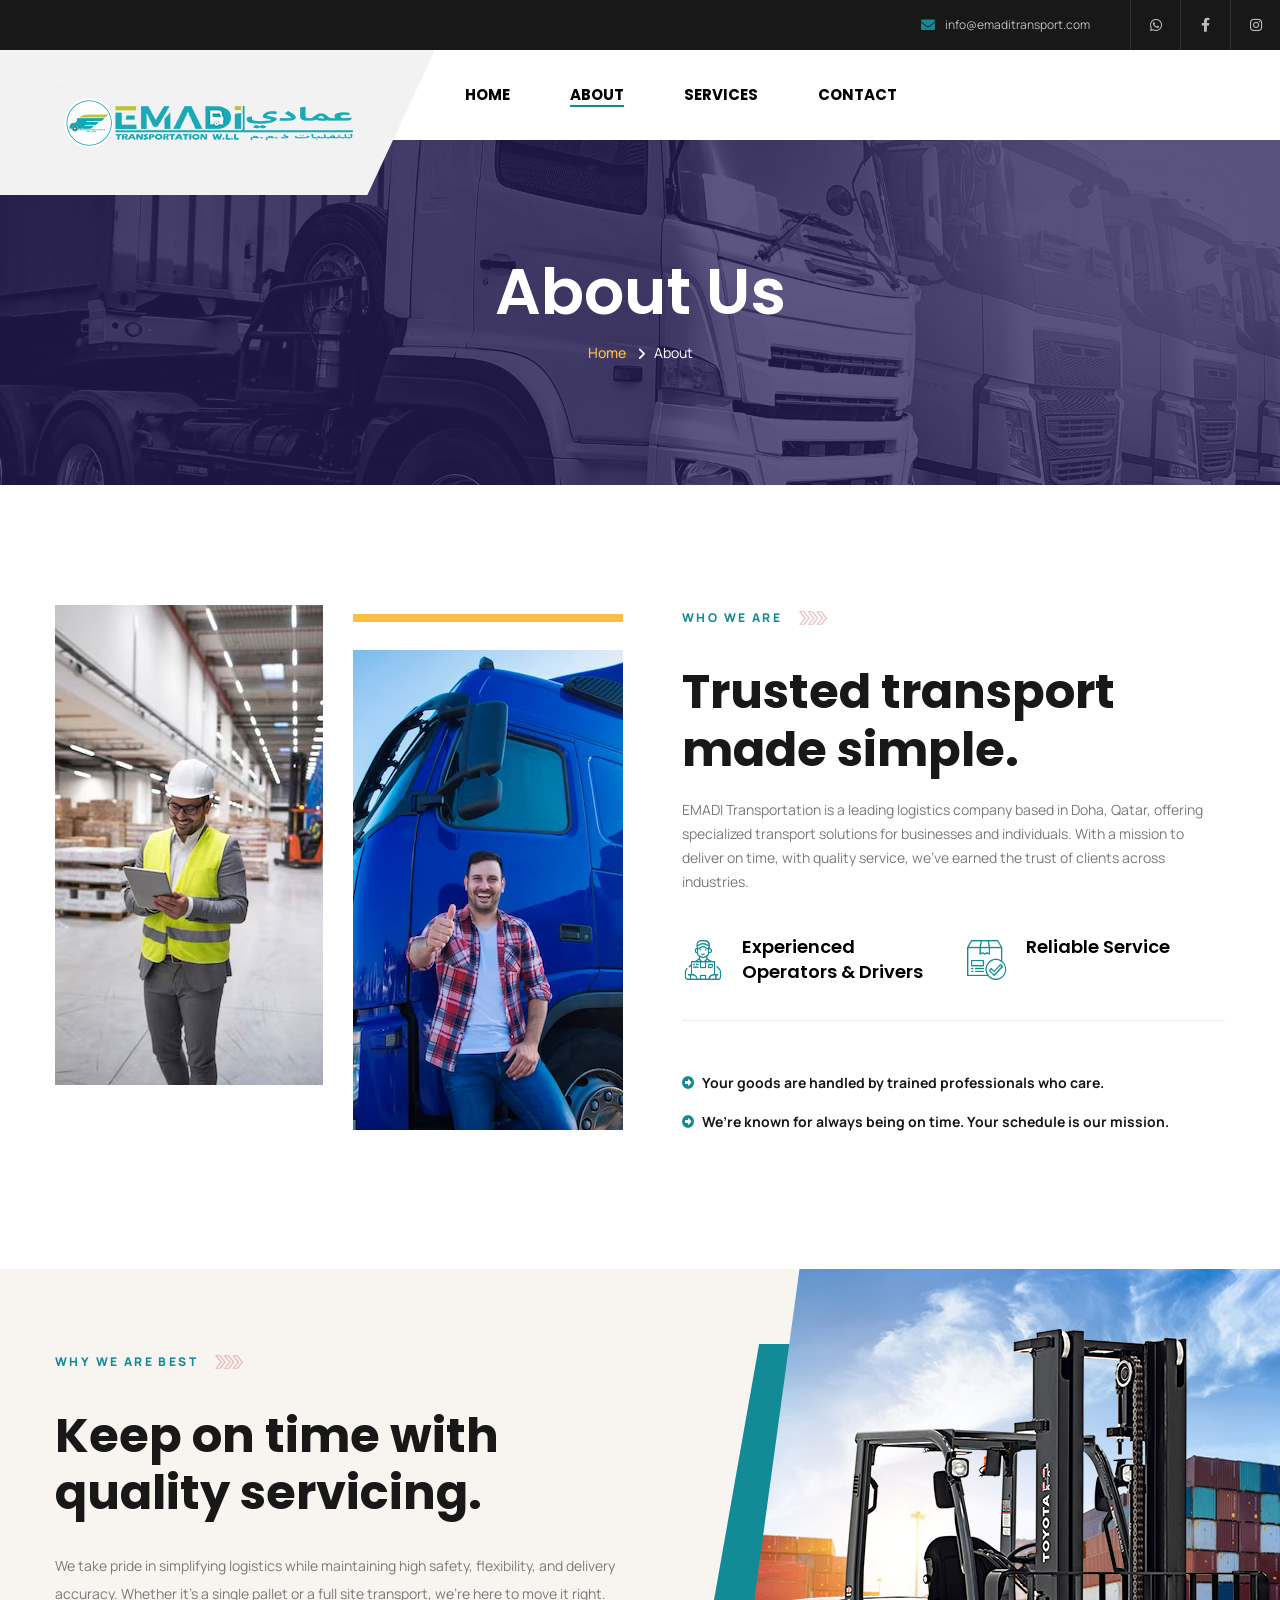
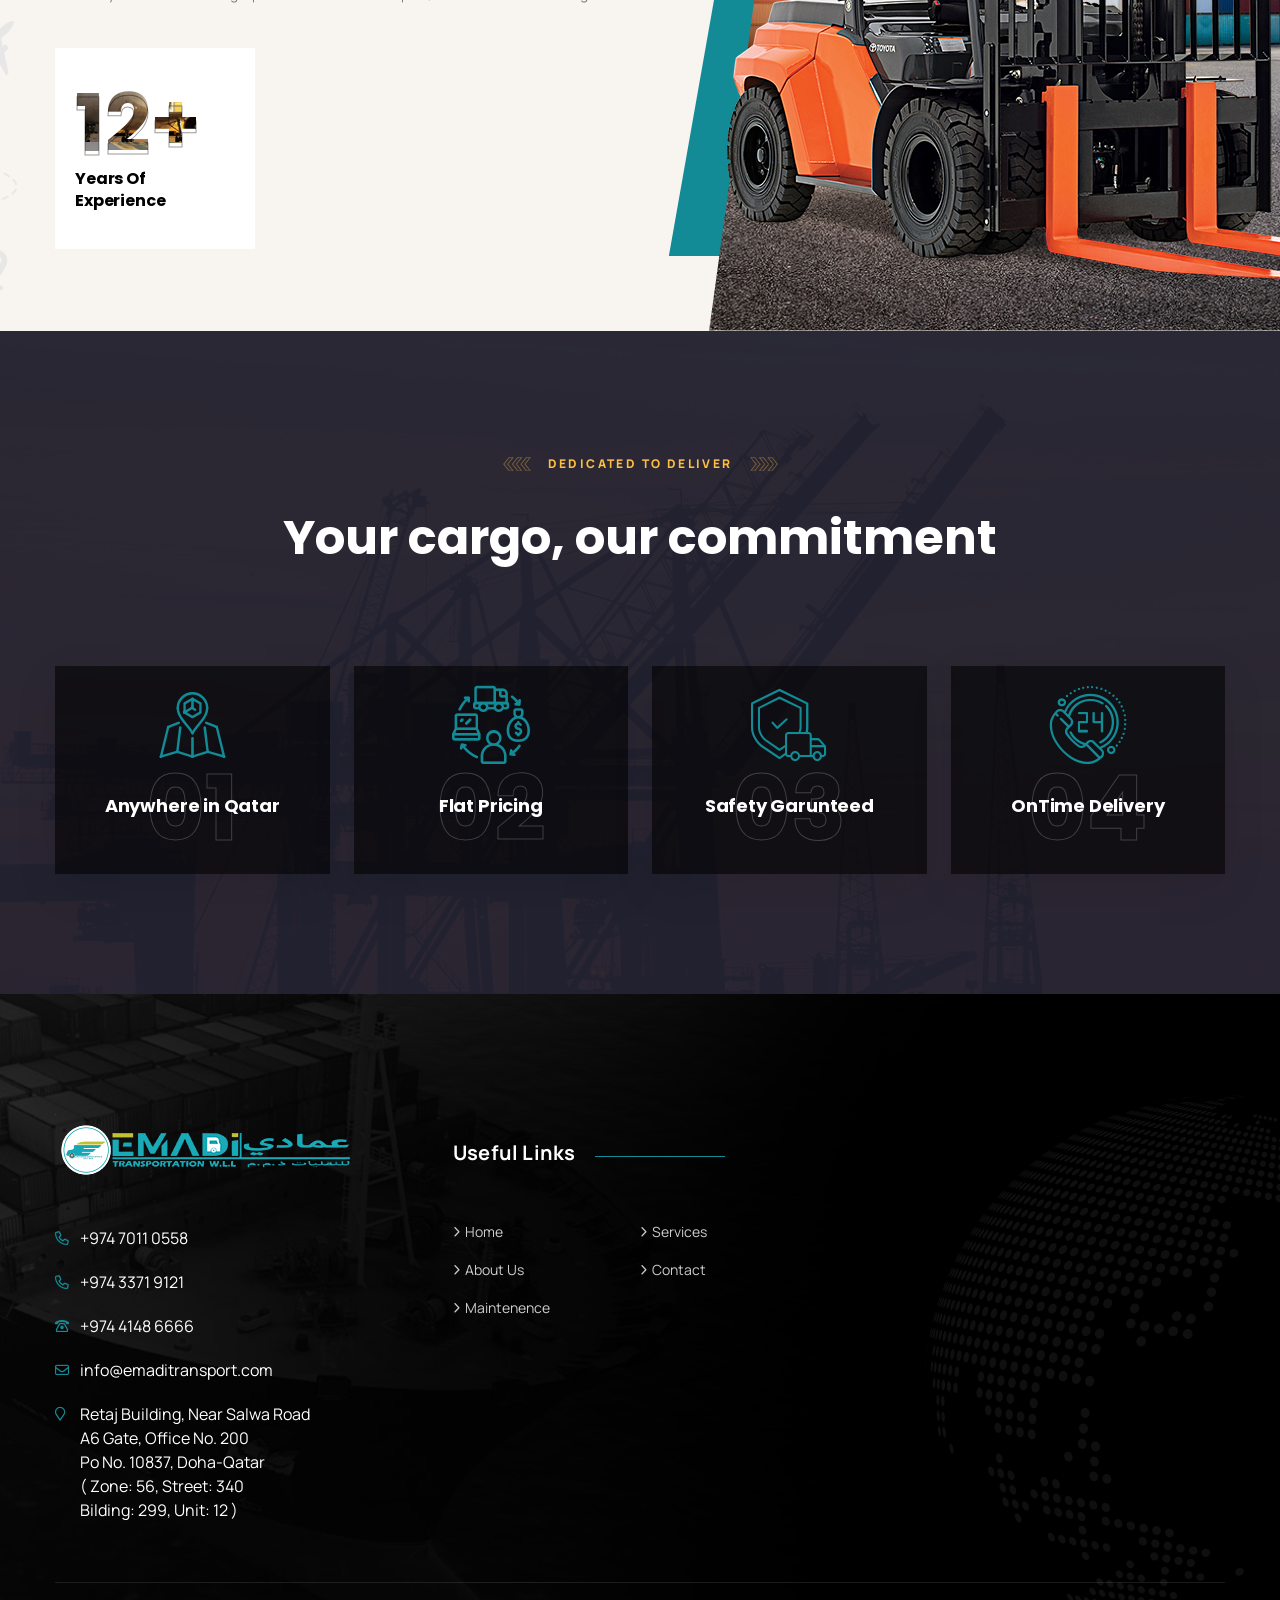
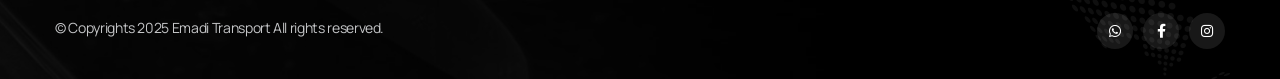
==== commit 809b4b22: "feat: change background image in abut and contact page" ====
--- a/about.html
+++ b/about.html
@@ -149,7 +149,7 @@
 	<!--End Main Header -->
 
 	<!-- Start main-content -->
-	<section class="page-title" style="background-image: url(images/background/page-title.jpg);">
+	<section class="page-title" style="background-image: url(images/background/10.jpg);">
 		<div class="auto-container">
 			<div class="title-outer">
 				<h1 class="title">About Us</h1>
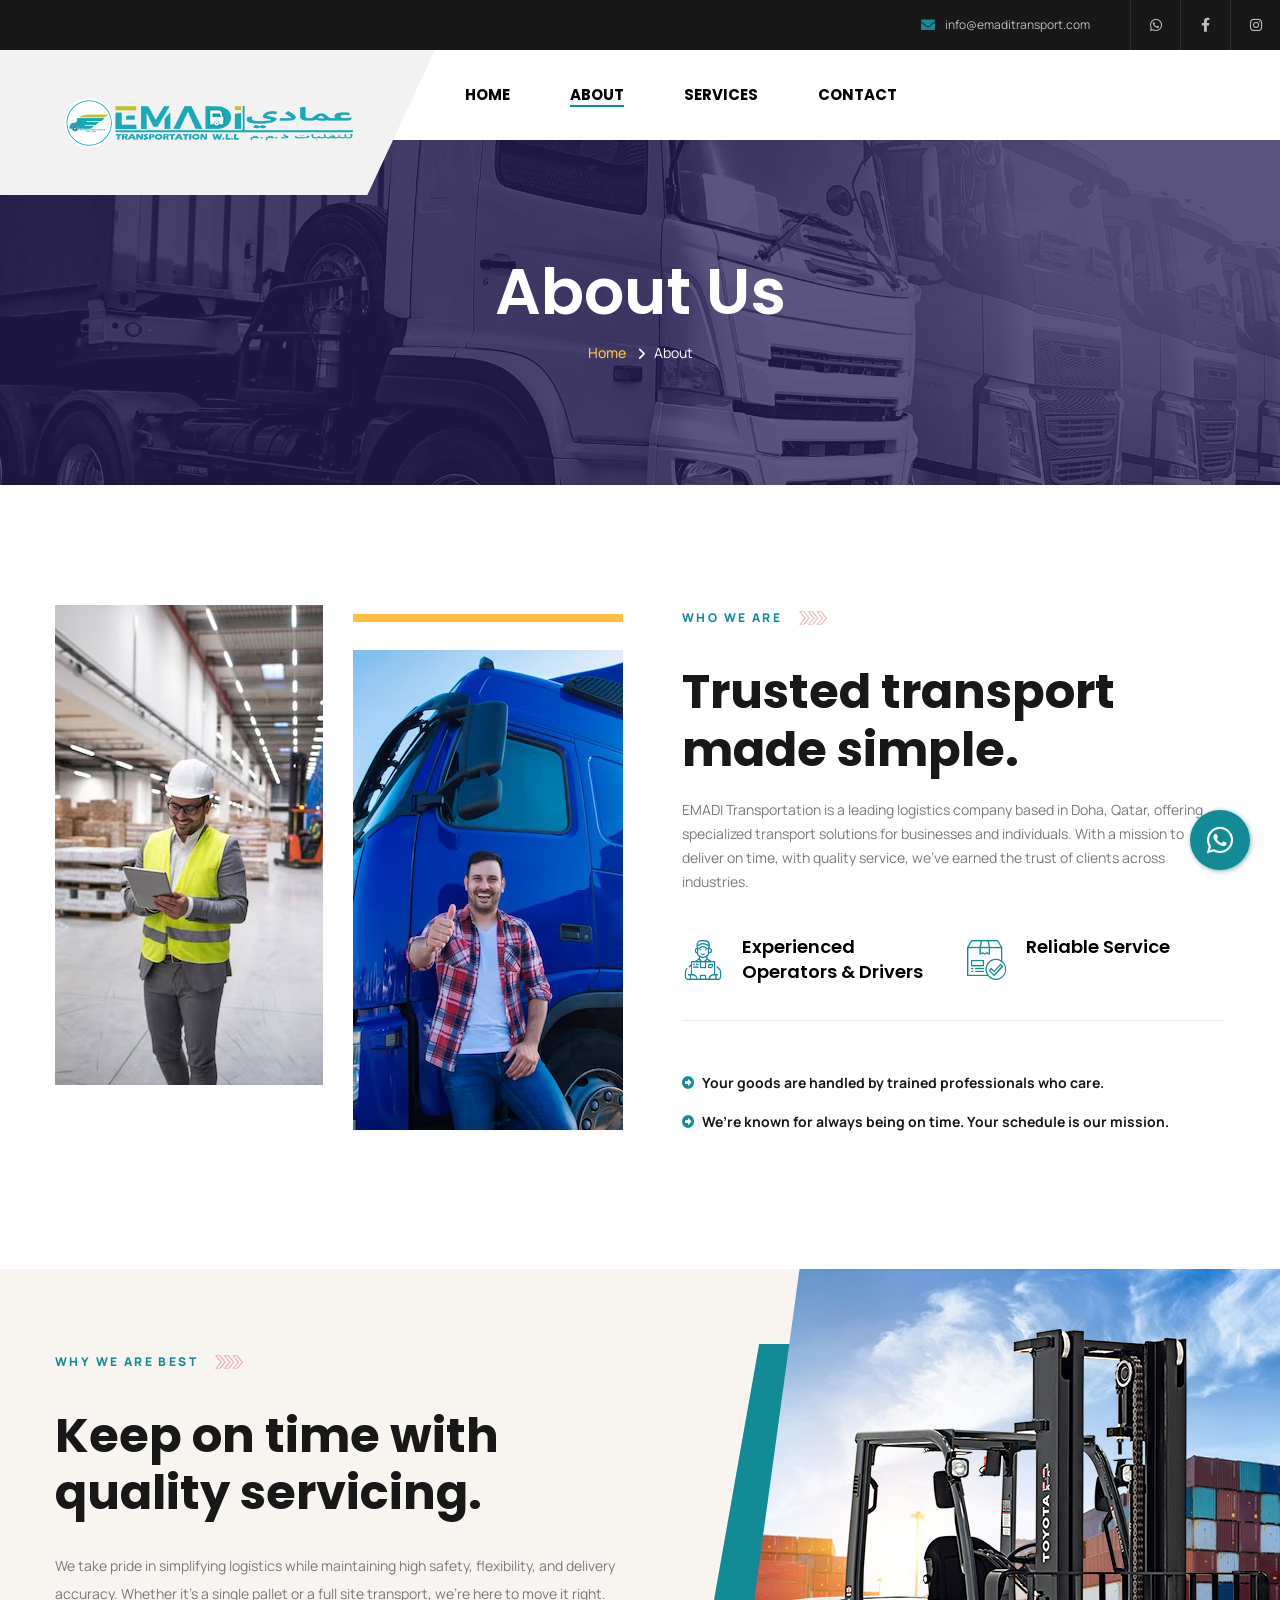
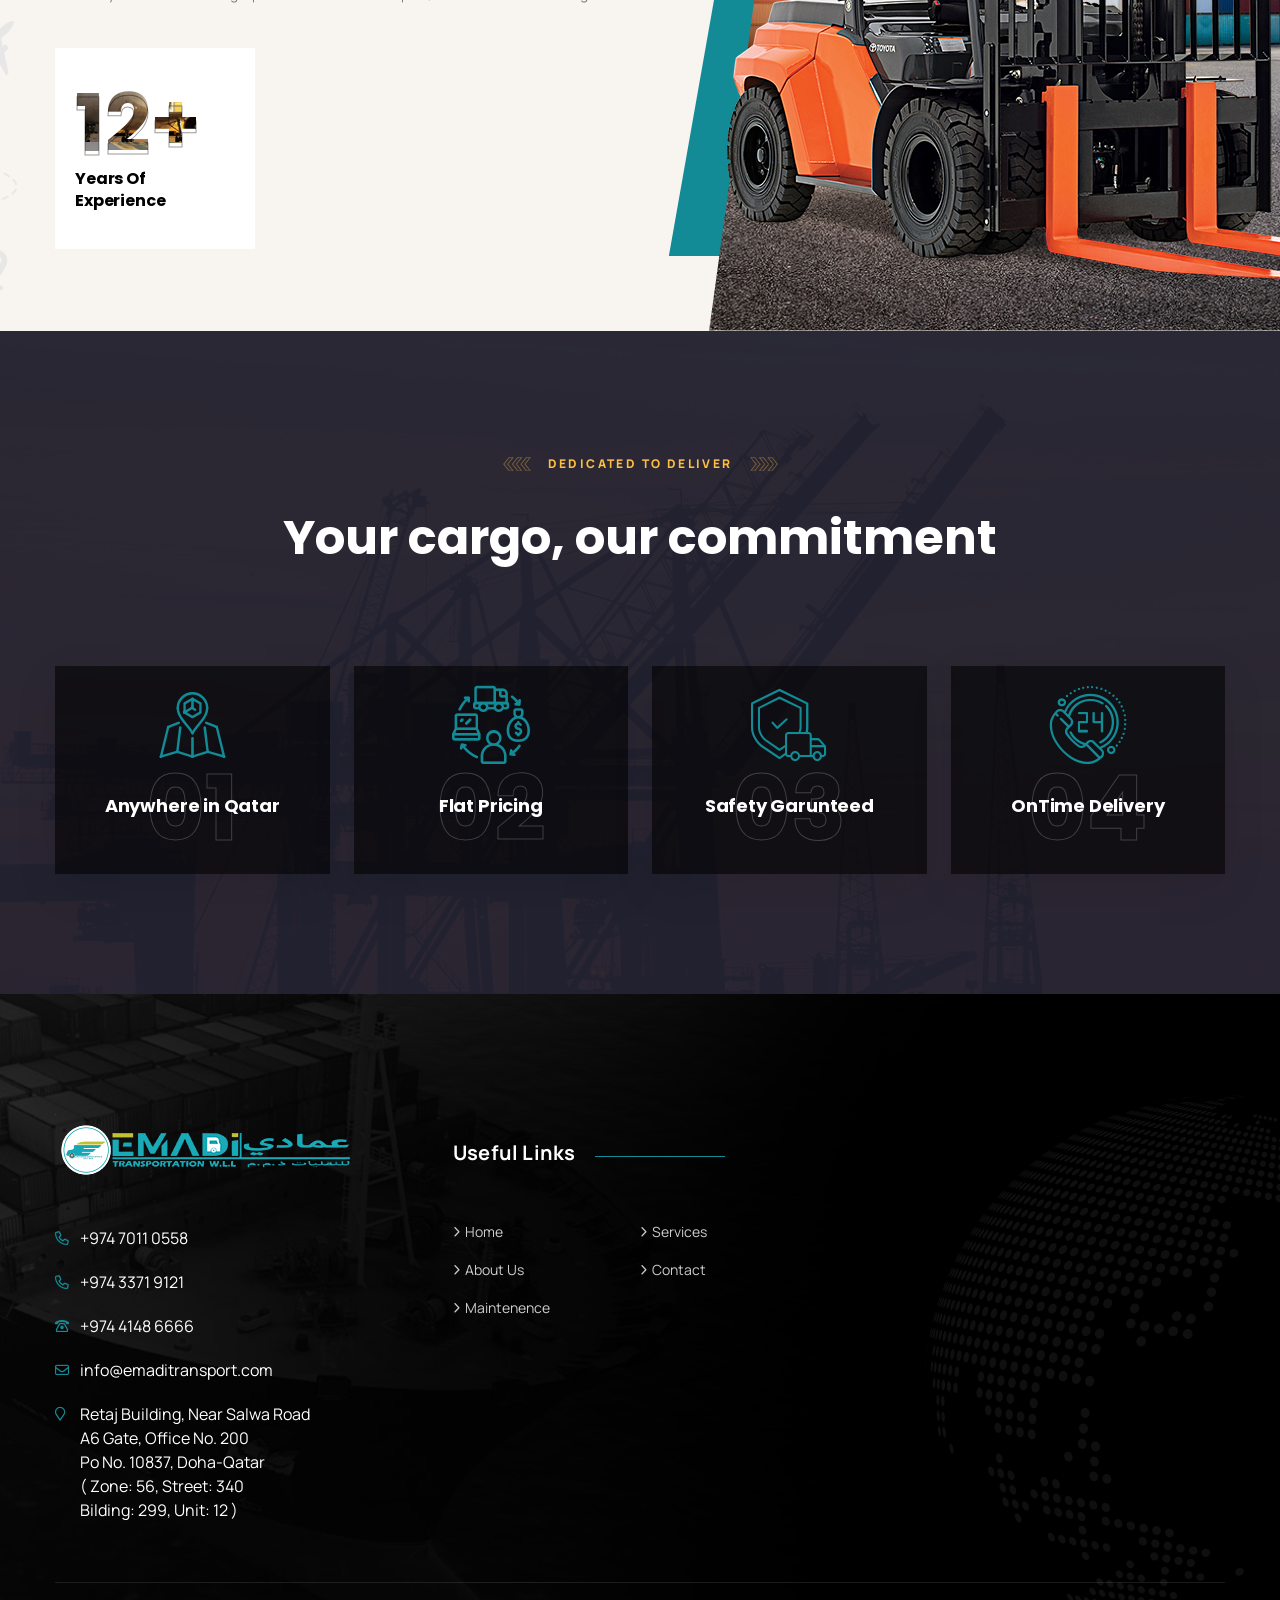
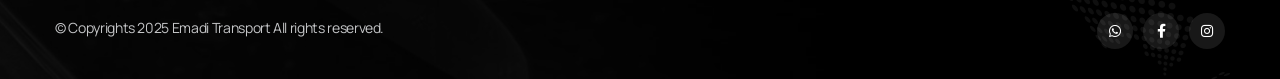
==== commit af67c3a3: "feat: add floating whatsapp button in home and about page" ====
--- a/about.html
+++ b/about.html
@@ -377,7 +377,13 @@
 
 
 <!-- Scroll To Top -->
-<div class="scroll-to-top scroll-to-target" data-target="html"><span class="fa fa-angle-up"></span></div>
+<!-- <div class="scroll-to-top scroll-to-target" data-target="html"><span class="fa fa-angle-up"></span></div> -->
+
+<!-- whatsapp -->
+<a href="https://api.whatsapp.com/send?phone=97470110558" class="whatsapp-float" target="_blank">
+    <i class="fab fa-whatsapp"></i>
+</a>
+<!-- whatsapp end -->
 
 
 <script src="js/jquery.js"></script>
--- a/css/style.css
+++ b/css/style.css
@@ -778,6 +778,27 @@
 }
 
 /*=======================
+Floating Whatsapp style
+=======================*/
+.whatsapp-float{
+	position:fixed;
+	width:60px;
+	height:60px;
+	bottom:30px;
+	right:30px;
+	background-color: var(--theme-color1);
+	color:#FFF;
+	border-radius:50px;
+	text-align:center;
+  font-size:30px;
+	box-shadow: 1px 1px 5px #85aeb1;
+  z-index:100;
+  display: flex;
+  align-items: center;
+  justify-content: center;
+}
+
+/*=======================
 Scroll To Top style
 =======================*/
 .scroll-to-top {
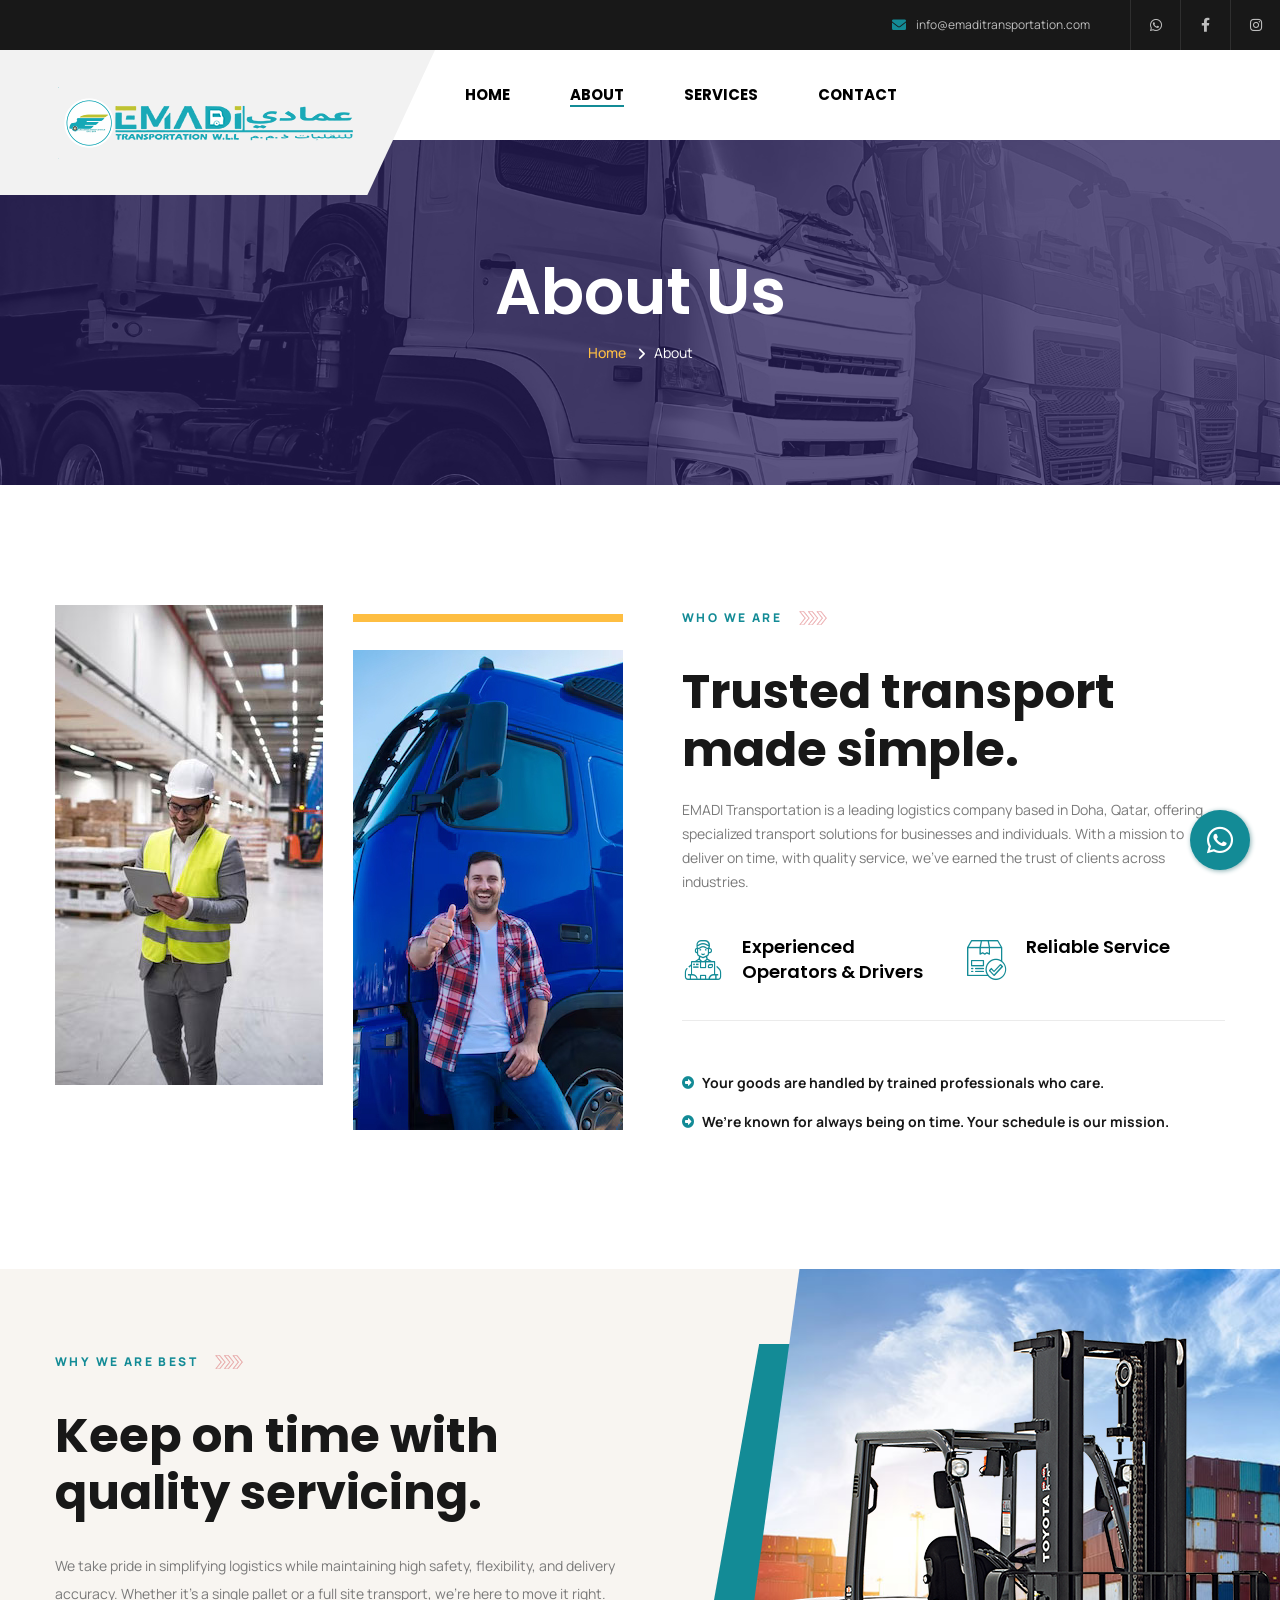
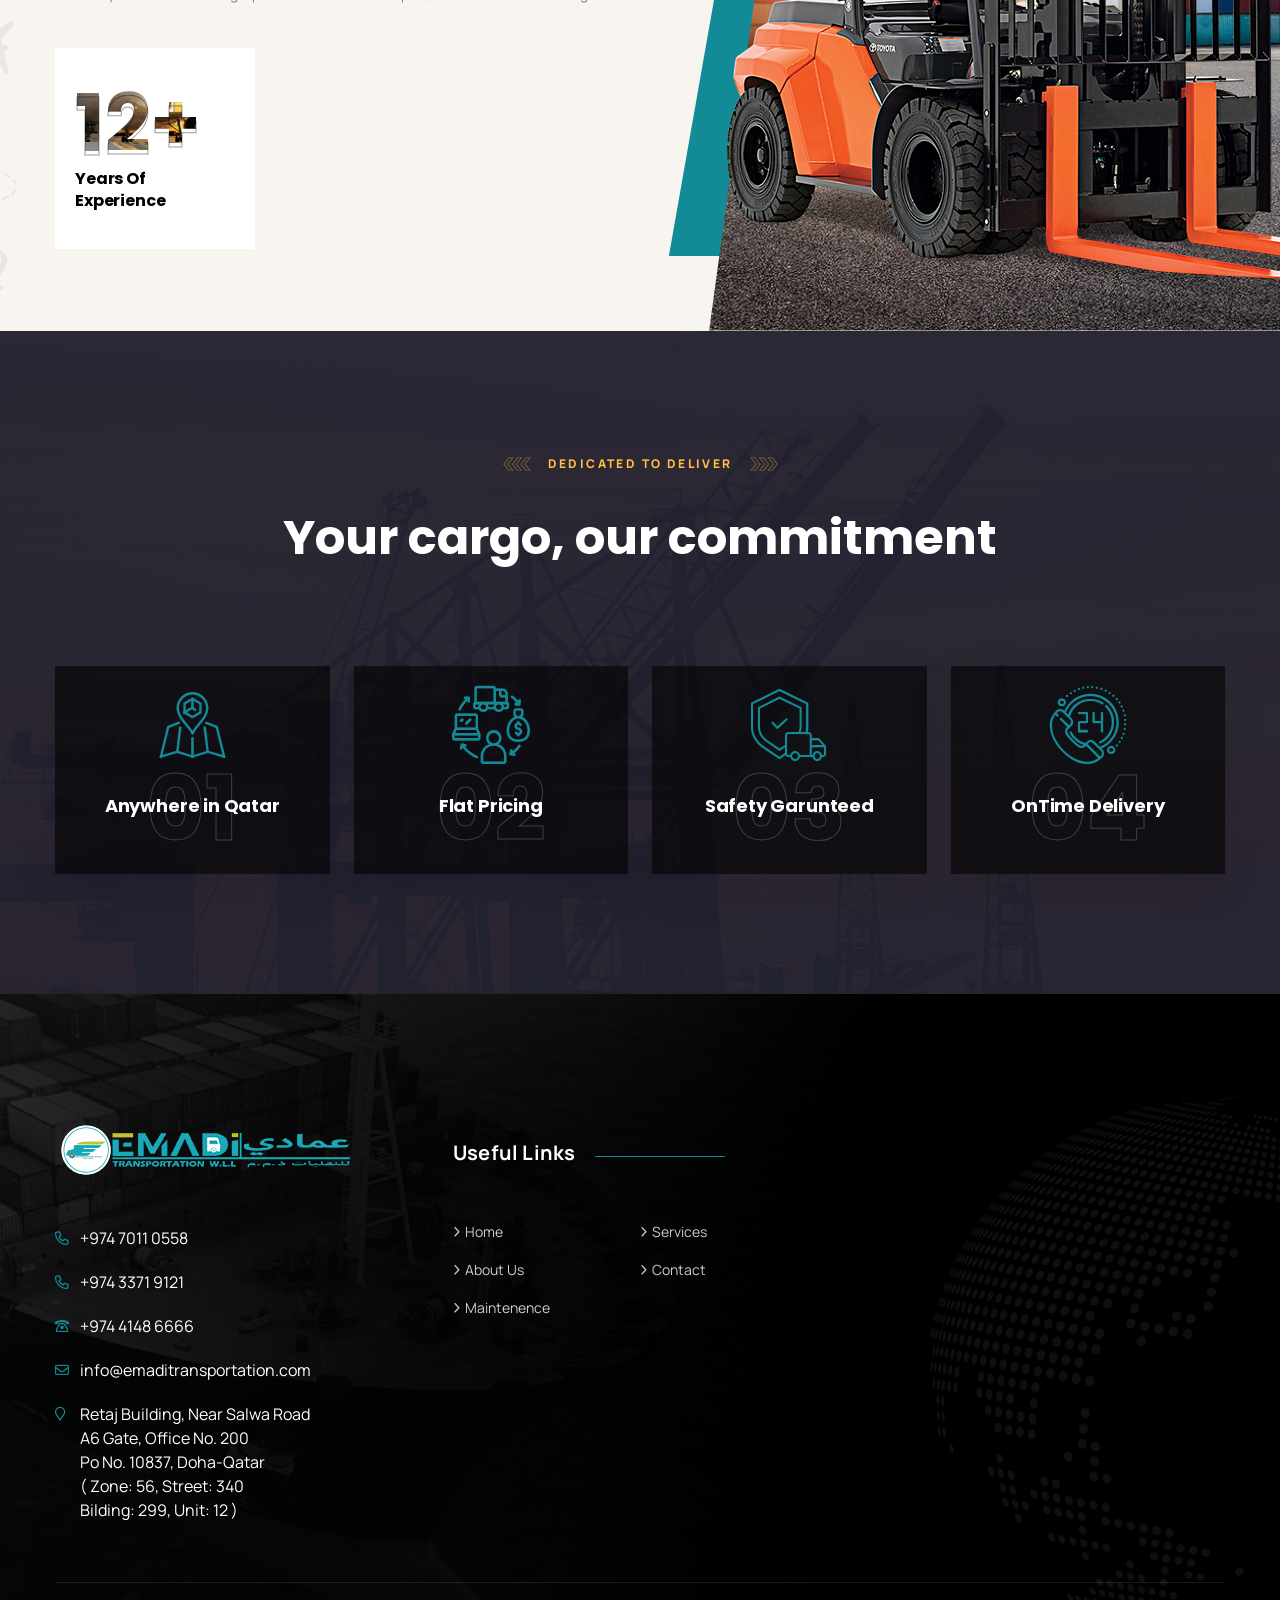
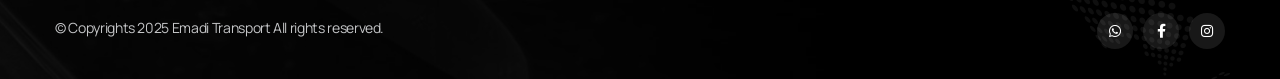
==== commit 136a6b34: "feat: change all email to the new domain (emaditransportation.com)" ====
--- a/about.html
+++ b/about.html
@@ -1,401 +1,430 @@
 <!DOCTYPE html>
 <html lang="en">
+
 <head>
-<meta charset="utf-8">
-<title>Emadi Transport | About</title>
-<!-- Stylesheets -->
-<link href="css/bootstrap.min.css" rel="stylesheet">
-<link href="css/style.css" rel="stylesheet">
-
-<link rel="shortcut icon" href="images/favicon.png" type="image/x-icon">
-<link rel="icon" href="images/favicon.png" type="image/x-icon">
-
-<!-- Responsive -->
-<meta http-equiv="X-UA-Compatible" content="IE=edge">
-<meta name="viewport" content="width=device-width, initial-scale=1.0, maximum-scale=1.0, user-scalable=0">
-<!--[if lt IE 9]><script src="https://cdnjs.cloudflare.com/ajax/libs/html5shiv/3.7.3/html5shiv.js"></script><![endif]-->
-<!--[if lt IE 9]><script src="js/respond.js"></script><![endif]-->
+	<meta charset="utf-8">
+	<title>Emadi Transport | About</title>
+	<!-- Stylesheets -->
+	<link href="css/bootstrap.min.css" rel="stylesheet">
+	<link href="css/style.css" rel="stylesheet">
+
+	<link rel="shortcut icon" href="images/favicon.png" type="image/x-icon">
+	<link rel="icon" href="images/favicon.png" type="image/x-icon">
+
+	<!-- Responsive -->
+	<meta http-equiv="X-UA-Compatible" content="IE=edge">
+	<meta name="viewport" content="width=device-width, initial-scale=1.0, maximum-scale=1.0, user-scalable=0">
+	<!--[if lt IE 9]><script src="https://cdnjs.cloudflare.com/ajax/libs/html5shiv/3.7.3/html5shiv.js"></script><![endif]-->
+	<!--[if lt IE 9]><script src="js/respond.js"></script><![endif]-->
 </head>
 
 <body>
 
-<div class="page-wrapper">
-
-	<!-- Preloader -->
-	<div class="preloader"></div>
-	
-	<!-- Main Header-->
-	<header id="home" class="main-header header-style-one">
-		<!-- Header Top -->
-		<div class="header-top">
-			<div class="inner-container">
-				<div class="top-left">
-				</div>    
-				<div class="top-right">
-					<ul class="list-style-one">
-						<li><i class="fa fa-envelope"></i> <a href="mailto:info@emaditransport.com.com">info@emaditransport.com</a></li>
+	<div class="page-wrapper">
+
+		<!-- Preloader -->
+		<div class="preloader"></div>
+
+		<!-- Main Header-->
+		<header id="home" class="main-header header-style-one">
+			<!-- Header Top -->
+			<div class="header-top">
+				<div class="inner-container">
+					<div class="top-left">
+					</div>
+					<div class="top-right">
+						<ul class="list-style-one">
+							<li><i class="fa fa-envelope"></i> <a
+									href="mailto:info@emaditransportation.com.com">info@emaditransportation.com</a></li>
+						</ul>
+						<ul class="social-icon-one">
+							<li><a href="https://api.whatsapp.com/send?phone=97470110558"><span
+										class="fab fa-whatsapp"></span></a></li>
+							<li><a href="https://www.facebook.com/share/1GnEACLFyc"><span
+										class="fab fa-facebook-f"></span></a></li>
+							<li><a href="https://www.instagram.com/emadi_transportation"><span
+										class="fab fa-instagram"></span></a></li>
+						</ul>
+					</div>
+				</div>
+			</div>
+			<!-- Header Top -->
+
+			<!-- Header Lower -->
+			<div class="header-lower">
+				<!-- Main box -->
+				<div class="main-box">
+					<div class="logo-box">
+						<div class="logo"><a href="index.html"><img src="images/logo.png" alt="Emadi Transport"
+									title="Emadi"></a></div>
+					</div>
+					<!--Nav Box-->
+					<div class="nav-outer">
+						<nav class="nav main-menu">
+							<ul class="navigation">
+								<li><a href="index.html">Home</a></li>
+								<li class="current"><a href="#">About</a></li>
+								<li><a href="index.html#services">Services</a>
+								<li><a href="contact.html">Contact</a></li>
+							</ul>
+						</nav>
+						<div class="outer-box">
+							<a href="tel:+97470110558" class="info-btn">
+								<i class="icon fa fa-phone"></i>
+								<small>Call Us Now</small> +974 7011 0558
+							</a>
+							<a href="contact.html" class="theme-btn btn-style-one"><span class="btn-title">gET A QUOTE
+									<i class="lnr-icon-arrow-up"></i></span></a>
+							<!-- Mobile Nav toggler -->
+							<div class="mobile-nav-toggler"><span class="icon lnr-icon-bars"></span></div>
+						</div>
+					</div>
+				</div>
+			</div>
+			<!-- End Header Lower -->
+
+			<!-- Mobile Menu  -->
+			<div class="mobile-menu">
+				<div class="menu-backdrop"></div>
+
+				<!--Here Menu Will Come Automatically Via Javascript / Same Menu as in Header-->
+				<nav class="menu-box">
+					<div class="upper-box">
+						<div class="nav-logo"><a href="index.html"><img src="images/logo.png" alt="" title=""></a></div>
+						<div class="close-btn"><i class="icon fa fa-times"></i></div>
+					</div>
+
+					<ul class="navigation clearfix">
+						<!--Keep This Empty / Menu will come through Javascript-->
 					</ul>
-					<ul class="social-icon-one">
-						<li><a href="https://api.whatsapp.com/send?phone=97470110558"><span class="fab fa-whatsapp"></span></a></li>
-						<li><a href="https://www.facebook.com/share/1GnEACLFyc"><span class="fab fa-facebook-f"></span></a></li>
-						<li><a href="https://www.instagram.com/emadi_transportation"><span class="fab fa-instagram"></span></a></li>
+					<ul class="contact-list-one">
+						<li>
+							<!-- Contact Info Box -->
+							<div class="contact-info-box">
+								<i class="icon lnr-icon-phone-handset"></i>
+								<span class="title">Call Now</span>
+								<a href="tel:+97470110558">+974 7011 0558</a>
+							</div>
+						</li>
+						<li>
+							<!-- Contact Info Box -->
+							<div class="contact-info-box">
+								<span class="icon lnr-icon-envelope1"></span>
+								<span class="title">Send Email</span>
+								<a href="mailto:info@emaditransportation.com">info@emaditransportation.com</a>
+							</div>
+						</li>
 					</ul>
-				</div>
-			</div>
-		</div>
-		<!-- Header Top -->
-
-		<!-- Header Lower -->
-		<div class="header-lower">
-			<!-- Main box -->
-			<div class="main-box">
-				<div class="logo-box">
-					<div class="logo"><a href="index.html"><img src="images/logo.png" alt="Emadi Transport" title="Emadi"></a></div>
-				</div>
-				<!--Nav Box-->
-				<div class="nav-outer">
-					<nav class="nav main-menu">
-						<ul class="navigation">
-							<li><a href="index.html">Home</a></li>
-							<li class="current"><a href="#">About</a></li>
-							<li><a href="index.html#services">Services</a>
-							<li><a href="contact.html">Contact</a></li>
-						</ul>
-					</nav>      
-					<div class="outer-box">
-						<a href="tel:+97470110558" class="info-btn">
-							<i class="icon fa fa-phone"></i>
-							<small>Call Us Now</small> +974 7011 0558
-						</a>
-						<a href="contact.html" class="theme-btn btn-style-one"><span class="btn-title">gET A QUOTE <i class="lnr-icon-arrow-up"></i></span></a>
-						<!-- Mobile Nav toggler -->
-						<div class="mobile-nav-toggler"><span class="icon lnr-icon-bars"></span></div>
-					</div>
-				</div>
-			</div>
-		</div>
-		<!-- End Header Lower -->
-
-		<!-- Mobile Menu  -->
-		<div class="mobile-menu">
-			<div class="menu-backdrop"></div>
-		
-			<!--Here Menu Will Come Automatically Via Javascript / Same Menu as in Header-->
-			<nav class="menu-box">
-				<div class="upper-box">
-					<div class="nav-logo"><a href="index.html"><img src="images/logo.png" alt="" title=""></a></div>
-					<div class="close-btn"><i class="icon fa fa-times"></i></div>
-				</div>
-		
-				<ul class="navigation clearfix">
-					<!--Keep This Empty / Menu will come through Javascript-->
-				</ul>
-				<ul class="contact-list-one">
-					<li>
-						<!-- Contact Info Box -->
-						<div class="contact-info-box">
-							<i class="icon lnr-icon-phone-handset"></i>
-							<span class="title">Call Now</span>
-							<a href="tel:+97470110558">+974 7011 0558</a>
-						</div>
-					</li>
-					<li>
-						<!-- Contact Info Box -->
-						<div class="contact-info-box">
-							<span class="icon lnr-icon-envelope1"></span>
-							<span class="title">Send Email</span>
-							<a href="mailto:info@emaditransport.com">info@emaditransport.com</a>
-						</div>
-					</li>
-				</ul>
-		
-		
-				<ul class="social-links">
-					<li><a href="https://api.whatsapp.com/send?phone=97470110558"><i class="fab fa-whatsapp"></i></a></li>
-					<li><a href="https://www.facebook.com/share/1GnEACLFyc"><i class="fab fa-facebook-f"></i></a></li>
-					<li><a href="https://www.instagram.com/emadi_transportation"><i class="fab fa-instagram"></i></a></li>
-				</ul>
-			</nav>
-		</div><!-- End Mobile Menu -->
-
-
-		<!-- Sticky Header  -->
-		<div class="sticky-header">
+
+
+					<ul class="social-links">
+						<li><a href="https://api.whatsapp.com/send?phone=97470110558"><i
+									class="fab fa-whatsapp"></i></a></li>
+						<li><a href="https://www.facebook.com/share/1GnEACLFyc"><i class="fab fa-facebook-f"></i></a>
+						</li>
+						<li><a href="https://www.instagram.com/emadi_transportation"><i
+									class="fab fa-instagram"></i></a></li>
+					</ul>
+				</nav>
+			</div><!-- End Mobile Menu -->
+
+
+			<!-- Sticky Header  -->
+			<div class="sticky-header">
+				<div class="auto-container">
+					<div class="inner-container">
+						<!--Logo-->
+						<div class="logo">
+							<a href="index.html" title=""><img src="images/logo.png" alt="Emadi Transport" title=""></a>
+						</div>
+
+						<!--Right Col-->
+						<div class="nav-outer">
+							<!-- Main Menu -->
+							<nav class="main-menu">
+								<div class="navbar-collapse show collapse clearfix">
+									<ul class="navigation clearfix">
+										<!--Keep This Empty / Menu will come through Javascript-->
+									</ul>
+								</div>
+							</nav><!-- Main Menu End-->
+
+							<!--Mobile Navigation Toggler-->
+							<div class="mobile-nav-toggler"><span class="icon lnr-icon-bars"></span></div>
+						</div>
+					</div>
+				</div>
+			</div><!-- End Sticky Menu -->
+		</header>
+		<!--End Main Header -->
+
+		<!-- Start main-content -->
+		<section class="page-title" style="background-image: url(images/background/10.jpg);">
 			<div class="auto-container">
-				<div class="inner-container">
-					<!--Logo-->
-					<div class="logo">
-						<a href="index.html" title=""><img src="images/logo.png" alt="Emadi Transport" title=""></a>
-					</div>
-		
-					<!--Right Col-->
-					<div class="nav-outer">
-						<!-- Main Menu -->
-						<nav class="main-menu">
-							<div class="navbar-collapse show collapse clearfix">
-								<ul class="navigation clearfix">
-									<!--Keep This Empty / Menu will come through Javascript-->
+				<div class="title-outer">
+					<h1 class="title">About Us</h1>
+					<ul class="page-breadcrumb">
+						<li><a href="index.html">Home</a></li>
+						<li>About</li>
+					</ul>
+				</div>
+			</div>
+		</section>
+		<!-- end main-content -->
+
+		<!-- About Section -->
+		<section class="about-section-two">
+			<div class="anim-icons">
+				<figure class="icon float-img"><img src="images/resource/shipping2.png" alt=""></figure>
+			</div>
+			<div class="auto-container">
+				<div class="row">
+					<div class="content-column col-xl-6 col-lg-7 order-2 wow fadeInRight" data-wow-delay="600ms">
+						<div class="inner-column">
+							<div class="sec-title">
+								<span class="sub-title">Who We Are</span>
+								<h2>Trusted transport made simple.</h2>
+								<div class="text">EMADI Transportation is a leading logistics company based in Doha,
+									Qatar, offering specialized transport solutions for businesses and individuals. With
+									a mission to deliver on time, with quality service, we’ve earned the trust of
+									clients across industries.</div>
+							</div>
+
+							<div class="row">
+								<div class="col-lg-6">
+									<div class="info-box">
+										<i class="icon flaticon-delivery-man-2"></i>
+										<h6 class="title">Experienced Operators & Drivers</h6>
+									</div>
+								</div>
+								<div class="col-lg-6">
+									<div class="info-box">
+										<i class="icon flaticon-delivery-box-4"></i>
+										<h6 class="title">Reliable Service</h6>
+									</div>
+								</div>
+							</div>
+
+							<div class="other-info">
+								<ul class="list-style-two">
+									<li><i class="fa fa-arrow-alt-circle-right"></i> Your goods are handled by trained
+										professionals who care.</li>
+									<li><i class="fa fa-arrow-alt-circle-right"></i> We’re known for always being on
+										time. Your schedule is our mission.</li>
 								</ul>
 							</div>
-						</nav><!-- Main Menu End-->
-		
-						<!--Mobile Navigation Toggler-->
-						<div class="mobile-nav-toggler"><span class="icon lnr-icon-bars"></span></div>
-					</div>
-				</div>
-			</div>
-		</div><!-- End Sticky Menu -->
-	</header>
-	<!--End Main Header -->
-
-	<!-- Start main-content -->
-	<section class="page-title" style="background-image: url(images/background/10.jpg);">
-		<div class="auto-container">
-			<div class="title-outer">
-				<h1 class="title">About Us</h1>
-				<ul class="page-breadcrumb">
-					<li><a href="index.html">Home</a></li>
-					<li>About</li>
-				</ul>
-			</div>
-		</div>
-	</section>
-	<!-- end main-content -->
-
-	<!-- About Section -->
-	<section class="about-section-two">
-		<div class="anim-icons">
-			<figure class="icon float-img"><img src="images/resource/shipping2.png" alt=""></figure>
-		</div>
-		<div class="auto-container">
-			<div class="row">
-				<div class="content-column col-xl-6 col-lg-7 order-2 wow fadeInRight" data-wow-delay="600ms">
-					<div class="inner-column">
-						<div class="sec-title">
-							<span class="sub-title">Who We Are</span>
-							<h2>Trusted transport made simple.</h2>
-							<div class="text">EMADI Transportation is a leading logistics company based in Doha, Qatar, offering specialized transport solutions for businesses and individuals. With a mission to deliver on time, with quality service, we’ve earned the trust of clients across industries.</div>
-						</div>
-
-						<div class="row">
-							<div class="col-lg-6">
-								<div class="info-box">
-									<i class="icon flaticon-delivery-man-2"></i>    
-									<h6 class="title">Experienced Operators & Drivers</h6>
-								</div>
-							</div>
-							<div class="col-lg-6">
-								<div class="info-box">
-									<i class="icon flaticon-delivery-box-4"></i>
-									<h6 class="title">Reliable Service</h6>
-								</div>
-							</div>
-						</div>
-						
-						<div class="other-info">
-							<ul class="list-style-two">
-								<li><i class="fa fa-arrow-alt-circle-right"></i> Your goods are handled by trained professionals who care.</li>
-								<li><i class="fa fa-arrow-alt-circle-right"></i> We’re known for always being on time. Your schedule is our mission.</li>
-							</ul>
-						</div>
-					</div>
-				</div>
-
-				<!-- Image Column -->
-				<div class="image-column col-xl-6 col-lg-5">
-					<div class="inner-column wow fadeInLeft">
-						<figure class="image-1 overlay-anim wow fadeInUp"><img src="images/resource/about2-1.jpg" alt=""></figure>
-						<figure class="image-2 overlay-anim wow fadeInRight"><img src="images/resource/about2-2.jpg" alt=""></figure>
-						<!-- <div class="exp-box bounce-y">
+						</div>
+					</div>
+
+					<!-- Image Column -->
+					<div class="image-column col-xl-6 col-lg-5">
+						<div class="inner-column wow fadeInLeft">
+							<figure class="image-1 overlay-anim wow fadeInUp"><img src="images/resource/about2-1.jpg"
+									alt=""></figure>
+							<figure class="image-2 overlay-anim wow fadeInRight"><img src="images/resource/about2-2.jpg"
+									alt=""></figure>
+							<!-- <div class="exp-box bounce-y">
 							<span class="count">9k+</span>
 							<span class="title">Shipping Done</span>
 						</div> -->
-					</div>
-				</div>
-			</div>
-		</div>
-	</section>
-	<!--Emd About Section -->
-
-	<!-- Why Choose Us Two -->
-	<section class="why-choose-us-two">
-		<div class="left-bg-shape"></div>
-		<div class="right-bg-image"><img src="images/resource/image-4.jpg" alt=""></div>
-
-		<div class="anim-icons">
-			<span class="icon icon-plane-5"></span>
-		</div>
-		
-		<div class="auto-container">
-			<div class="outer-box">
+						</div>
+					</div>
+				</div>
+			</div>
+		</section>
+		<!--Emd About Section -->
+
+		<!-- Why Choose Us Two -->
+		<section class="why-choose-us-two">
+			<div class="left-bg-shape"></div>
+			<div class="right-bg-image"><img src="images/resource/image-4.jpg" alt=""></div>
+
+			<div class="anim-icons">
+				<span class="icon icon-plane-5"></span>
+			</div>
+
+			<div class="auto-container">
+				<div class="outer-box">
+					<div class="row">
+						<!-- Content Column -->
+						<div class="content-column col-xl-6">
+							<div class="inner-column wow fadeInLeft">
+								<div class="sec-title">
+									<span class="sub-title">Why we are Best</span>
+									<h2>Keep on time with quality servicing.</h2>
+									<div class="text">We take pride in simplifying logistics while maintaining high
+										safety, flexibility, and delivery accuracy. Whether it’s a single pallet or a
+										full site transport, we’re here to move it right.</div>
+								</div>
+
+								<div class="skills-outer">
+									<div class="exp-box">
+										<span class="count" data-text="12+"><span class="txt">12+</span></span>
+										<h6 class="title">Years Of Experience</h6>
+									</div>
+								</div>
+							</div>
+						</div>
+
+						<!-- Image Column -->
+						<div class="image-column col-xl-6">
+							<div class="image-box">
+								<figure class="image"><img src="images/resource/image-2.png" alt=""></figure>
+							</div>
+						</div>
+					</div>
+
+				</div>
+			</div>
+		</section>
+		<!-- End Why Choose Us -->
+
+		<!-- Features Section Two -->
+		<section class="features-section-two">
+			<div class="bg bg-image" style="background-image: url(./images/background/4.jpg)"></div>
+			<div class="auto-container">
+				<div class="sec-title text-center light">
+					<span class="sub-title">Dedicated to deliver</span>
+					<h2>Your cargo, our commitment</h2>
+				</div>
 				<div class="row">
-					<!-- Content Column -->
-					<div class="content-column col-xl-6">
-						<div class="inner-column wow fadeInLeft">
-							<div class="sec-title">
-								<span class="sub-title">Why we are Best</span>
-								<h2>Keep on time with quality servicing.</h2>
-								<div class="text">We take pride in simplifying logistics while maintaining high safety, flexibility, and delivery accuracy. Whether it’s a single pallet or a full site transport, we’re here to move it right.</div>
-							</div>
-	
-							<div class="skills-outer">
-								<div class="exp-box">
-									<span class="count" data-text="12+"><span class="txt">12+</span></span>
-									<h6 class="title">Years Of Experience</h6>
-								</div>
-							</div>
-						</div>
-					</div>
-
-					<!-- Image Column -->
-					<div class="image-column col-xl-6">
-						<div class="image-box">
-							<figure class="image"><img src="images/resource/image-2.png" alt=""></figure>
-						</div>
-					</div>
-				</div>
-	
-			</div>
-		</div>
-	</section>
-	<!-- End Why Choose Us -->
-
-	<!-- Features Section Two -->
-	<section class="features-section-two">
-		<div class="bg bg-image" style="background-image: url(./images/background/4.jpg)"></div>
-		<div class="auto-container">
-			<div class="sec-title text-center light">
-				<span class="sub-title">Dedicated to deliver</span>
-				<h2>Your cargo, our commitment</h2>
-			</div>
-			<div class="row">
-				<!-- Feature Block Two -->
-				<div class="feature-block-two col-lg-3 col-md-6">
-					<div class="inner-box">
-						<span class="count">01</span>
-						<i class="icon flaticon-maps"></i>
-						<h6 class="title">Anywhere in Qatar</h6>
-					</div>
-				</div>
-	
-				<!-- Feature Block Two -->
-				<div class="feature-block-two col-lg-3 col-md-6">
-					<div class="inner-box">
-						<span class="count">02</span>
-						<i class="icon flaticon-logistics-9"></i>
-						<h6 class="title">Flat Pricing</h6>
-					</div>
-				</div>
-	
-				<!-- Feature Block Two -->
-				<div class="feature-block-two col-lg-3 col-md-6">
-					<div class="inner-box">
-						<span class="count">03</span>
-						<i class="icon flaticon-delivery-8"></i>
-						<h6 class="title">Safety Garunteed</h6>
-					</div>
-				</div>
-	
-				<!-- Feature Block Two -->
-				<div class="feature-block-two col-lg-3 col-md-6">
-					<div class="inner-box">
-						<span class="count">04</span>
-						<i class="icon flaticon-24-hours-3"></i>
-						<h6 class="title">OnTime Delivery</h6>
-					</div>
-				</div>
-			</div>
-		</div>
-	</section>
-	<!--Emd Features Section Two -->
-
-	<!-- Main Footer -->
-	<footer class="main-footer pull-up">
-		<div class="bg bg-image" style="background-image: url(./images/background/2.jpg)"></div>
-
-		<!--Widgets Section-->
-		<div class="pt-120">
-			<div class="auto-container">
-				<div class="row">
-					<!--Footer Column-->
-					<div class="footer-column col-xl-4 col-lg-4">
-						<div class="footer-widget about-widget">
-							<div class="logo"><a href="index.html"><img src="images/logo.png" alt=""></a></div>
-							<ul class="contact-info-list">
-								<li><i class="far fa-phone"></i> <a href="tel:+97470110558">+974 7011 0558</a><br></li>
-								<li><i class="far fa-phone"></i> <a href="tel:+97433719121">+974 3371 9121</a><br></li>
-								<li><i class="far fa-phone-rotary"></i> <a href="tel:+97441486666">+974 4148 6666</a><br></li>
-								<li><i class="far fa-envelope"></i> <a href="mailto:info@emaditransport.com">info@emaditransport.com</a><br></li>
-								<li><i class="far fa-map-marker"></i>
-									Retaj Building, Near Salwa Road <br>
-									A6 Gate, Office No. 200 <br>
-									Po No. 10837, Doha-Qatar <br>
-									( Zone: 56, Street: 340 <br>
-									  Bilding: 299, Unit: 12 ) 
-								</li>
-							</ul>
-						</div>
-					</div>
-	
-					<!--Footer Column-->
-					<div class="footer-column col-xl-4 col-lg-4">
-						<div class="footer-widget links-widget">
-							<h5 class="widget-title">Useful Links</h5>
-							<div class="widget-content">
-								<ul class="user-links two-column">
-									<li><a href="index.html">Home</a></li>
-									<li><a href="index.html#services">Services</a></li>
-									<li><a href="#">About Us</a></li>
-									<li><a href="contact.html">Contact</a></li>
-									<li><a href="#">Maintenence</a></li>
+					<!-- Feature Block Two -->
+					<div class="feature-block-two col-lg-3 col-md-6">
+						<div class="inner-box">
+							<span class="count">01</span>
+							<i class="icon flaticon-maps"></i>
+							<h6 class="title">Anywhere in Qatar</h6>
+						</div>
+					</div>
+
+					<!-- Feature Block Two -->
+					<div class="feature-block-two col-lg-3 col-md-6">
+						<div class="inner-box">
+							<span class="count">02</span>
+							<i class="icon flaticon-logistics-9"></i>
+							<h6 class="title">Flat Pricing</h6>
+						</div>
+					</div>
+
+					<!-- Feature Block Two -->
+					<div class="feature-block-two col-lg-3 col-md-6">
+						<div class="inner-box">
+							<span class="count">03</span>
+							<i class="icon flaticon-delivery-8"></i>
+							<h6 class="title">Safety Garunteed</h6>
+						</div>
+					</div>
+
+					<!-- Feature Block Two -->
+					<div class="feature-block-two col-lg-3 col-md-6">
+						<div class="inner-box">
+							<span class="count">04</span>
+							<i class="icon flaticon-24-hours-3"></i>
+							<h6 class="title">OnTime Delivery</h6>
+						</div>
+					</div>
+				</div>
+			</div>
+		</section>
+		<!--Emd Features Section Two -->
+
+		<!-- Main Footer -->
+		<footer class="main-footer pull-up">
+			<div class="bg bg-image" style="background-image: url(./images/background/2.jpg)"></div>
+
+			<!--Widgets Section-->
+			<div class="pt-120">
+				<div class="auto-container">
+					<div class="row">
+						<!--Footer Column-->
+						<div class="footer-column col-xl-4 col-lg-4">
+							<div class="footer-widget about-widget">
+								<div class="logo"><a href="index.html"><img src="images/logo.png" alt=""></a></div>
+								<ul class="contact-info-list">
+									<li><i class="far fa-phone"></i> <a href="tel:+97470110558">+974 7011 0558</a><br>
+									</li>
+									<li><i class="far fa-phone"></i> <a href="tel:+97433719121">+974 3371 9121</a><br>
+									</li>
+									<li><i class="far fa-phone-rotary"></i> <a href="tel:+97441486666">+974 4148
+											6666</a><br></li>
+									<li><i class="far fa-envelope"></i> <a
+											href="mailto:info@emaditransportation.com">info@emaditransportation.com</a><br>
+									</li>
+									<li><i class="far fa-map-marker"></i>
+										Retaj Building, Near Salwa Road <br>
+										A6 Gate, Office No. 200 <br>
+										Po No. 10837, Doha-Qatar <br>
+										( Zone: 56, Street: 340 <br>
+										Bilding: 299, Unit: 12 )
+									</li>
 								</ul>
 							</div>
 						</div>
-					</div>					
-				</div>
-			</div>
-		</div>
-	
-		<!--Footer Bottom-->
-		<div class="footer-bottom">
-			<div class="auto-container">
-				<div class="inner-container">
-					<div class="copyright-text">&copy; Copyrights 2025  <a href="index.html">Emadi Transport</a> All rights reserved.</div>
-					<ul class="social-icon-two">
-						<li><a href="https://api.whatsapp.com/send?phone=97470110558"><i class="fab fa-whatsapp"></i></a></li>
-						<li><a href="https://www.facebook.com/share/1GnEACLFyc"><i class="fab fa-facebook-f"></i></a></li>
-						<li><a href="https://www.instagram.com/emadi_transportation"><i class="fab fa-instagram"></i></a></li>
-					</ul>
-				</div>
-			</div>
-		</div>
-	</footer>
-	<!--End Main Footer -->
-
-</div>
-<!-- End Page Wrapper -->
-
-
-<!-- Scroll To Top -->
-<!-- <div class="scroll-to-top scroll-to-target" data-target="html"><span class="fa fa-angle-up"></span></div> -->
-
-<!-- whatsapp -->
-<a href="https://api.whatsapp.com/send?phone=97470110558" class="whatsapp-float" target="_blank">
-    <i class="fab fa-whatsapp"></i>
-</a>
-<!-- whatsapp end -->
-
-
-<script src="js/jquery.js"></script>
-<script src="js/popper.min.js"></script>
-<script src="js/bootstrap.min.js"></script>
-<script src="js/jquery.fancybox.js"></script>
-<script src="js/jquery-ui.js"></script>
-<script src="js/wow.js"></script>
-<script src="js/appear.js"></script>
-<script src="js/select2.min.js"></script>
-<script src="js/swiper.min.js"></script>
-<script src="js/owl.js"></script>
-<script src="js/script.js"></script>
+
+						<!--Footer Column-->
+						<div class="footer-column col-xl-4 col-lg-4">
+							<div class="footer-widget links-widget">
+								<h5 class="widget-title">Useful Links</h5>
+								<div class="widget-content">
+									<ul class="user-links two-column">
+										<li><a href="index.html">Home</a></li>
+										<li><a href="index.html#services">Services</a></li>
+										<li><a href="#">About Us</a></li>
+										<li><a href="contact.html">Contact</a></li>
+										<li><a href="#">Maintenence</a></li>
+									</ul>
+								</div>
+							</div>
+						</div>
+					</div>
+				</div>
+			</div>
+
+			<!--Footer Bottom-->
+			<div class="footer-bottom">
+				<div class="auto-container">
+					<div class="inner-container">
+						<div class="copyright-text">&copy; Copyrights 2025 <a href="index.html">Emadi Transport</a> All
+							rights reserved.</div>
+						<ul class="social-icon-two">
+							<li><a href="https://api.whatsapp.com/send?phone=97470110558"><i
+										class="fab fa-whatsapp"></i></a></li>
+							<li><a href="https://www.facebook.com/share/1GnEACLFyc"><i
+										class="fab fa-facebook-f"></i></a></li>
+							<li><a href="https://www.instagram.com/emadi_transportation"><i
+										class="fab fa-instagram"></i></a></li>
+						</ul>
+					</div>
+				</div>
+			</div>
+		</footer>
+		<!--End Main Footer -->
+
+	</div>
+	<!-- End Page Wrapper -->
+
+
+	<!-- Scroll To Top -->
+	<!-- <div class="scroll-to-top scroll-to-target" data-target="html"><span class="fa fa-angle-up"></span></div> -->
+
+	<!-- whatsapp -->
+	<a href="https://api.whatsapp.com/send?phone=97470110558" class="whatsapp-float" target="_blank">
+		<i class="fab fa-whatsapp"></i>
+	</a>
+	<!-- whatsapp end -->
+
+
+	<script src="js/jquery.js"></script>
+	<script src="js/popper.min.js"></script>
+	<script src="js/bootstrap.min.js"></script>
+	<script src="js/jquery.fancybox.js"></script>
+	<script src="js/jquery-ui.js"></script>
+	<script src="js/wow.js"></script>
+	<script src="js/appear.js"></script>
+	<script src="js/select2.min.js"></script>
+	<script src="js/swiper.min.js"></script>
+	<script src="js/owl.js"></script>
+	<script src="js/script.js"></script>
 </body>
+
 </html>
--- a/css/style.css
+++ b/css/style.css
@@ -796,6 +796,17 @@
   display: flex;
   align-items: center;
   justify-content: center;
+  opacity: 0;
+  visibility: hidden;
+  animation: showWhatsApp 1s forwards;
+  animation-delay: 2s;
+}
+
+@keyframes showWhatsApp {
+  to {
+    opacity: 1;
+    visibility: visible;
+  }
 }
 
 /*=======================
@@ -12066,7 +12077,7 @@
 ====================================================================
 
 ***/
-@-webkit-keyframes "ripple" {
+@-webkit-keyframes ripple {
   70% {
     -webkit-box-shadow: 0 0 0 70px rgba(255, 255, 255, 0);
     box-shadow: 0 0 0 70px rgba(255, 255, 255, 0);
@@ -12076,7 +12087,7 @@
     box-shadow: 0 0 0 0 rgba(255, 255, 255, 0);
   }
 }
-@keyframes "ripple" {
+@keyframes ripple {
   70% {
     -webkit-box-shadow: 0 0 0 70px rgba(255, 255, 255, 0);
     box-shadow: 0 0 0 70px rgba(255, 255, 255, 0);
